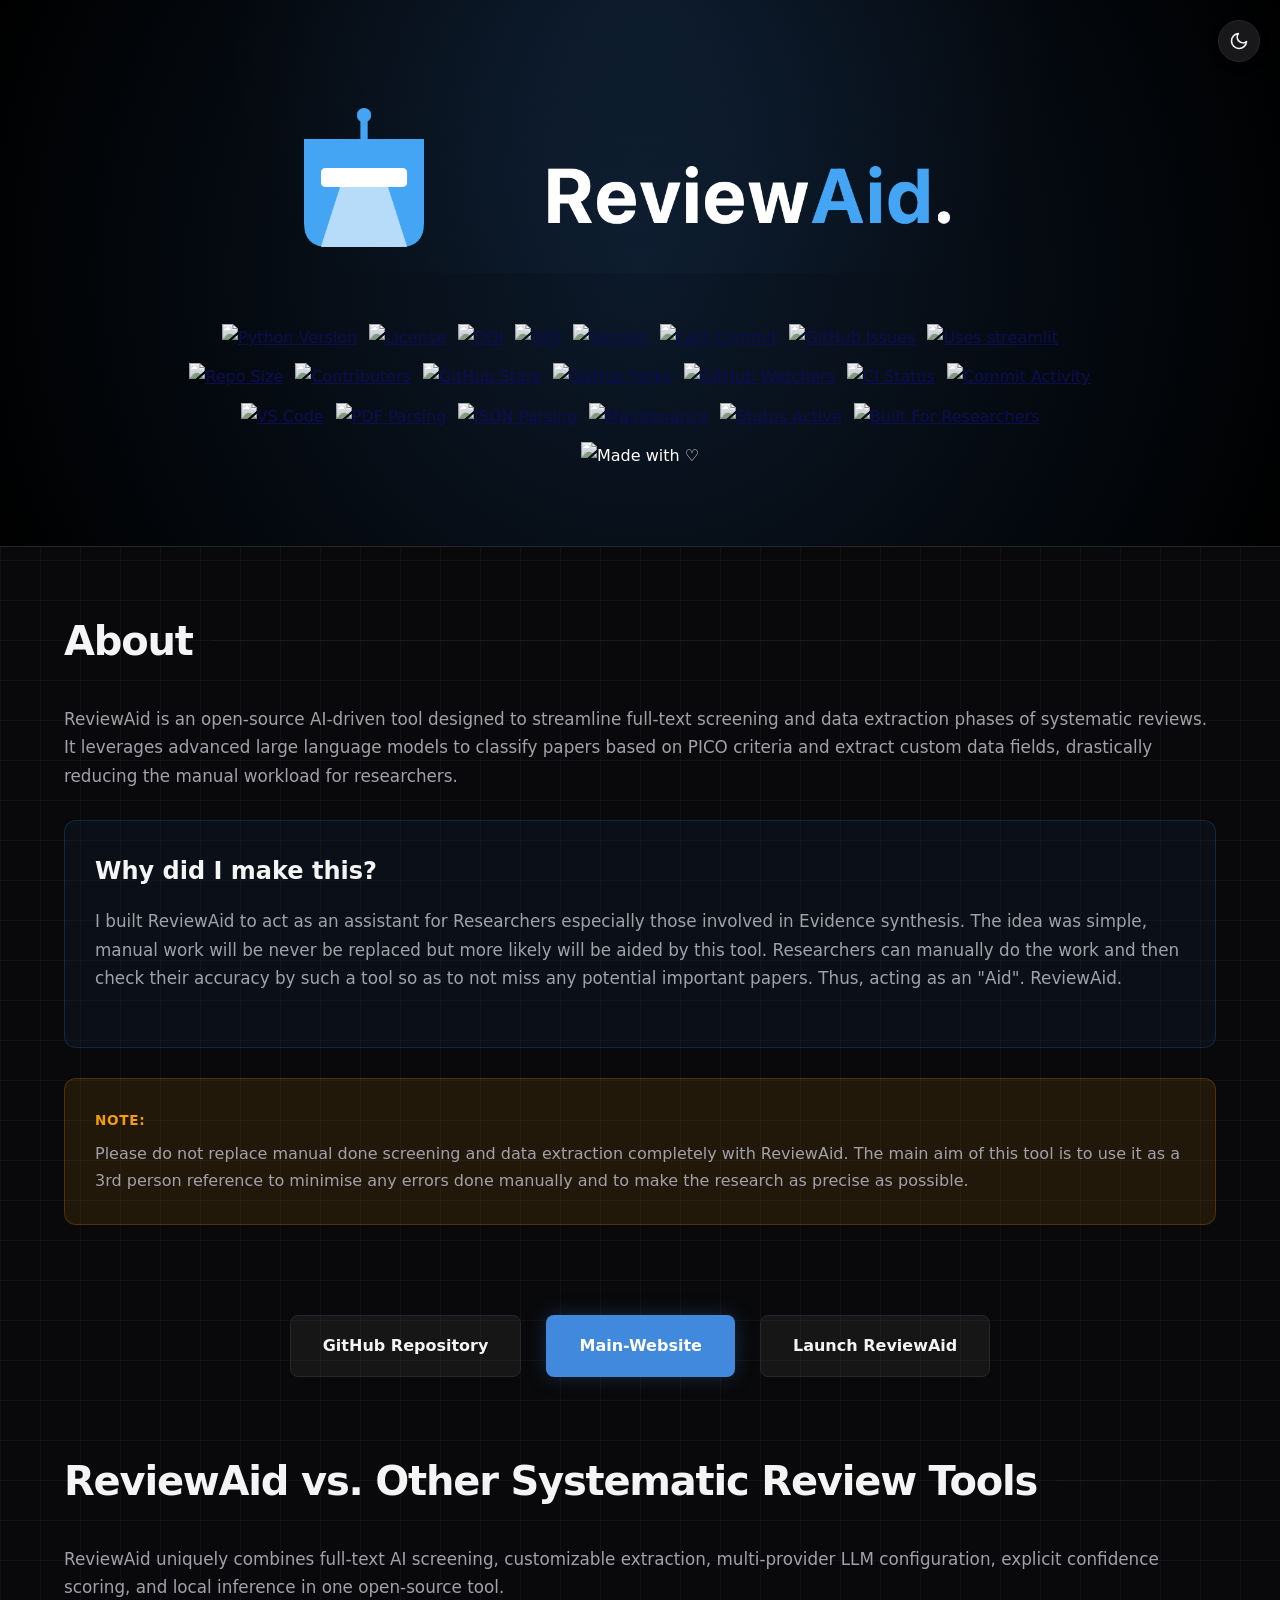
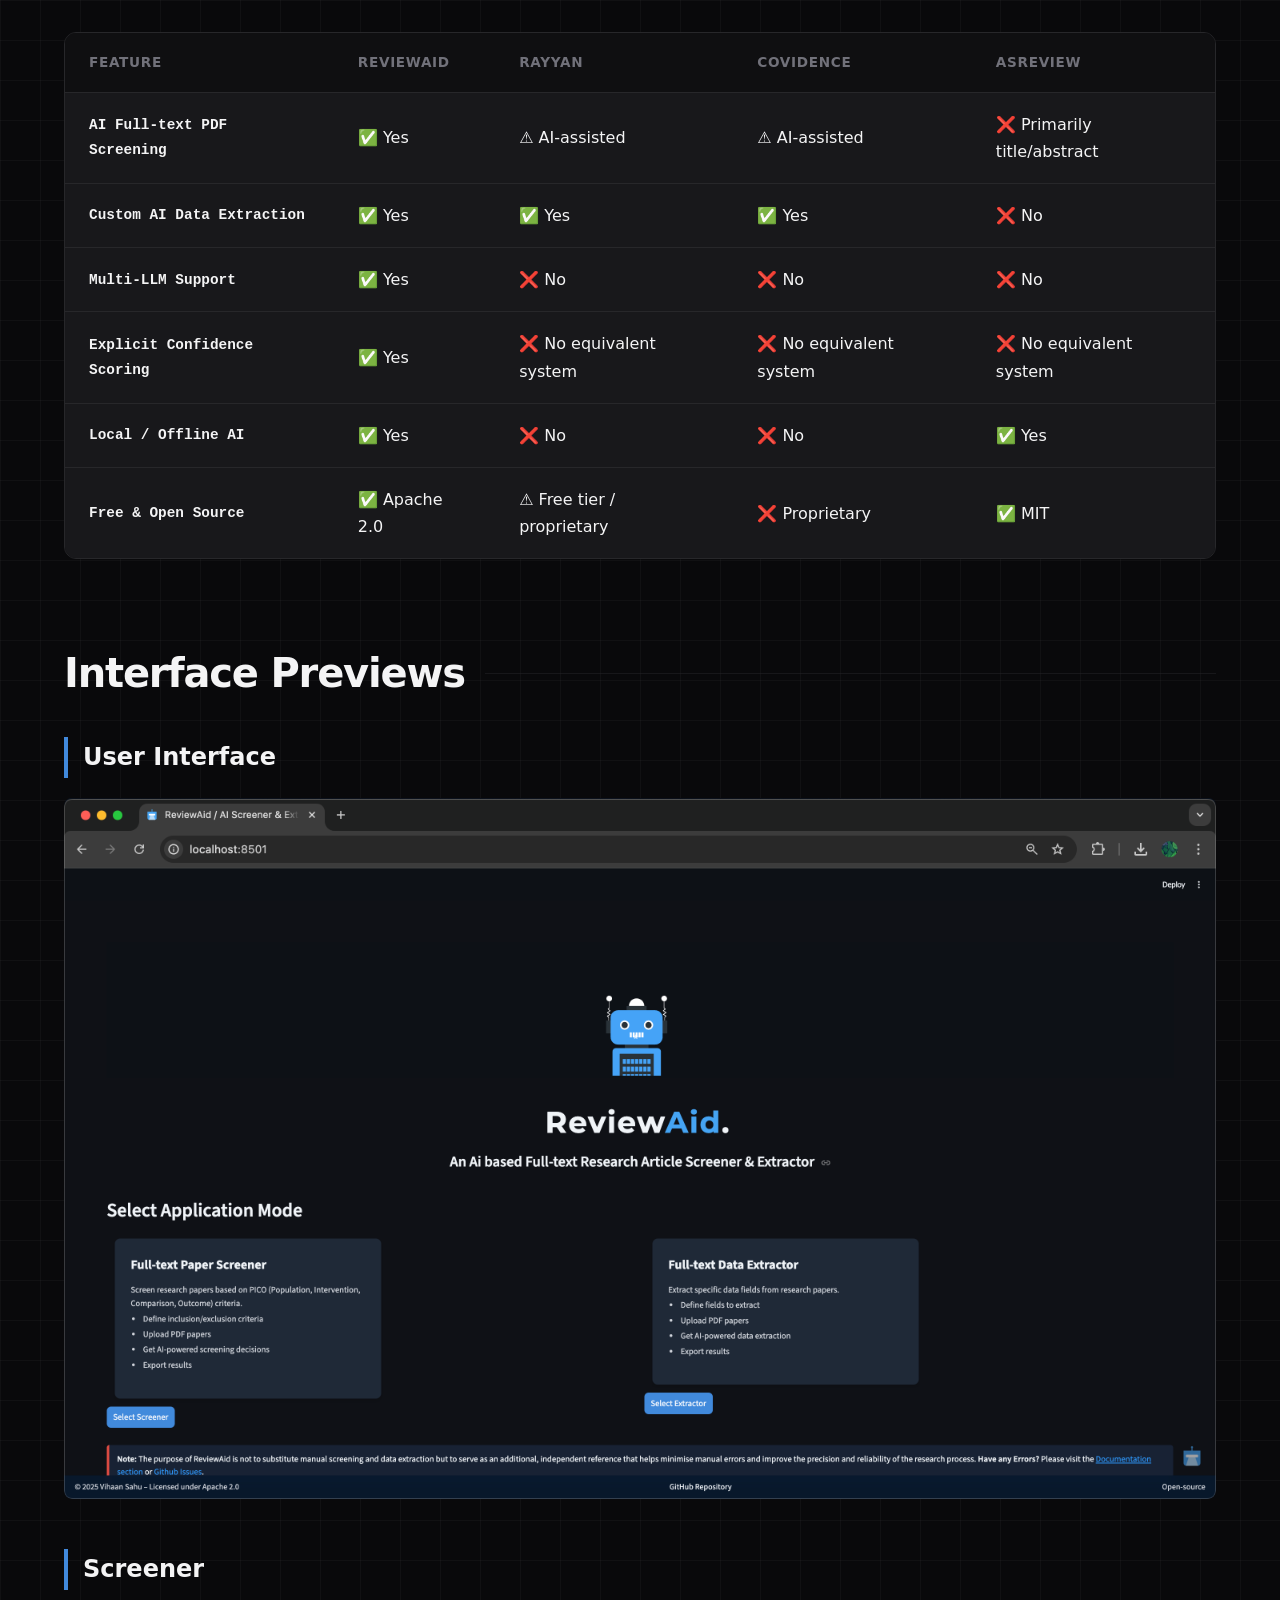
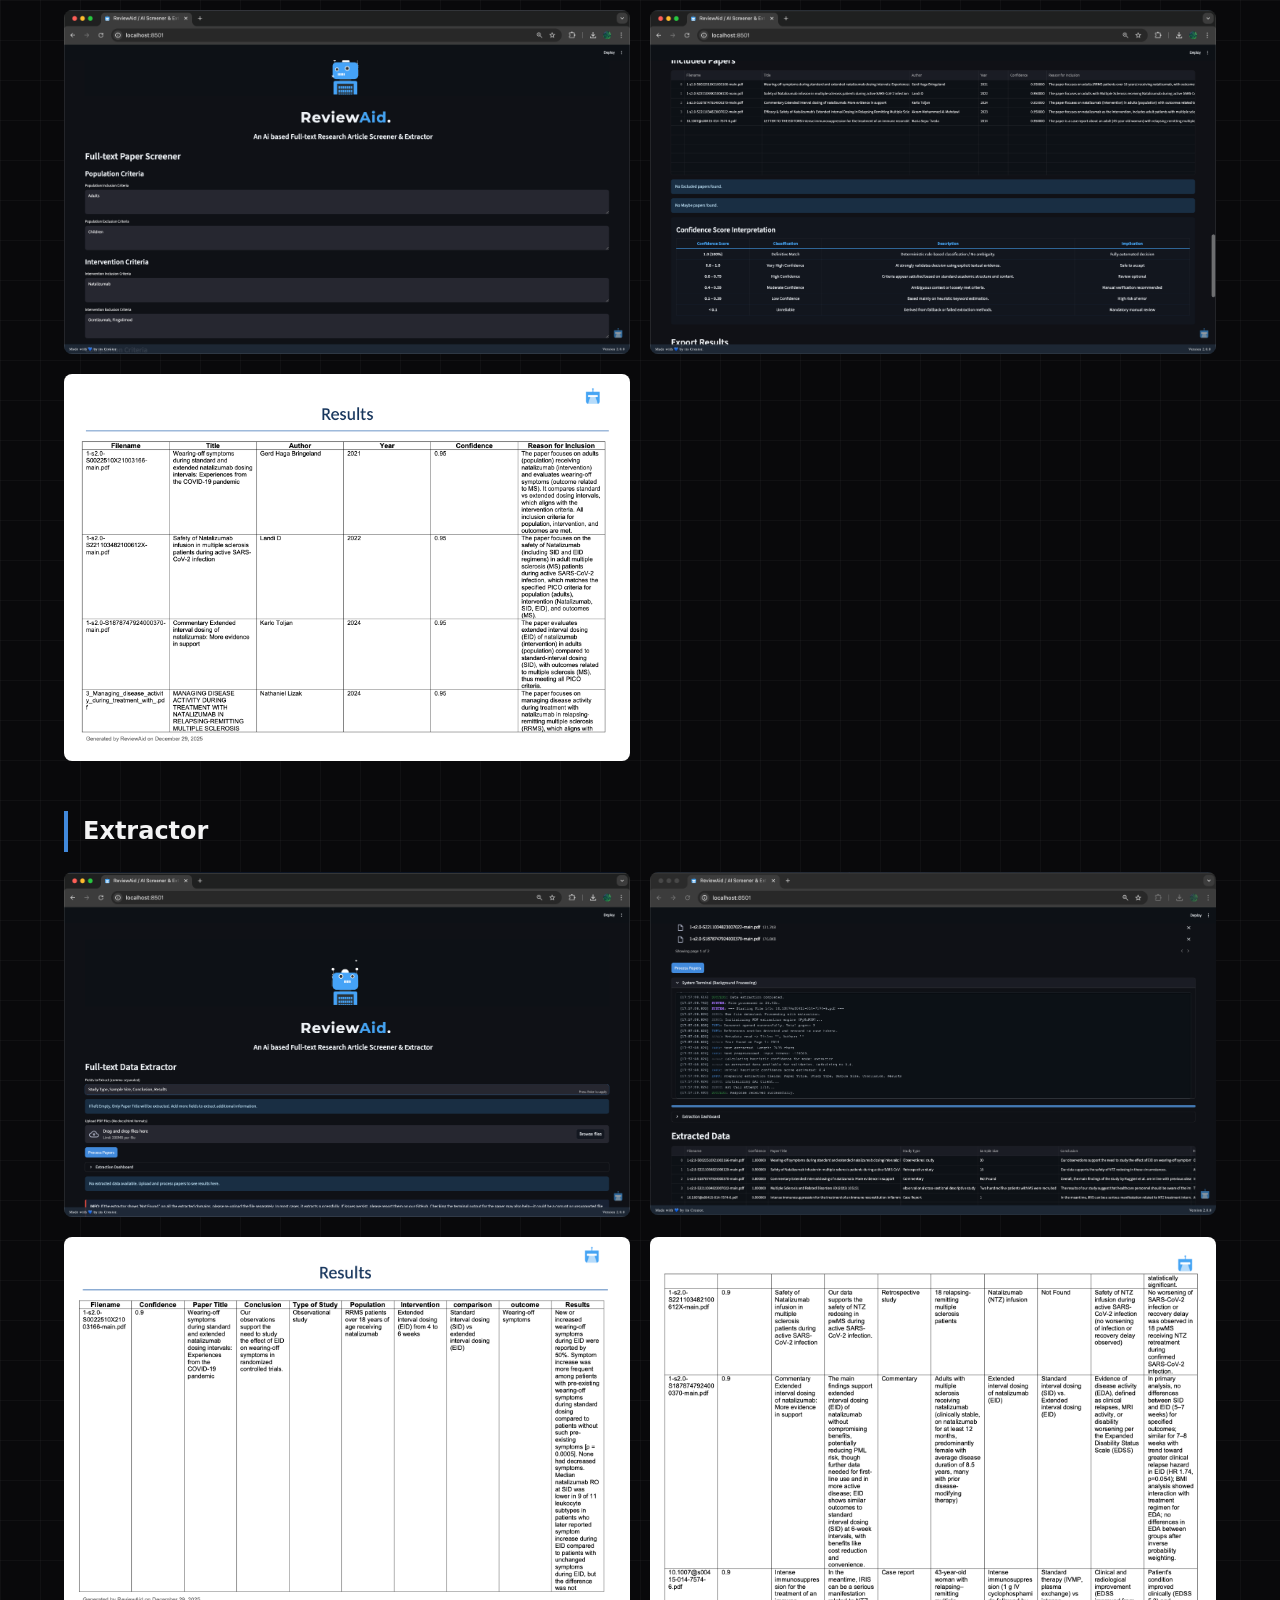
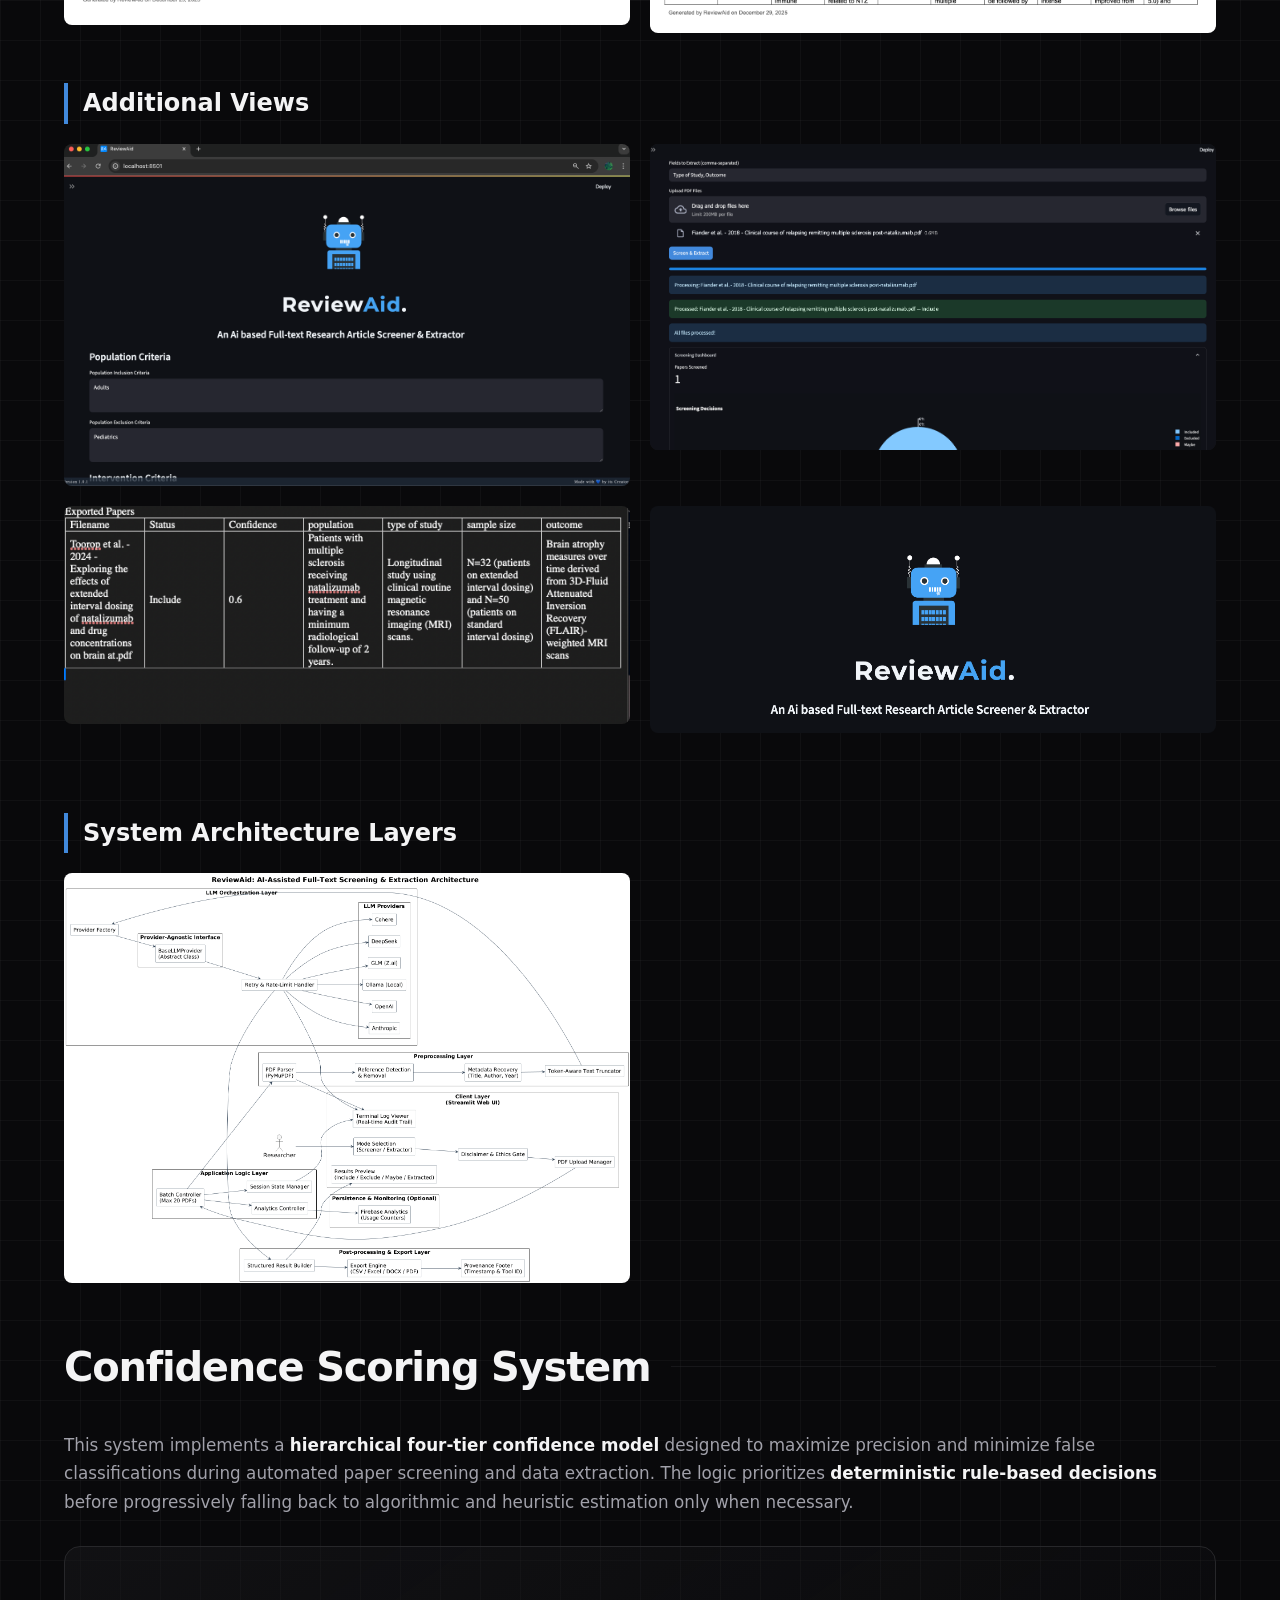
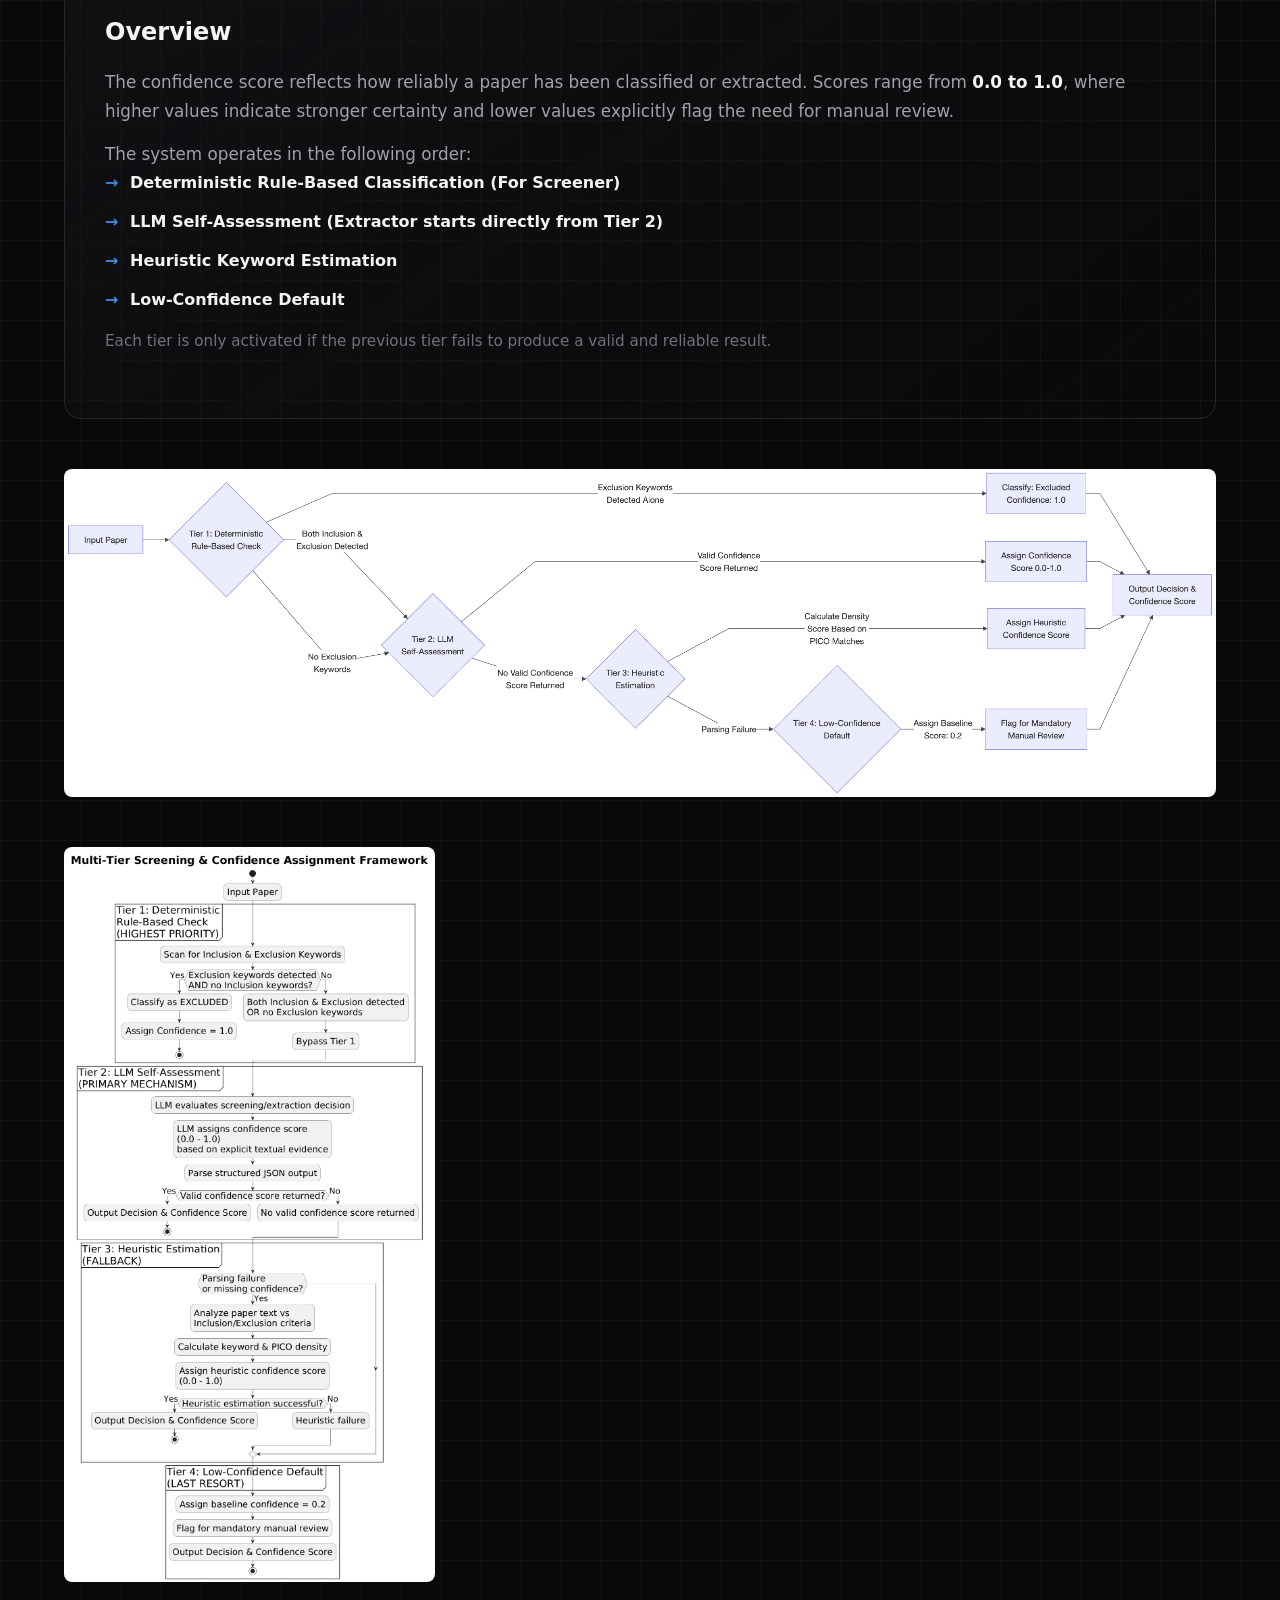
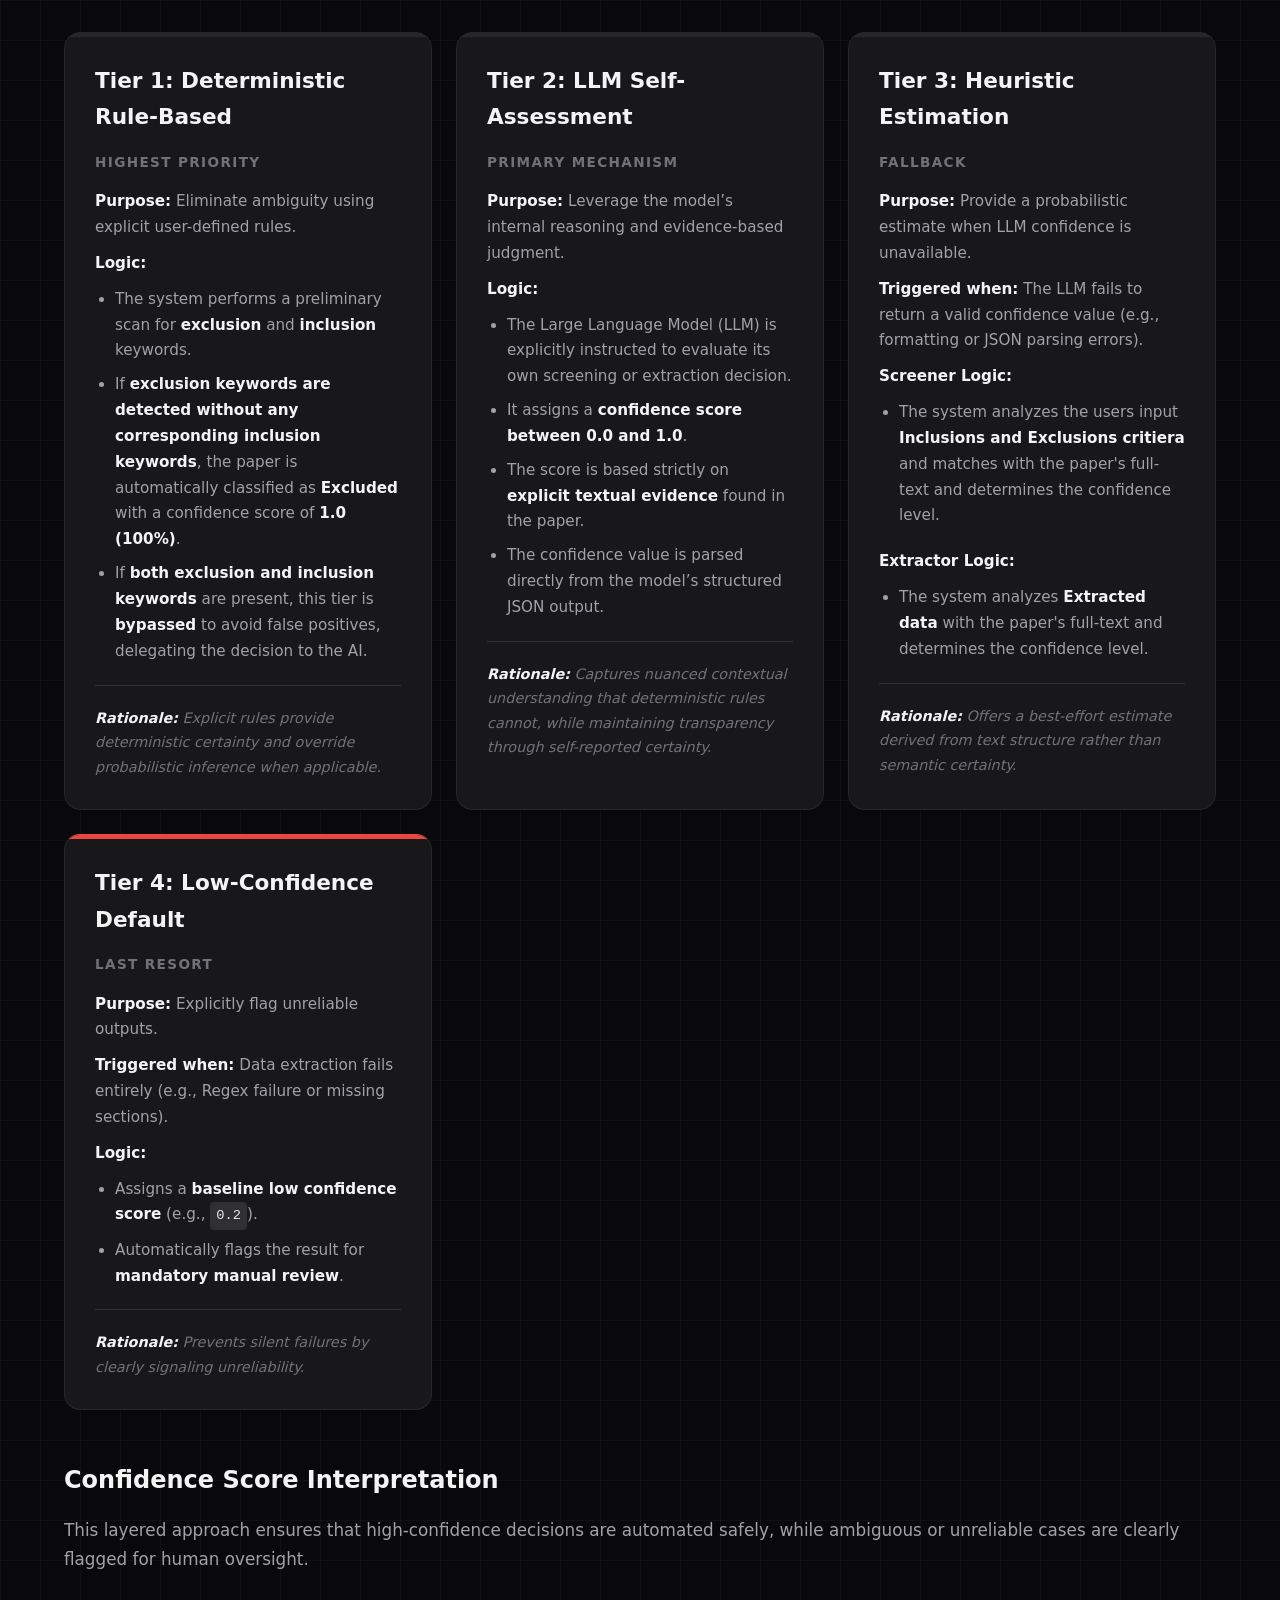
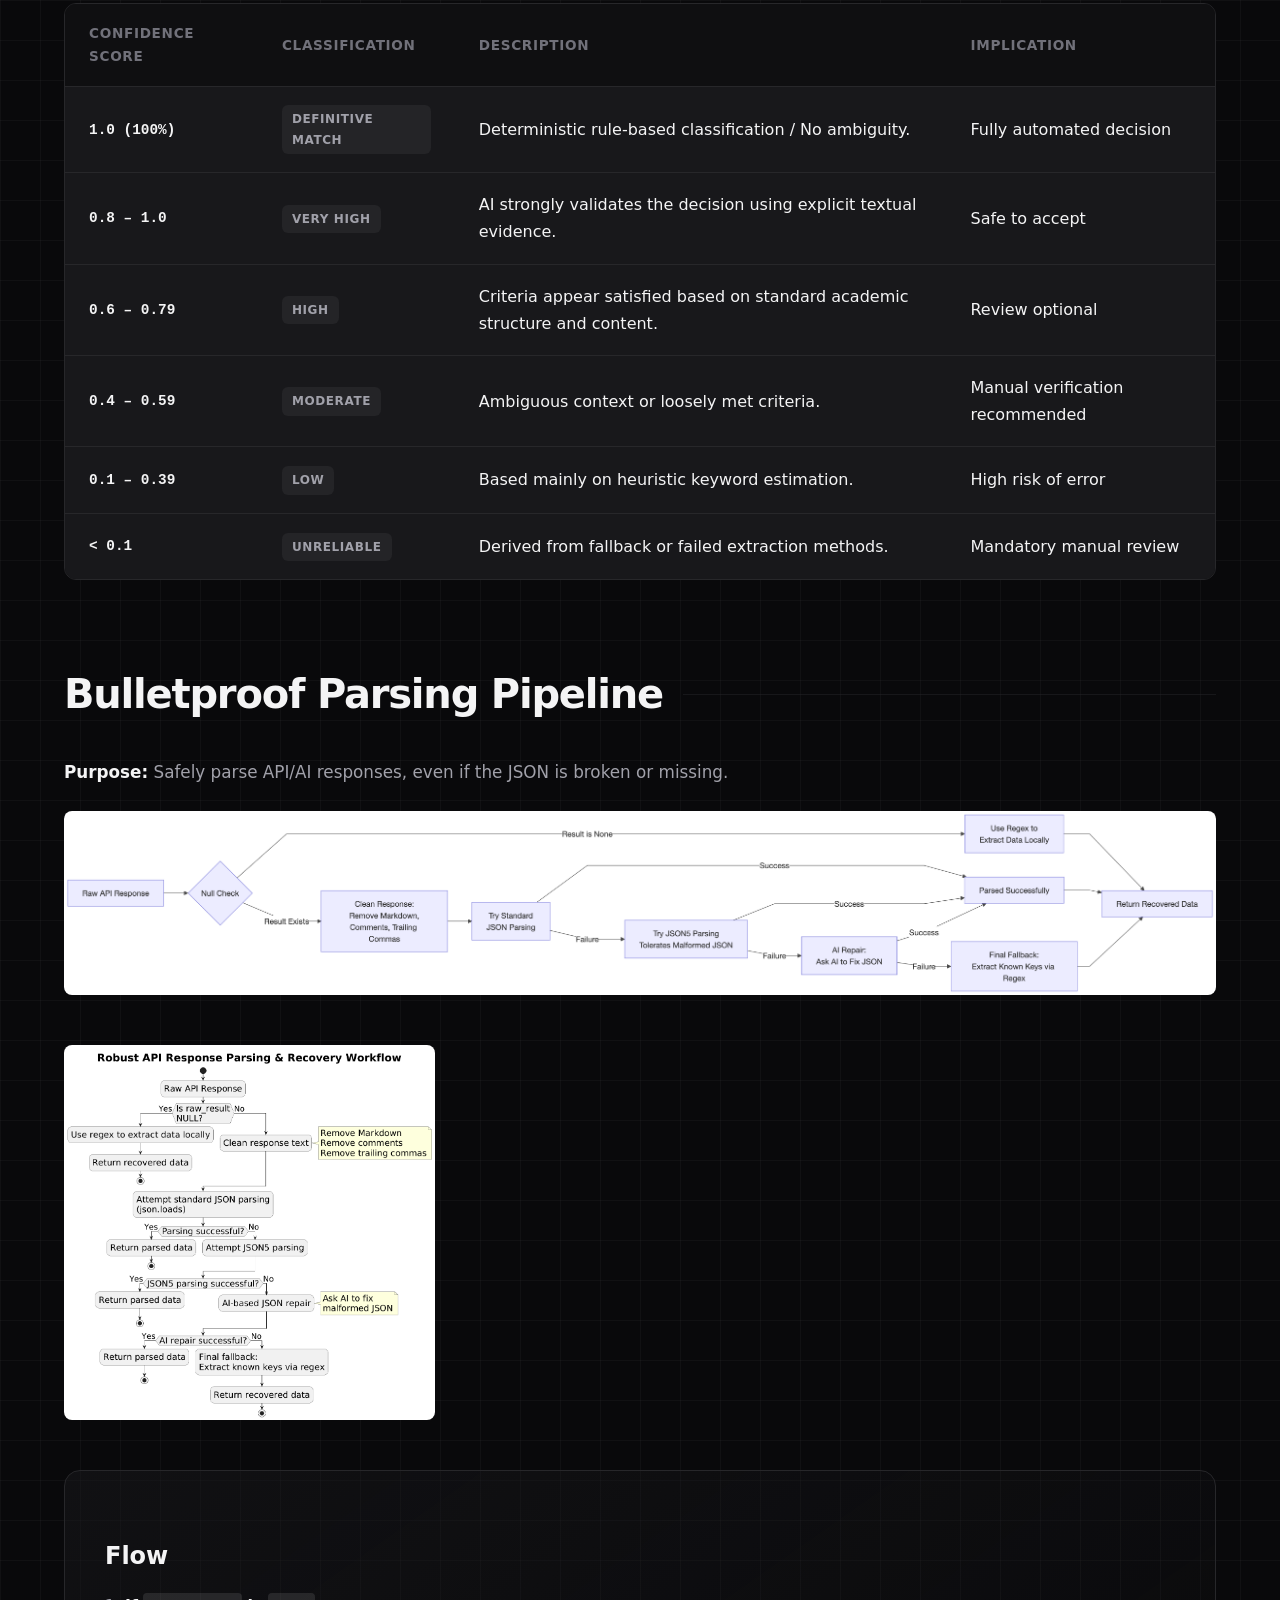
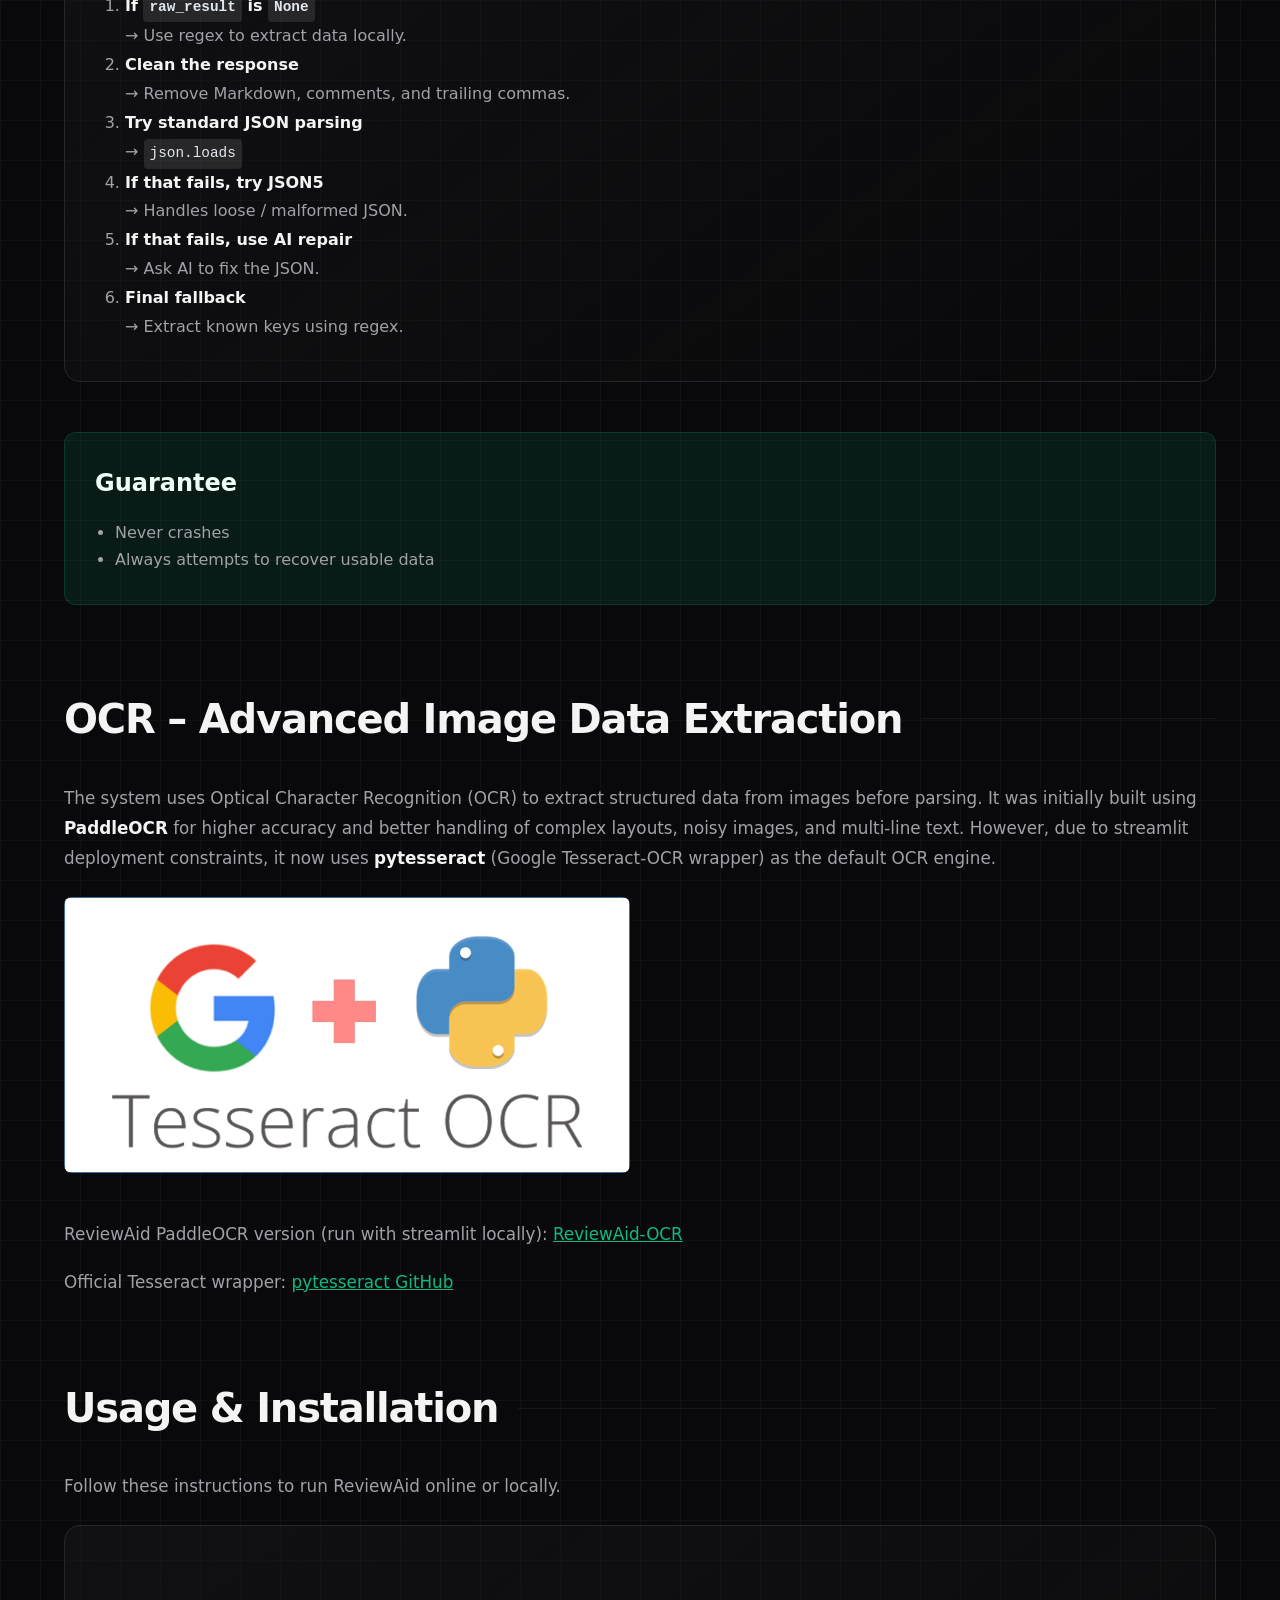
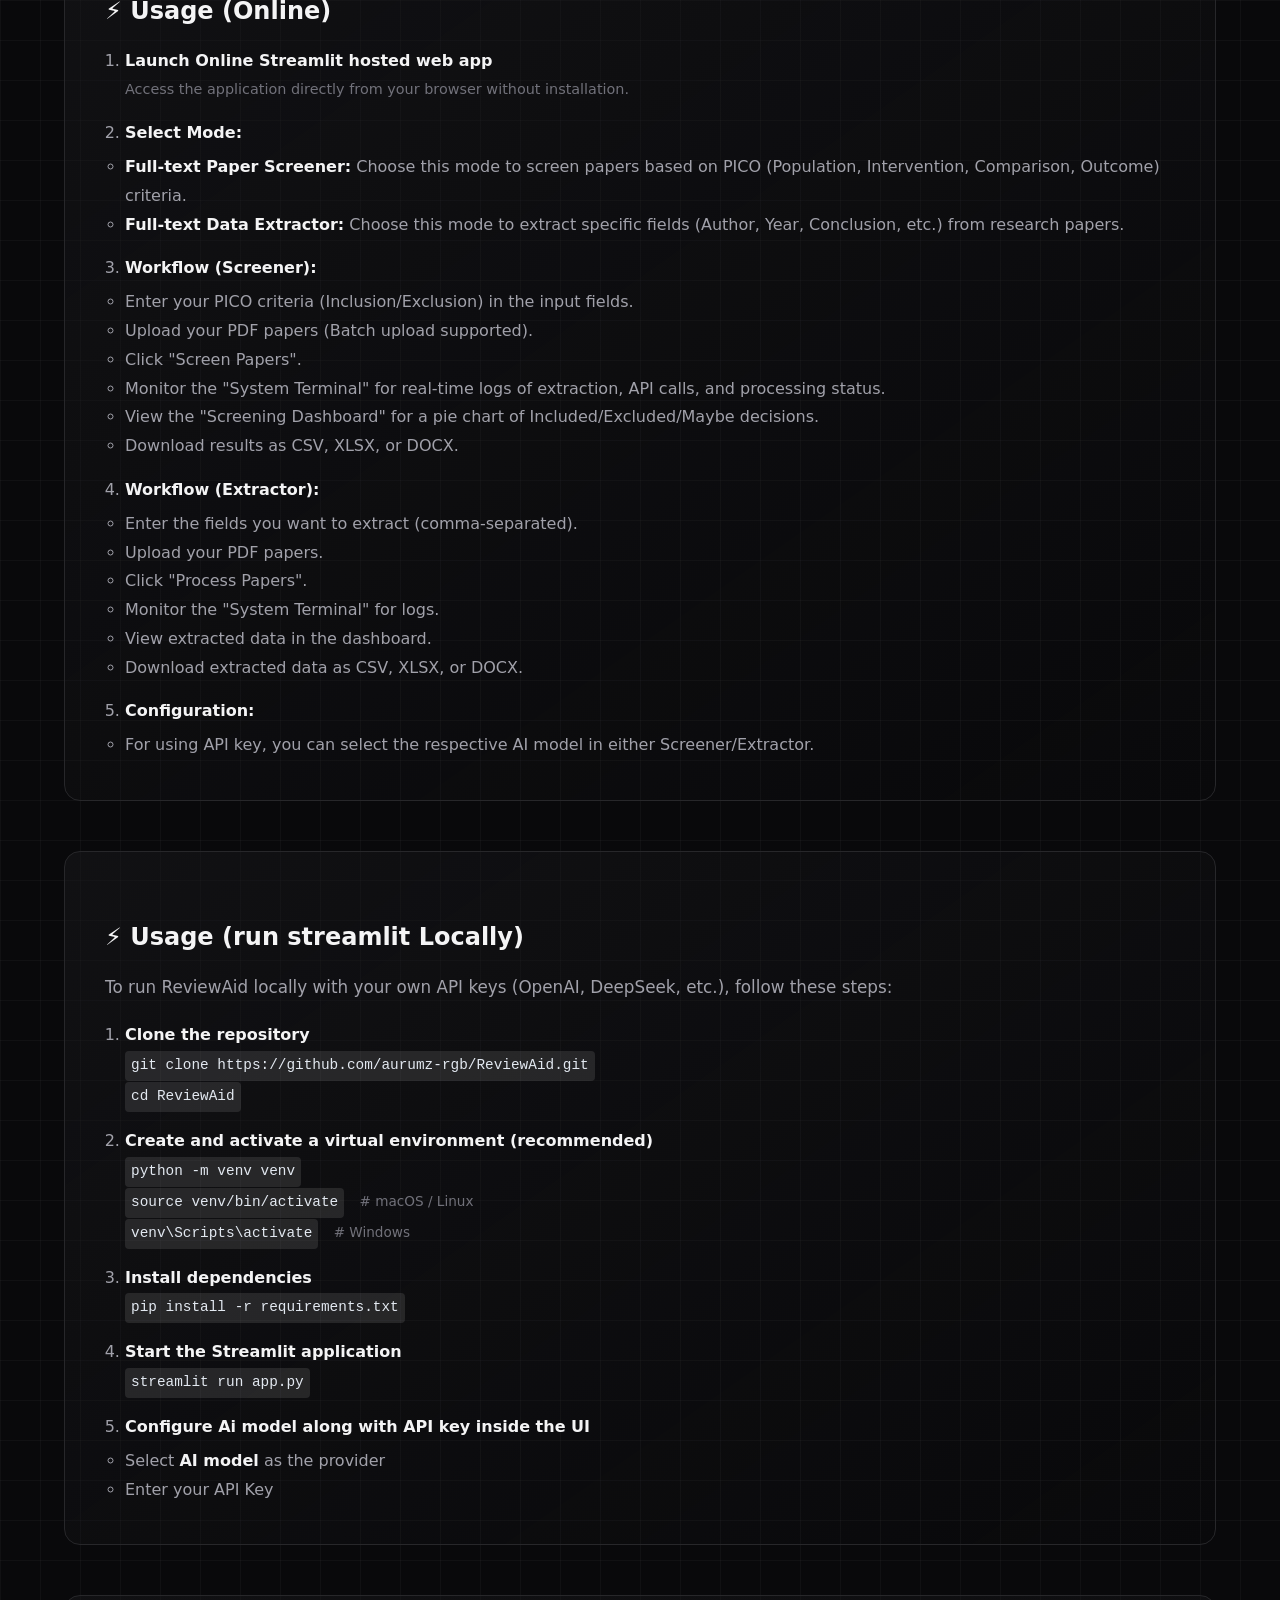
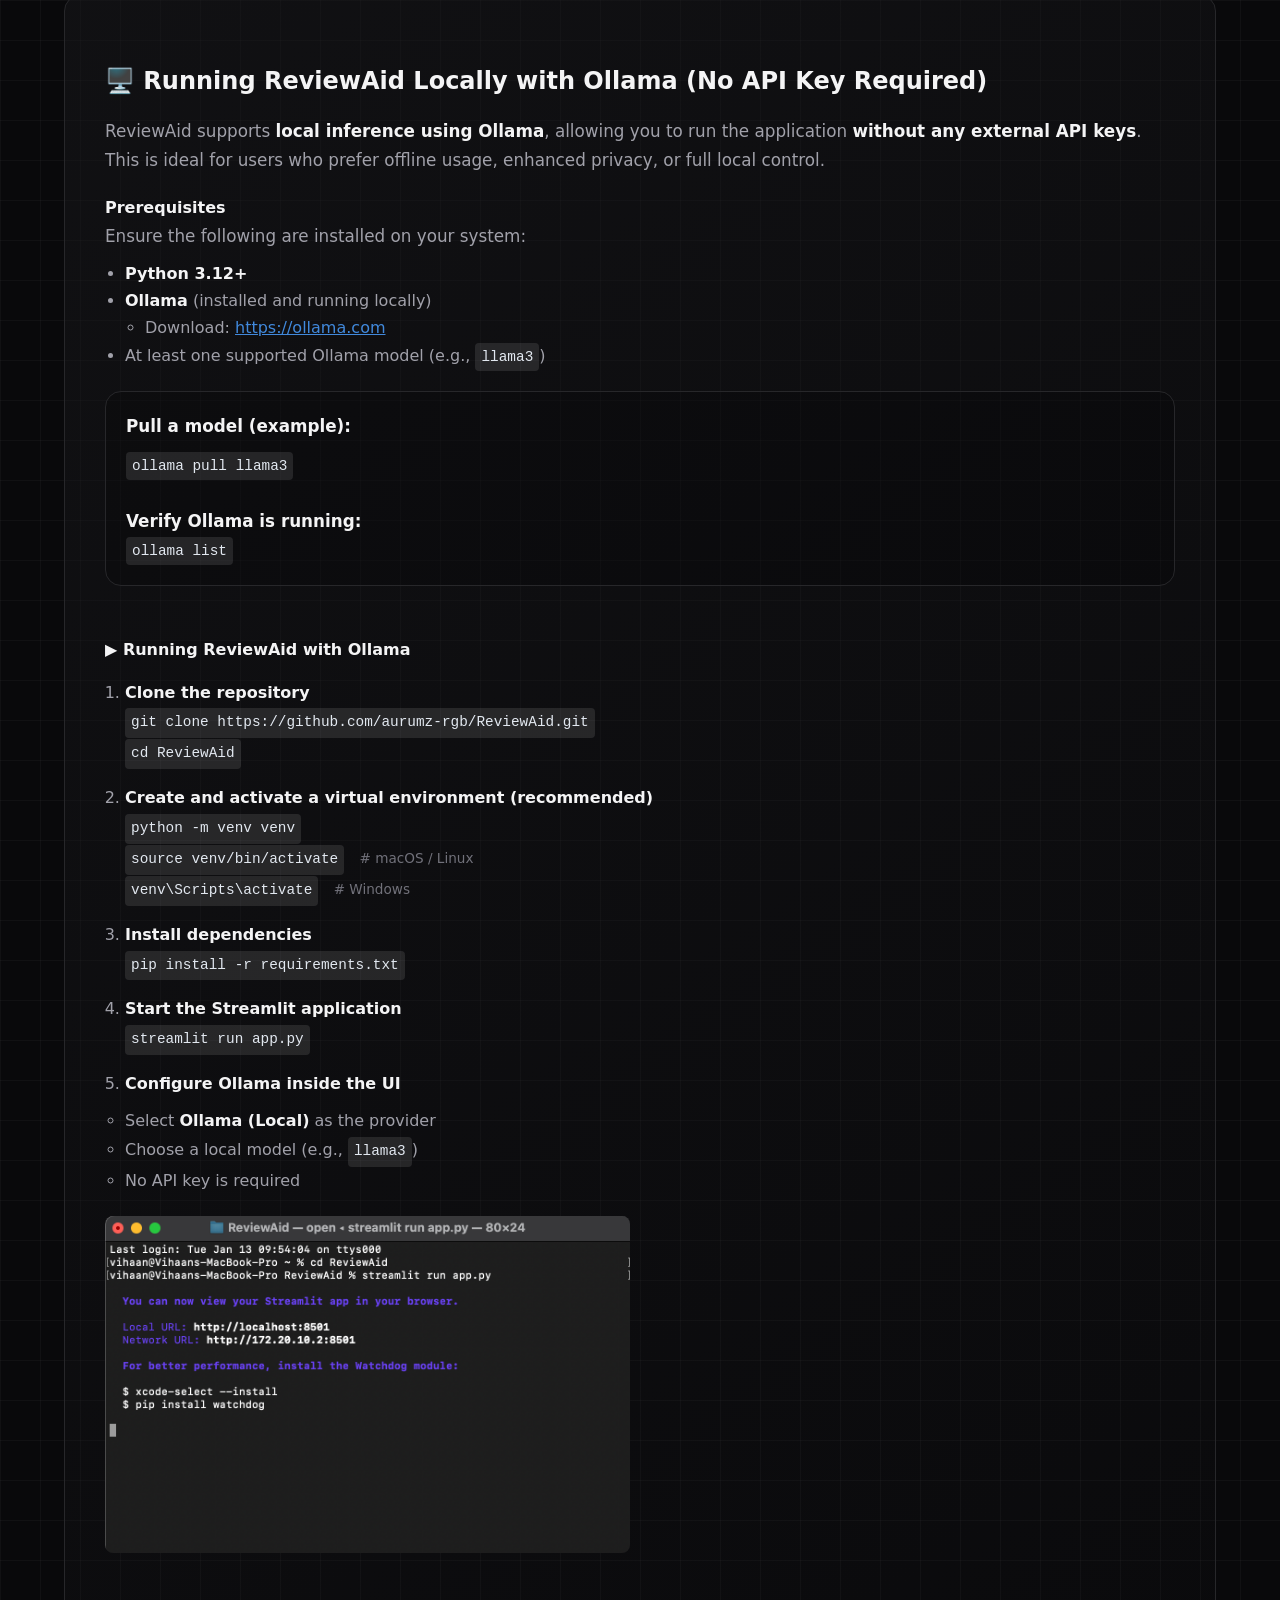
==== index.html @ 94c27a7a "minor edits in frontend and README" ====
<!DOCTYPE html>
<html lang="en" data-theme="dark">

<head>
  <meta name="google-site-verification" content="" />

  <meta charset="UTF-8">
  <meta name="viewport" content="width=device-width, initial-scale=1.0">
  

   <title>ReviewAid — Free AI Systematic Review Tool / PICO Screening & Data Extraction</title>
  <meta name="description"
    content="Free open-source AI systematic review tool: automate full-text PICO screening & custom data extraction from PDFs. Multi-LLM (GPT-4o, Claude, GLM). Export CSV/Excel/Word.">
  <meta name="keywords"
    content="ReviewAid, Covidence alternative, Rayyan alternative, ASReview alternative, DistillerSR alternative, EPPI-Reviewer alternative, free systematic review software, open source systematic review tool, Ai Screener, Data Extractor, PICO, Data Extraction, AI Screening, Literature Review, Research-articles">
  <meta name="robots" content="index, follow, max-snippet:-1, max-image-preview:large, max-video-preview:-1">
  <meta name="author" content="Vihaan Sahu">
  <meta name="copyright" content="© 2025 Vihaan Sahu">
  <meta name="language" content="en">
  <link rel="canonical" href="https://aurumz-rgb.github.io/ReviewAid/">
  <link rel="icon" href="assets/favicon.ico" type="image/png">

  <meta name="theme-color" content="#09090b">

  <meta property="og:type" content="website">
  <meta property="og:title" content="ReviewAid / Free AI Data Extractor & Full tect Screener for Systematic Reviews">
  <meta property="og:description"
    content="Open-source AI tool for automating full-text screening and data extraction in systematic reviews. The best free alternative to Covidence, Rayyan, and DistillerSR.">
  <meta property="og:image" content="https://aurumz-rgb.github.io/ReviewAid/assets/RA_banner.png">
  <meta property="og:image:alt" content="ReviewAid Banner">
  <meta property="og:url" content="https://aurumz-rgb.github.io/ReviewAid/">
  <meta property="og:site_name" content="ReviewAid">

  <meta name="twitter:card" content="summary_large_image">
  <meta name="twitter:title" content="ReviewAid / Free AI Data Extractor & Full tect Screener for Systematic Reviews">
  <meta name="twitter:description"
    content="Automate your systematic review workflow with AI-powered PICO screening and custom data extraction. Free and open-source.">
  <meta name="twitter:image" content="https://aurumz-rgb.github.io/ReviewAid/assets/RA_banner1.png">

  <meta name="citation_title"
    content="ReviewAid: An Open-Source Tool for Efficient PICO-Based Screening and Data Extraction in Systematic Reviews">
  <meta name="citation_author" content="Sahu, Vihaan">
  <meta name="citation_author" content="Balakrishnan, Mohith">
  <meta name="citation_publication_date" content="2026">
  <meta name="citation_doi" content="10.5334/jors.672">
  <meta name="citation_journal_title" content="Journal of Open Research Software">

  <script type="application/ld+json">
  {
    "@context": "https://schema.org",
    "@type": "SoftwareApplication",
    "name": "ReviewAid",
    "alternateName": ["AI Systematic Review Tool", "Free Covidence Alternative", "Open Source Rayyan Alternative", "ASReview Alternative", "DistillerSR Alternative", "Covidence Alternative"],
    "operatingSystem": "Web, Python",
    "applicationCategory": "Research Tool",
    "description": "ReviewAid is the best open-source AI alternative to Covidence, Rayyan, and DistillerSR. It automates PICO-based screening and custom field extraction from PDFs for systematic reviews.",
    "url": "https://aurumz-rgb.github.io/ReviewAid/",
    "creator": {
      "@type": "Person",
      "name": "Vihaan Sahu",
      "affiliation": "ReviewAid Project"
    },
    "publisher": {
      "@type": "Personal",
      "name": "ReviewAid",
      "url": "https://aurumz-rgb.github.io/ReviewAid/"
    },
    "license": "https://www.apache.org/licenses/LICENSE-2.0",
    "applicationSubCategory": "Systematic Review Automation",
    "featureList": [
      "PICO Screening",
      "Custom Data Extraction",
      "Batch PDF Processing",
      "Publication-ready Exports",
      "Free and open-source alternative to paid tools"
    ]

  }
  </script>

 
  <link rel="stylesheet" href="styles.css">
</head>

<body>


  <div id="lightbox" class="lightbox">
    <span class="close-lightbox">&times;</span>
    <img class="lightbox-content" id="lightbox-img">
  </div>

  <button id="theme-toggle" class="theme-toggle" aria-label="Toggle Dark Mode">
    <svg class="icon-moon" xmlns="http://www.w3.org/2000/svg" viewBox="0 0 24 24">
      <path d="M21 12.79A9 9 0 1 1 11.21 3 7 7 0 0 0 21 12.79z"></path>
    </svg>
    <svg class="icon-sun" xmlns="http://www.w3.org/2000/svg" viewBox="0 0 24 24">
      <circle cx="12" cy="12" r="5"></circle>
      <line x1="12" y1="1" x2="12" y2="3"></line>
      <line x1="12" y1="21" x2="12" y2="23"></line>
      <line x1="4.22" y1="4.22" x2="5.64" y2="5.64"></line>
      <line x1="18.36" y1="18.36" x2="19.78" y2="19.78"></line>
      <line x1="1" y1="12" x2="3" y2="12"></line>
      <line x1="21" y1="12" x2="23" y2="12"></line>
      <line x1="4.22" y1="19.78" x2="5.64" y2="18.36"></line>
      <line x1="18.36" y1="5.64" x2="19.78" y2="4.22"></line>
    </svg>
  </button>

  <div class="header">
    <div class="header-content">
      <h1 style="position:absolute;width:1px;height:1px;padding:0;margin:-1px;overflow:hidden;clip:rect(0,0,0,0);white-space:nowrap;border:0;">ReviewAid — Free AI Systematic Review Tool for PICO Screening & Data Extraction</h1>
      <img src="assets/RA_banner1.png" alt="ReviewAid: Free AI systematic review screener and data extractor banner" class="banner-img">

      <div class="badges">
        <a href="https://www.python.org/"><img
            src="https://img.shields.io/badge/Python-3.12%2B-blue?style=for-the-badge&logo=python&logoColor=white"
            alt="Python Version"></a>
        <a href="https://opensource.org/licenses/Apache-2.0"><img
            src="https://img.shields.io/badge/License-Apache_2.0-blue.svg?style=for-the-badge" alt="License"></a>
        <a href="https://doi.org/10.5334/jors.672">
          <img src="https://img.shields.io/badge/DOI-10.5334%2Fjors.672-blue?style=for-the-badge" alt="DOI">
        </a>

        <a href="https://doi.org/10.5281/zenodo.18060972"><img
            src="https://zenodo.org/badge/DOI/10.5281/zenodo.18060972.svg?style=for-the-badge" alt="DOI"></a>
        <a href="https://github.com/aurumz-rgb/ReviewAid/releases"><img
            src="https://img.shields.io/github/v/release/aurumz-rgb/ReviewAid?style=for-the-badge" alt="Version"></a>
        <a href="https://github.com/aurumz-rgb/ReviewAid/commits/main"><img
            src="https://img.shields.io/github/last-commit/aurumz-rgb/ReviewAid?style=for-the-badge"
            alt="Last Commit"></a>
        <a href="https://github.com/aurumz-rgb/ReviewAid/issues"><img
            src="https://img.shields.io/github/issues-raw/aurumz-rgb/ReviewAid?style=for-the-badge"
            alt="GitHub Issues"></a>
        <a href="https://github.com/aurumz-rgb/ReviewAid"><img
            src="https://img.shields.io/badge/uses-Streamlit-red?style=for-the-badge&logo=streamlit"
            alt="Uses streamlit"></a>
        <a href="https://github.com/aurumz-rgb/ReviewAid"><img
            src="https://img.shields.io/badge/Repo_Size-Large-blue?style=for-the-badge" alt="Repo Size"></a>
        <a href="https://github.com/aurumz-rgb/ReviewAid/graphs/contributors"><img
            src="https://img.shields.io/github/contributors/aurumz-rgb/ReviewAid?style=for-the-badge"
            alt="Contributors"></a>
        <a href="https://github.com/aurumz-rgb/ReviewAid/stargazers"><img
            src="https://img.shields.io/github/stars/aurumz-rgb/ReviewAid?style=for-the-badge" alt="GitHub Stars"></a>
        <a href="https://github.com/aurumz-rgb/ReviewAid/network/members"><img
            src="https://img.shields.io/github/forks/aurumz-rgb/ReviewAid?style=for-the-badge" alt="GitHub Forks"></a>
        <a href="https://github.com/aurumz-rgb/ReviewAid/watchers"><img
            src="https://img.shields.io/github/watchers/aurumz-rgb/ReviewAid?style=for-the-badge"
            alt="GitHub Watchers"></a>
        <a href="https://github.com/aurumz-rgb/ReviewAid/actions/workflows/python-app.yml">
          <img
            src="https://img.shields.io/github/actions/workflow/status/aurumz-rgb/ReviewAid/python-app.yml?style=for-the-badge&label=CI"
            alt="CI Status">
        </a>



        <a href="https://github.com/aurumz-rgb/ReviewAid"><img
            src="https://img.shields.io/badge/commit-activity/m/aurumz-rgb/ReviewAid?style=for-the-badge"
            alt="Commit Activity"></a>


        <a href="#"><img
            src="https://img.shields.io/badge/IDE-VS%20Code-007ACC?style=for-the-badge&logo=visual-studio-code"
            alt="VS Code"></a>
        <a href="#"><img src="https://img.shields.io/badge/PDF-PyMuPDF-red?style=for-the-badge&logo=adobeacrobatreader"
            alt="PDF Parsing"></a>

        <a href="#"><img src="https://img.shields.io/badge/JSON-parsing-success?style=for-the-badge"
            alt="JSON Parsing"></a>

        <a href="#"><img src="https://img.shields.io/badge/Maintained%3F-yes-green.svg?style=for-the-badge"
            alt="Maintenance"></a>
        <a href="#"><img src="https://img.shields.io/badge/Status-Active-success?style=for-the-badge"
            alt="Status Active"></a>

        <a href="#"><img src="https://img.shields.io/badge/Built%20for-Researchers-9cf?style=for-the-badge"
            alt="Built For Researchers"></a>

        <img src="https://img.shields.io/badge/Made%20with-♡-FF69B4?style=for-the-badge" alt="Made with ♡"
          alt="Made with">
      </div>
    </div>
  </div>

  <div class="main-content">
    <div class="container">
      <div class="section reveal">
        <h2>About</h2>
        <p>
          ReviewAid is an open-source AI-driven tool designed to streamline full-text screening and data extraction
          phases of systematic reviews. It leverages advanced large language models to classify papers based on PICO
          criteria and extract custom data fields, drastically reducing the manual workload for researchers.
        </p>

        <div class="motivation">
          <h3>Why did I make this?</h3>
          <p>
            I built ReviewAid to act as an assistant for Researchers especially those involved in Evidence synthesis.
            The idea was simple, manual work will be never be replaced but more likely will be aided by this tool.
            Researchers can manually do the work and then check their accuracy by such a tool so as to not miss any
            potential important papers. Thus, acting as an "Aid". ReviewAid.
          </p>
        </div>

        <div class="disclaimer-note">
          <strong>Note:</strong>
          Please do not replace manual done screening and data extraction completely with ReviewAid. The main aim of
          this tool is to use it as a 3rd person reference to minimise any errors done manually and to make the research
          as precise as possible.
        </div>
      </div>

      <div class="main-links reveal">
        <a href="https://github.com/aurumz-rgb/ReviewAid" target="_blank">GitHub Repository</a>
        <a href="https://reviewaid.github.io" class="primary" target="_blank">Main-Website</a>
        <a href="https://reviewaid-ai.streamlit.app" target="_blank" class="launch-btn">Launch ReviewAid</a>
      </div>



            <div class="section reveal">
        <h2>ReviewAid vs. Other Systematic Review Tools</h2>
        <p>ReviewAid uniquely combines full-text AI screening, customizable extraction, multi-provider LLM configuration, explicit confidence scoring, and local inference in one open-source tool.</p>
        <div class="table-responsive">
          <table class="confidence-table">
            <thead>
              <tr>
                <th>Feature</th>
                <th>ReviewAid</th>
                <th>Rayyan</th>
                <th>Covidence</th>
                <th>ASReview</th>
              </tr>
            </thead>
            <tbody>
              <tr>
                <td><strong>AI Full-text PDF Screening</strong></td>
                <td>✅ Yes</td>
                <td>⚠️ AI-assisted</td>
                <td>⚠️ AI-assisted</td>
                <td>❌ Primarily title/abstract</td>
              </tr>
              <tr>
                <td><strong>Custom AI Data Extraction</strong></td>
                <td>✅ Yes</td>
                <td>✅ Yes</td>
                <td>✅ Yes</td>
                <td>❌ No</td>
              </tr>
              <tr>
                <td><strong>Multi-LLM Support</strong></td>
                <td>✅ Yes</td>
                <td>❌ No</td>
                <td>❌ No</td>
                <td>❌ No</td>
              </tr>
              <tr>
                <td><strong>Explicit Confidence Scoring</strong></td>
                <td>✅ Yes</td>
                <td>❌ No equivalent system</td>
                <td>❌ No equivalent system</td>
                <td>❌ No equivalent system</td>
              </tr>
              <tr>
                <td><strong>Local / Offline AI</strong></td>
                <td>✅ Yes</td>
                <td>❌ No</td>
                <td>❌ No</td>
                <td>✅ Yes</td>
              </tr>
              <tr>
                <td><strong>Free & Open Source</strong></td>
                <td>✅ Apache 2.0</td>
                <td>⚠️ Free tier / proprietary</td>
                <td>❌ Proprietary</td>
                <td>✅ MIT</td>
              </tr>
            </tbody>
          </table>
        </div>
      </div>


      <div class="section reveal">
        <h2>Interface Previews</h2>
        <div class="ui-showcase">


          <div class="showcase-group">
            <h3>User Interface</h3>
            <div class="showcase-item">
              <img src="screenshots/1.png" alt="User Interface" class="showcase-img">
            </div>
          </div>


          <div class="showcase-group">
            <h3>Screener</h3>
            <div class="grid-2">
              <img src="screenshots/screener1.png" alt="Screener View 1" class="showcase-img">
              <img src="screenshots/screener2.png" alt="Screener View 2" class="showcase-img">
              <img src="screenshots/screener-results1.png" alt="Screener View 3" class="showcase-img">
            </div>
          </div>


          <div class="showcase-group">
            <h3>Extractor</h3>
            <div class="grid-2">
              <img src="screenshots/extractor1.png" alt="Extractor View 1" class="showcase-img">
              <img src="screenshots/extractor3.png" alt="Extractor View 3" class="showcase-img">
              <img src="screenshots/extractor-results1.png" alt="Extractor View 4" class="showcase-img">
              <img src="screenshots/extractor-results2.png" alt="Extractor View 5" class="showcase-img">
            </div>
          </div>


          <div class="showcase-group">
            <h3>Additional Views</h3>
            <div class="grid-2">
              <img src="screenshots/screenshot1.png" alt="Additional View 1" class="showcase-img">
              <img src="screenshots/screenshot2.png" alt="Additional View 2" class="showcase-img">
            </div>
            <div class="grid-2" style="margin-top: 20px;">
              <img src="screenshots/screenshot4.png" alt="Additional View 4" class="showcase-img">
              <img src="screenshots/banner.png" alt="Additional Banner" class="showcase-img">
            </div>
          </div>

        </div>
      </div>



      <div class="showcase-group">
        <h3>System Architecture Layers</h3>
        <div class="grid-2">
          <img src="figures/Build.png" alt="Build" class="showcase-img">
        </div>
      </div>



      <div class="section reveal">
        <h2>Confidence Scoring System</h2>
        <p>This system implements a <strong>hierarchical four-tier confidence model</strong> designed to maximize
          precision and minimize false classifications during automated paper screening and data extraction. The logic
          prioritizes <strong>deterministic rule-based decisions</strong> before progressively falling back to
          algorithmic and heuristic estimation only when necessary.</p>

        <div class="highlight-section" style="margin-top: 30px;">
          <h3>Overview</h3>
          <p style="margin-bottom: 15px;">The confidence score reflects how reliably a paper has been classified or
            extracted. Scores range from <strong>0.0 to 1.0</strong>, where higher values indicate stronger certainty
            and lower values explicitly flag the need for manual review.</p>
          <p style="margin-bottom: 0;">The system operates in the following order:</p>
          <ul class="confidence-overview-list">
            <li><strong>Deterministic Rule-Based Classification (For Screener)</strong></li>
            <li><strong>LLM Self-Assessment (Extractor starts directly from Tier 2)</strong></li>
            <li><strong>Heuristic Keyword Estimation</strong></li>
            <li><strong>Low-Confidence Default</strong></li>
          </ul>
          <p style="margin-top: 15px; font-size: 0.95rem; color: var(--text-muted);">Each tier is only activated if the
            previous tier fails to produce a valid and reliable result.</p>
        </div>


        <div class="showcase-group">
          <div class="grid-1">
            <img src="screenshots/Fig1.png" alt="Fig 1" class="showcase-img">
          </div>
        </div>
        <div class="showcase-group">
          <div class="grid-3">
            <img src="figures/Multi-Tier.png" alt="Multi-Tier" class="showcase-img">
          </div>
        </div>



        <div class="tiers-grid">

          <div class="tier-card">
            <h3>Tier 1: Deterministic Rule-Based</h3>
            <h4>Highest Priority</h4>
            <p><strong>Purpose:</strong> Eliminate ambiguity using explicit user-defined rules.</p>
            <p><strong>Logic:</strong></p>
            <ul>
              <li>The system performs a preliminary scan for <strong>exclusion</strong> and <strong>inclusion</strong>
                keywords.</li>
              <li>If <strong>exclusion keywords are detected without any corresponding inclusion keywords</strong>, the
                paper is automatically classified as <strong>Excluded</strong> with a confidence score of <strong>1.0
                  (100%)</strong>.</li>
              <li>If <strong>both exclusion and inclusion keywords</strong> are present, this tier is
                <strong>bypassed</strong> to avoid false positives, delegating the decision to the AI.</li>
            </ul>
            <div class="rationale">
              <strong>Rationale:</strong> Explicit rules provide deterministic certainty and override probabilistic
              inference when applicable.
            </div>
          </div>


          <div class="tier-card">
            <h3>Tier 2: LLM Self-Assessment</h3>
            <h4>Primary Mechanism</h4>
            <p><strong>Purpose:</strong> Leverage the model’s internal reasoning and evidence-based judgment.</p>
            <p><strong>Logic:</strong></p>
            <ul>
              <li>The Large Language Model (LLM) is explicitly instructed to evaluate its own screening or extraction
                decision.</li>
              <li>It assigns a <strong>confidence score between 0.0 and 1.0</strong>.</li>
              <li>The score is based strictly on <strong>explicit textual evidence</strong> found in the paper.</li>
              <li>The confidence value is parsed directly from the model’s structured JSON output.</li>
            </ul>
            <div class="rationale">
              <strong>Rationale:</strong> Captures nuanced contextual understanding that deterministic rules cannot,
              while maintaining transparency through self-reported certainty.
            </div>
          </div>


          <div class="tier-card">
            <h3>Tier 3: Heuristic Estimation</h3>
            <h4>Fallback</h4>
            <p><strong>Purpose:</strong> Provide a probabilistic estimate when LLM confidence is unavailable.</p>
            <p><strong>Triggered when:</strong> The LLM fails to return a valid confidence value (e.g., formatting or
              JSON parsing errors).</p>
            <p><strong>Screener Logic:</strong></p>
            <ul>
              <li>The system analyzes the users input <strong>Inclusions and Exclusions critiera</strong> and matches
                with the paper's full-text and determines the confidence level.</li>
            </ul>
            <p><strong>Extractor Logic:</strong></p>
            <ul>
              <li>The system analyzes <strong>Extracted data</strong> with the paper's full-text and determines the
                confidence level.</li>
            </ul>
            <div class="rationale">
              <strong>Rationale:</strong> Offers a best-effort estimate derived from text structure rather than semantic
              certainty.
            </div>
          </div>


          <div class="tier-card" style="border-top-color: #ef4444;">
            <h3>Tier 4: Low-Confidence Default</h3>
            <h4>Last Resort</h4>
            <p><strong>Purpose:</strong> Explicitly flag unreliable outputs.</p>
            <p><strong>Triggered when:</strong> Data extraction fails entirely (e.g., Regex failure or missing
              sections).</p>
            <p><strong>Logic:</strong></p>
            <ul>
              <li>Assigns a <strong>baseline low confidence score</strong> (e.g., <code>0.2</code>).</li>
              <li>Automatically flags the result for <strong>mandatory manual review</strong>.</li>
            </ul>
            <div class="rationale">
              <strong>Rationale:</strong> Prevents silent failures by clearly signaling unreliability.
            </div>
          </div>
        </div>



        <div style="margin-top: 50px;">
          <h3>Confidence Score Interpretation</h3>
          <p>This layered approach ensures that high-confidence decisions are automated safely, while ambiguous or
            unreliable cases are clearly flagged for human oversight.</p>
          <div class="table-responsive">
            <table class="confidence-table">
              <thead>
                <tr>
                  <th>Confidence Score</th>
                  <th>Classification</th>
                  <th>Description</th>
                  <th>Implication</th>
                </tr>
              </thead>
              <tbody>
                <tr>
                  <td><strong>1.0 (100%)</strong></td>
                  <td><span class="confidence-badge">Definitive Match</span></td>
                  <td>Deterministic rule-based classification / No ambiguity.</td>
                  <td>Fully automated decision</td>
                </tr>
                <tr>
                  <td><strong>0.8 – 1.0</strong></td>
                  <td><span class="confidence-badge">Very High</span></td>
                  <td>AI strongly validates the decision using explicit textual evidence.</td>
                  <td>Safe to accept</td>
                </tr>
                <tr>
                  <td><strong>0.6 – 0.79</strong></td>
                  <td><span class="confidence-badge">High</span></td>
                  <td>Criteria appear satisfied based on standard academic structure and content.</td>
                  <td>Review optional</td>
                </tr>
                <tr>
                  <td><strong>0.4 – 0.59</strong></td>
                  <td><span class="confidence-badge">Moderate</span></td>
                  <td>Ambiguous context or loosely met criteria.</td>
                  <td>Manual verification recommended</td>
                </tr>
                <tr>
                  <td><strong>0.1 – 0.39</strong></td>
                  <td><span class="confidence-badge">Low</span></td>
                  <td>Based mainly on heuristic keyword estimation.</td>
                  <td>High risk of error</td>
                </tr>
                <tr>
                  <td><strong>&lt; 0.1</strong></td>
                  <td><span class="confidence-badge">Unreliable</span></td>
                  <td>Derived from fallback or failed extraction methods.</td>
                  <td>Mandatory manual review</td>
                </tr>
              </tbody>
            </table>
          </div>
        </div>

      </div>



      <div class="section reveal">
        <h2>Bulletproof Parsing Pipeline</h2>
        <p><strong>Purpose:</strong> Safely parse API/AI responses, even if the JSON is broken or missing.</p>

        <div class="showcase-group">
          <div class="grid-1">
            <img src="screenshots/Fig2.png" alt="Fig 2" class="showcase-img">
          </div>
        </div>
        <div class="showcase-group">
          <div class="grid-3">
            <img src="figures/parse.png" alt="Parse" class="showcase-img">
          </div>
        </div>





        <div class="highlight-section">
          <h3>Flow</h3>
          <ol style="margin-left: 20px; color: var(--text-secondary); line-height: 1.8;">
            <li><strong>If <code>raw_result</code> is <code>None</code></strong><br>
              &rarr; Use regex to extract data locally.</li>
            <li><strong>Clean the response</strong><br>
              &rarr; Remove Markdown, comments, and trailing commas.</li>
            <li><strong>Try standard JSON parsing</strong><br>
              &rarr; <code>json.loads</code></li>
            <li><strong>If that fails, try JSON5</strong><br>
              &rarr; Handles loose / malformed JSON.</li>
            <li><strong>If that fails, use AI repair</strong><br>
              &rarr; Ask AI to fix the JSON.</li>
            <li><strong>Final fallback</strong><br>
              &rarr; Extract known keys using regex.</li>
          </ol>
        </div>

        <div class="motivation"
          style="background: rgba(16, 185, 129, 0.1); border-left-color: #10b981; border: 1px solid rgba(16, 185, 129, 0.2);">
          <h3 style="margin-top: 0; color: #ecfdf5;">Guarantee</h3>
          <ul style="margin-left: 20px;">
            <li>Never crashes</li>
            <li>Always attempts to recover usable data</li>
          </ul>
        </div>
      </div>


<div class="section reveal">
  <h2>OCR – Advanced Image Data Extraction</h2>

  <p style="color: var(--text-secondary); line-height: 1.8;">
    The system uses Optical Character Recognition (OCR) to extract structured data from images before parsing.
    It was initially built using <strong>PaddleOCR</strong> for higher accuracy and better handling of complex layouts,
    noisy images, and multi-line text. However, due to streamlit deployment constraints, it now uses
    <strong>pytesseract</strong> (Google Tesseract-OCR wrapper) as the default OCR engine.
  </p>

  <div class="showcase-group">
    <div class="grid-2">
      <img src="assets/pytesseract.png" alt="Pytesseract Workflow" class="showcase-img">
    </div>
  </div>

  <p style="color: var(--text-secondary); line-height: 1.4;">
    ReviewAid PaddleOCR version (run with streamlit locally):
    <a href="https://github.com/ReviewAid/ReviewAid-OCR" target="_blank" style="color: #10b981;">
      ReviewAid-OCR
    </a>
  </p>

  <p style="color: var(--text-secondary); line-height: 1.4;">
    Official Tesseract wrapper:
    <a href="https://github.com/madmaze/pytesseract" target="_blank" style="color: #10b981;">
      pytesseract GitHub
    </a>
  </p>
</div>


      <div class="section reveal">
        <h2>Usage & Installation</h2>
        <p>Follow these instructions to run ReviewAid online or locally.</p>


        <div class="highlight-section">
          <h3>⚡ Usage (Online)</h3>
          <ol style="margin-left: 20px; line-height: 1.8; color: var(--text-secondary);">
            <li style="margin-bottom: 15px;">
              <strong>Launch Online Streamlit hosted web app</strong>
              <br>
              <span style="font-size: 0.9em; color: var(--text-muted);">Access the application directly from your
                browser without installation.</span>
            </li>
            <li style="margin-bottom: 15px;">
              <strong>Select Mode:</strong>
              <ul style="margin-top: 5px; margin-bottom: 5px;">
                <li><strong>Full-text Paper Screener:</strong> Choose this mode to screen papers based on PICO
                  (Population, Intervention, Comparison, Outcome) criteria.</li>
                <li><strong>Full-text Data Extractor:</strong> Choose this mode to extract specific fields (Author,
                  Year, Conclusion, etc.) from research papers.</li>
              </ul>
            </li>
            <li style="margin-bottom: 15px;">
              <strong>Workflow (Screener):</strong>
              <ul style="margin-top: 5px; margin-bottom: 5px;">
                <li>Enter your PICO criteria (Inclusion/Exclusion) in the input fields.</li>
                <li>Upload your PDF papers (Batch upload supported).</li>
                <li>Click "Screen Papers".</li>
                <li>Monitor the "System Terminal" for real-time logs of extraction, API calls, and processing status.
                </li>
                <li>View the "Screening Dashboard" for a pie chart of Included/Excluded/Maybe decisions.</li>
                <li>Download results as CSV, XLSX, or DOCX.</li>
              </ul>
            </li>
            <li style="margin-bottom: 15px;">
              <strong>Workflow (Extractor):</strong>
              <ul style="margin-top: 5px; margin-bottom: 5px;">
                <li>Enter the fields you want to extract (comma-separated).</li>
                <li>Upload your PDF papers.</li>
                <li>Click "Process Papers".</li>
                <li>Monitor the "System Terminal" for logs.</li>
                <li>View extracted data in the dashboard.</li>
                <li>Download extracted data as CSV, XLSX, or DOCX.</li>
              </ul>
            </li>
            <li>
              <strong>Configuration:</strong>
              <ul style="margin-top: 5px; margin-bottom: 0;">
                <li>For using API key, you can select the respective AI model in either Screener/Extractor.</li>
              </ul>
            </li>
          </ol>
        </div>


        <div class="highlight-section">
          <h3>⚡ Usage (run streamlit Locally)</h3>
          <p style="margin-bottom: 20px;">To run ReviewAid locally with your own API keys (OpenAI, DeepSeek, etc.),
            follow these steps:</p>
          <ol style="margin-left: 20px; line-height: 1.8; color: var(--text-secondary);">
            <li style="margin-bottom: 15px;">
              <strong>Clone the repository</strong><br>
              <code>git clone https://github.com/aurumz-rgb/ReviewAid.git</code><br>
              <code>cd ReviewAid</code>
            </li>
            <li style="margin-bottom: 15px;">
              <strong>Create and activate a virtual environment (recommended)</strong><br>
              <code>python -m venv venv</code><br>
              <code>source venv/bin/activate</code> &nbsp; <span style="font-size: 0.85em; color: var(--text-muted);">#
                macOS / Linux</span><br>
              <code>venv\Scripts\activate</code> &nbsp; <span style="font-size: 0.85em; color: var(--text-muted);">#
                Windows</span>
            </li>
            <li style="margin-bottom: 15px;">
              <strong>Install dependencies</strong><br>
              <code>pip install -r requirements.txt</code>
            </li>
            <li style="margin-bottom: 15px;">
              <strong>Start the Streamlit application</strong><br>
              <code>streamlit run app.py</code>
            </li>
            <li style="margin-bottom: 0;">
              <strong>Configure Ai model along with API key inside the UI</strong>
              <ul style="margin-top: 5px;">
                <li>Select <strong>AI model</strong> as the provider</li>
                <li>Enter your API Key</li>
              </ul>
            </li>
          </ol>
        </div>


        <div class="highlight-section">
          <h3>🖥️ Running ReviewAid Locally with Ollama (No API Key Required)</h3>
          <p style="margin-bottom: 20px;">ReviewAid supports <strong>local inference using Ollama</strong>, allowing you
            to run the application <strong>without any external API keys</strong>. This is ideal for users who prefer
            offline usage, enhanced privacy, or full local control.</p>

          <h4>Prerequisites</h4>
          <p style="margin-bottom: 10px;">Ensure the following are installed on your system:</p>
          <ul style="margin-left: 20px; color: var(--text-secondary); margin-bottom: 20px;">
            <li><strong>Python 3.12+</strong></li>
            <li><strong>Ollama</strong> (installed and running locally)
              <ul style="margin-left: 20px; list-style-type: circle;">
                <li>Download: <a href="https://ollama.com" target="_blank"
                    style="color: var(--primary);">https://ollama.com</a></li>
              </ul>
            </li>
            <li>At least one supported Ollama model (e.g., <code>llama3</code>)</li>
          </ul>

          <div class="highlight-section" style="background: rgba(0,0,0,0.2); padding: 20px;">
            <p style="margin-bottom: 10px;"><strong>Pull a model (example):</strong></p>
            <code>ollama pull llama3</code>
            <br><br>
            <p style="margin-bottom: 0;"><strong>Verify Ollama is running:</strong></p>
            <code>ollama list</code>
          </div>

          <h4 style="margin-top: 25px;">▶️ Running ReviewAid with Ollama</h4>
          <ol style="margin-left: 20px; line-height: 1.8; color: var(--text-secondary); margin-top: 15px;">
            <li style="margin-bottom: 15px;">
              <strong>Clone the repository</strong><br>
              <code>git clone https://github.com/aurumz-rgb/ReviewAid.git</code><br>
              <code>cd ReviewAid</code>
            </li>
            <li style="margin-bottom: 15px;">
              <strong>Create and activate a virtual environment (recommended)</strong><br>
              <code>python -m venv venv</code><br>
              <code>source venv/bin/activate</code> &nbsp; <span style="font-size: 0.85em; color: var(--text-muted);">#
                macOS / Linux</span><br>
              <code>venv\Scripts\activate</code> &nbsp; <span style="font-size: 0.85em; color: var(--text-muted);">#
                Windows</span>
            </li>
            <li style="margin-bottom: 15px;">
              <strong>Install dependencies</strong><br>
              <code>pip install -r requirements.txt</code>
            </li>
            <li style="margin-bottom: 15px;">
              <strong>Start the Streamlit application</strong><br>
              <code>streamlit run app.py</code>
            </li>
            <li style="margin-bottom: 20px;">
              <strong>Configure Ollama inside the UI</strong>
              <ul style="margin-top: 8px;">
                <li>Select <strong>Ollama (Local)</strong> as the provider</li>
                <li>Choose a local model (e.g., <code>llama3</code>)</li>
                <li>No API key is required</li>
              </ul>
            </li>
          </ol>




          <div class="showcase-group">
            <div class="grid-2">
              <img src="screenshots/terminal.png" alt="Fig 2" class="showcase-img">
            </div>
          </div>

          <div class="motivation" style="background: rgba(65, 137, 220, 0.1); border-left-color: var(--primary);">
            <h3> Privacy Advantage</h3>
            <p style="margin-bottom: 10px;">When using Ollama:</p>
            <ul style="margin-left: 20px;">
              <li>All inference runs <strong>entirely on your local machine</strong></li>
              <li>No data is sent to external servers</li>
              <li>No API keys are required or stored</li>
            </ul>
            <p style="margin-top: 15px; margin-bottom: 0;">This makes Ollama the <strong>most privacy-preserving
                configuration</strong> supported by ReviewAid.</p>
          </div>

          <div class="disclaimer-note">
            <strong>⚠️ Notes</strong>
            <ul style="margin-left: 20px; margin-top: 10px; margin-bottom: 0;">
              <li>Performance depends on your local hardware (CPU/GPU/RAM)</li>
              <li>Large PDFs or batch sizes may take longer on CPU-only systems</li>
              <li>For best results, ensure Ollama is running before launching Streamlit</li>
            </ul>
          </div>
        </div>

      </div>

      <div class="section reveal">
        <h2>Workflow Diagrams</h2>
        <div class="showcase-group">
          <div class="grid-3">
            <img src="figures/screener.png" alt="Screener Workflow Flowchart" class="showcase-img">
            <img src="figures/extractor.png" alt="Extractor Workflow Flowchart" class="showcase-img">
          </div>
        </div>
      </div>

      <div class="section reveal">
        <h2>Errors</h2>
        <p>While ReviewAid is designed to be robust and self-healing, you may encounter certain behaviors during
          operation. Below is an explanation of common scenarios and their fixes.</p>

        <div class="errors-grid">

          <div class="error-card">
            <h3>API limit error (Rate/Quota exceeded)</h3>
            <span class="error-label meaning">Meaning</span>
            <p class="error-text">The API sometimes does this when since it throttles with too many requests at the
              time.</p>
            <span class="error-label fix">Fix</span>
            <p class="error-text">No need to worry, the code is written in such a way that the tool will retry 3 times
              and if not, it will send a brand new API request for the paper.</p>
          </div>

          <div class="error-card">
            <h3>'Not found' for extracting domains like "Intervention_Mean, Intervention_SD"</h3>
            <span class="error-label meaning">Meaning</span>
            <p class="error-text">The AI is unfortunately not a researcher and as such is unable to know the
              abbreviations meaning. As a result, the AI doesnt know what to extract. as seen in below image<br>
              <img src="errors/error1.png" alt="Error Example" class="showcase-img">
            </p>
            <span class="error-label fix">Fix</span>
            <p class="error-text">You can extract such domains by simply expanding such abbreviations in the Extractor
              field. (Example: Intervention_Mean: mean value of the continuous outcome in the intervention group,
              Intervention_SD: standard deviation of the outcome in the intervention group). As seen in the below image
              for the same paper.<br>
              <img src="errors/error_fix1.png" alt="Error Fix Example" class="showcase-img">
            </p>
          </div>

          <div class="error-card">
            <h3>Empty JSON</h3>
            <span class="error-label meaning">Meaning</span>
            <p class="error-text">Irrespective of building a really good json parser, sometimes the parser might fail
              because the json itself is empty.</p>
            <span class="error-label fix">Fix</span>
            <p class="error-text">No need to do anything, the code will fetch another API request for the same paper to
              get a valid json.</p>
          </div>

          <div class="error-card">
            <h3>All domains to be extracted shown as 'Not Found' (Extractor)</h3>
            <span class="error-label meaning">Meaning</span>
            <p class="error-text">If it was 1 or 2 domains, it is understandable that the paper might geniunely lack the
              information. however if all the domains for a paper show 'Not found', please do process the paper
              seperately in the extractor.</p>
            <span class="error-label fix">Fix</span>
            <p class="error-text">Please do process the paper separately in the extractor.</p>
          </div>

          <div class="error-card">
            <h3>Abrupt Stopping</h3>
            <span class="error-label meaning">Meaning</span>
            <p class="error-text">Streamlit abruptly stops in order to conserve its resources and hence the user should
              follow our request to upload a maximum of 20 papers in one time.</p>
            <span class="error-label fix">Fix</span>
            <p class="error-text">However, if issue persists for papers below this number in one session, please do open
              an issue on Github.</p>
          </div>

          <div class="error-card">
            <h3>Empty API Response</h3>
            <span class="error-label meaning">Meaning</span>
            <p class="error-text">The AI mighty sometimes throttle and might return no response.</p>
            <span class="error-label fix">Fix</span>
            <p class="error-text">No need to worry, the code will handle this by waiting for 15,20,60 seconds per retry.
              I would request the users to check the terminal processing.</p>
          </div>

          <div class="error-card">
            <h3>skipping file (NOT AN ERROR)</h3>
            <span class="error-label meaning">Meaning</span>
            <p class="error-text">File like .docx / html etc are not supported. As a result, the parser won't be able to
              read and such skips the file. If it is skipping the pdf, it could most likely be that the file is corrupt.
            </p>
            <span class="error-label fix">Fix</span>
            <p class="error-text">Ensure the file is a valid PDF and not corrupt.</p>
          </div>

        </div>
      </div>




      <div class="section acknowledgements-section reveal">
        <h2>Configuration</h2>
        <div class="acknowledgement-content">


          <div class="logo-row">
            <img src="assets/openai.png" alt="OpenAI Logo" class="ack-img">
            <img src="assets/anthropic.png" alt="Anthropic Logo" class="ack-img">
            <img src="assets/deepseek.png" alt="DeepSeek Logo" class="ack-img">
            <img src="assets/cohere1.png" alt="Cohere Logo" class="ack-img">
            <img src="assets/zai.png" alt="GLMV Logo" class="ack-img">
            <img src="assets/ollama.png" alt="Ollama Logo" class="ack-img">
          </div>

          <div class="ack-text">
            <p>ReviewAid also supports configuration of <a href="https://openai.com" target="_blank">OpenAI</a>, <a
                href="https://claude.ai" target="_blank">Claude</a>, <a href="https://www.deepseek.com"
                target="_blank">Deepseek</a>, <a href="https://cohere.com" target="_blank">Cohere</a>, <a
                href="https://z.ai" target="_blank">Z.ai</a> and <a href="https://ollama.com" target="_blank">Ollama
                (locally)</a> via API key as well. To protect your privacy, API keys are not stored at any time.</p>
            <p>For the tested tasks, the following models were successful:</p>
            <p>OpenAI – GPT-4o</p>
            <p>Deepseek – deepseek-chat</p>
            <p>Cohere – command-a-03-2025</p>
            <p>Z.AI – GLM-4.6V-Flash, GLM-4.5V-Flash, GLM-4.7-Flash</p>
            <p>Anthropic – Claude-Sonnet-4-20250514</p>
            <p>Ollama (local) – Llama3</p>
            <p>Default – GLM-4.5-Flash, GLM-4.6V-Flash, GLM-4.7-Flash</p>
            <p>You can also seamlessly switch between multiple available AI models within the default setup itself, without the need for any API key.</p>

          </div>
        </div>
      </div>

      <div class="section acknowledgements-section reveal">
        <h2>Acknowledgements</h2>
        <div class="acknowledgement-content">
          <img src="assets/GLM4.6VFlash.png" alt="ZAI GLM-4.6V-Flash Logo" class="ack-img">
          <div class="ack-text">
            <p>I gratefully acknowledge developers of <strong>GLM (Z.ai)</strong> for providing the AI model
              used in ReviewAid.</p>
            <p>For more information, please see <a href="https://arxiv.org/abs/2507.01006"
                target="_blank">GLM paper</a> and <a href="https://huggingface.co/zai-org/GLM-4.6V-Flash"
                target="_blank">GLM Hugging Face</a>.</p>
            <p>I would also like to thank <strong>Mohith Balakrishnan</strong> for his thorough validation of ReviewAid,
              including batch testing, error checks, and confidence verification, which significantly improved the
              tool’s reliability and accuracy.</p>
                <p style="color: var(--text-secondary); line-height: 1.4;">
    Z.ai GitHub: 
    <a href="https://github.com/zai-org" target="_blank" style="color: #10b981;">
      zai-org.
    </a>
  </p>
          </div>
        </div>
      </div>


      <div class="section reveal">
        <h2>Citation</h2>
        <p>If you use ReviewAid in your research, please cite it using the following format:</p>
        <div class="ack-text">
          <p>For ReviewAid's preprint paper, please check <a href="https://osf.io/preprints/metaarxiv/3vhmt"
              target="_blank">ReviewAid MetaArXiV</a>.</p>
        </div>

        <div class="citation-container">
          <div class="citation-controls">
            <div>
              <div class="citation-label">Format</div>
              <select id="citationType" class="citation-select">
                <option value="apa">APA</option>
                <option value="vancouver">Vancouver</option>
                <option value="chicago">Chicago</option>
                <option value="harvard">Harvard</option>
                <option value="mla">MLA</option>
                <option value="ieee">IEEE</option>
              </select>
            </div>

            <div>
              <div class="citation-label">Actions</div>
              <div class="citation-actions">
                <button id="copyButton" class="citation-btn btn-primary">
                  <span>Copy to Clipboard</span>
                </button>
              </div>
              <div style="margin-top: 10px;">
                <button class="citation-btn btn-secondary" onclick="downloadCitation('ris')"
                  style="width: 100%; justify-content: center;">
                  Download RIS
                </button>
                <button class="citation-btn btn-secondary" onclick="downloadCitation('bibtex')"
                  style="width: 100%; justify-content: center; margin-top: 8px;">
                  Download BibTeX
                </button>
              </div>
            </div>
          </div>

          <div>
            <div class="citation-label">Citation Text</div>
            <div id="citationText" class="citation-display"></div>
          </div>
        </div>
      </div>


    </div>
  </div>


  <footer>
    <div class="footer-content">
      <div class="footer-left">
        <p>© 2025-26 Vihaan Sahu – Licensed under Apache 2.0</p>
      </div>
      <div class="footer-right">
        <p><a href="https://github.com/aurumz-rgb/ReviewAid" target="_blank">GitHub Repository</a></p>
      </div>
    </div>
  </footer>


  <script src="script.js"></script>

</body>

</html>
---- styles.css ----
:root {
  --bg-body: #09090b;
  --bg-card: #18181b;
  --bg-card-hover: #27272a;
  --bg-accent: #0c1929;

  --text-primary: #f4f4f5;
  --text-secondary: #a1a1aa;
  --text-muted: #71717a;

  --border-color: #27272a;
  --border-highlight: #3f3f46;

  --primary: #4189DC;
  --primary-glow: rgba(65, 137, 220, 0.25);
  --primary-hover: #5da9ea;

  --success: #10b981;
  --warning: #f59e0b;
  --danger: #ef4444;

  --font-main: 'Inter', system-ui, -apple-system, sans-serif;
  --font-mono: 'JetBrains Mono', 'Fira Code', ui-monospace, monospace;
}


[data-theme="light"] {
  --bg-body: #f8fafc;
  --bg-card: #ffffff;
  --bg-card-hover: #f1f5f9;
  --bg-accent: #eff6ff;

  --text-primary: #0f172a;
  --text-secondary: #475569;
  --text-muted: #64748b;

  --border-color: #e2e8f0;
  --border-highlight: #cbd5e1;

  --primary: #2563eb;
  --primary-glow: rgba(37, 99, 235, 0.2);
  --primary-hover: #1d4ed8;

  --success: #16a34a;
  --warning: #d97706;
  --danger: #dc2626;
}

[data-theme="light"] body {
  background-image:
    linear-gradient(rgba(0, 0, 0, 0.05) 1px, transparent 1px),
    linear-gradient(90deg, rgba(0, 0, 0, 0.05) 1px, transparent 1px);
}

[data-theme="light"] .motivation {
  background: rgba(37, 99, 235, 0.05);
  border-color: rgba(37, 99, 235, 0.2);
}

[data-theme="light"] .disclaimer-note {
  background: rgba(245, 158, 11, 0.05);
  border-color: rgba(245, 158, 11, 0.2);
}

[data-theme="light"] .confidence-table th {
  background-color: #f1f5f9;
}

[data-theme="light"] .confidence-table tr:hover td {
  background-color: #f8fafc;
}

* {
  margin: 0;
  padding: 0;
  box-sizing: border-box;
}

html {
  scroll-behavior: smooth;
}

body {
  font-family: var(--font-main);
  line-height: 1.7;
  color: var(--text-primary);
  background-color: var(--bg-body);
  background-image:
    linear-gradient(rgba(255, 255, 255, 0.03) 1px, transparent 1px),
    linear-gradient(90deg, rgba(255, 255, 255, 0.03) 1px, transparent 1px);
  background-size: 40px 40px;
  overflow-x: hidden;
  transition: background-color 0.3s, color 0.3s;
}


::-webkit-scrollbar {
  width: 10px;
}

::-webkit-scrollbar-track {
  background: var(--bg-body);
}

::-webkit-scrollbar-thumb {
  background: var(--border-color);
  border-radius: 5px;
  border: 2px solid var(--bg-body);
}

::-webkit-scrollbar-thumb:hover {
  background: var(--text-muted);
}

html {
  scrollbar-width: thin;
  scrollbar-color: var(--border-color) var(--bg-body);
}


.reveal {
  position: relative;
  transform: translateY(30px);
  opacity: 0;
  transition: all 0.6s cubic-bezier(0.5, 0, 0, 1);
}

.reveal.active {
  transform: translateY(0);
  opacity: 1;
}


.header {
  position: relative;
  background: radial-gradient(circle at center, #0c1929 0%, #000000 100%);
  color: white;
  padding: 60px 0;
  text-align: center;
  border-bottom: 1px solid var(--border-color);
  overflow: hidden;
  transition: background 0.3s;
}

.header::before {
  content: '';
  position: absolute;
  top: -50%;
  left: 50%;
  transform: translateX(-50%);
  width: 100%;
  height: 100%;
  background: radial-gradient(circle, var(--primary-glow) 0%, transparent 60%);
  opacity: 0.4;
  pointer-events: none;
  z-index: 0;
}

.header-content {
  position: relative;
  max-width: 1000px;
  margin: 0 auto;
  padding: 0 20px;
  z-index: 1;
}

h1 {
  font-size: 4rem;
  margin-bottom: 15px;
  font-weight: 800;
  letter-spacing: -0.05em;
  background: linear-gradient(to right, #fff, #a5d8ff);
  -webkit-background-clip: text;
  -webkit-text-fill-color: transparent;
  line-height: 1.1;
  transition: background 0.3s;
}

.tagline {
  font-size: 1.25rem;
  margin-bottom: 30px;
  color: var(--text-secondary);
  font-weight: 400;
}

.banner-img {
  width: 100%;
  max-width: 1000px;
  height: auto;
  margin: 30px auto;
  display: block;
}

.badges {
  display: flex;
  flex-wrap: wrap;
  justify-content: center;
  gap: 12px;
  margin-top: 30px;
  padding: 20px;
}

.badges img {
  height: 24px;
  filter: grayscale(0.7);
  transition: filter 0.2s;
}

.badges img:hover {
  filter: grayscale(0);
}

.main-content {
  padding: 60px 0 100px;
}

.container {
  max-width: 1200px;
  margin: 0 auto;
  padding: 0 24px;
}

.section {
  margin-bottom: 80px;
}

h2 {
  font-size: 2.5rem;
  color: var(--text-primary);
  margin-bottom: 30px;
  font-weight: 700;
  letter-spacing: -0.03em;
  display: flex;
  align-items: center;
}

h2::after {
  content: '';
  display: block;
  flex: 1;
  height: 1px;
  background: var(--border-color);
  margin-left: 20px;
  opacity: 0.5;
}

h3 {
  font-size: 1.5rem;
  color: var(--text-primary);
  margin-bottom: 15px;
  font-weight: 600;
  margin-top: 25px;
}

p {
  margin-bottom: 24px;
  color: var(--text-secondary);
  font-size: 1.05rem;
}

strong {
  color: var(--text-primary);
  font-weight: 600;
}

code {
  background: rgba(255, 255, 255, 0.1);
  padding: 2px 6px;
  border-radius: 4px;
  font-family: var(--font-mono);
  font-size: 0.9em;
  color: #e2e8f0;
  display: inline-block;
}

[data-theme="light"] code {
  background: rgba(0, 0, 0, 0.08);
  color: #334155;
}


.main-links {
  text-align: center;
  margin: 60px 0;
}

.main-links a {
  display: inline-flex;
  align-items: center;
  justify-content: center;
  color: white;
  padding: 16px 32px;
  border-radius: 8px;
  text-decoration: none;
  font-weight: 600;
  margin: 10px;
  transition: all 0.3s ease;
  font-size: 1rem;
  border: 1px solid transparent;
}

.main-links a:not(.primary) {
  background: rgba(255, 255, 255, 0.05);
  border-color: var(--border-color);
  color: var(--text-primary);
}

[data-theme="light"] .main-links a:not(.primary) {
  background: rgba(0, 0, 0, 0.03);
  border-color: var(--border-color);
  color: var(--text-primary);
}

.main-links a:not(.primary):hover {
  background: rgba(255, 255, 255, 0.1);
}

[data-theme="light"] .main-links a:not(.primary):hover {
  background: rgba(0, 0, 0, 0.06);
  border-color: var(--text-muted);
}

.main-links a.primary {
  background: var(--primary);
  box-shadow: 0 0 20px var(--primary-glow);
}

.main-links a.primary:hover {
  background: var(--primary-hover);
  transform: translateY(-2px);
  box-shadow: 0 0 30px var(--primary-glow);
}


.launch-btn {
  background-color: #0970e5;
  color: white;
}

.launch-btn:hover {
  background-color: #044b76;
  transform: translateY(-2px);
  box-shadow: 0 0 30px rgba(9, 115, 229, 0.4);
}


.tools {
  display: grid;
  grid-template-columns: repeat(auto-fit, minmax(280px, 1fr));
  gap: 20px;
  margin: 30px 0;
}

.tool {
  background: var(--bg-card);
  border: 1px solid var(--border-color);
  border-radius: 12px;
  padding: 25px;
  text-align: left;
  transition: all 0.3s ease;
  height: 100%;
  display: flex;
  flex-direction: column;
  justify-content: flex-start;
}

.tool:hover {
  transform: translateY(-5px);
  border-color: var(--primary);
  box-shadow: 0 10px 30px -10px rgba(0, 0, 0, 0.5);
}

.tool h4 {
  color: var(--text-primary);
  margin-bottom: 10px;
  font-size: 1.15rem;
  margin-top: 0;
}

.tool p {
  color: var(--text-secondary);
  margin-bottom: 0;
  font-size: 0.95rem;
}


.highlight-section {
  background: linear-gradient(145deg, rgba(24, 24, 27, 0.5), rgba(0, 0, 0, 0));
  padding: 40px;
  border-radius: 16px;
  margin-bottom: 50px;
  border: 1px solid var(--border-color);
  transition: background 0.3s;
}

[data-theme="light"] .highlight-section {
  background: linear-gradient(145deg, rgba(255, 255, 255, 0.5), rgba(0, 0, 0, 0));
}

.highlight-section h2 {
  border-bottom: none;
}


.ui-showcase {
  margin-top: 20px;
}

.showcase-group {
  margin-bottom: 50px;
}

.showcase-group h3 {
  font-size: 1.5rem;
  color: var(--text-primary);
  border-left: 4px solid var(--primary);
  padding-left: 15px;
  margin-bottom: 20px;
  margin-top: 0;
}

.showcase-img {
  width: 100%;
  height: auto;
  display: block;
  border-radius: 8px;

  cursor: zoom-in;
  transition: transform 0.3s ease, box-shadow 0.3s ease, border-color 0.3s ease;
  background-color: var(--bg-card);
}

.showcase-img:hover {
  transform: translateY(-5px);
  box-shadow: 0 15px 30px rgba(0, 0, 0, 0.4);
  border-color: var(--primary);
}


.grid-2 {
  display: grid;
  grid-template-columns: repeat(2, 1fr);
  gap: 20px;
}


.grid-3 {
  display: grid;
  grid-template-columns: repeat(3, 1fr);
  gap: 20px;
}

.grid-1 {
  display: grid;
  grid-template-columns: 1fr;
  gap: 20px;
}


@media (max-width: 900px) {

  .grid-2,
  .grid-3 {
    grid-template-columns: 1fr;
  }
}


.confidence-overview-list {
  list-style-type: none;
  padding-left: 0;
}

.confidence-overview-list li {
  position: relative;
  padding-left: 25px;
  margin-bottom: 12px;
  color: var(--text-secondary);
}

.confidence-overview-list li::before {
  content: "→";
  color: var(--primary);
  font-weight: bold;
  position: absolute;
  left: 0;
}


.tiers-grid {
  display: grid;
  grid-template-columns: repeat(auto-fit, minmax(320px, 1fr));
  gap: 24px;
  margin: 40px 0;
}

.tier-card {
  background: var(--bg-card);
  border: 1px solid var(--border-color);
  border-radius: 16px;
  padding: 30px;
  transition: all 0.3s ease;
  position: relative;
  overflow: hidden;
}

.tier-card::before {
  content: '';
  position: absolute;
  top: 0;
  left: 0;
  width: 100%;
  height: 4px;
  background: var(--border-color);
}


.tier-card[style*="#ef4444"]::before {
  background: #ef4444;
}

.tier-card[style*="#4189DC"]::before {
  background: #4189DC;
}

.tier-card[style*="#16a34a"]::before {
  background: #16a34a;
}

.tier-card:hover {
  transform: translateY(-5px);
  border-color: var(--border-highlight);
  box-shadow: 0 10px 30px rgba(0, 0, 0, 0.3);
}

.tier-card h3 {
  margin-top: 0;
  font-size: 1.35rem;
  color: var(--text-primary);
}

.tier-card h4 {
  font-size: 0.85rem;
  text-transform: uppercase;
  letter-spacing: 0.1em;
  color: var(--text-muted);
  margin-bottom: 15px;
  margin-top: 10px;
}

.tier-card p {
  font-size: 0.95rem;
  margin-bottom: 10px;
  color: var(--text-secondary);
}

.tier-card ul {
  list-style-type: disc;
  padding-left: 20px;
  margin-bottom: 20px;
  color: var(--text-secondary);
  font-size: 0.95rem;
}

.tier-card ul li {
  margin-bottom: 8px;
}


.table-responsive {
  overflow-x: auto;
  margin-top: 30px;
  border-radius: 12px;
  border: 1px solid var(--border-color);
}

.confidence-table {
  width: 100%;
  border-collapse: collapse;
  background: var(--bg-card);
  min-width: 600px;
}

.confidence-table th,
.confidence-table td {
  padding: 18px 24px;
  text-align: left;
  border-bottom: 1px solid var(--border-color);
}

.confidence-table th {
  background-color: #0f0f11;
  color: var(--text-muted);
  font-weight: 600;
  font-size: 0.85rem;
  text-transform: uppercase;
  letter-spacing: 0.05em;
}

.confidence-table tr:last-child td {
  border-bottom: none;
}

.confidence-table tr:hover td {
  background-color: rgba(255, 255, 255, 0.02);
}

.confidence-table td:first-child {
  font-weight: 600;
  color: var(--text-primary);
  font-family: var(--font-mono);
  font-size: 0.9em;
}

.confidence-badge {
  display: inline-block;
  padding: 4px 10px;
  border-radius: 6px;
  font-size: 0.75rem;
  font-weight: 700;
  background: rgba(255, 255, 255, 0.05);
  color: var(--text-secondary);
  text-transform: uppercase;
  letter-spacing: 0.05em;
}

[data-theme="light"] .confidence-badge {
  background: rgba(0, 0, 0, 0.05);
}

.rationale {
  font-style: italic;
  color: var(--text-muted);
  font-size: 0.9rem;
  margin-top: 20px;
  padding-top: 20px;
  border-top: 1px solid rgba(255, 255, 255, 0.1);
}

[data-theme="light"] .rationale {
  border-top: 1px solid rgba(0, 0, 0, 0.1);
}


.motivation {
  background: rgba(24, 40, 75, 0.2);
  padding: 30px;
  border-radius: 12px;
  margin: 30px 0;
  border-left: 4px solid var(--primary);
  font-style: normal;
  color: var(--text-secondary);
  border: 1px solid rgba(65, 137, 220, 0.2);
  transition: background 0.3s;
}

.motivation h3 {
  color: var(--text-primary);
  margin-top: 0;
}

.disclaimer-note {
  background: rgba(245, 158, 11, 0.1);
  padding: 30px;
  border-radius: 12px;
  margin: 30px 0;
  border-left: 4px solid var(--warning);
  color: var(--text-secondary);
  font-size: 1rem;
  border: 1px solid rgba(245, 158, 11, 0.2);
  transition: background 0.3s;
}

.disclaimer-note strong {
  color: var(--warning);
  display: block;
  margin-bottom: 8px;
  text-transform: uppercase;
  letter-spacing: 0.05em;
  font-size: 0.85rem;
}

.acknowledgement-content {
  display: flex;
  flex-direction: column;
  align-items: flex-start;
  text-align: left;
}


.logo-row {
  display: flex;
  flex-wrap: wrap;
  gap: 24px;
  margin-bottom: 30px;
  align-items: center;
  justify-content: flex-start;
}

.ack-img {
  max-width: 300px;
  height: auto;
  margin-bottom: 30px;
  border-radius: 8px;
  border: 1px solid var(--border-color);
  background: var(--bg-card);
}


.logo-row .ack-img {
  max-width: 280px;
  max-height: 200px;
  object-fit: contain;
  margin-bottom: 0;
  border: none;
  background: transparent;
}

.ack-text p {
  margin: 0 0 15px 0;
  max-width: 100%;
}

.ack-text strong {
  color: var(--primary);
}

.ack-text a {
  color: var(--primary-hover);
  text-decoration: none;
  font-weight: 500;
}

.ack-text a:hover {
  text-decoration: underline;
}


.citation-container {
  background: var(--bg-card);
  border-radius: 16px;
  padding: 30px;
  display: grid;
  grid-template-columns: 1fr;
  gap: 20px;
}

.citation-controls {
  display: flex;
  flex-direction: column;
  gap: 15px;
}

.citation-label {
  font-size: 0.9rem;
  font-weight: 600;
  color: var(--text-muted);
  margin-bottom: 5px;
  text-transform: uppercase;
  letter-spacing: 0.05em;
}

.citation-select {
  background: var(--bg-body);
  color: var(--text-primary);
  border: 1px solid var(--border-color);
  padding: 12px 16px;
  border-radius: 8px;
  font-size: 1rem;
  font-family: var(--font-main);
  width: 100%;
  outline: none;
  transition: border-color 0.3s;
}


.citation-display {
  background: var(--bg-body);
  border: 1px solid var(--border-color);
  border-radius: 8px;
  padding: 20px;
  font-family: var(--font-mono);
  font-size: 0.95rem;
  color: var(--text-secondary);
  min-height: 100px;
  display: flex;
  align-items: center;
  position: relative;
  word-break: break-word;
}

.citation-display em {
  font-style: normal;
}

.citation-actions {
  display: flex;
  flex-wrap: wrap;
  gap: 10px;
}

.citation-btn {
  padding: 10px 20px;
  border-radius: 6px;
  font-size: 0.9rem;
  font-weight: 600;
  cursor: pointer;
  border: none;
  transition: all 0.3s ease;
  display: inline-flex;
  align-items: center;
  gap: 8px;
  text-decoration: none;
}

.btn-primary {
  background: var(--primary);
  color: white;
}

.btn-primary:hover {
  background: var(--primary-hover);
  transform: translateY(-1px);
}

.btn-secondary {
  background: transparent;
  border: 1px solid var(--border-color);
  color: var(--text-secondary);
}

.btn-secondary:hover {

  color: var(--text-primary);
  background: rgba(255, 255, 255, 0.05);
}

@media (min-width: 768px) {
  .citation-container {
    grid-template-columns: 1fr 2fr;
  }

  .citation-controls {
    justify-content: start;
  }
}


footer {
  background: #000;
  color: var(--text-muted);
  padding: 40px 0;
  border-top: 1px solid var(--border-color);
  transition: background 0.3s;
}

[data-theme="light"] footer {
  background: #ffffff;
}

.footer-content {
  max-width: 1200px;
  margin: 0 auto;
  padding: 0 20px;
  display: flex;
  justify-content: space-between;
  align-items: center;
}

footer p {
  color: var(--text-muted);
  margin-bottom: 0;
  font-size: 0.9rem;
}

footer a {
  color: var(--text-primary);
  text-decoration: none;
  font-weight: 500;
  transition: color 0.2s;
}

footer a:hover {
  color: var(--primary);
}


.theme-toggle {
  position: fixed;
  top: 20px;
  right: 20px;
  z-index: 1000;
  background: var(--bg-card);
  color: var(--text-primary);
  border: 1px solid var(--border-color);
  padding: 10px;
  border-radius: 50%;
  cursor: pointer;
  transition: all 0.3s ease;
  box-shadow: 0 4px 12px rgba(0, 0, 0, 0.1);
  display: flex;
  align-items: center;
  justify-content: center;
}

.theme-toggle:hover {
  transform: scale(1.1);
  border-color: var(--primary);
  box-shadow: 0 0 15px var(--primary-glow);
}

.theme-toggle svg {
  width: 20px;
  height: 20px;
  fill: none;
  stroke: currentColor;
  stroke-width: 2;
  stroke-linecap: round;
  stroke-linejoin: round;
}

[data-theme="dark"] .icon-sun {
  display: none;
}

[data-theme="light"] .icon-moon {
  display: none;
}


.lightbox {
  display: none;
  position: fixed;
  z-index: 2000;
  padding-top: 60px;
  left: 0;
  top: 0;
  width: 100%;
  height: 100%;
  overflow: auto;
  background-color: rgba(0, 0, 0, 0.95);
  backdrop-filter: blur(5px);
  opacity: 0;
  transition: opacity 0.3s ease;
}

.lightbox.show {
  display: flex;
  justify-content: center;
  align-items: center;
  opacity: 1;
}

.lightbox-content {
  margin: auto;
  display: block;
  max-width: 90%;
  max-height: 90vh;
  border-radius: 4px;
  box-shadow: 0 0 50px rgba(0, 0, 0, 0.5);
  animation: zoom 0.3s ease;
}

@keyframes zoom {
  from {
    transform: scale(0.9)
  }

  to {
    transform: scale(1)
  }
}

.close-lightbox {
  position: absolute;
  top: 30px;
  right: 40px;
  color: #f1f1f1;
  font-size: 40px;
  font-weight: bold;
  transition: 0.3s;
  cursor: pointer;
  z-index: 2001;
}

.close-lightbox:hover {
  color: var(--primary);
  text-decoration: none;
}


.errors-grid {
  display: grid;
  grid-template-columns: repeat(auto-fit, minmax(400px, 1fr));
  gap: 24px;
  margin-top: 30px;
}

.error-card {
  background: var(--bg-card);
  border: 1px solid var(--border-color);
  border-radius: 12px;
  padding: 24px;
  transition: all 0.3s ease;
  border-left: 3px solid var(--border-highlight);
}

.error-card:hover {
  transform: translateY(-3px);
  border-color: var(--text-muted);
  box-shadow: 0 4px 12px rgba(0, 0, 0, 0.2);
}

.error-card h3 {
  font-size: 1.1rem;
  margin-top: 0;
  margin-bottom: 20px;
  color: var(--text-primary);
  font-weight: 700;
  padding-right: 20px;
}

.error-label {
  display: block;
  font-size: 0.7rem;
  text-transform: uppercase;
  letter-spacing: 0.1em;
  font-weight: 800;
  margin-bottom: 6px;
  margin-top: 16px;
}

.error-label:first-of-type {
  margin-top: 0;
}

.error-label.meaning {
  color: var(--text-muted);
}

.error-label.fix {
  color: var(--success);
}

.error-text {
  font-size: 0.95rem;
  color: var(--text-secondary);
  margin-bottom: 0;
  line-height: 1.6;
}

.error-text img {
  width: 100%;
  border-radius: 8px;
  margin-top: 10px;
  border: 1px solid var(--border-color);
  display: block;
}

@media (max-width: 900px) {
  h1 {
    font-size: 2.8rem;
  }

  .tools {
    grid-template-columns: 1fr 1fr;
  }

  .tiers-grid {
    grid-template-columns: 1fr;
  }

  .errors-grid {
    grid-template-columns: 1fr;
  }

}

@media (max-width: 768px) {
  .header {
    padding: 40px 0;
  }

  h1 {
    font-size: 2.2rem;
  }

  h2 {
    font-size: 1.8rem;
  }

  .tools {
    grid-template-columns: 1fr;
  }

  .badges {
    padding: 15px;
    gap: 8px;
  }

  .badges img {
    height: 20px;
  }

  .footer-content {
    flex-direction: column;
    gap: 20px;
    text-align: center;
  }

  .grid-2,
  .grid-3 {
    grid-template-columns: 1fr;
  }
}

@media (max-width: 480px) {
  h1 {
    font-size: 1.8rem;
  }

  .main-links a {
    display: block;
    width: 100%;
    margin: 8px 0;
  }

  .highlight-section {
    padding: 25px;
  }

  .errors-grid {
    grid-template-columns: 1fr;
  }
}
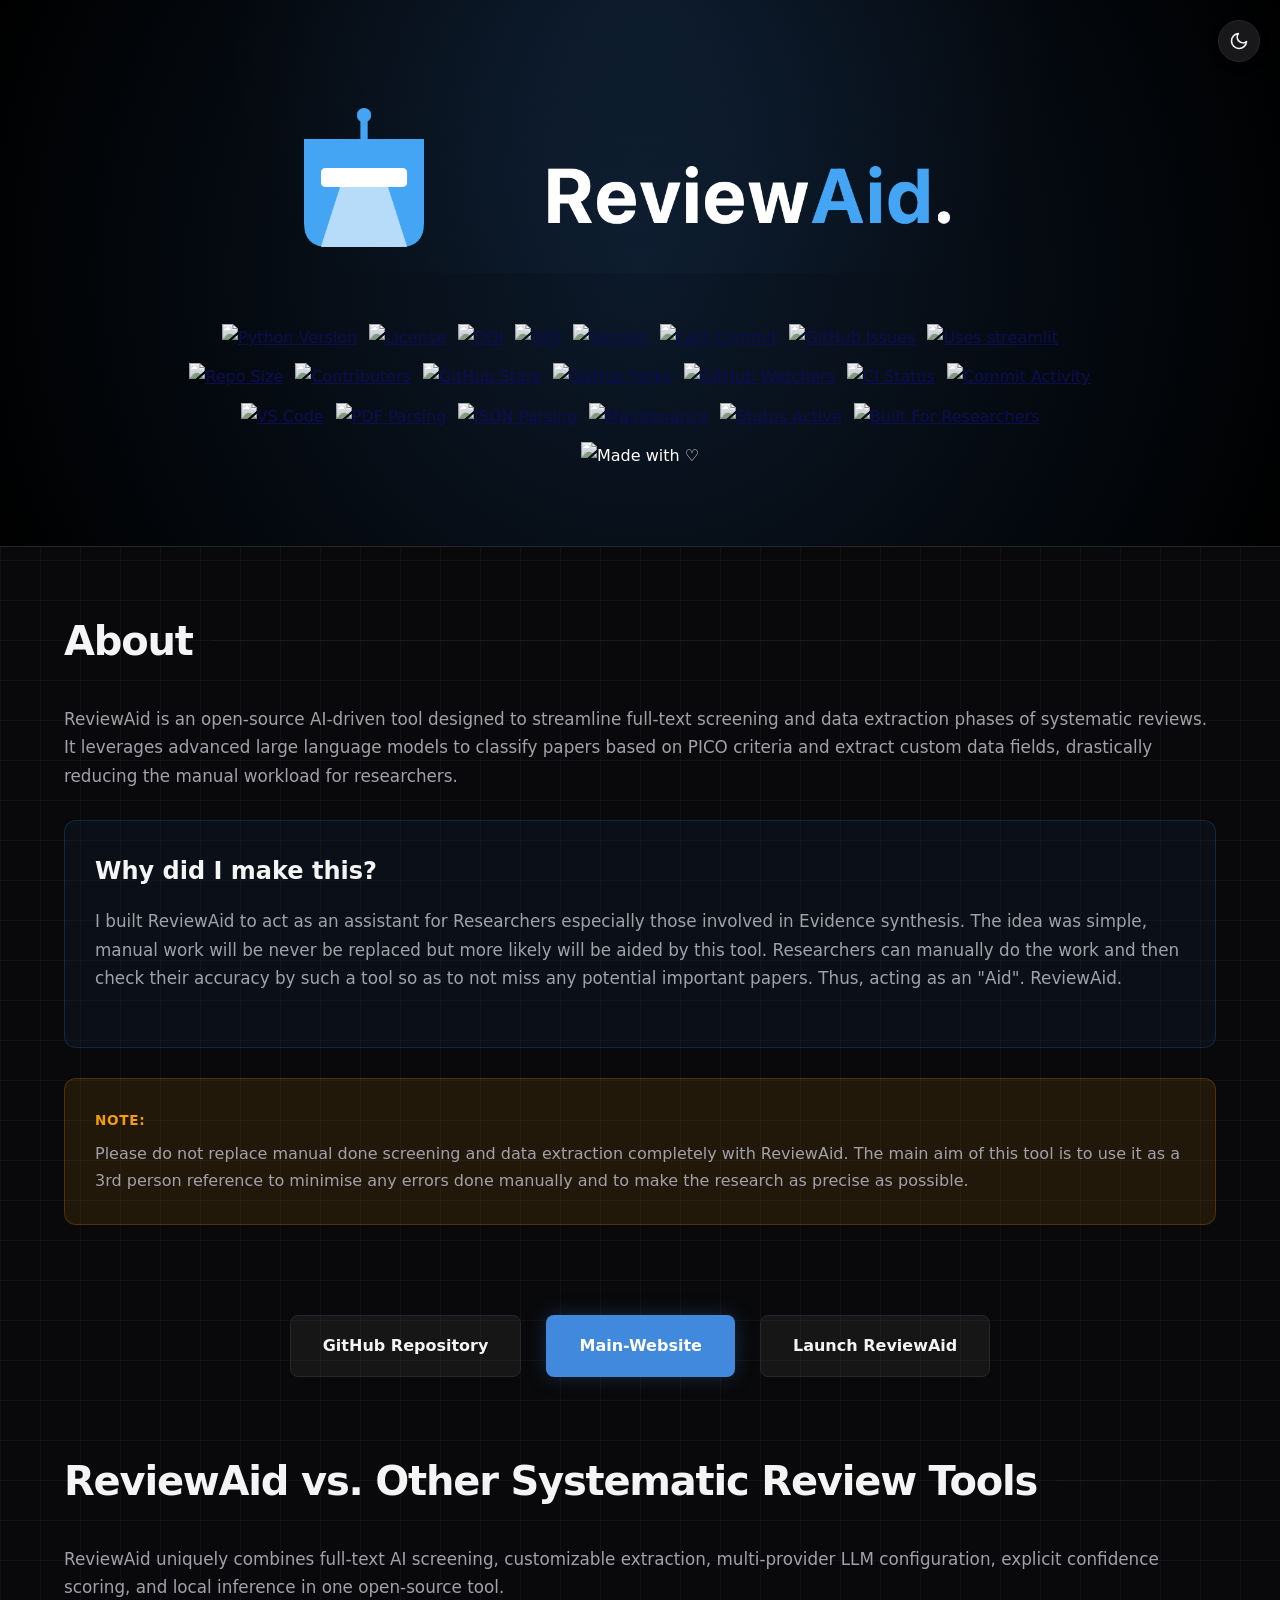
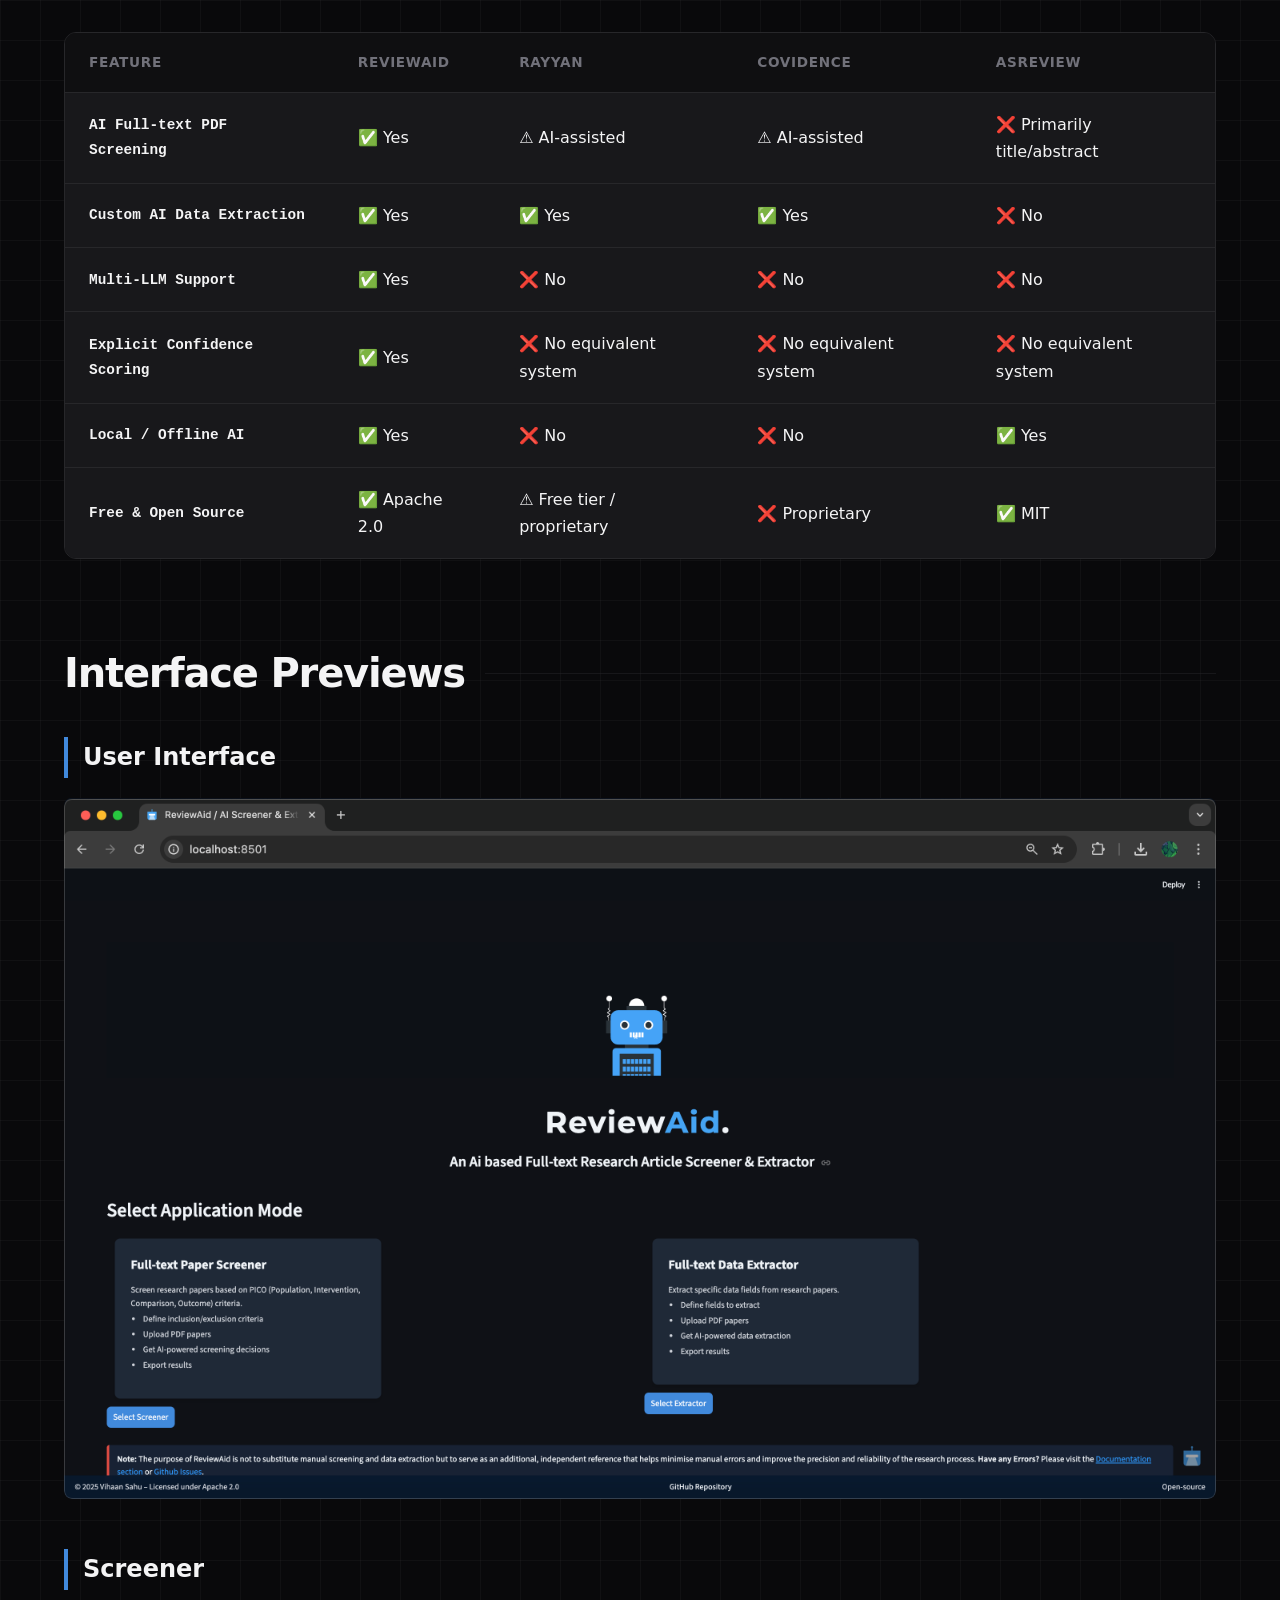
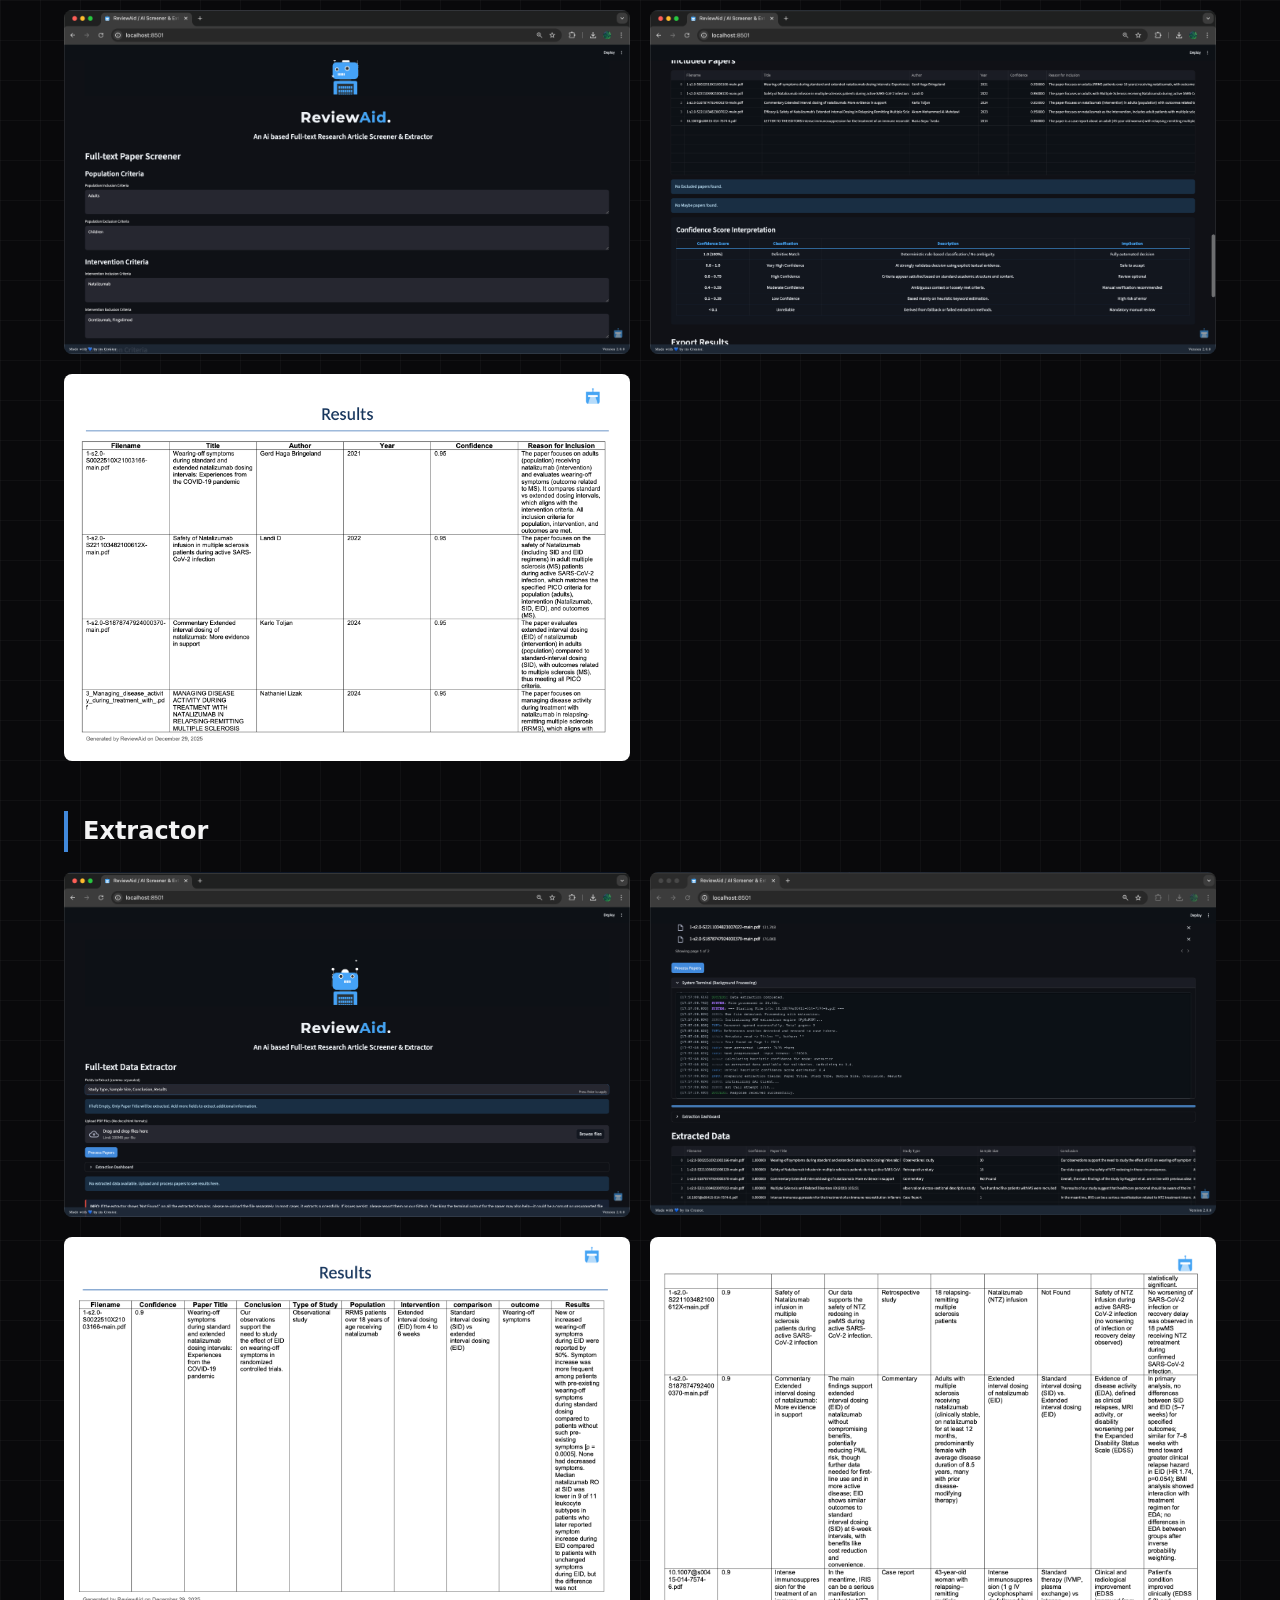
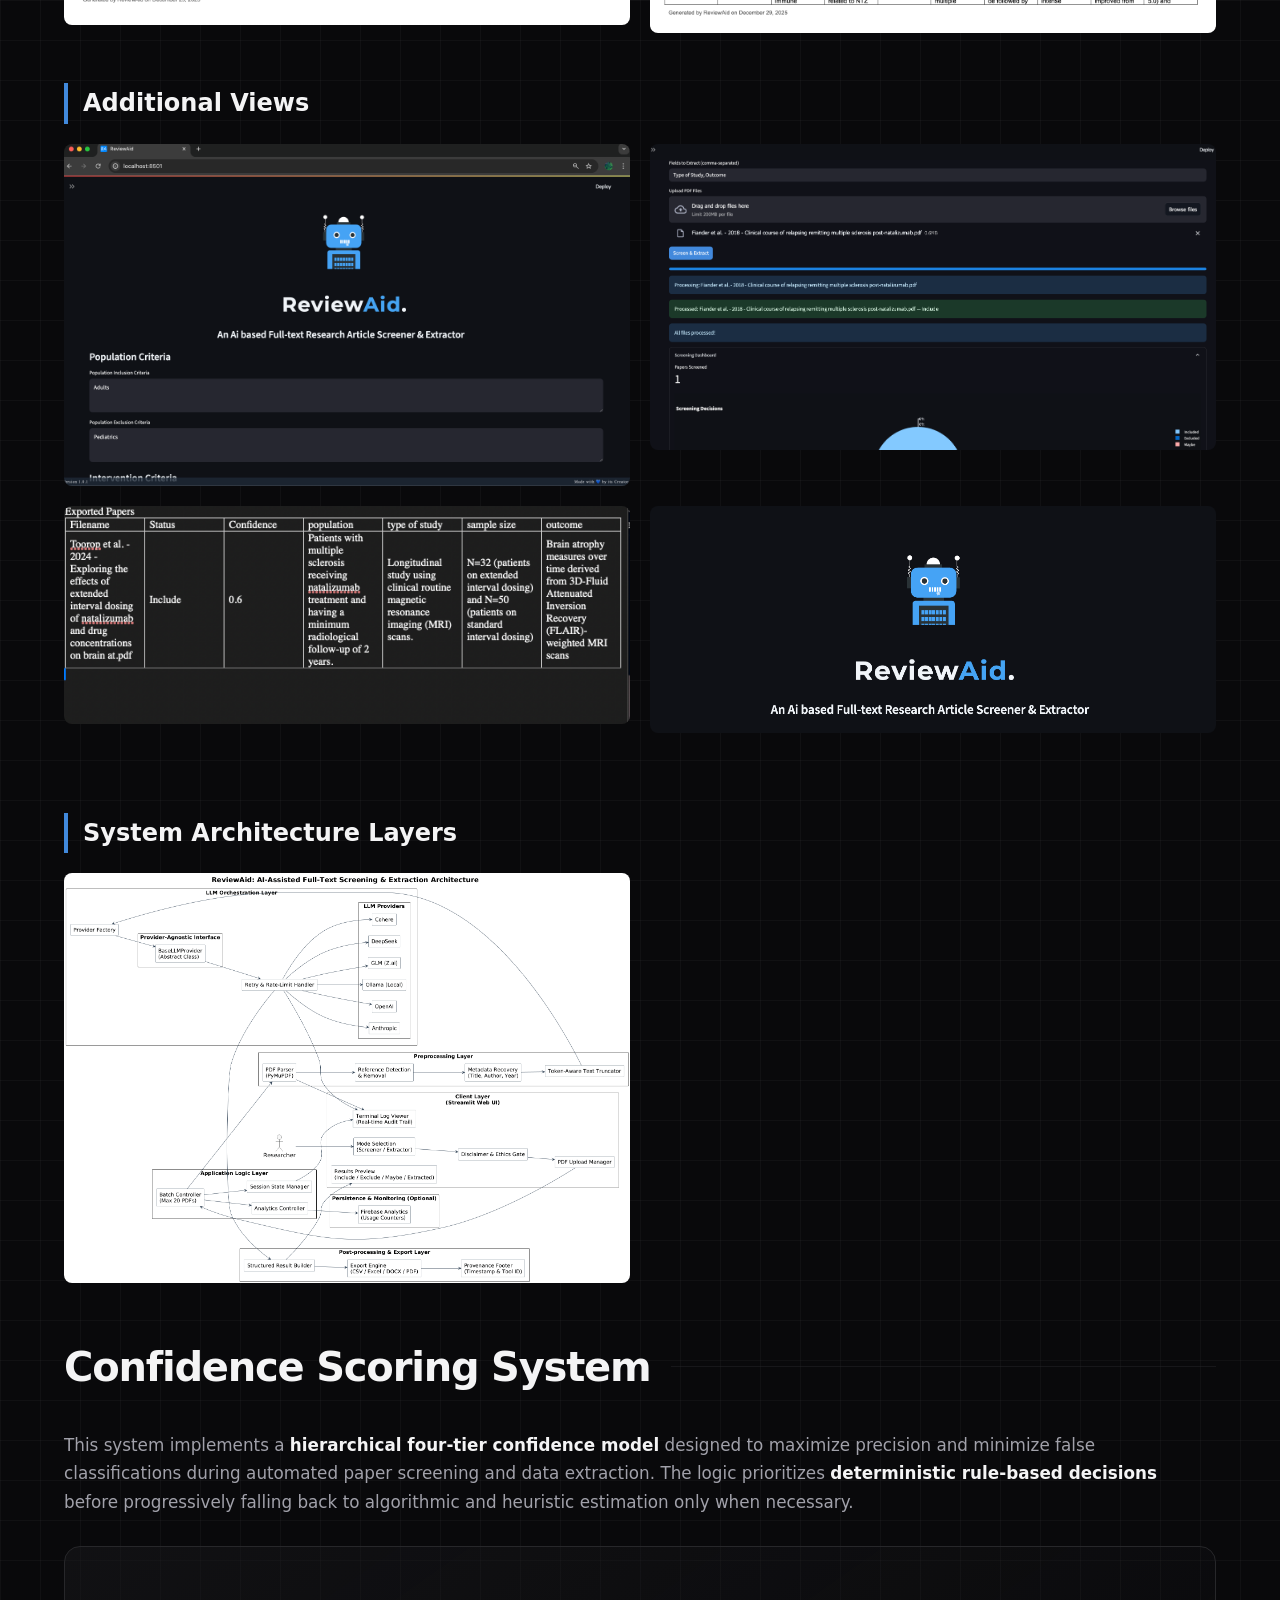
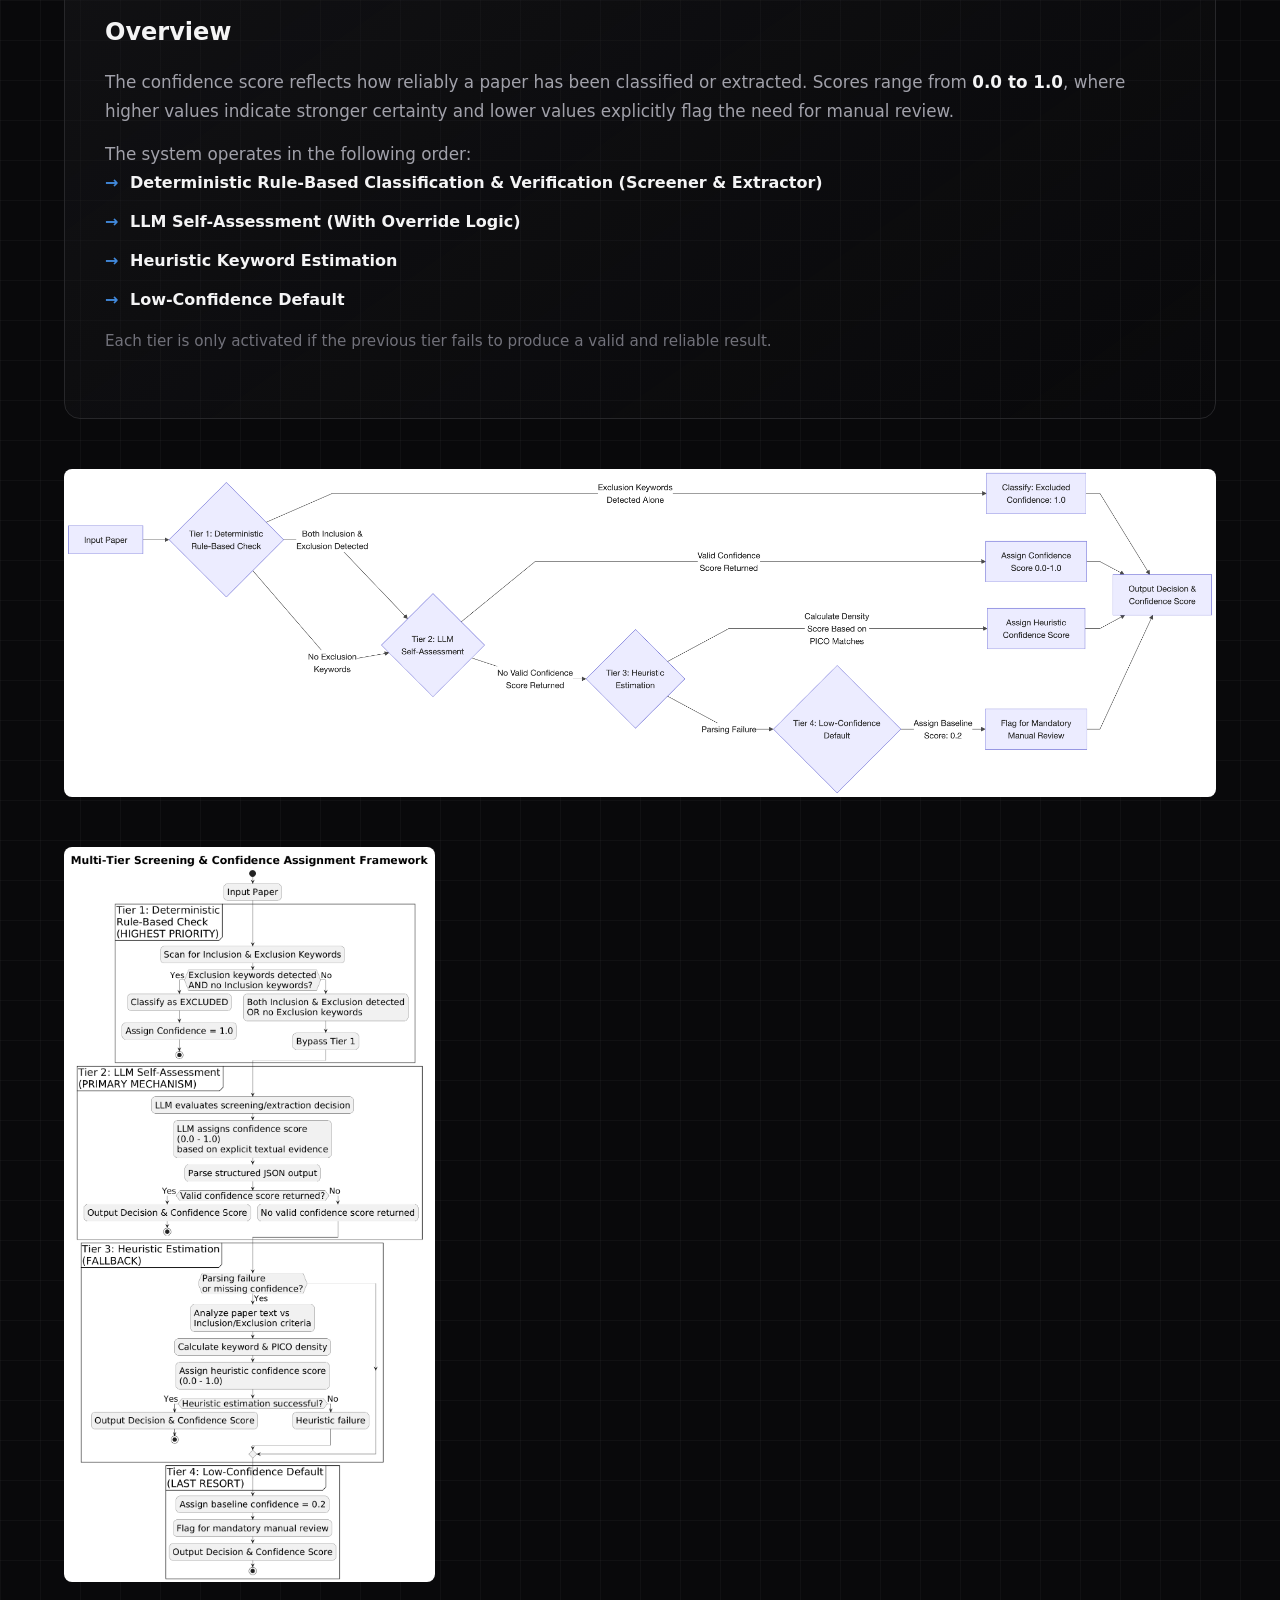
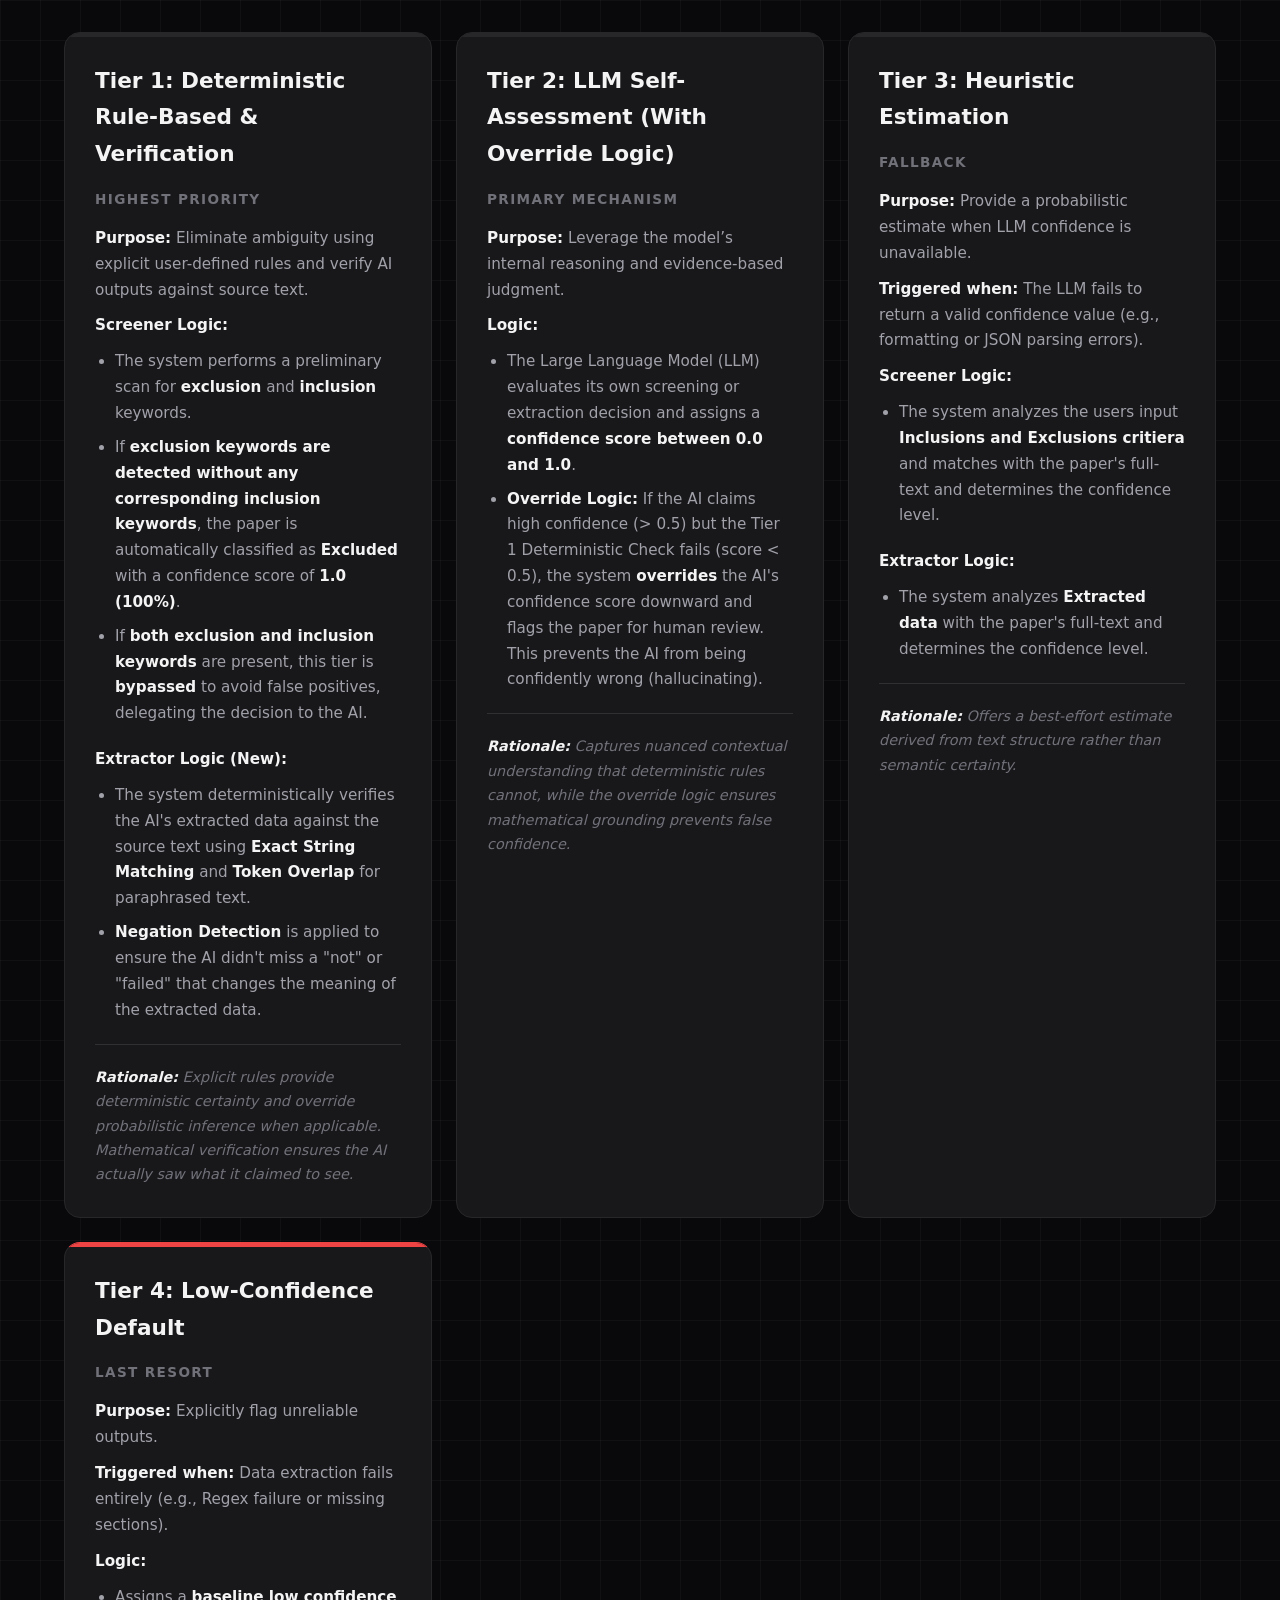
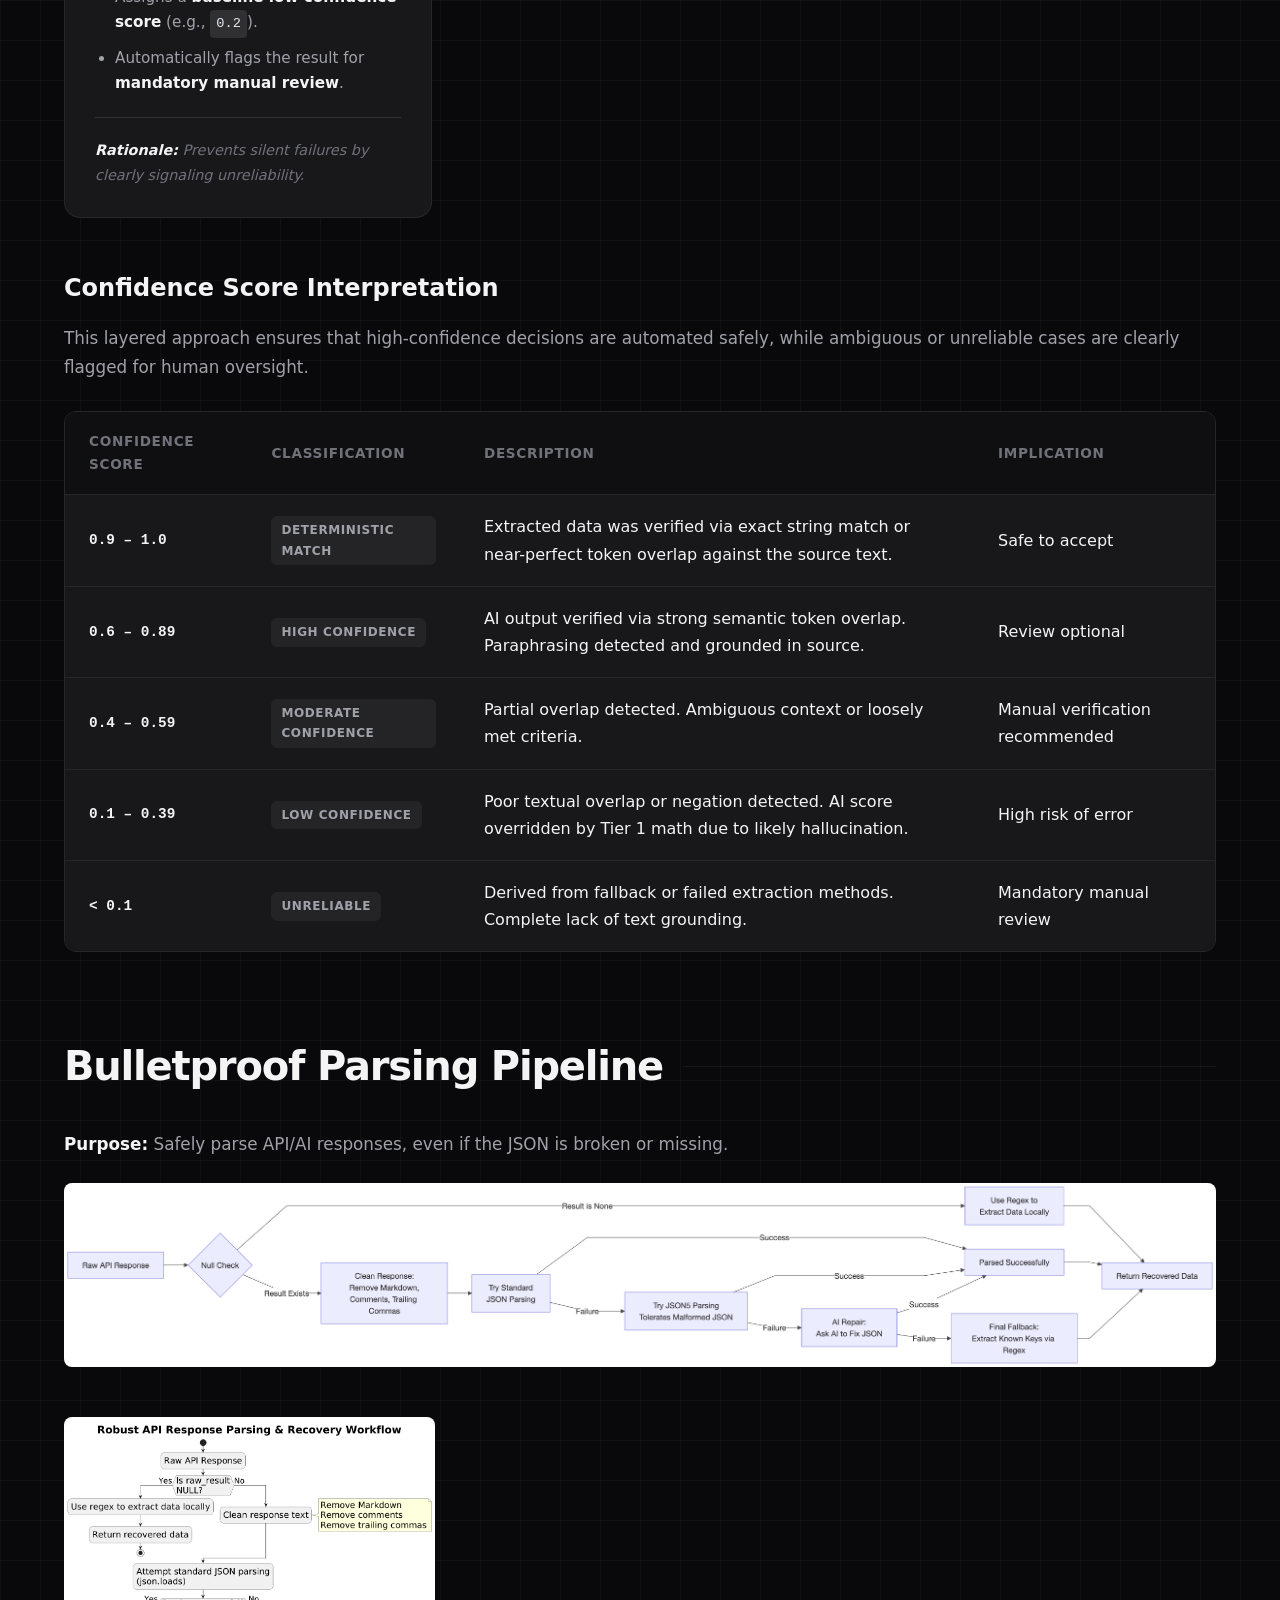
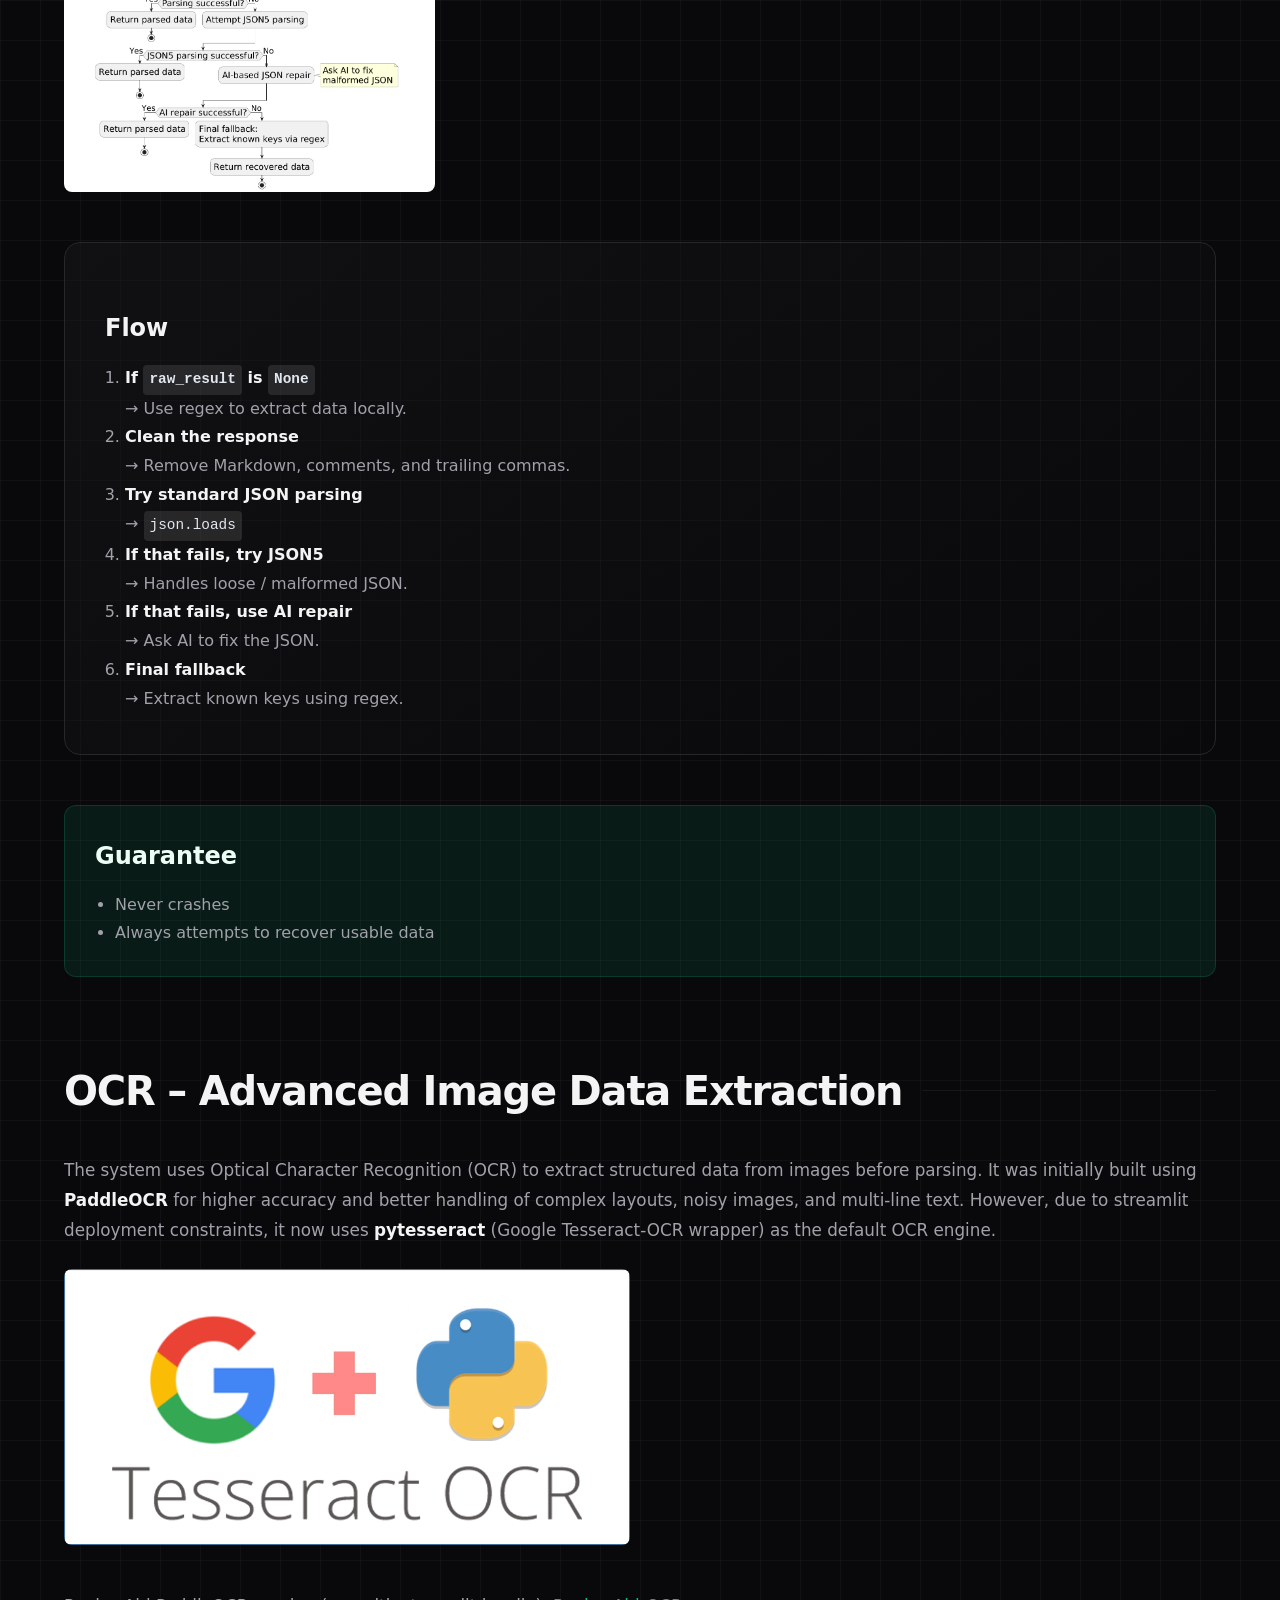
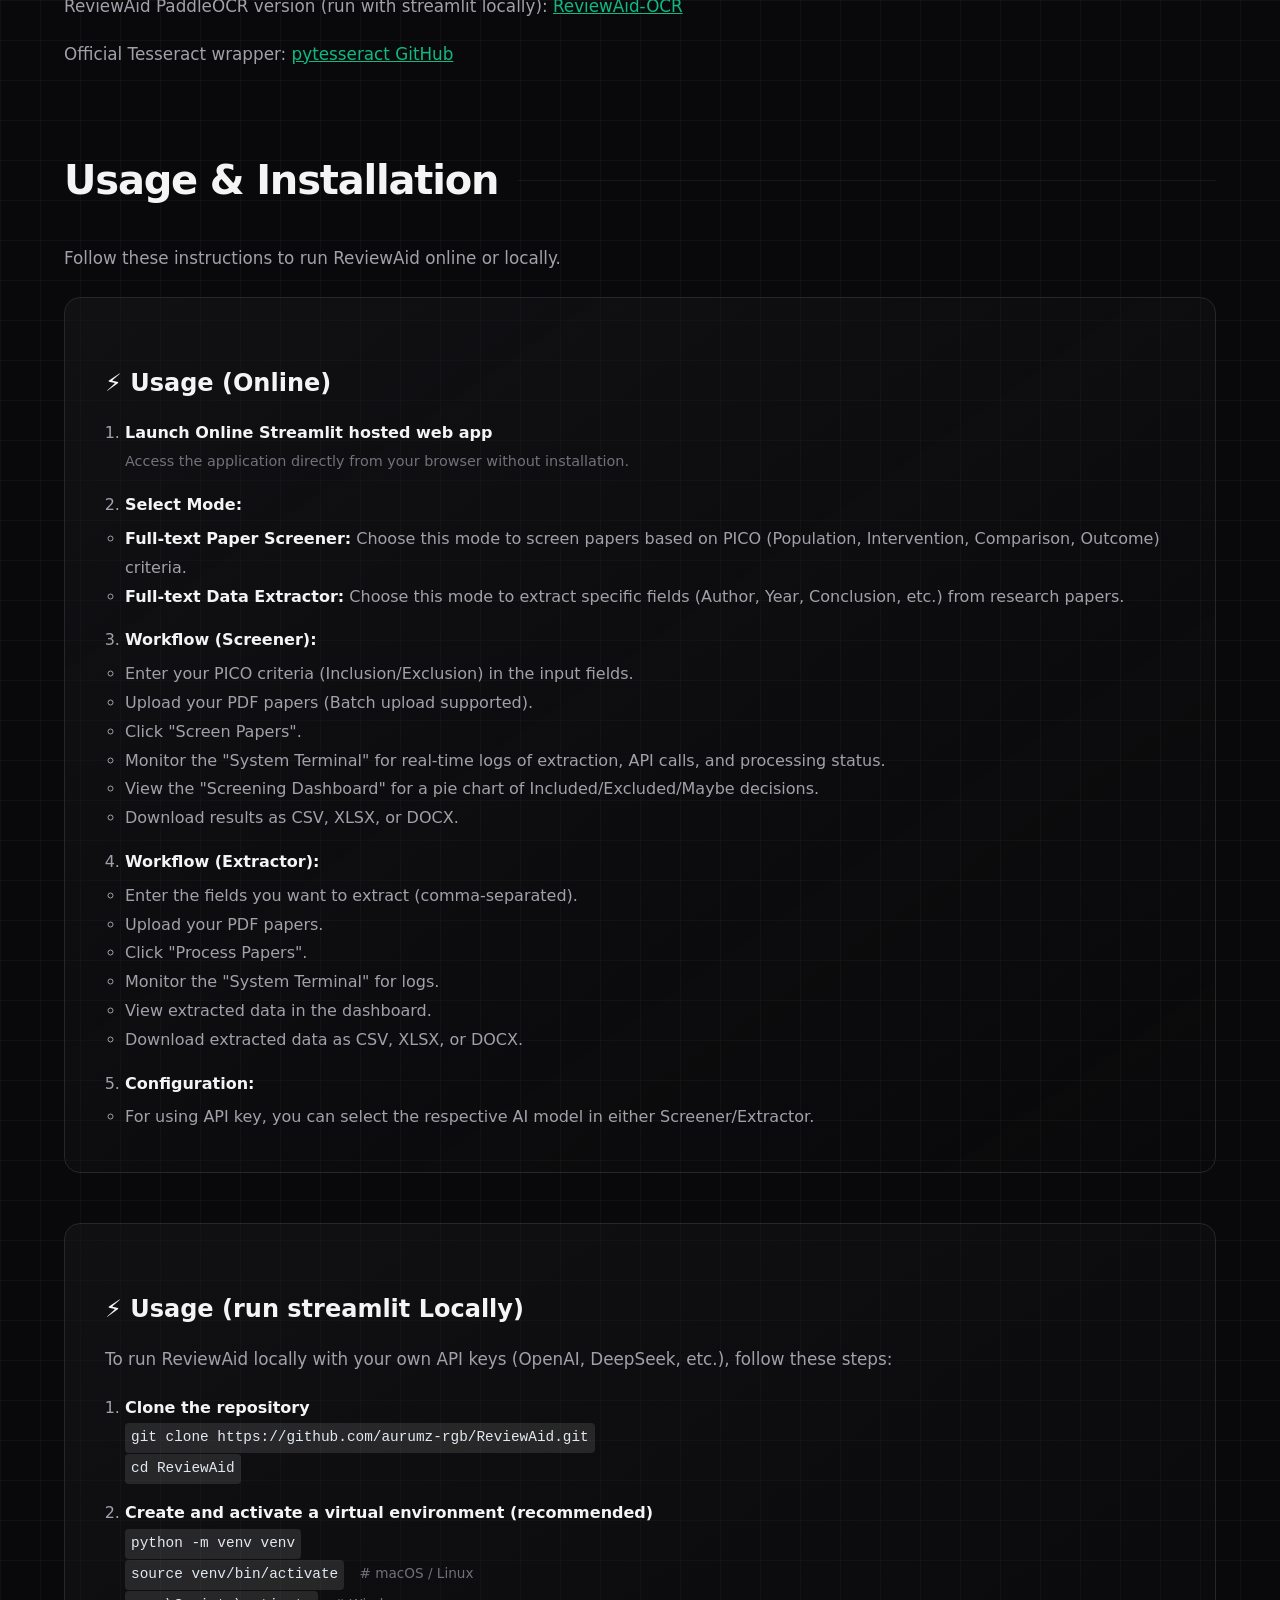
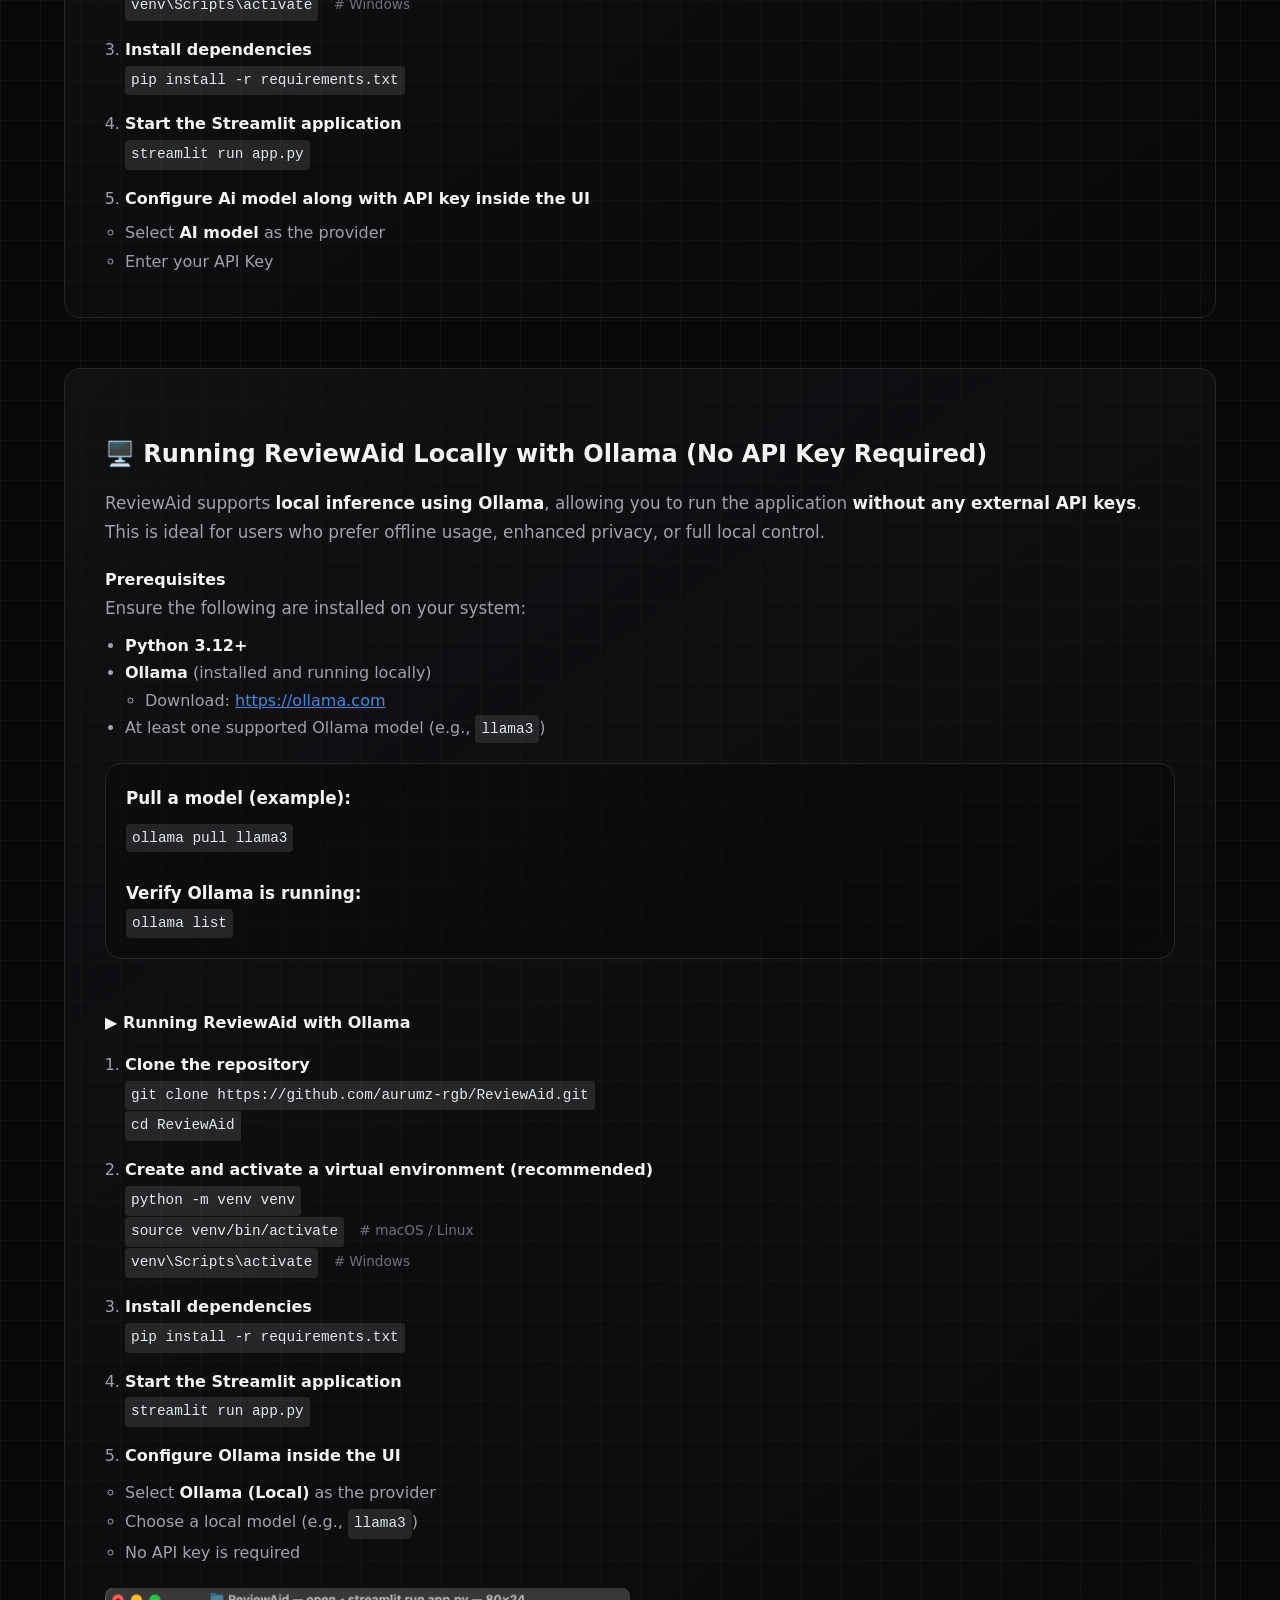
==== commit f8f0603f: "v3.0.0 release; please see the version description for all the changes" ====
--- a/index.html
+++ b/index.html
@@ -356,8 +356,8 @@
             and lower values explicitly flag the need for manual review.</p>
           <p style="margin-bottom: 0;">The system operates in the following order:</p>
           <ul class="confidence-overview-list">
-            <li><strong>Deterministic Rule-Based Classification (For Screener)</strong></li>
-            <li><strong>LLM Self-Assessment (Extractor starts directly from Tier 2)</strong></li>
+            <li><strong>Deterministic Rule-Based Classification & Verification (Screener & Extractor)</strong></li>
+            <li><strong>LLM Self-Assessment (With Override Logic)</strong></li>
             <li><strong>Heuristic Keyword Estimation</strong></li>
             <li><strong>Low-Confidence Default</strong></li>
           </ul>
@@ -382,10 +382,10 @@
         <div class="tiers-grid">
 
           <div class="tier-card">
-            <h3>Tier 1: Deterministic Rule-Based</h3>
+            <h3>Tier 1: Deterministic Rule-Based & Verification</h3>
             <h4>Highest Priority</h4>
-            <p><strong>Purpose:</strong> Eliminate ambiguity using explicit user-defined rules.</p>
-            <p><strong>Logic:</strong></p>
+            <p><strong>Purpose:</strong> Eliminate ambiguity using explicit user-defined rules and verify AI outputs against source text.</p>
+            <p><strong>Screener Logic:</strong></p>
             <ul>
               <li>The system performs a preliminary scan for <strong>exclusion</strong> and <strong>inclusion</strong>
                 keywords.</li>
@@ -395,28 +395,30 @@
               <li>If <strong>both exclusion and inclusion keywords</strong> are present, this tier is
                 <strong>bypassed</strong> to avoid false positives, delegating the decision to the AI.</li>
             </ul>
+            <p><strong>Extractor Logic (New):</strong></p>
+            <ul>
+              <li>The system deterministically verifies the AI's extracted data against the source text using <strong>Exact String Matching</strong> and <strong>Token Overlap</strong> for paraphrased text.</li>
+              <li><strong>Negation Detection</strong> is applied to ensure the AI didn't miss a "not" or "failed" that changes the meaning of the extracted data.</li>
+            </ul>
             <div class="rationale">
               <strong>Rationale:</strong> Explicit rules provide deterministic certainty and override probabilistic
-              inference when applicable.
+              inference when applicable. Mathematical verification ensures the AI actually saw what it claimed to see.
             </div>
           </div>
 
 
           <div class="tier-card">
-            <h3>Tier 2: LLM Self-Assessment</h3>
+            <h3>Tier 2: LLM Self-Assessment (With Override Logic)</h3>
             <h4>Primary Mechanism</h4>
             <p><strong>Purpose:</strong> Leverage the model’s internal reasoning and evidence-based judgment.</p>
             <p><strong>Logic:</strong></p>
             <ul>
-              <li>The Large Language Model (LLM) is explicitly instructed to evaluate its own screening or extraction
-                decision.</li>
-              <li>It assigns a <strong>confidence score between 0.0 and 1.0</strong>.</li>
-              <li>The score is based strictly on <strong>explicit textual evidence</strong> found in the paper.</li>
-              <li>The confidence value is parsed directly from the model’s structured JSON output.</li>
+              <li>The Large Language Model (LLM) evaluates its own screening or extraction decision and assigns a <strong>confidence score between 0.0 and 1.0</strong>.</li>
+              <li><strong>Override Logic:</strong> If the AI claims high confidence (> 0.5) but the Tier 1 Deterministic Check fails (score < 0.5), the system <strong>overrides</strong> the AI's confidence score downward and flags the paper for human review. This prevents the AI from being confidently wrong (hallucinating).</li>
             </ul>
             <div class="rationale">
               <strong>Rationale:</strong> Captures nuanced contextual understanding that deterministic rules cannot,
-              while maintaining transparency through self-reported certainty.
+              while the override logic ensures mathematical grounding prevents false confidence.
             </div>
           </div>
 
@@ -479,39 +481,33 @@
               </thead>
               <tbody>
                 <tr>
-                  <td><strong>1.0 (100%)</strong></td>
-                  <td><span class="confidence-badge">Definitive Match</span></td>
-                  <td>Deterministic rule-based classification / No ambiguity.</td>
-                  <td>Fully automated decision</td>
-                </tr>
-                <tr>
-                  <td><strong>0.8 – 1.0</strong></td>
-                  <td><span class="confidence-badge">Very High</span></td>
-                  <td>AI strongly validates the decision using explicit textual evidence.</td>
+                  <td><strong>0.9 – 1.0</strong></td>
+                  <td><span class="confidence-badge">Deterministic Match</span></td>
+                  <td>Extracted data was verified via exact string match or near-perfect token overlap against the source text.</td>
                   <td>Safe to accept</td>
                 </tr>
                 <tr>
-                  <td><strong>0.6 – 0.79</strong></td>
-                  <td><span class="confidence-badge">High</span></td>
-                  <td>Criteria appear satisfied based on standard academic structure and content.</td>
+                  <td><strong>0.6 – 0.89</strong></td>
+                  <td><span class="confidence-badge">High Confidence</span></td>
+                  <td>AI output verified via strong semantic token overlap. Paraphrasing detected and grounded in source.</td>
                   <td>Review optional</td>
                 </tr>
                 <tr>
                   <td><strong>0.4 – 0.59</strong></td>
-                  <td><span class="confidence-badge">Moderate</span></td>
-                  <td>Ambiguous context or loosely met criteria.</td>
+                  <td><span class="confidence-badge">Moderate Confidence</span></td>
+                  <td>Partial overlap detected. Ambiguous context or loosely met criteria.</td>
                   <td>Manual verification recommended</td>
                 </tr>
                 <tr>
                   <td><strong>0.1 – 0.39</strong></td>
-                  <td><span class="confidence-badge">Low</span></td>
-                  <td>Based mainly on heuristic keyword estimation.</td>
+                  <td><span class="confidence-badge">Low Confidence</span></td>
+                  <td>Poor textual overlap or negation detected. AI score overridden by Tier 1 math due to likely hallucination.</td>
                   <td>High risk of error</td>
                 </tr>
                 <tr>
                   <td><strong>&lt; 0.1</strong></td>
                   <td><span class="confidence-badge">Unreliable</span></td>
-                  <td>Derived from fallback or failed extraction methods.</td>
+                  <td>Derived from fallback or failed extraction methods. Complete lack of text grounding.</td>
                   <td>Mandatory manual review</td>
                 </tr>
               </tbody>
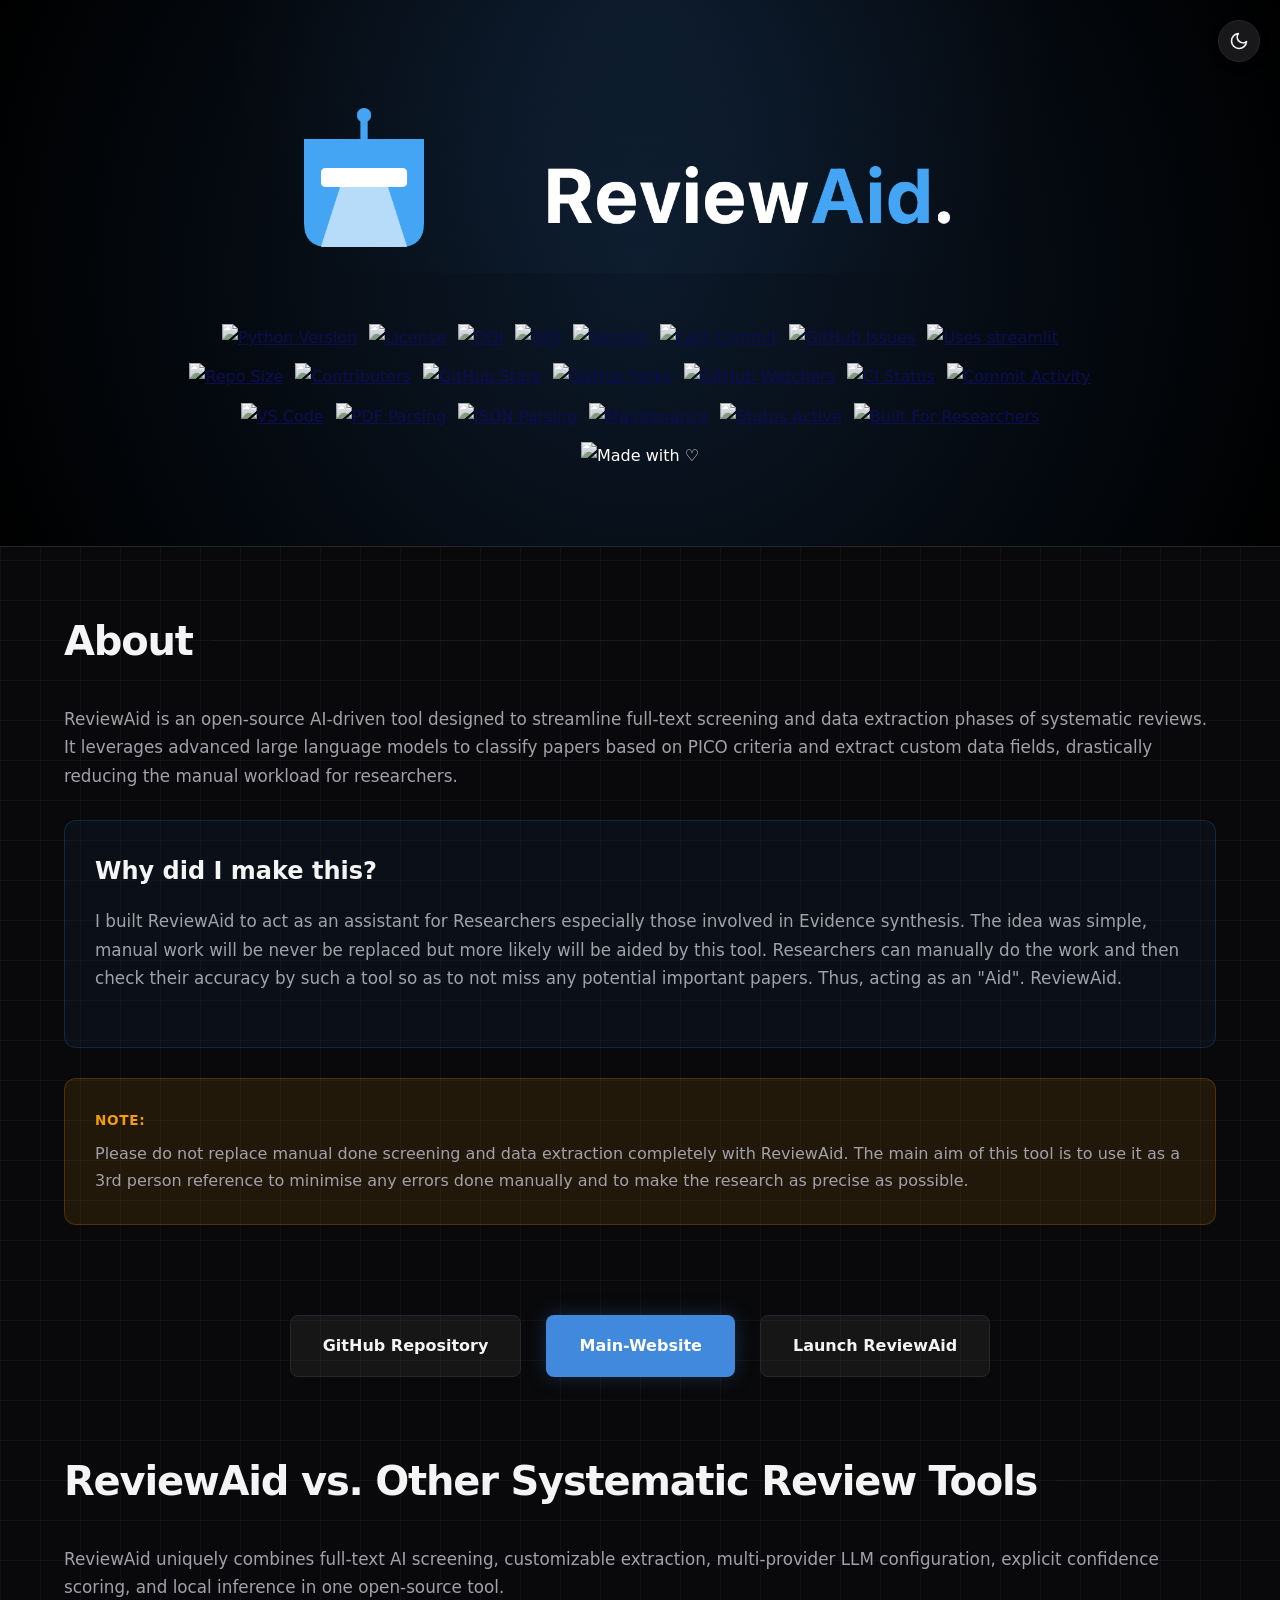
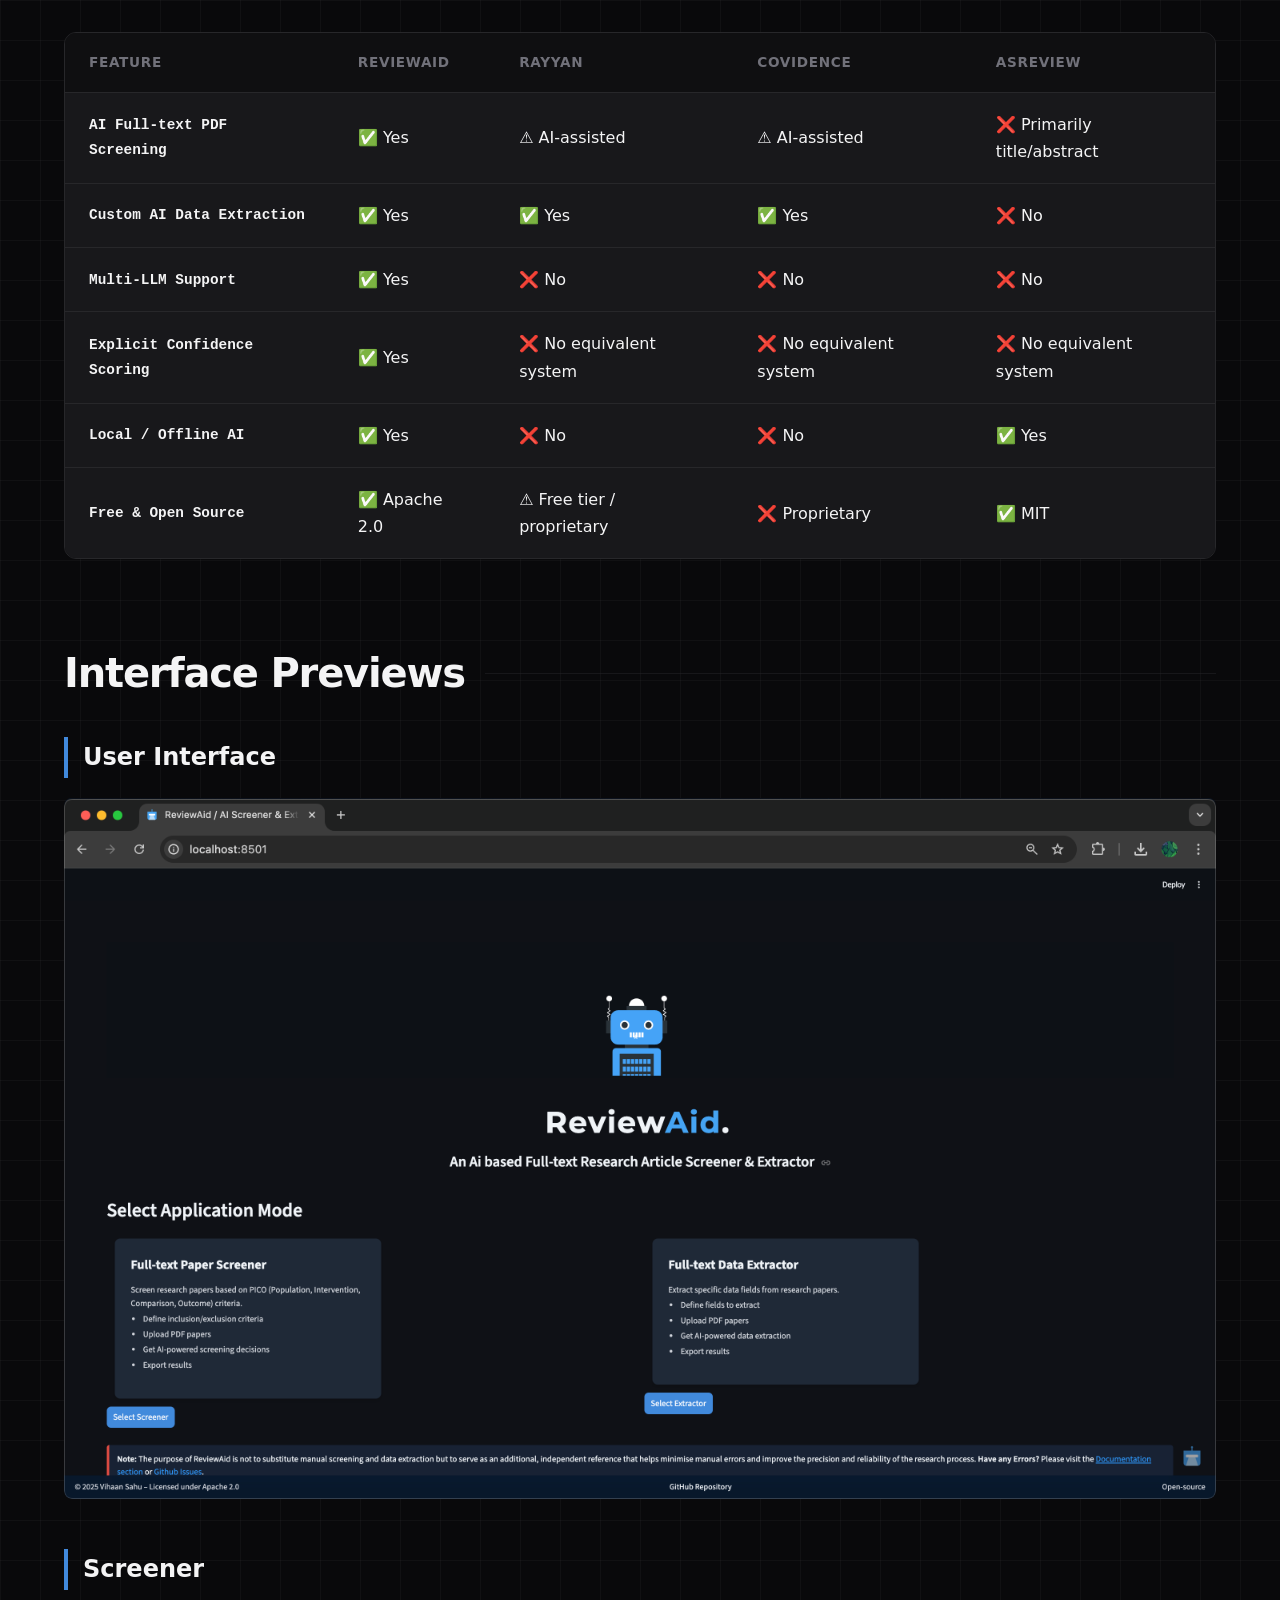
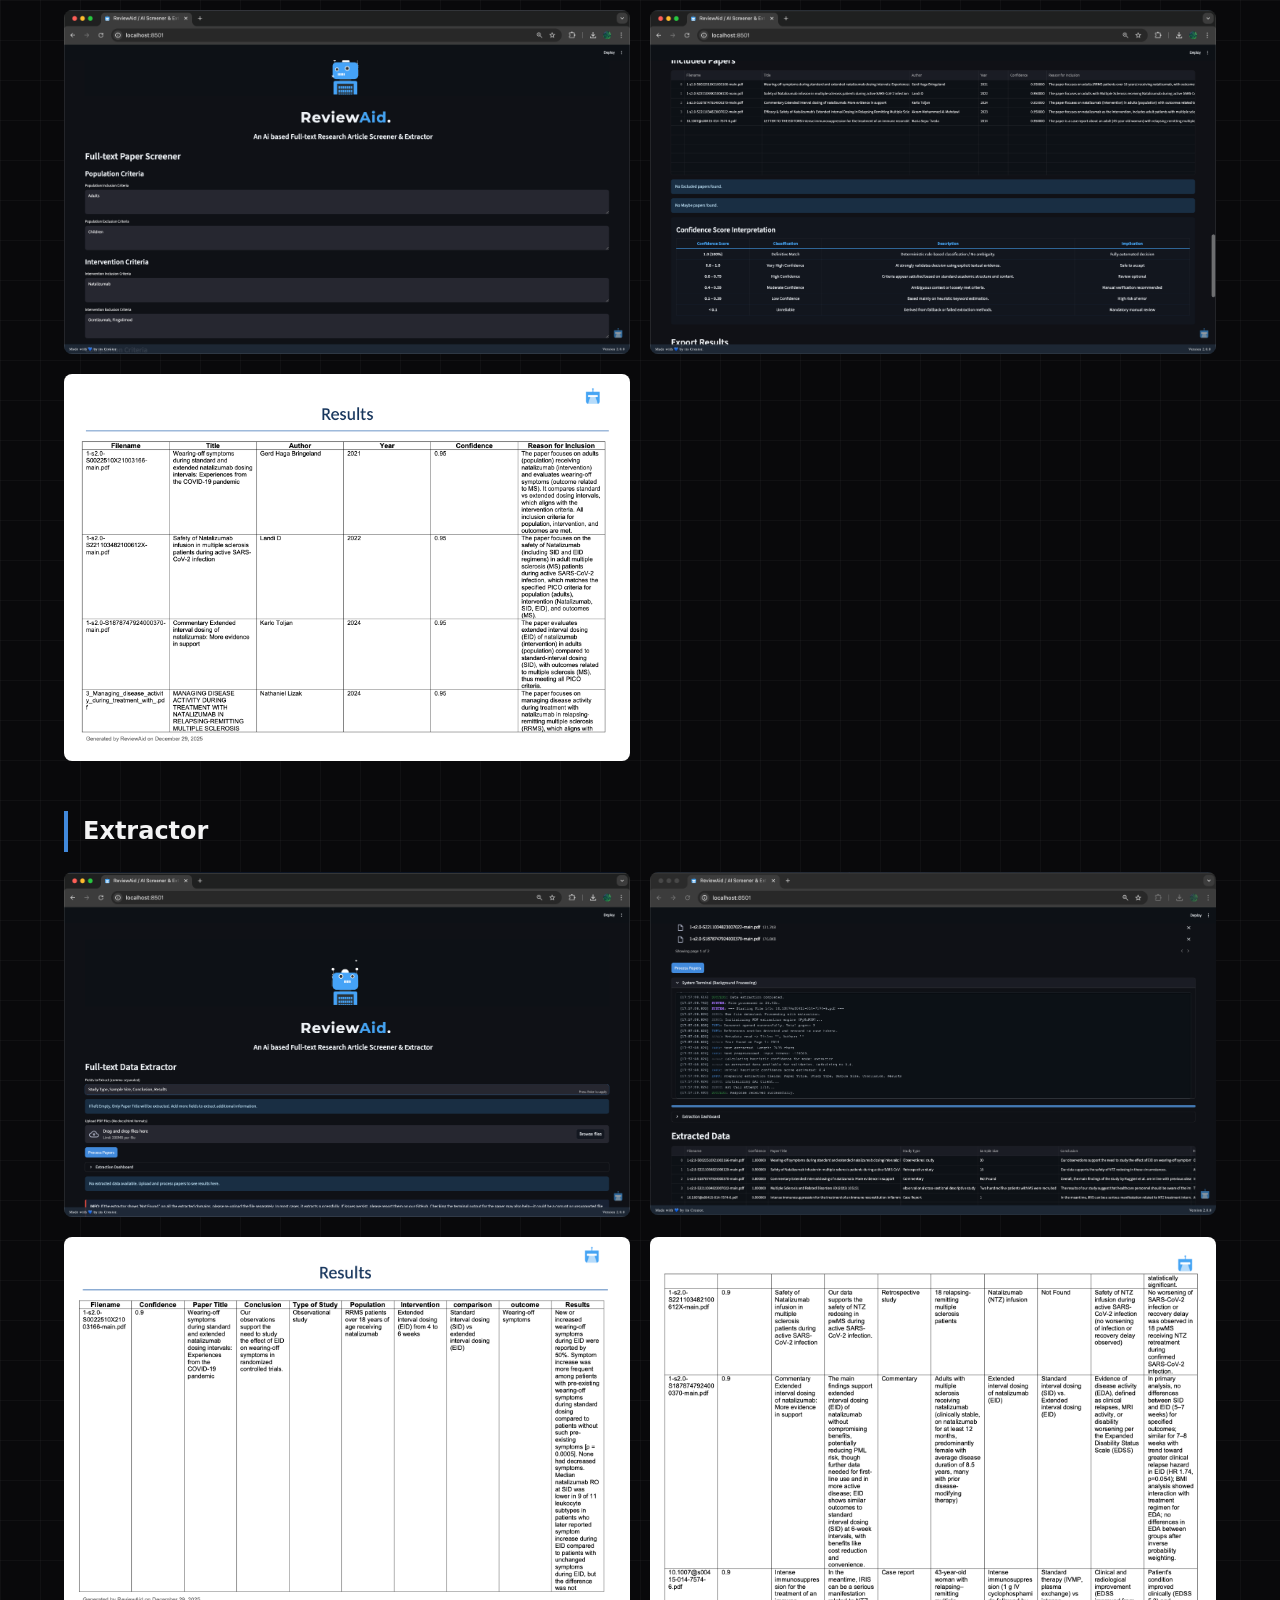
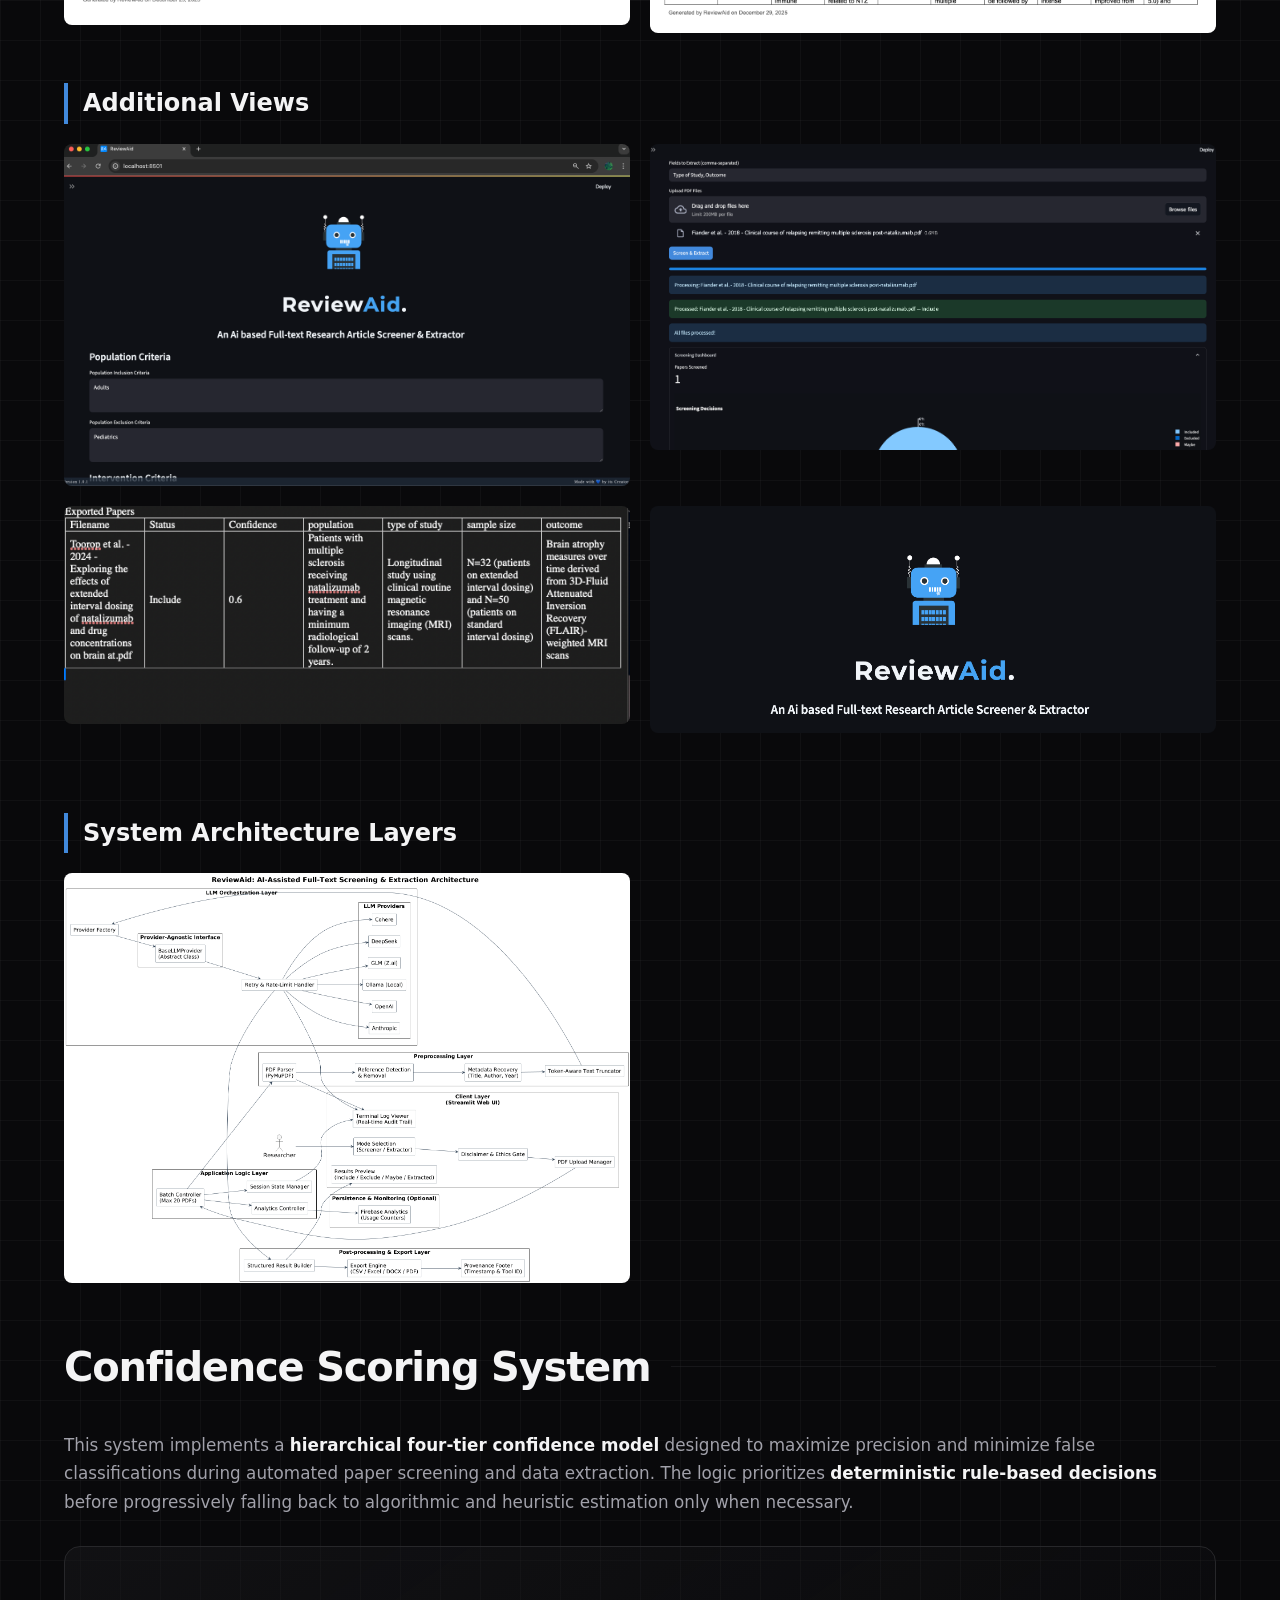
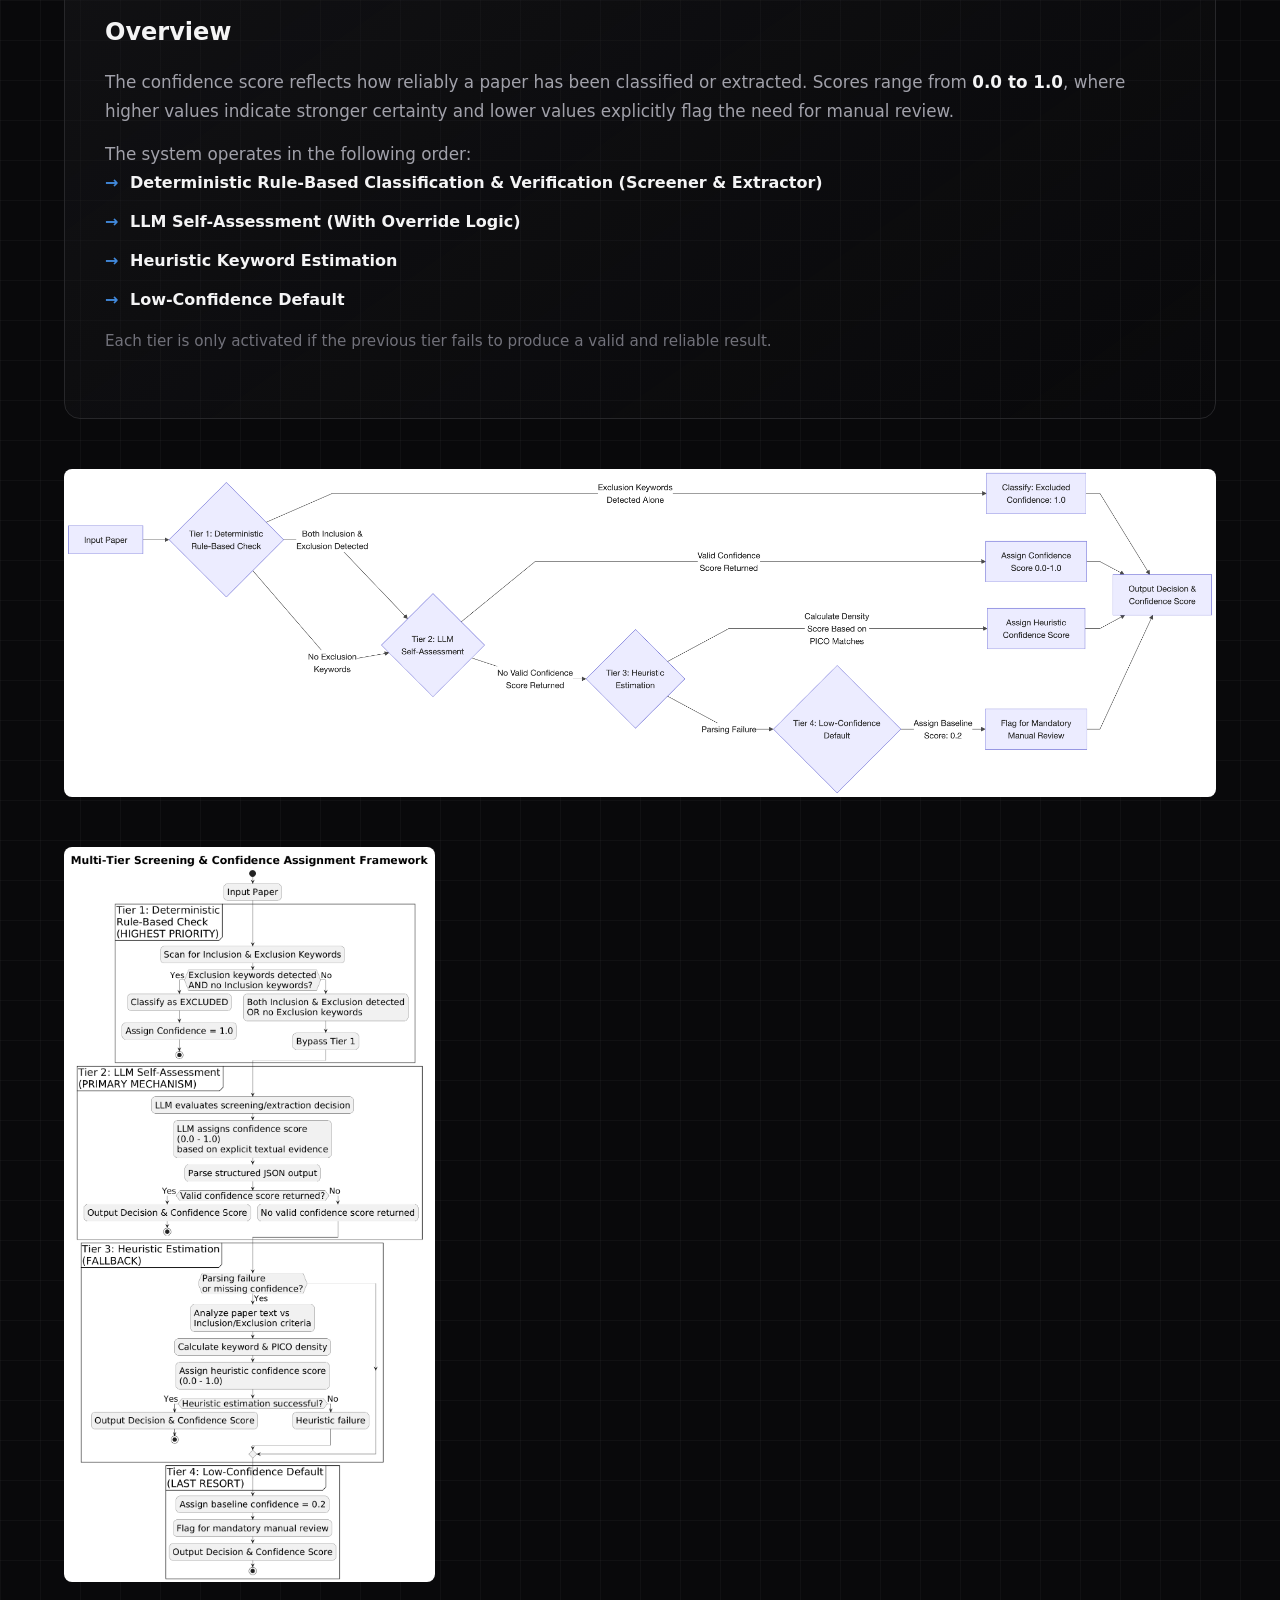
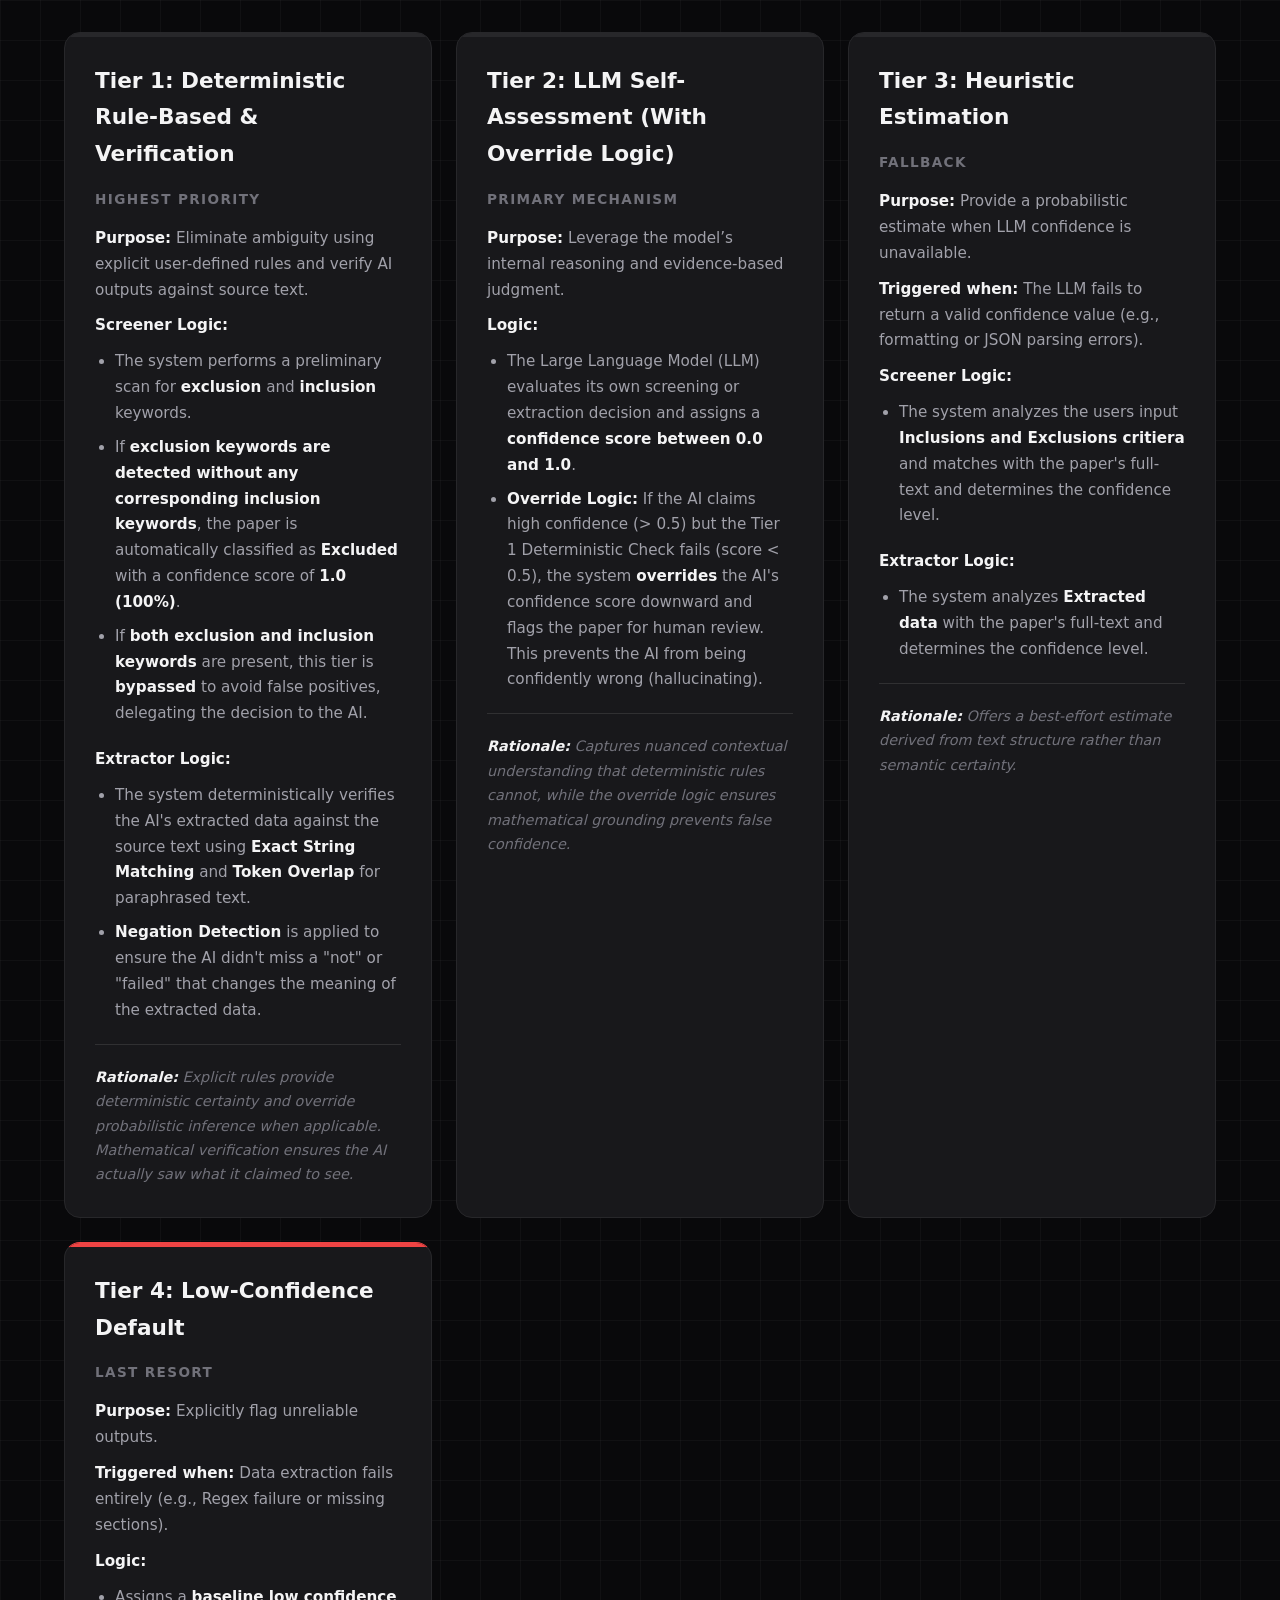
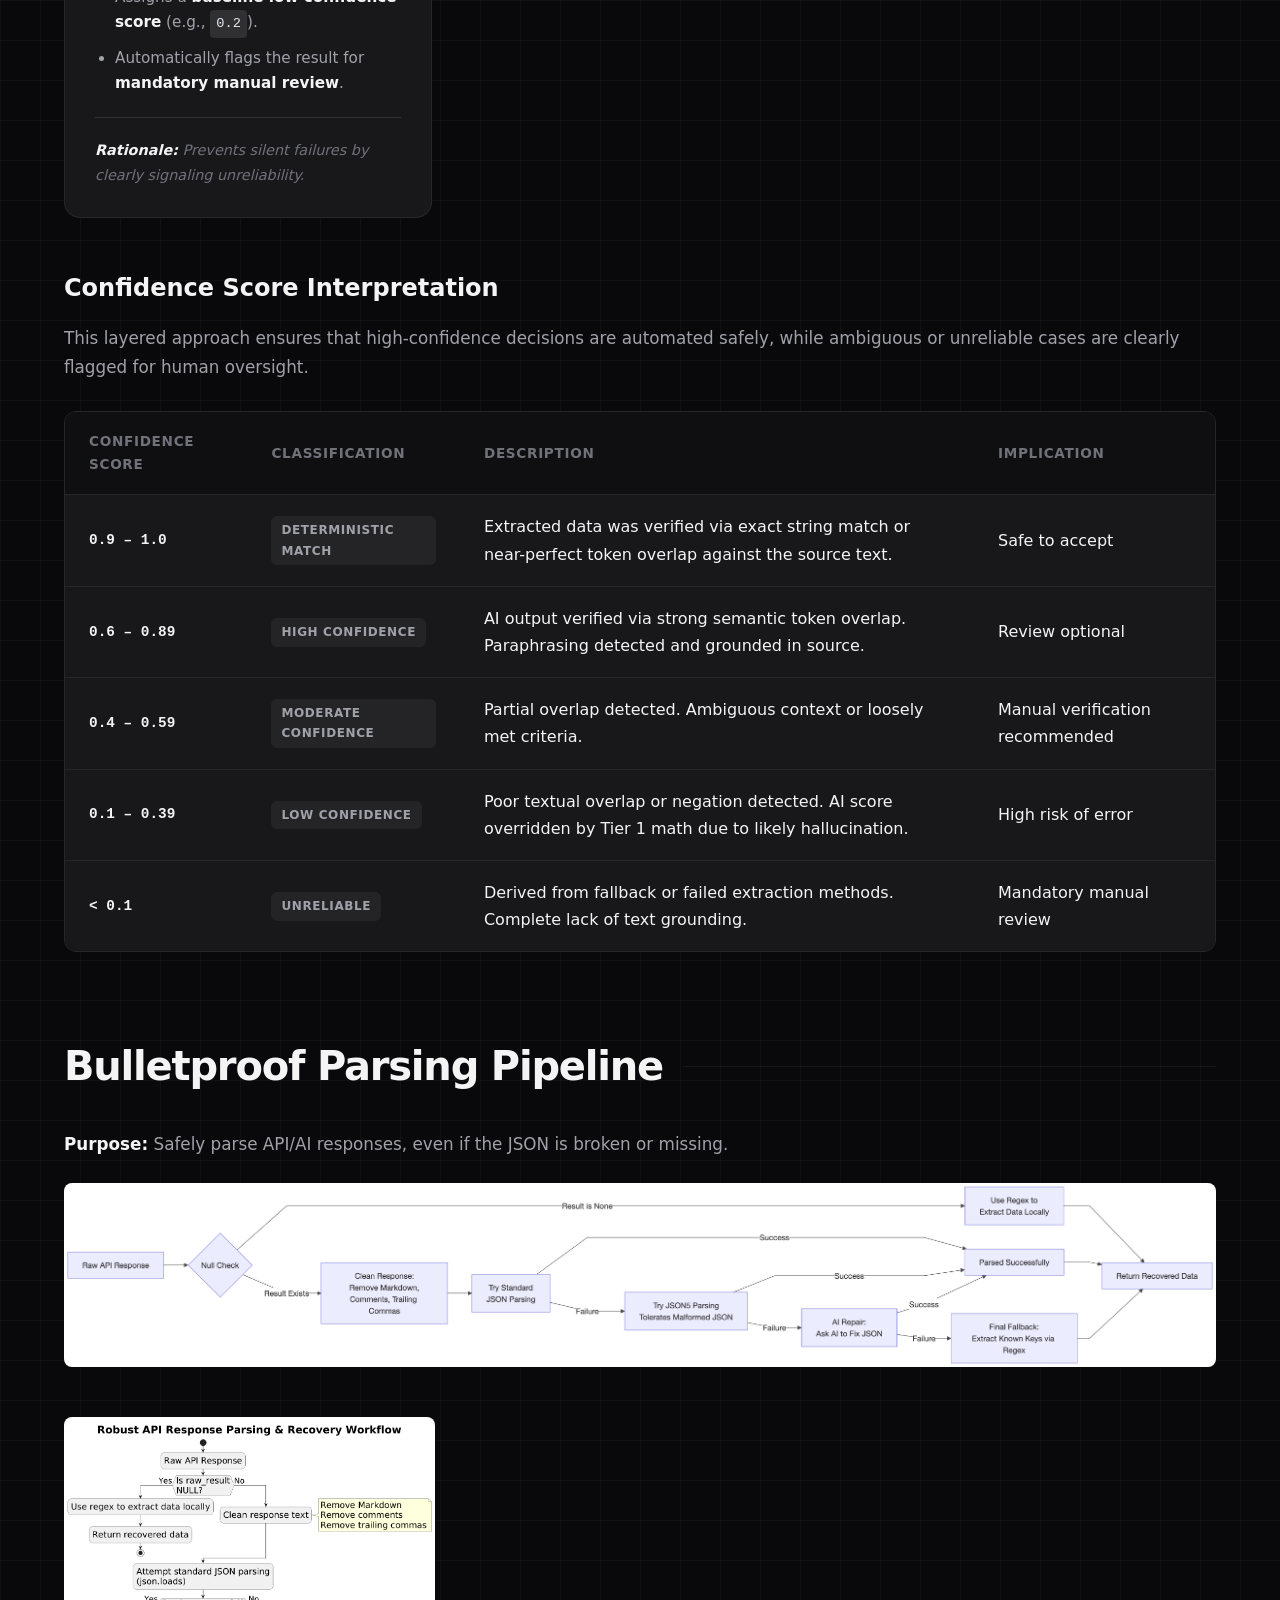
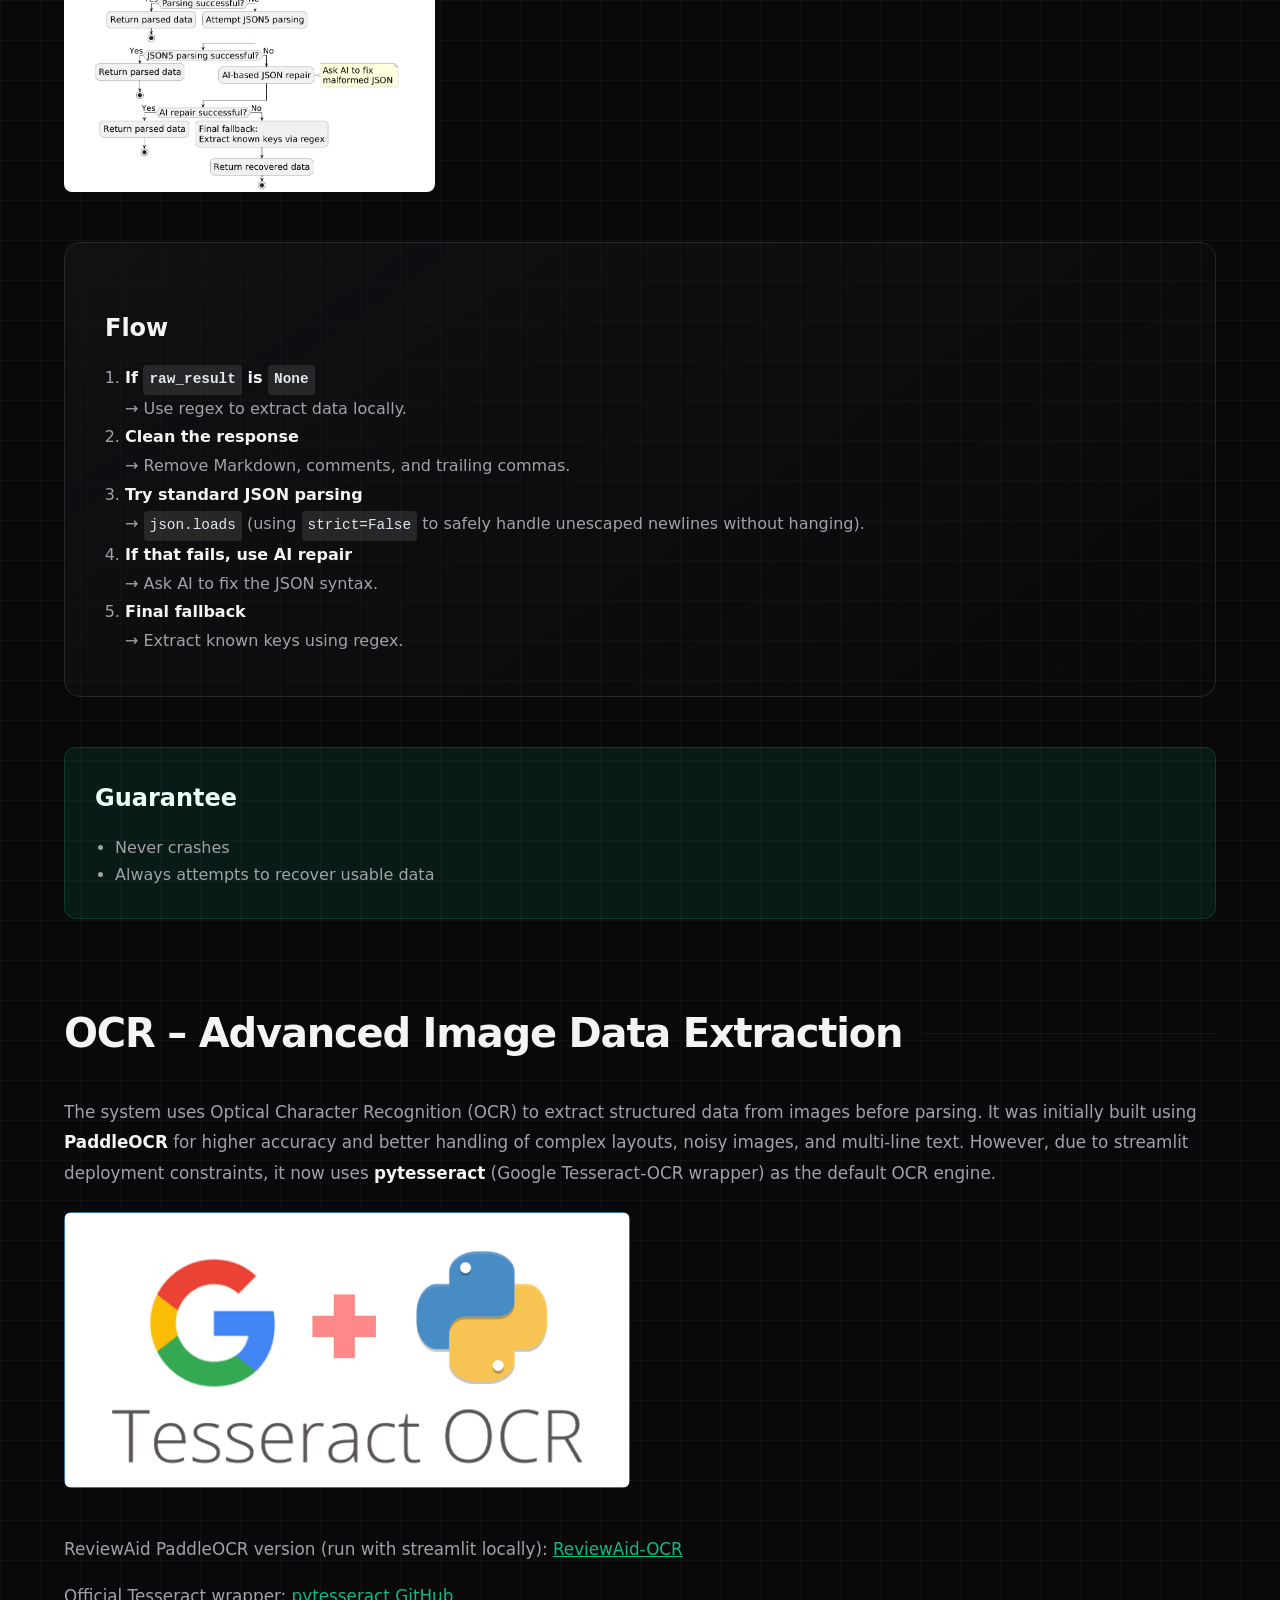
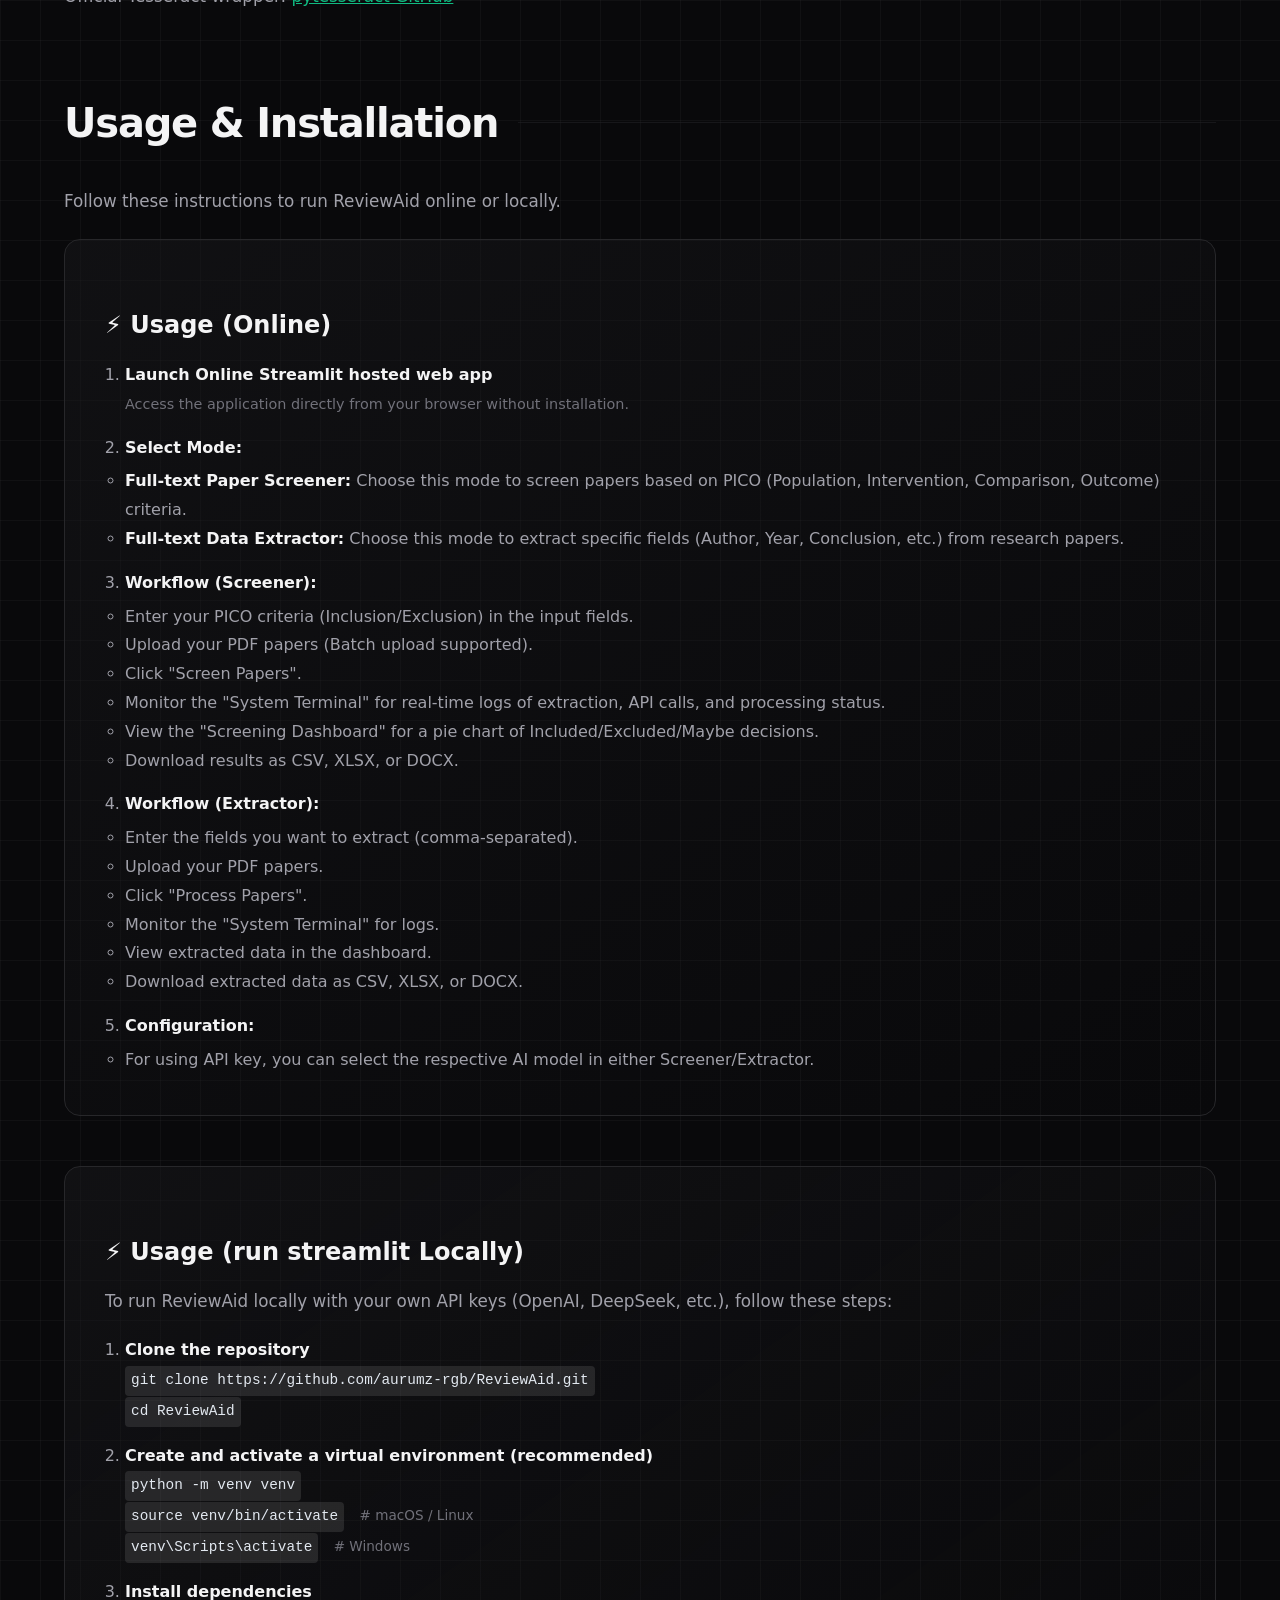
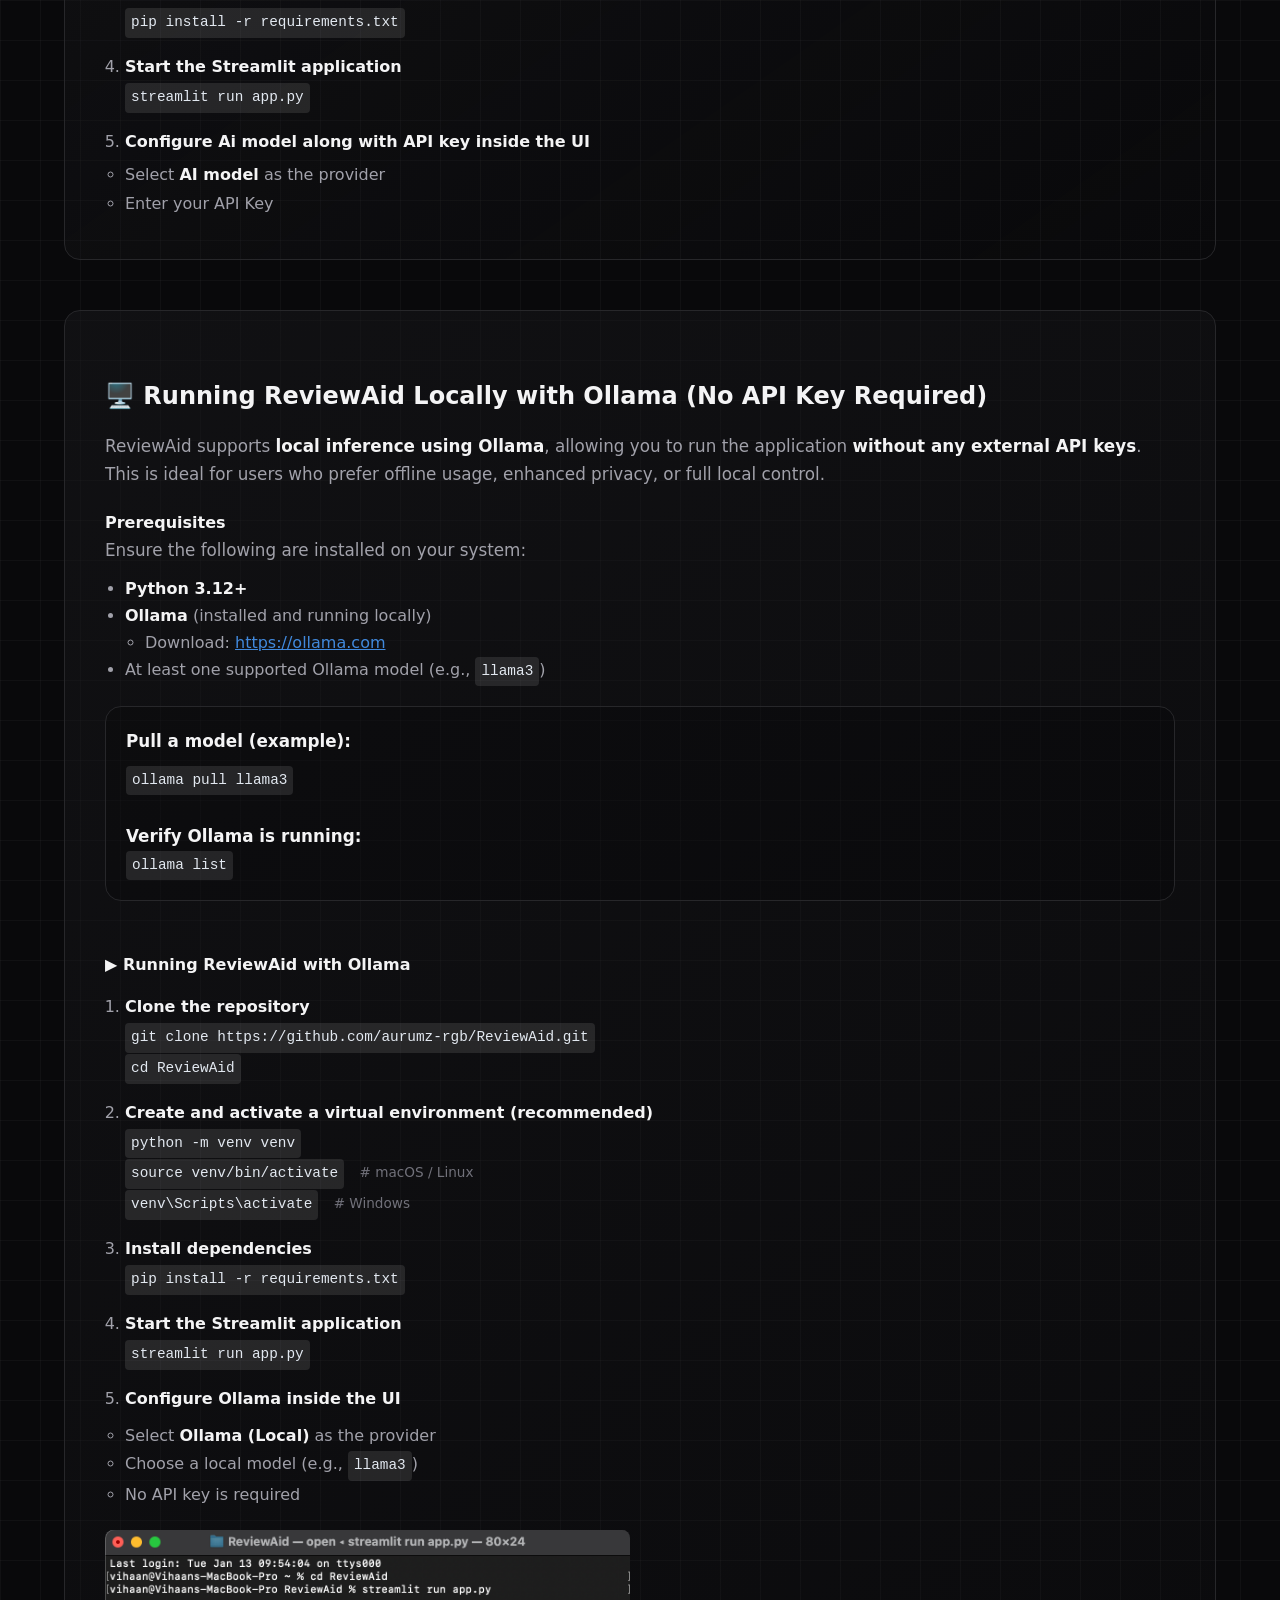
==== commit 13cdaac6: "updated docs1" ====
--- a/index.html
+++ b/index.html
@@ -395,7 +395,7 @@
               <li>If <strong>both exclusion and inclusion keywords</strong> are present, this tier is
                 <strong>bypassed</strong> to avoid false positives, delegating the decision to the AI.</li>
             </ul>
-            <p><strong>Extractor Logic (New):</strong></p>
+            <p><strong>Extractor Logic:</strong></p>
             <ul>
               <li>The system deterministically verifies the AI's extracted data against the source text using <strong>Exact String Matching</strong> and <strong>Token Overlap</strong> for paraphrased text.</li>
               <li><strong>Negation Detection</strong> is applied to ensure the AI didn't miss a "not" or "failed" that changes the meaning of the extracted data.</li>
@@ -535,9 +535,6 @@
         </div>
 
 
-
-
-
         <div class="highlight-section">
           <h3>Flow</h3>
           <ol style="margin-left: 20px; color: var(--text-secondary); line-height: 1.8;">
@@ -546,11 +543,9 @@
             <li><strong>Clean the response</strong><br>
               &rarr; Remove Markdown, comments, and trailing commas.</li>
             <li><strong>Try standard JSON parsing</strong><br>
-              &rarr; <code>json.loads</code></li>
-            <li><strong>If that fails, try JSON5</strong><br>
-              &rarr; Handles loose / malformed JSON.</li>
+              &rarr; <code>json.loads</code> (using <code>strict=False</code> to safely handle unescaped newlines without hanging).</li>
             <li><strong>If that fails, use AI repair</strong><br>
-              &rarr; Ask AI to fix the JSON.</li>
+              &rarr; Ask AI to fix the JSON syntax.</li>
             <li><strong>Final fallback</strong><br>
               &rarr; Extract known keys using regex.</li>
           </ol>
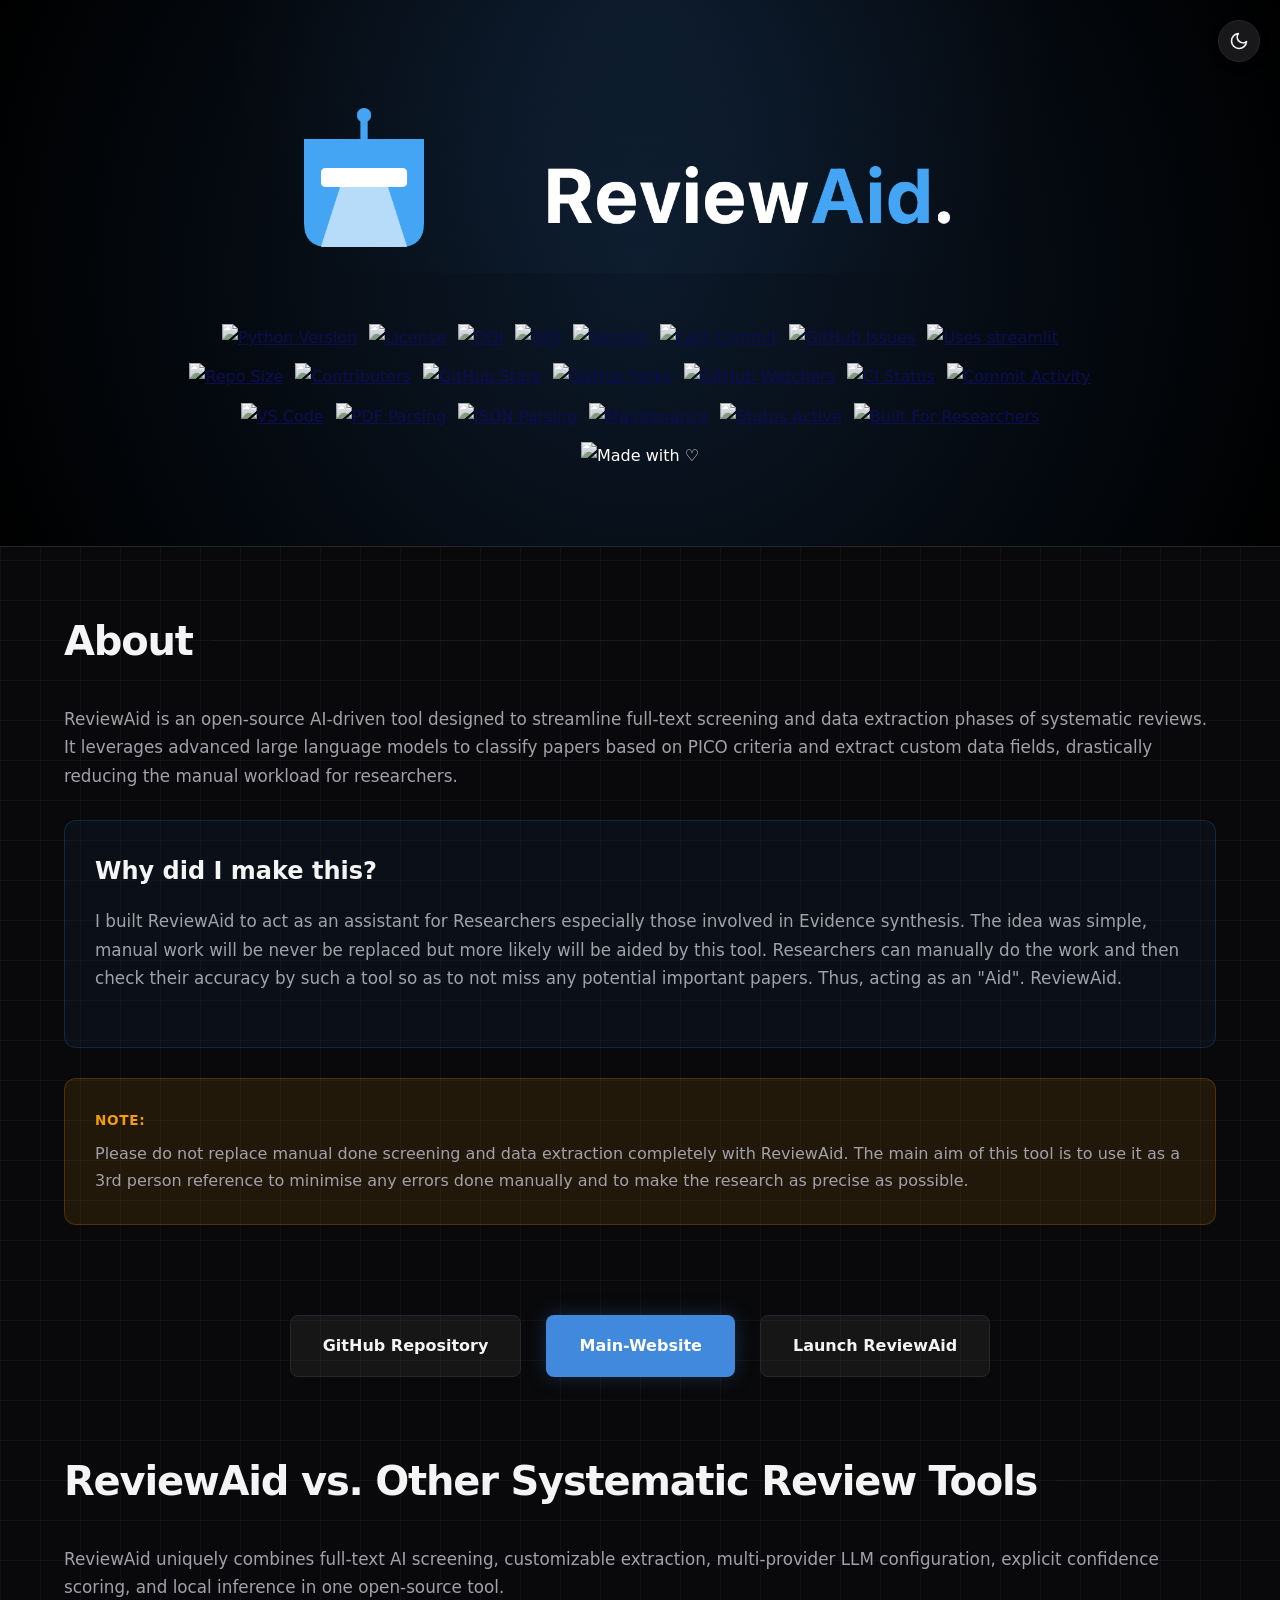
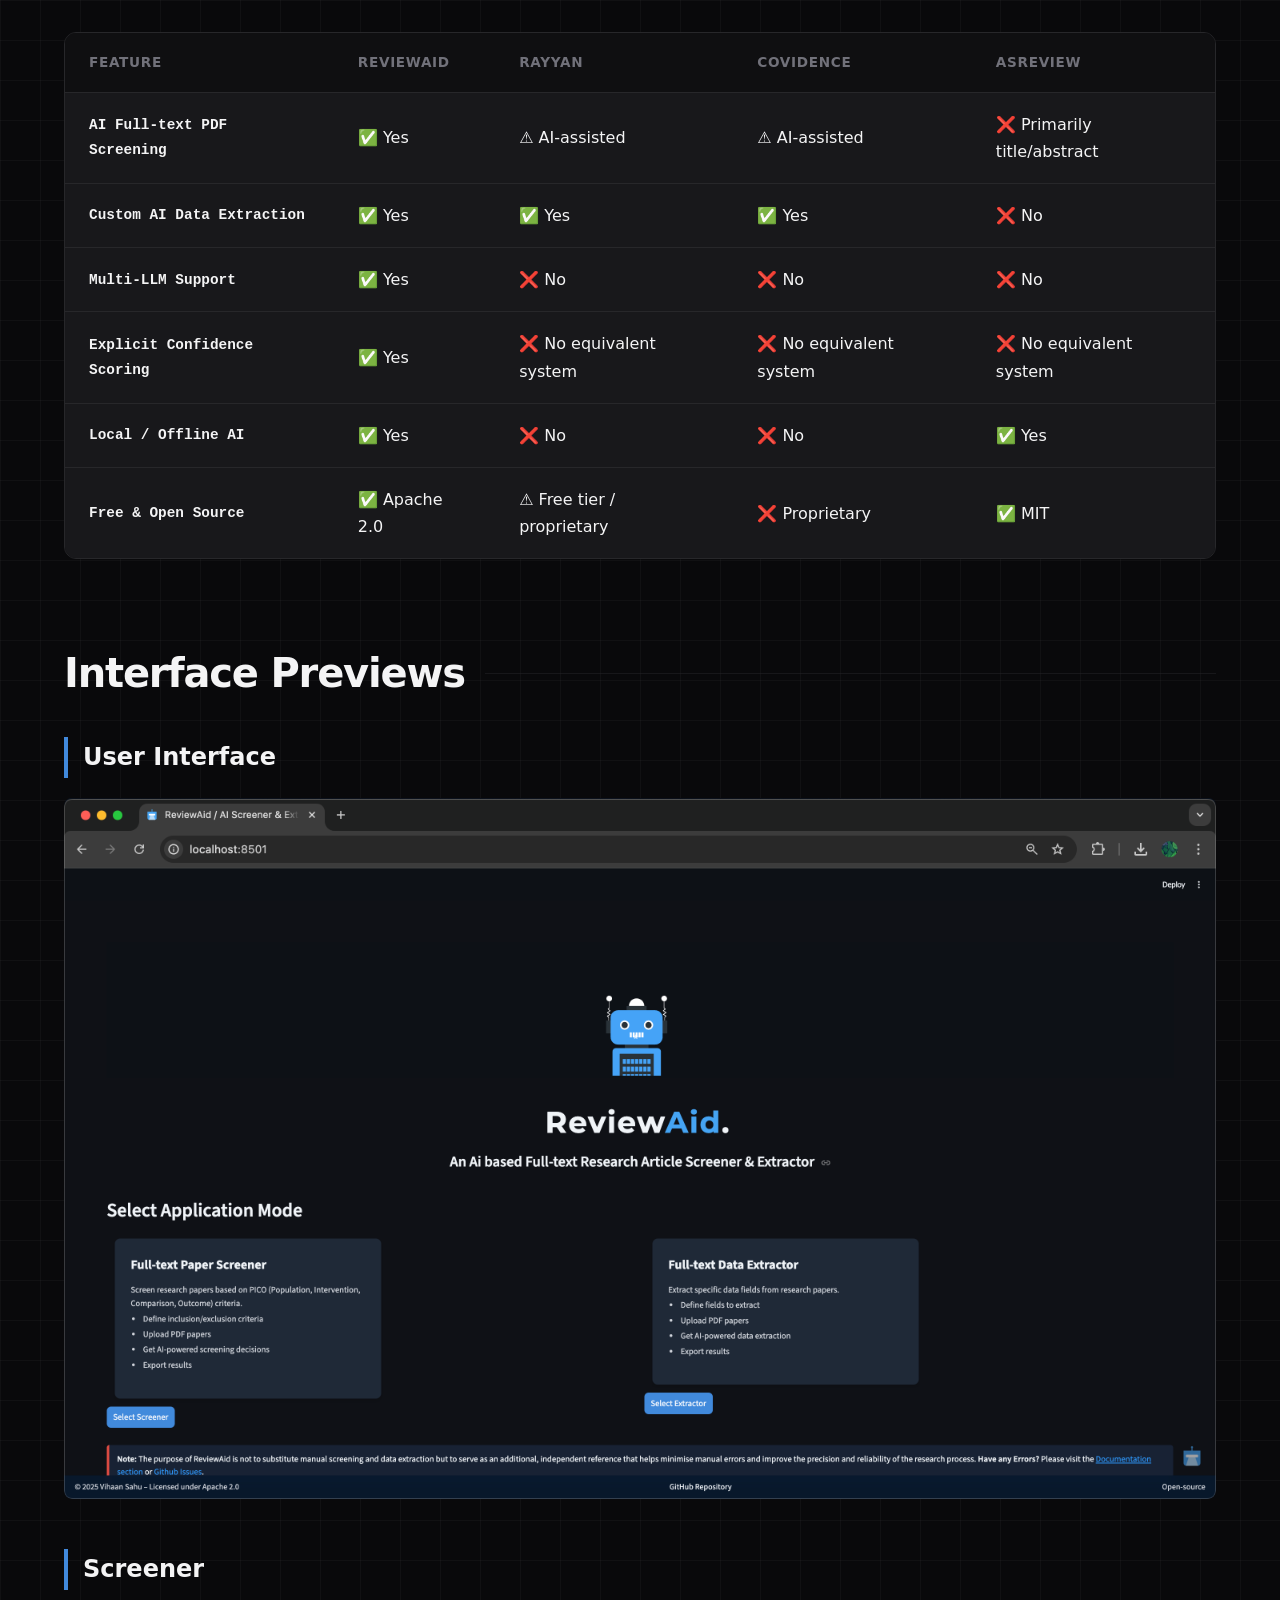
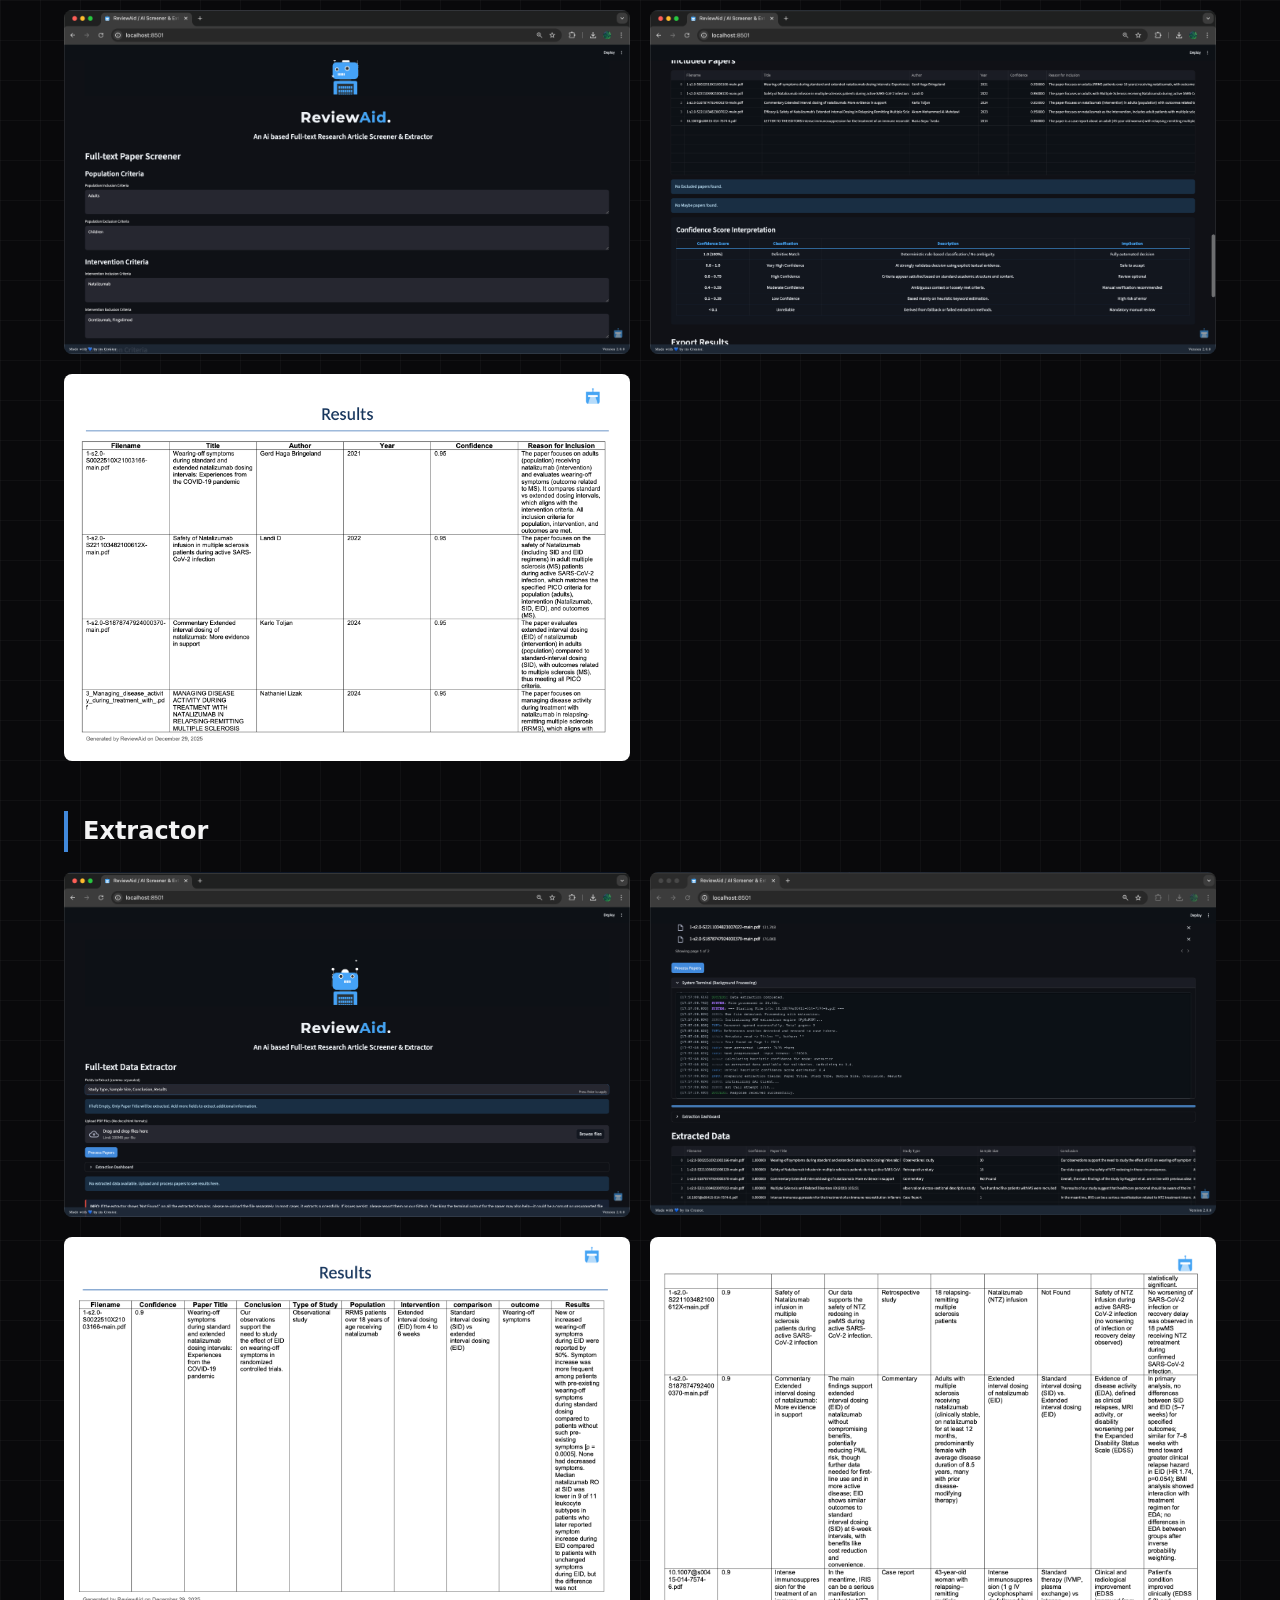
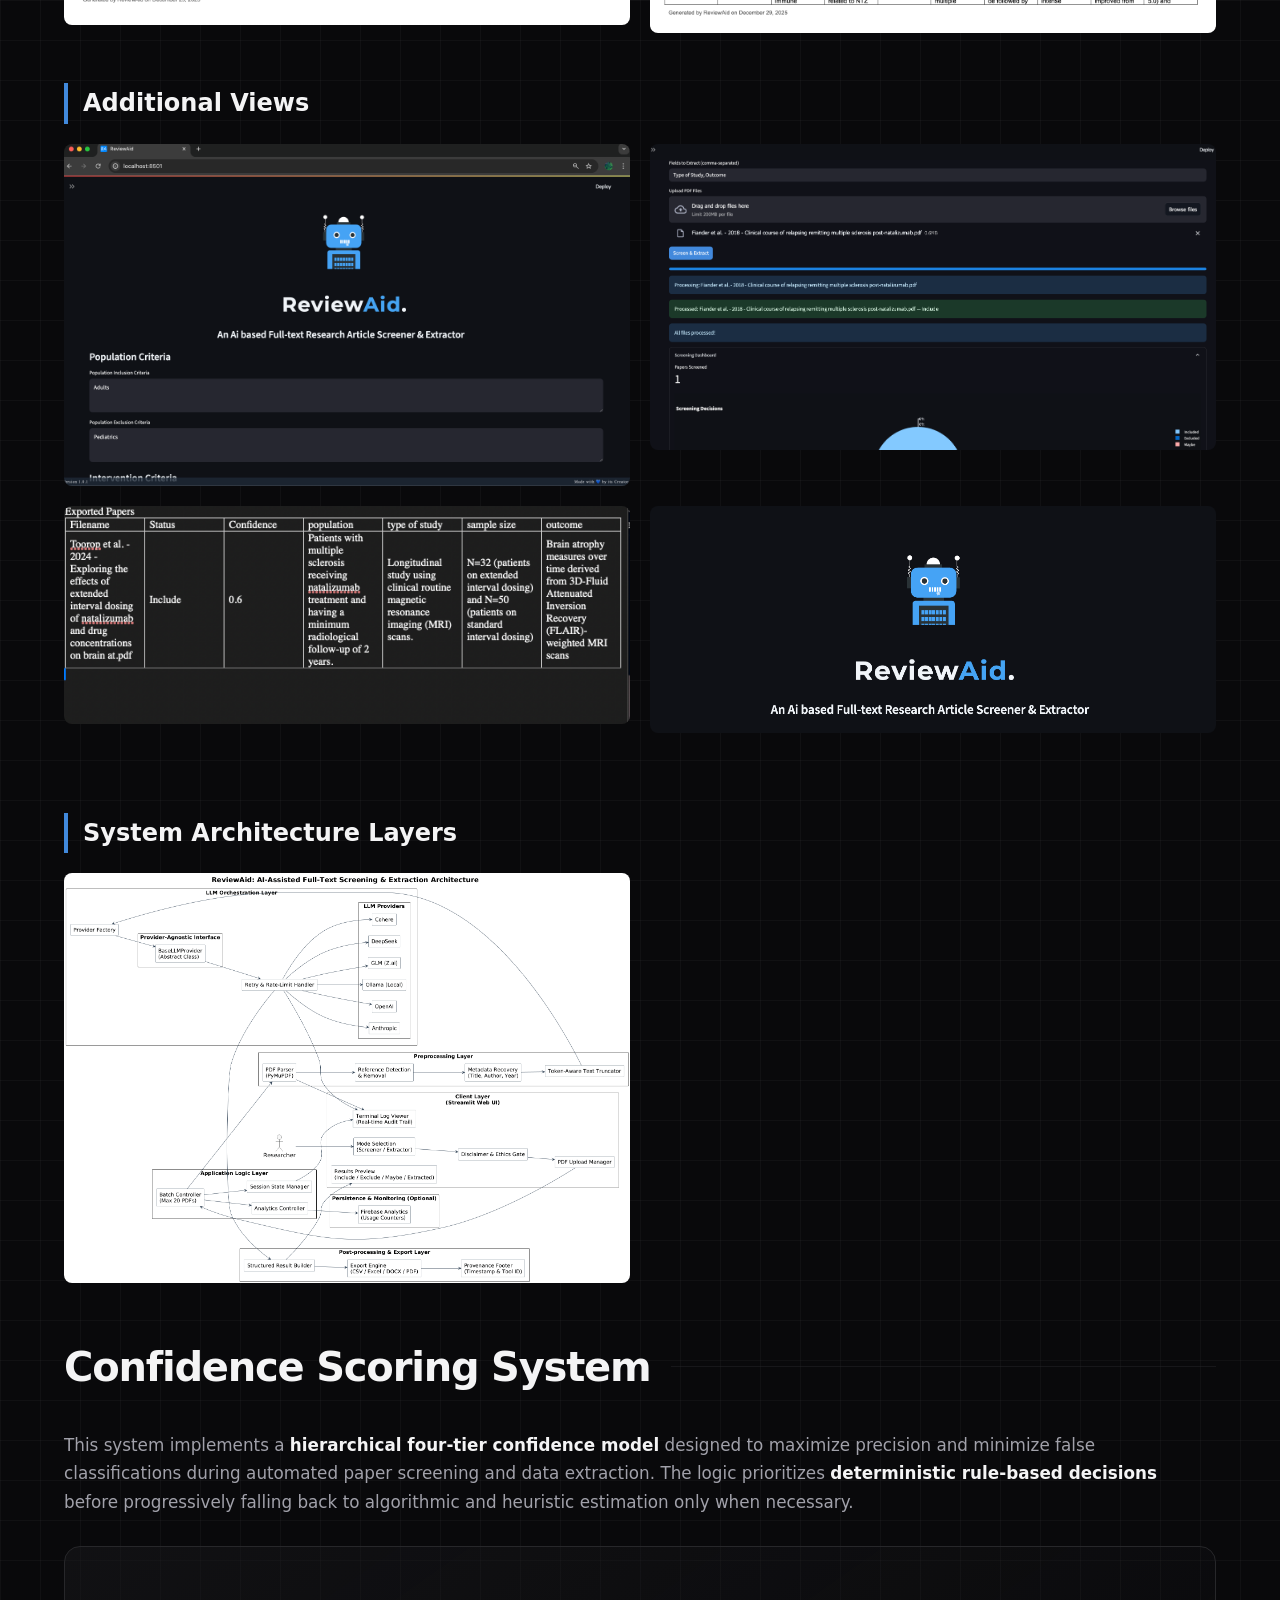
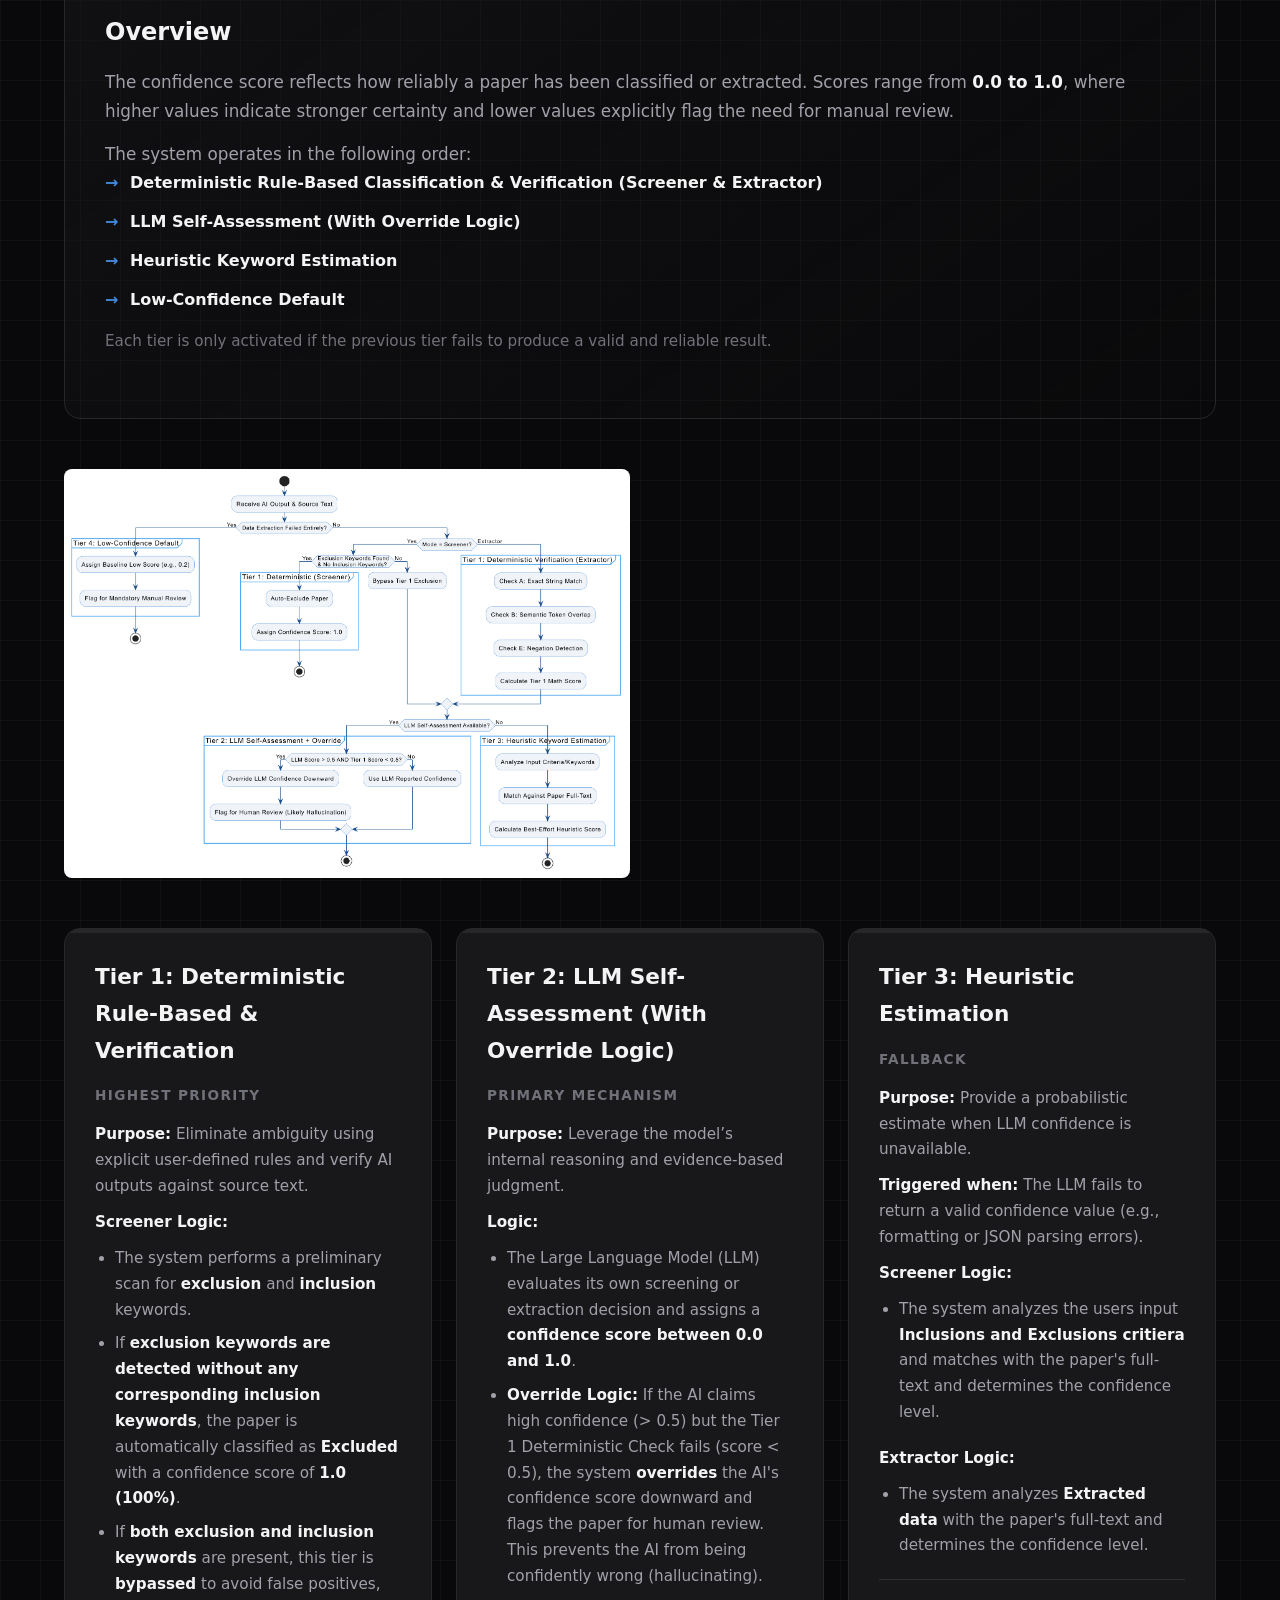
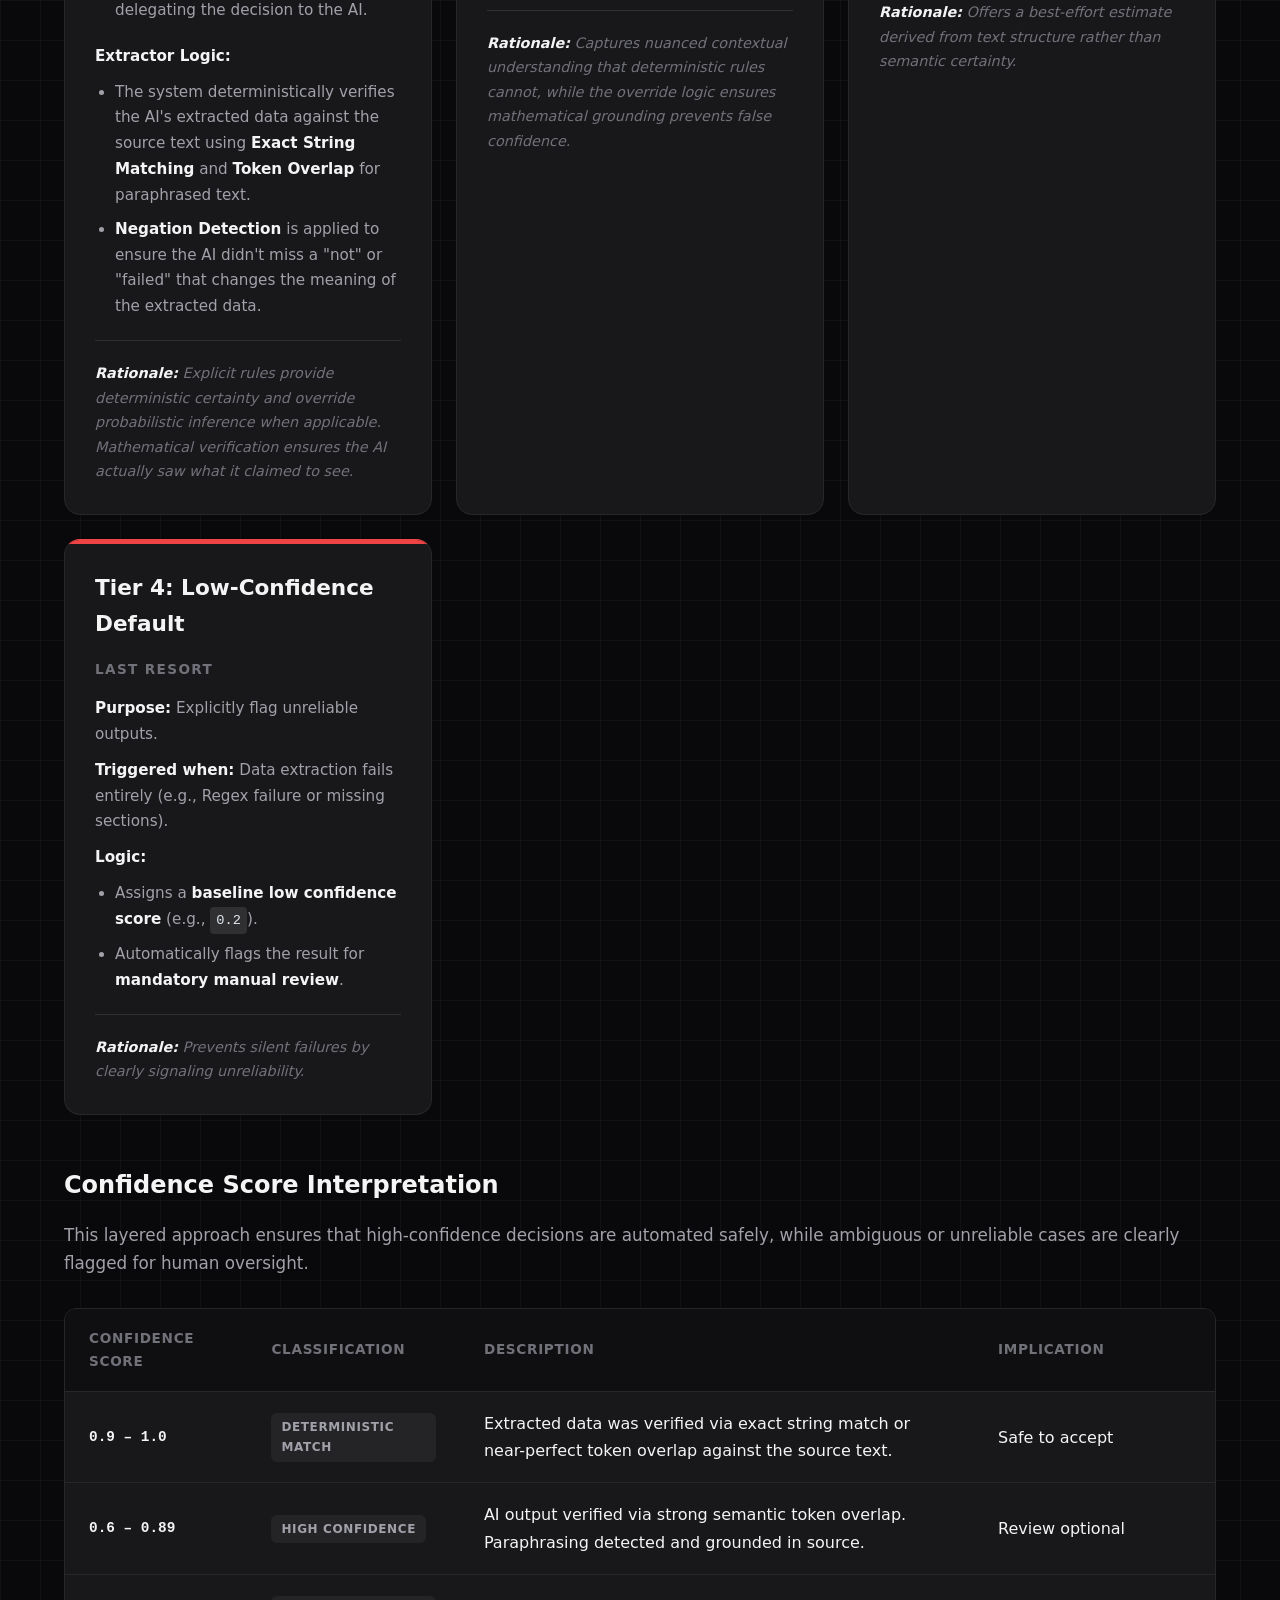
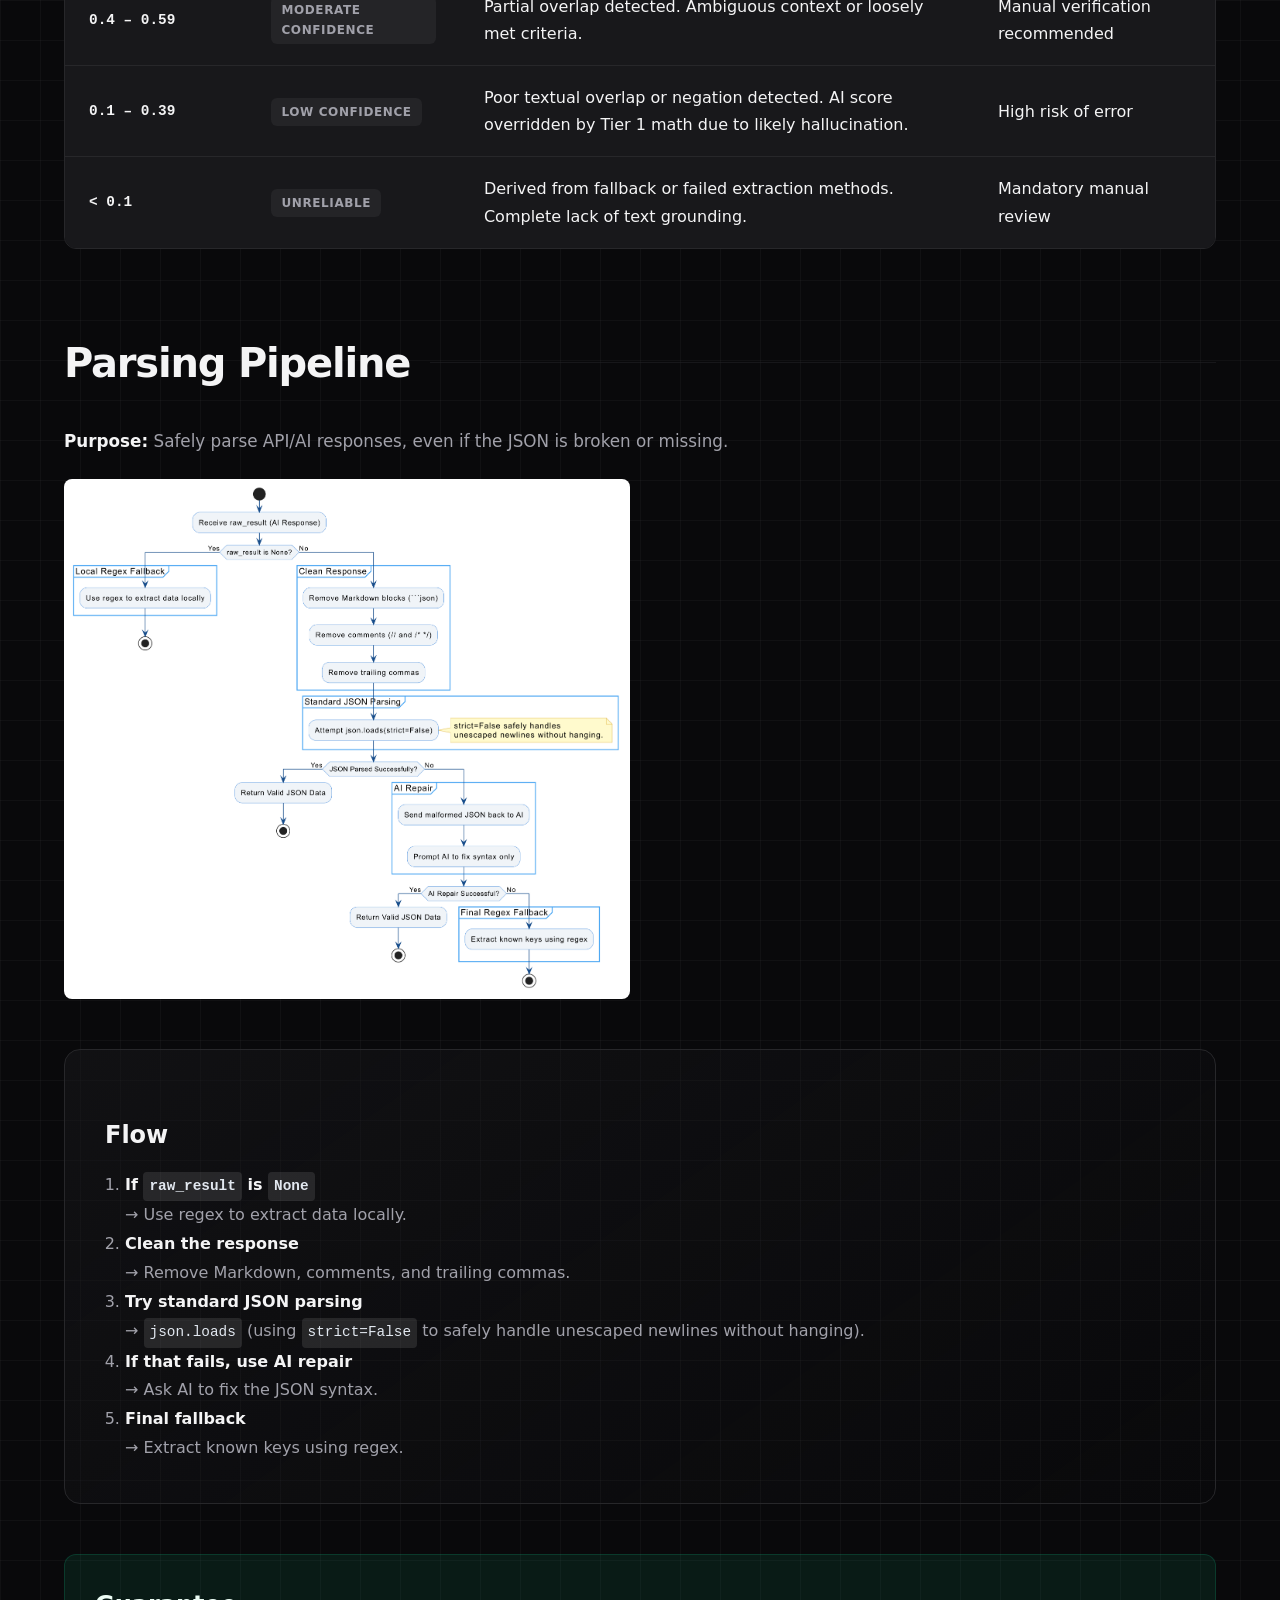
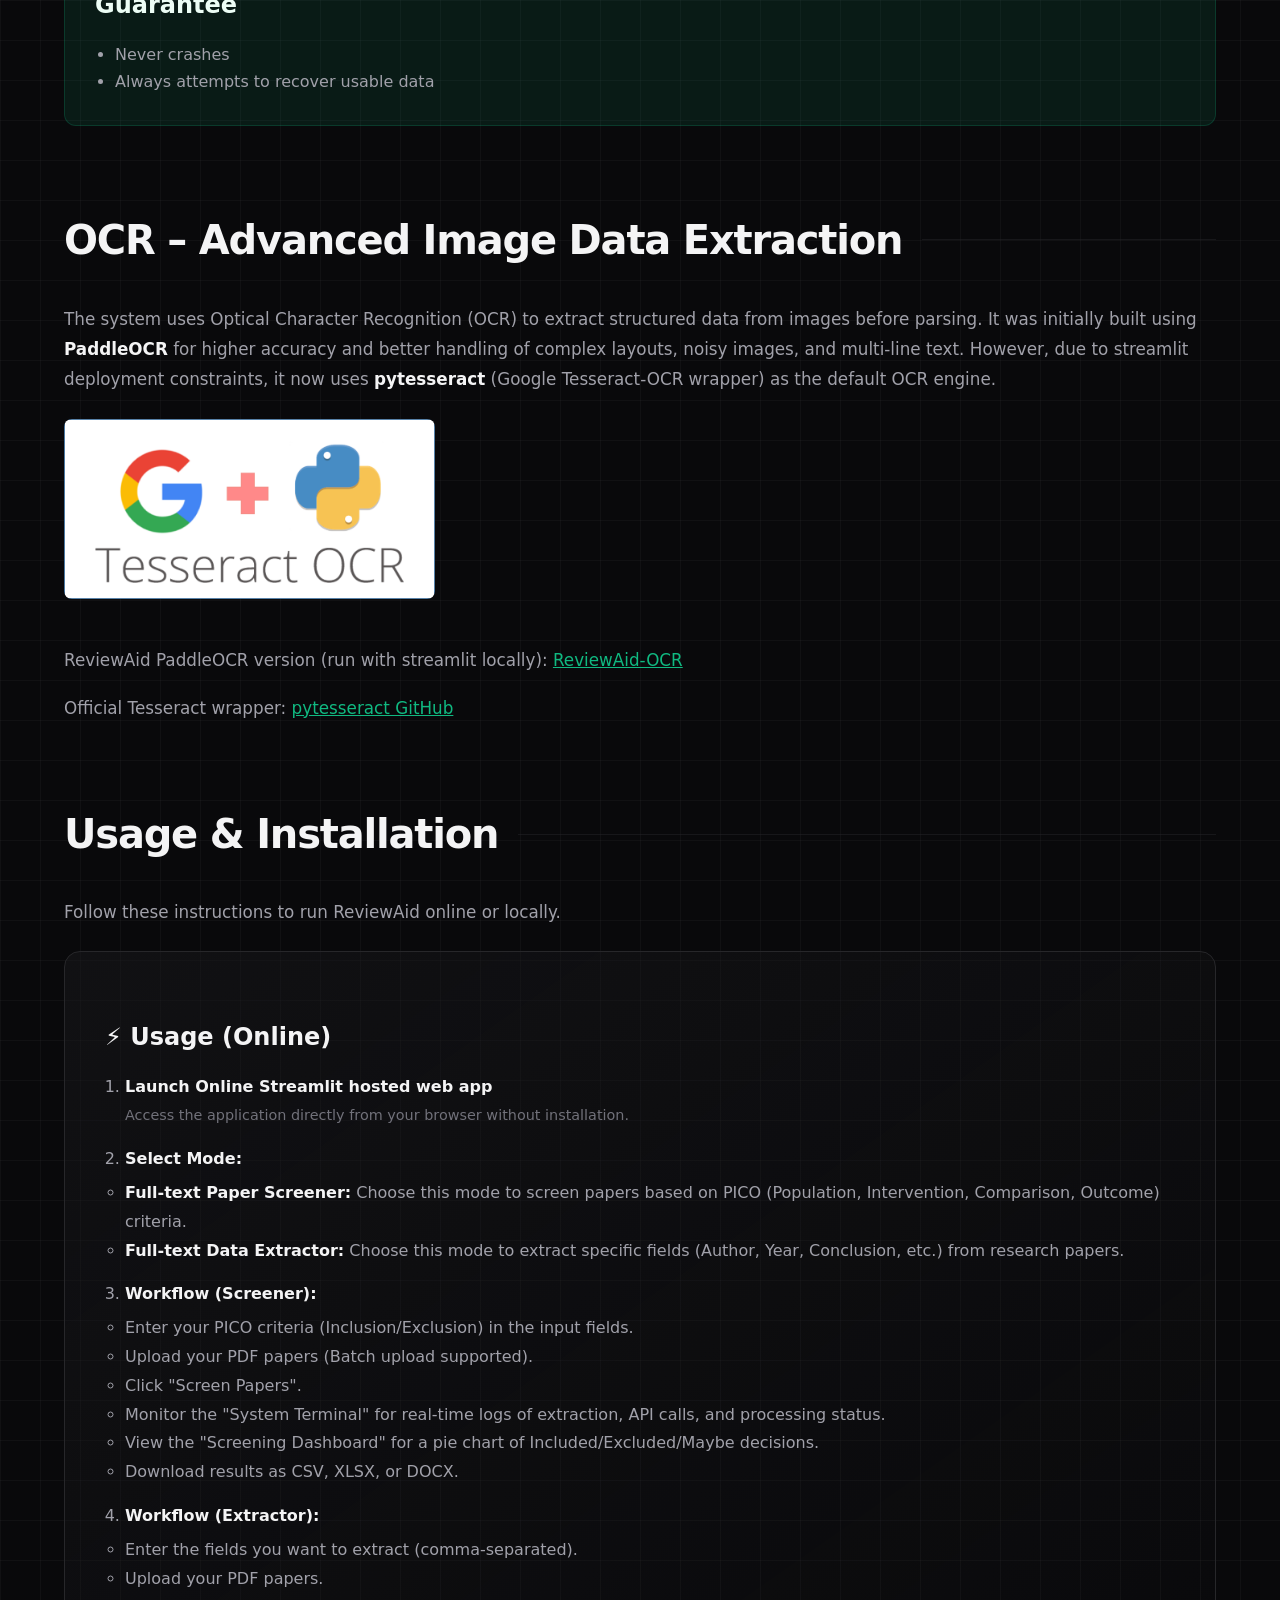
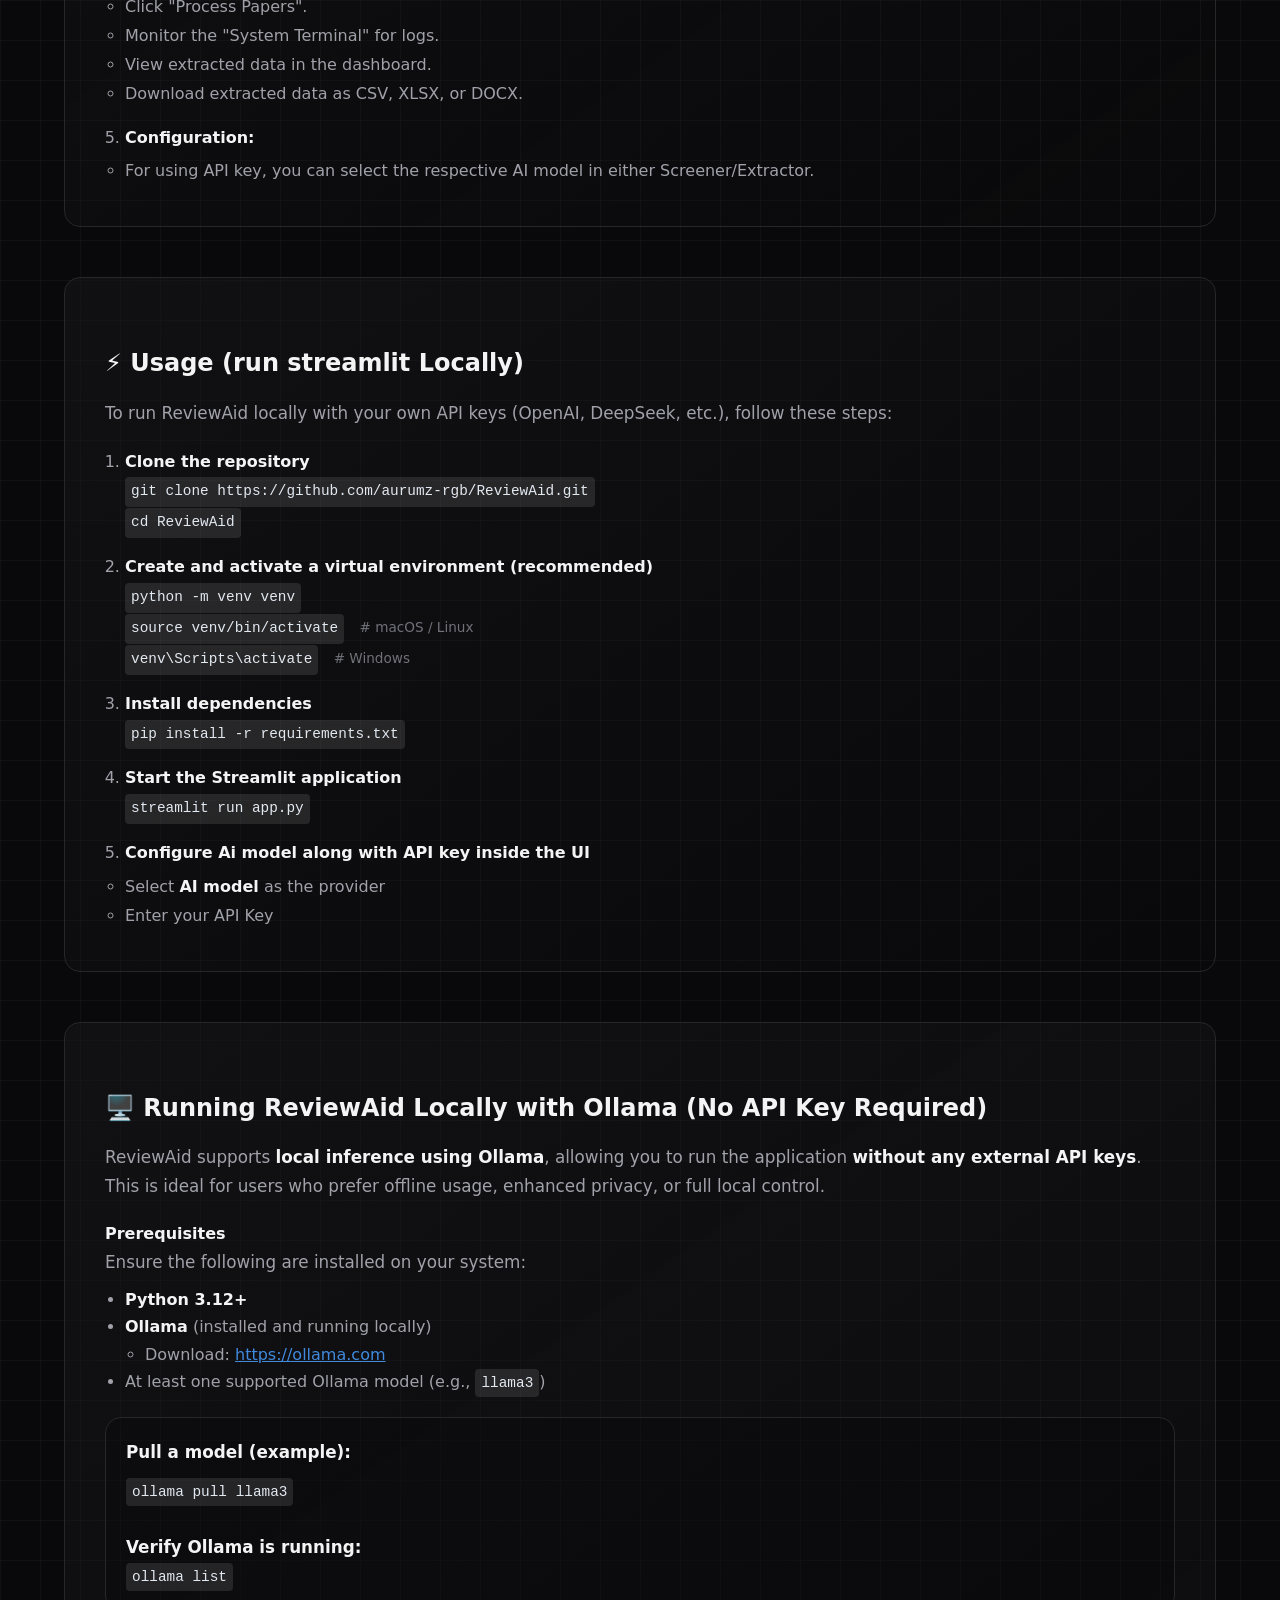
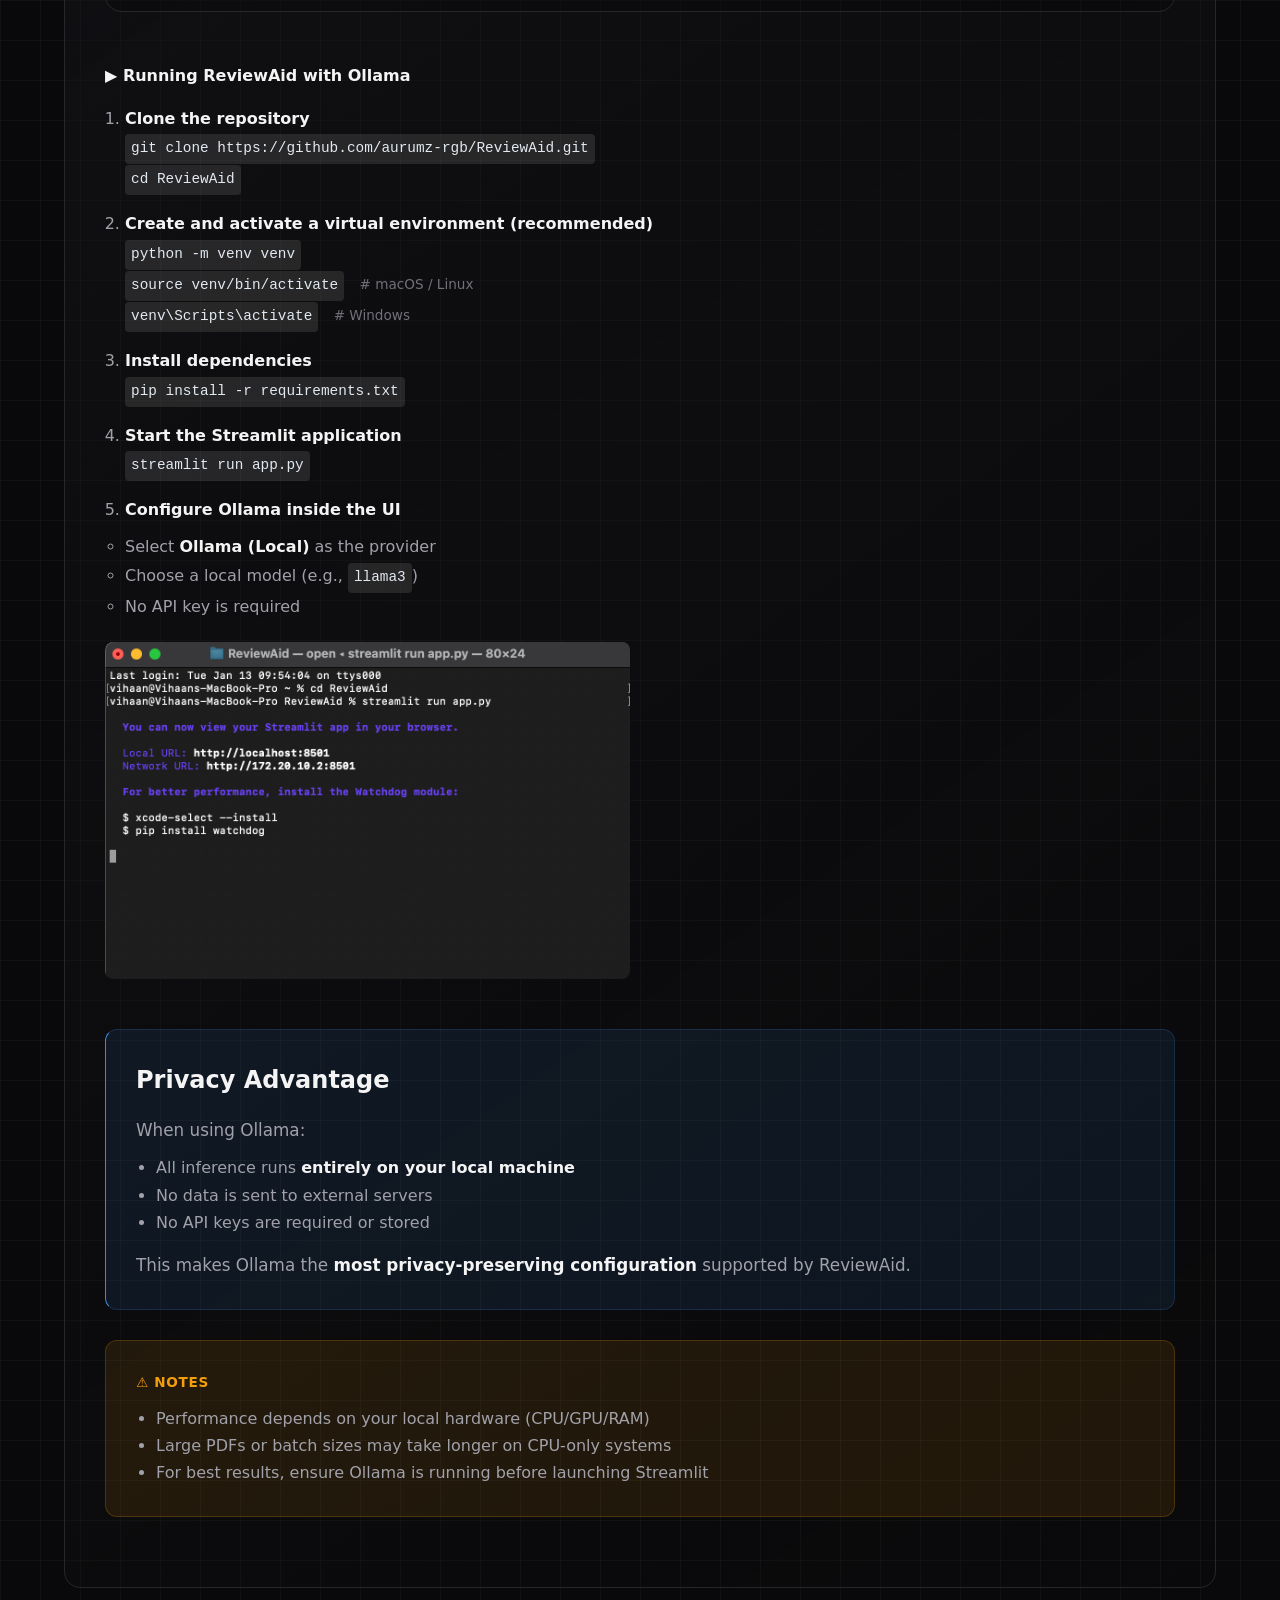
==== commit e428abbf: "updating to latest upto date v3.0.0 figures in documentation" ====
--- a/index.html
+++ b/index.html
@@ -366,13 +366,9 @@
         </div>
 
 
+
         <div class="showcase-group">
-          <div class="grid-1">
-            <img src="screenshots/Fig1.png" alt="Fig 1" class="showcase-img">
-          </div>
-        </div>
-        <div class="showcase-group">
-          <div class="grid-3">
+          <div class="grid-2">
             <img src="figures/Multi-Tier.png" alt="Multi-Tier" class="showcase-img">
           </div>
         </div>
@@ -520,16 +516,12 @@
 
 
       <div class="section reveal">
-        <h2>Bulletproof Parsing Pipeline</h2>
+        <h2>Parsing Pipeline</h2>
         <p><strong>Purpose:</strong> Safely parse API/AI responses, even if the JSON is broken or missing.</p>
 
+
         <div class="showcase-group">
-          <div class="grid-1">
-            <img src="screenshots/Fig2.png" alt="Fig 2" class="showcase-img">
-          </div>
-        </div>
-        <div class="showcase-group">
-          <div class="grid-3">
+          <div class="grid-2">
             <img src="figures/parse.png" alt="Parse" class="showcase-img">
           </div>
         </div>
@@ -573,7 +565,7 @@
   </p>
 
   <div class="showcase-group">
-    <div class="grid-2">
+    <div class="grid-3">
       <img src="assets/pytesseract.png" alt="Pytesseract Workflow" class="showcase-img">
     </div>
   </div>
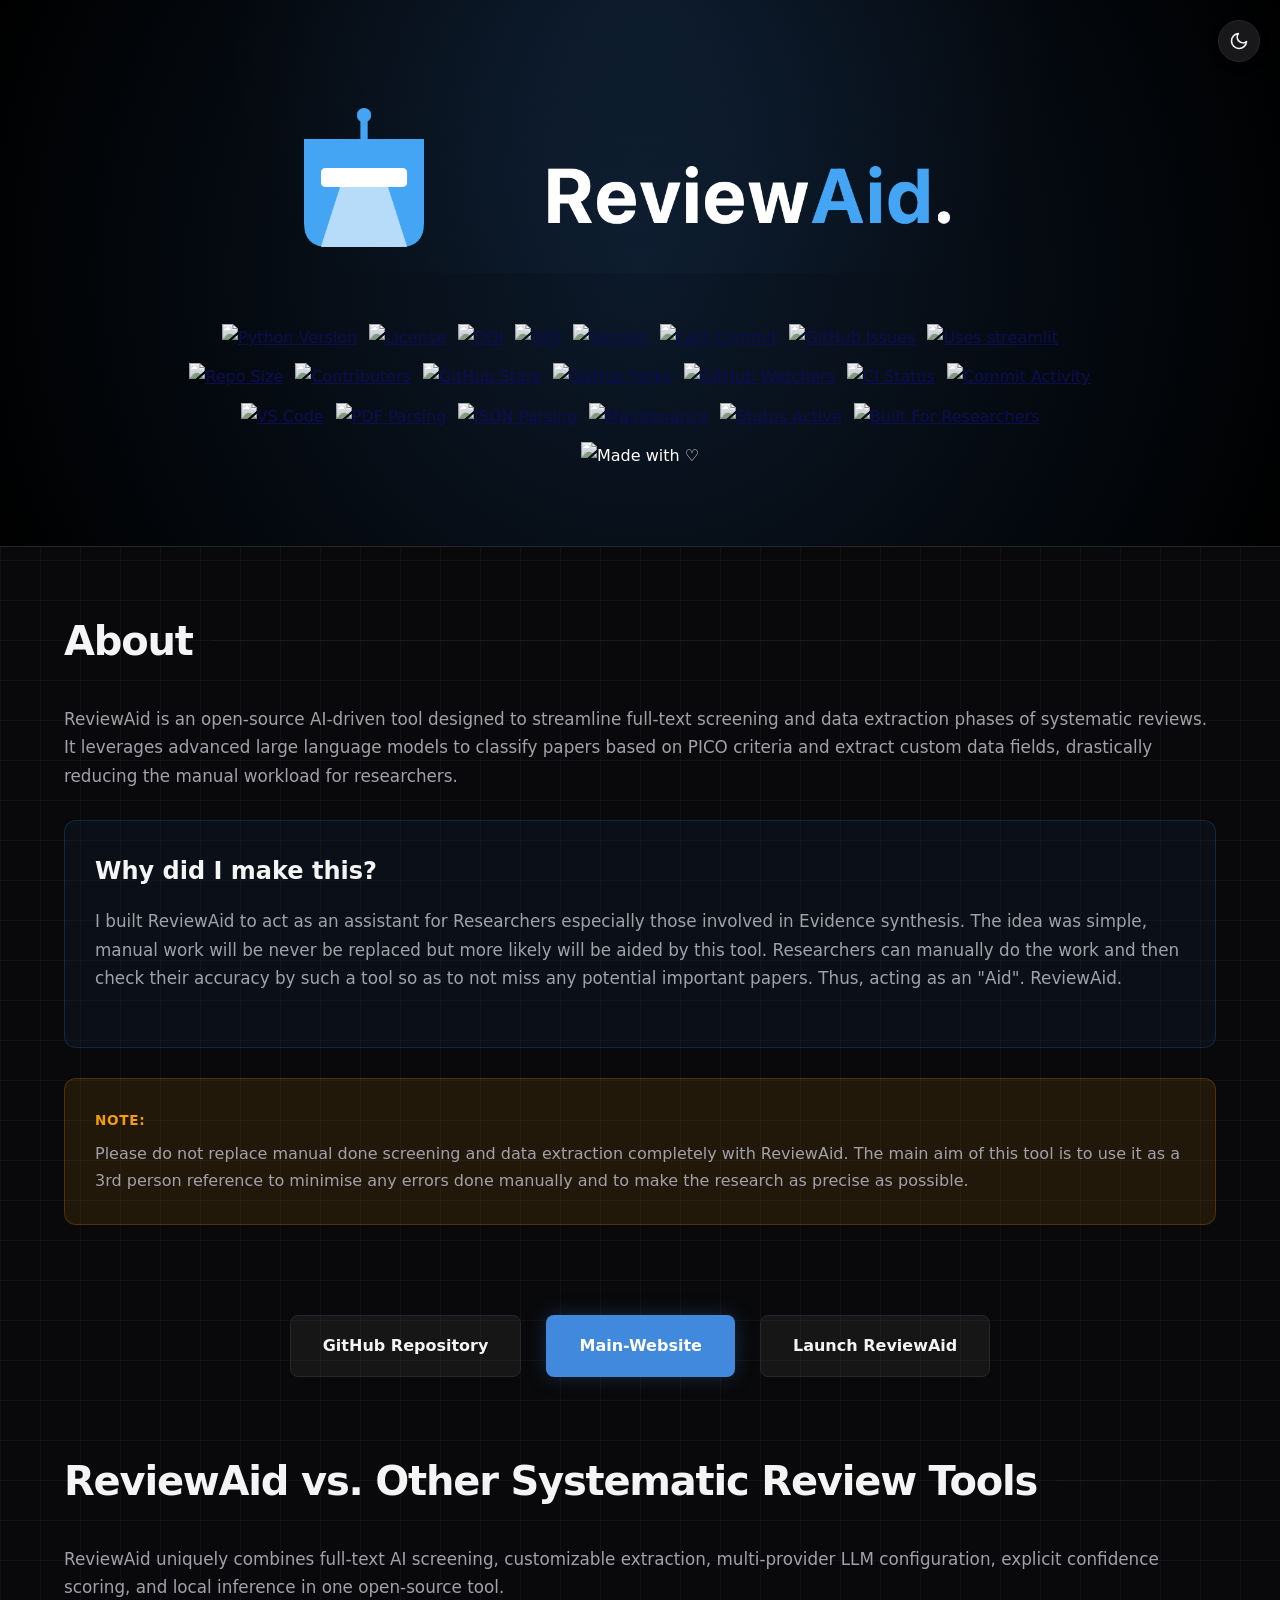
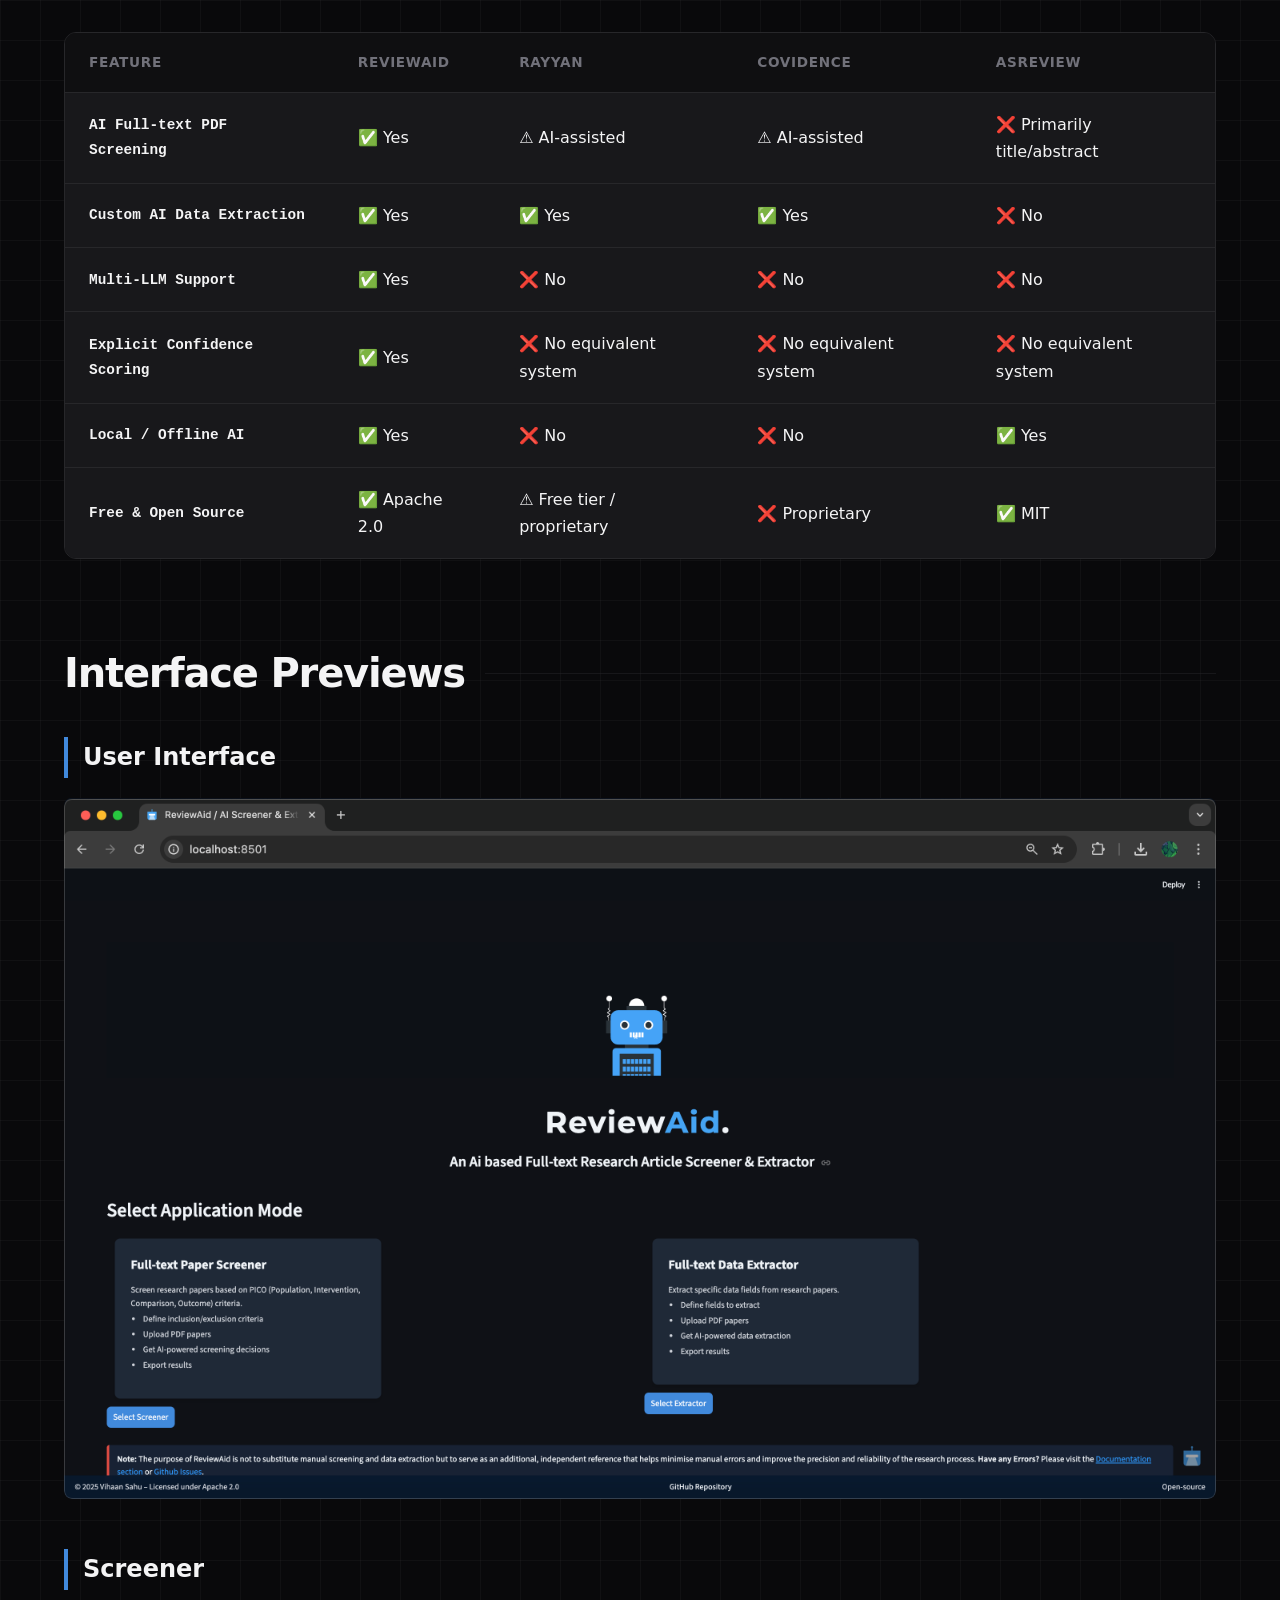
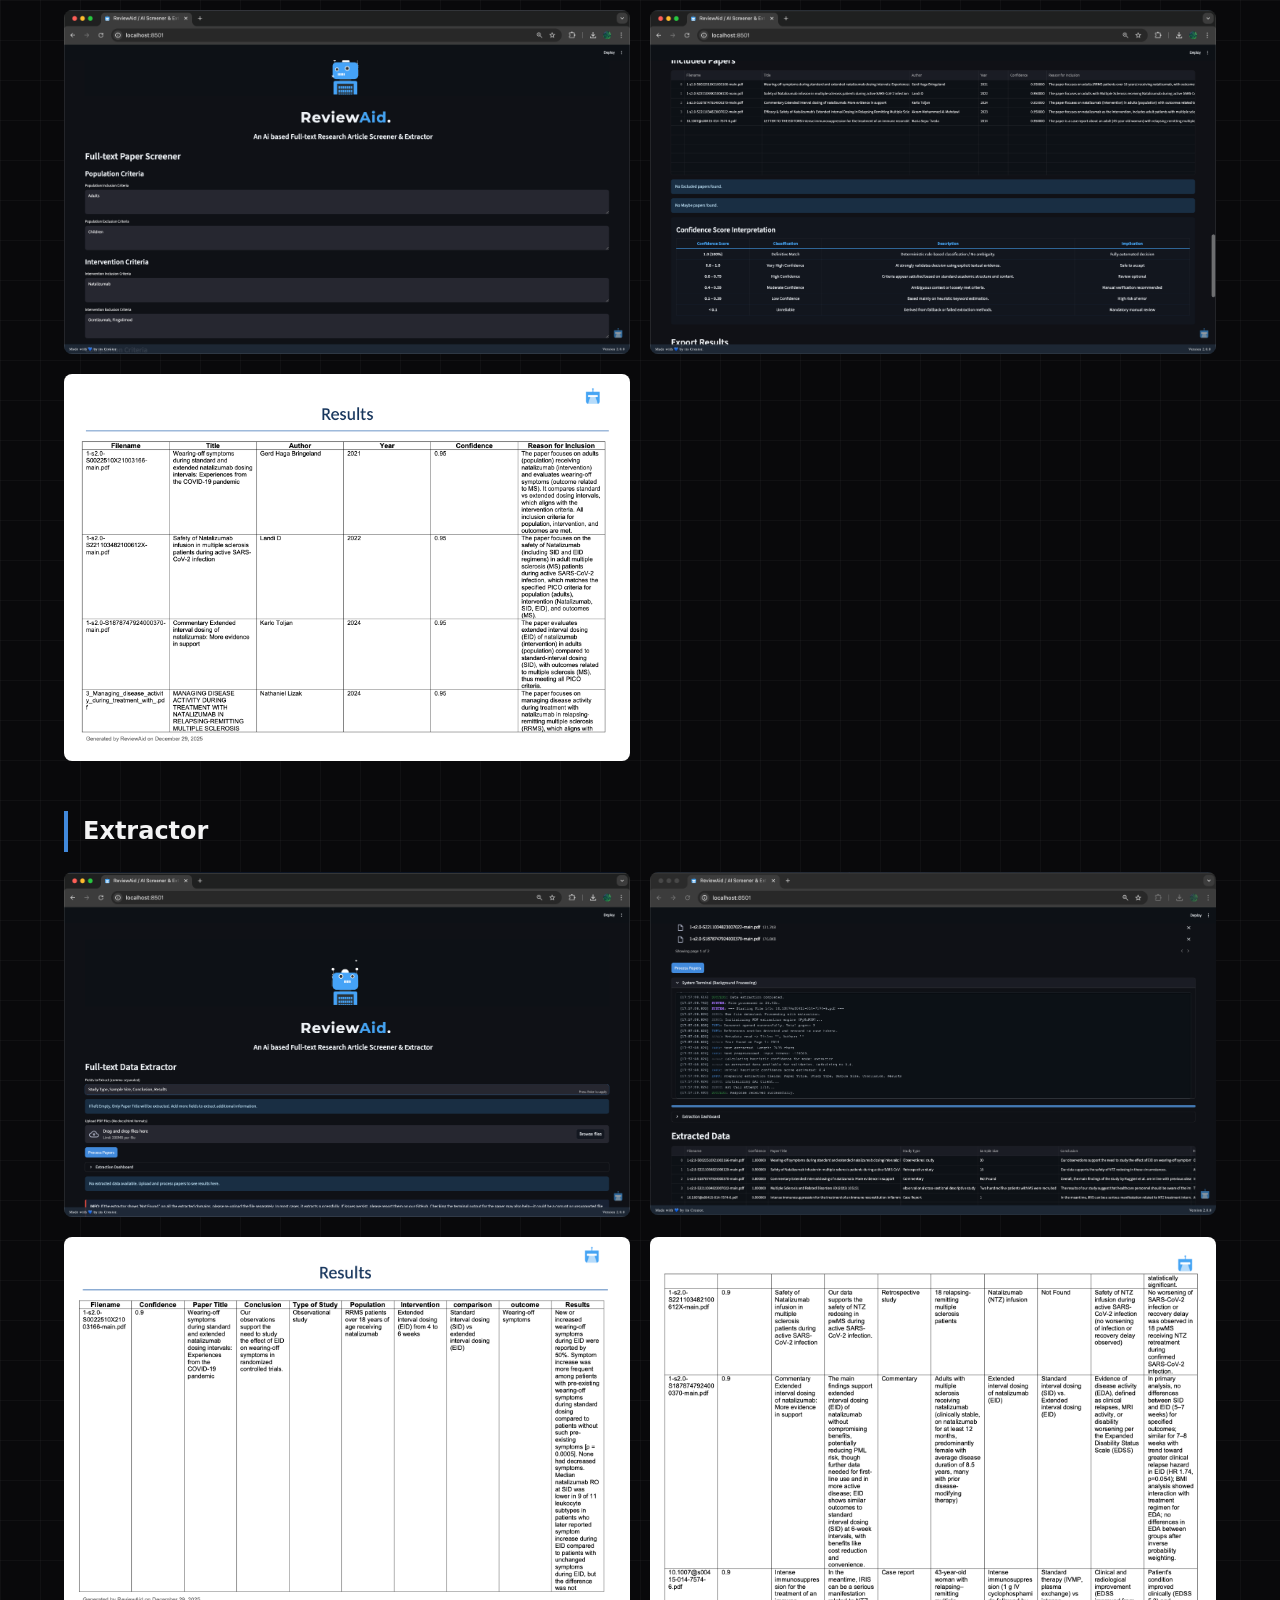
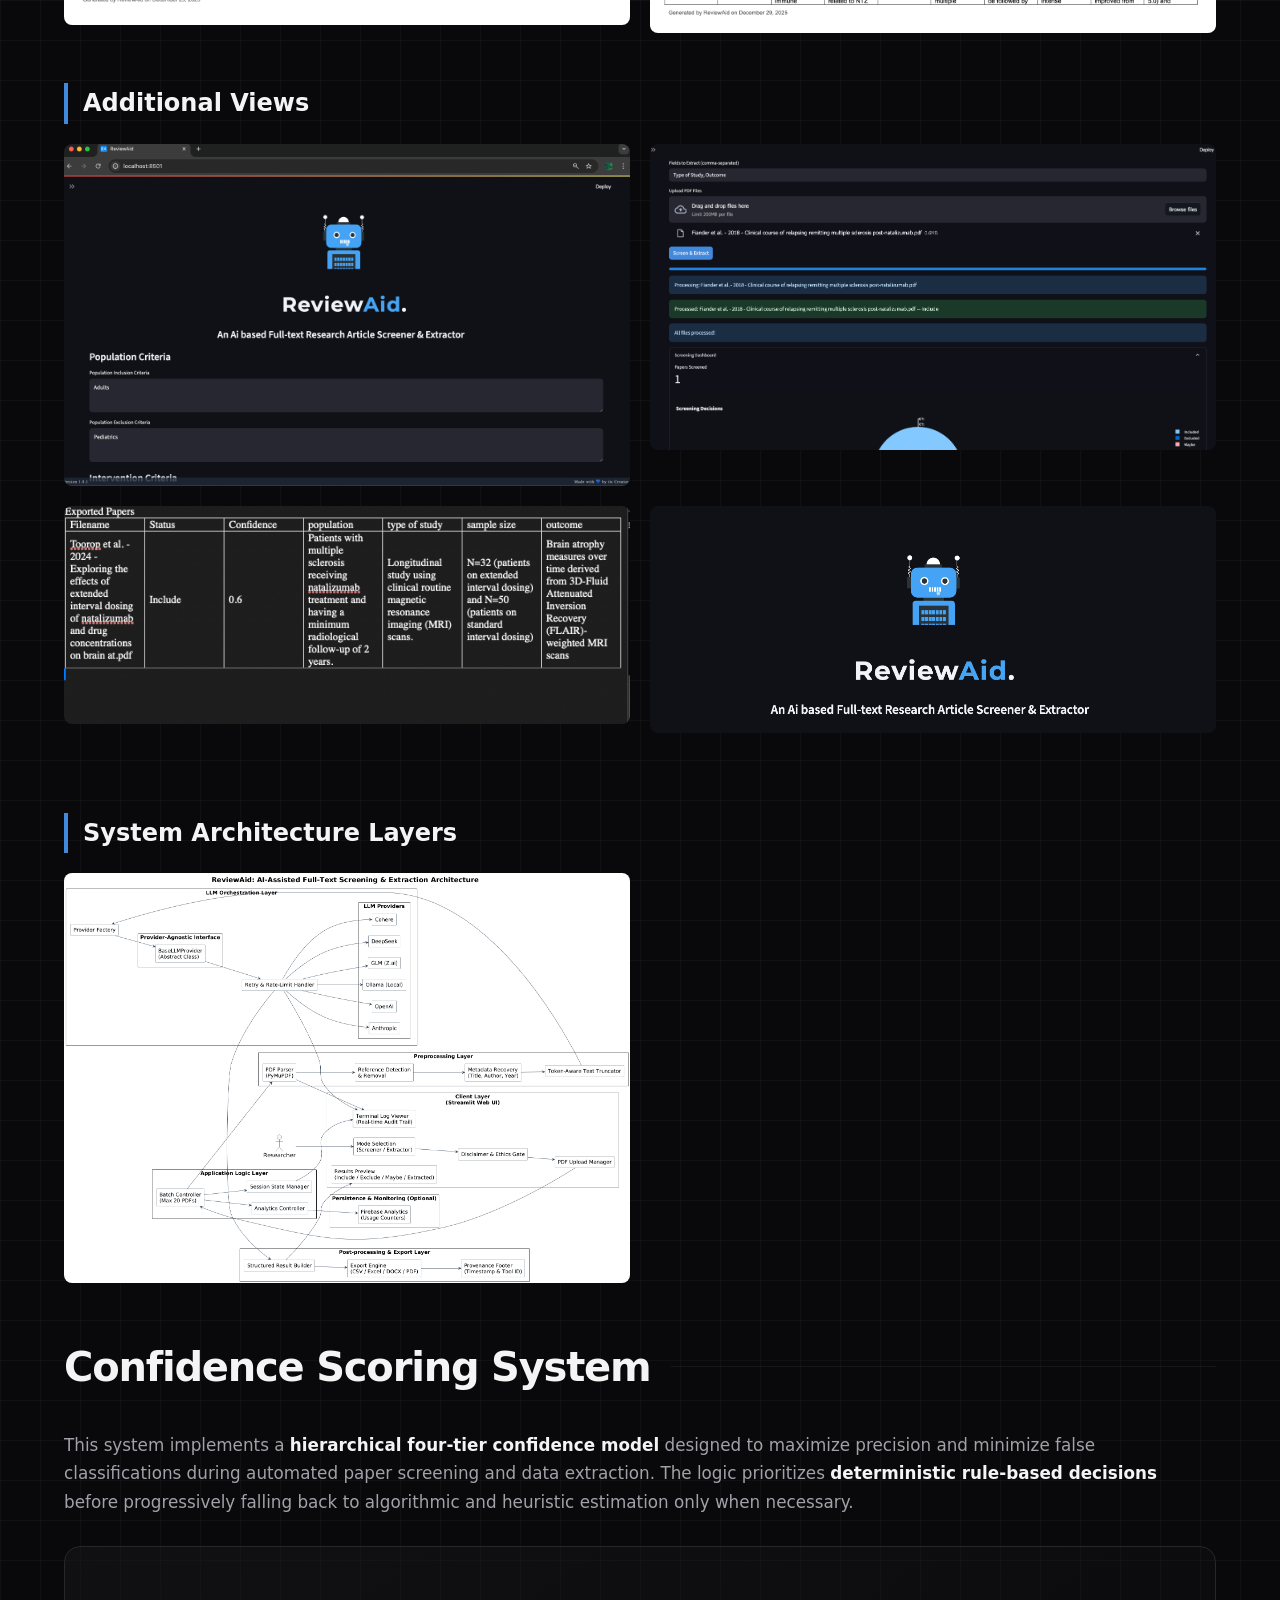
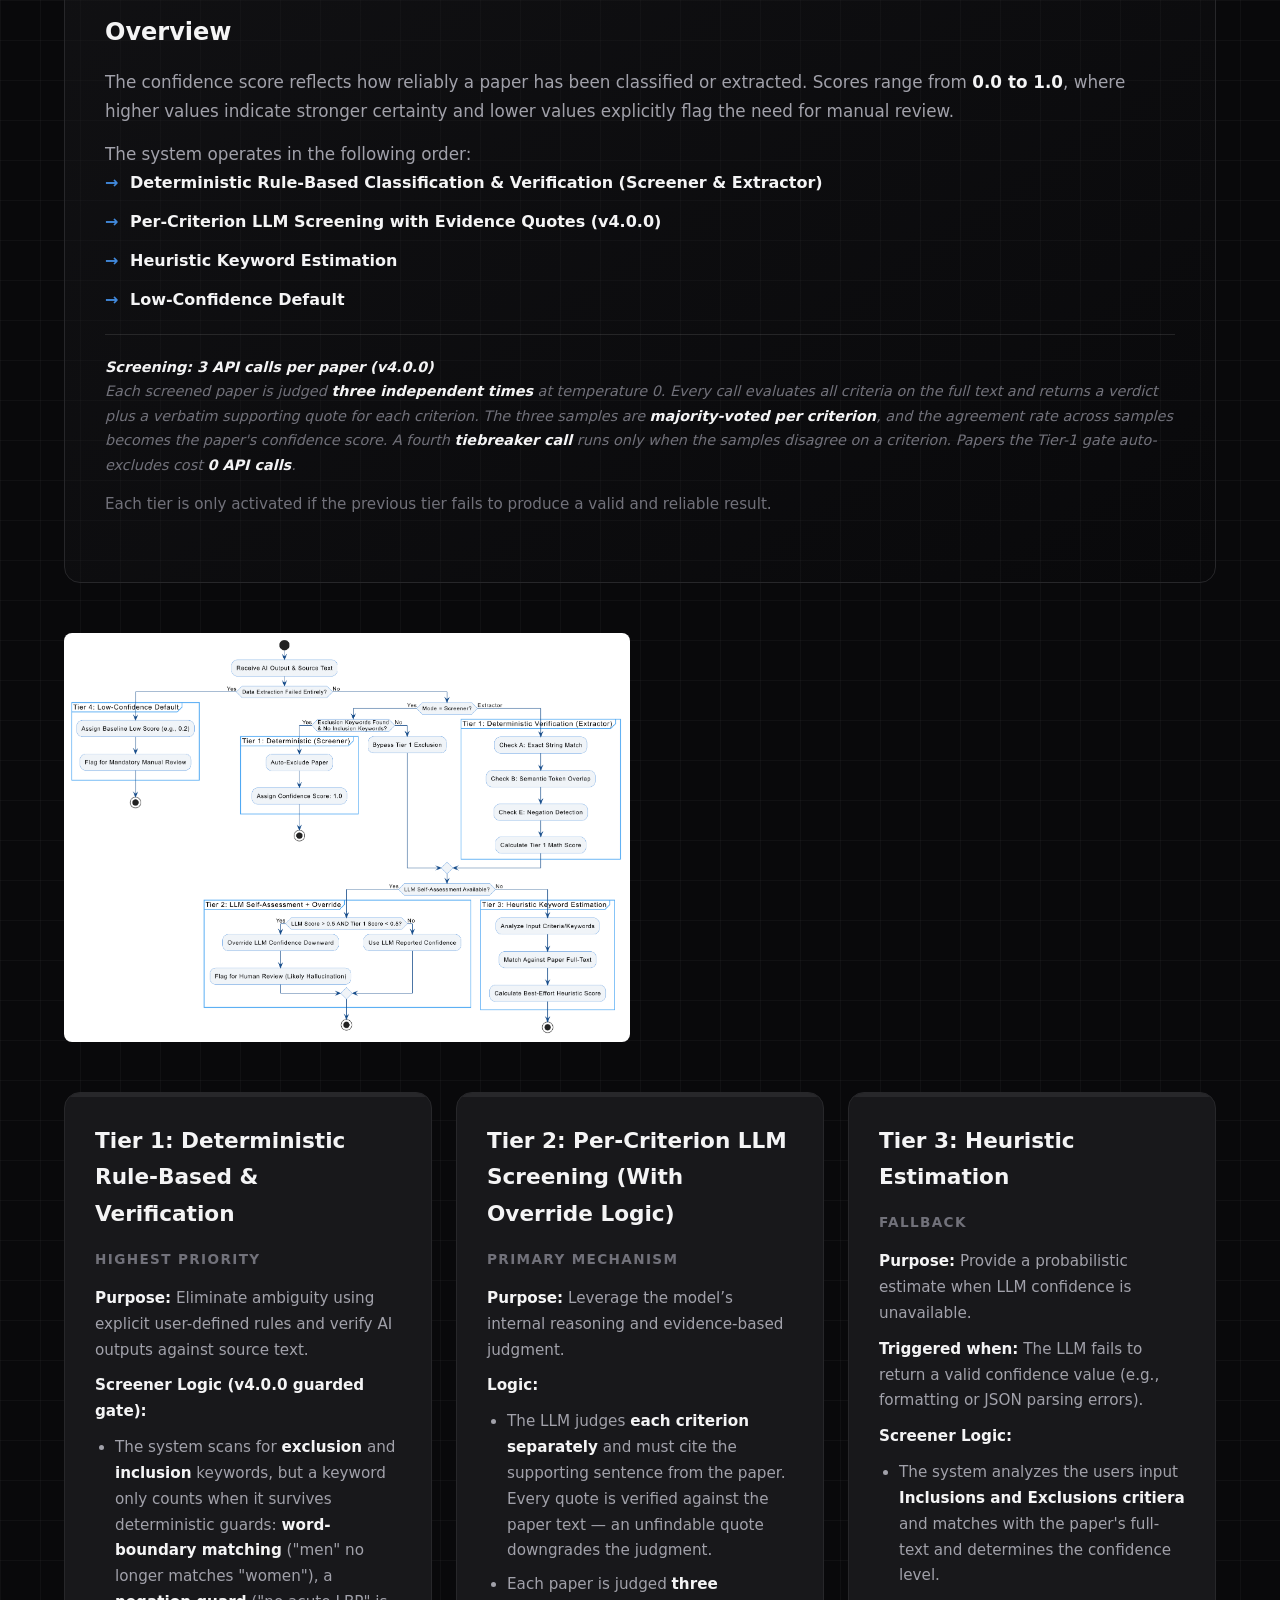
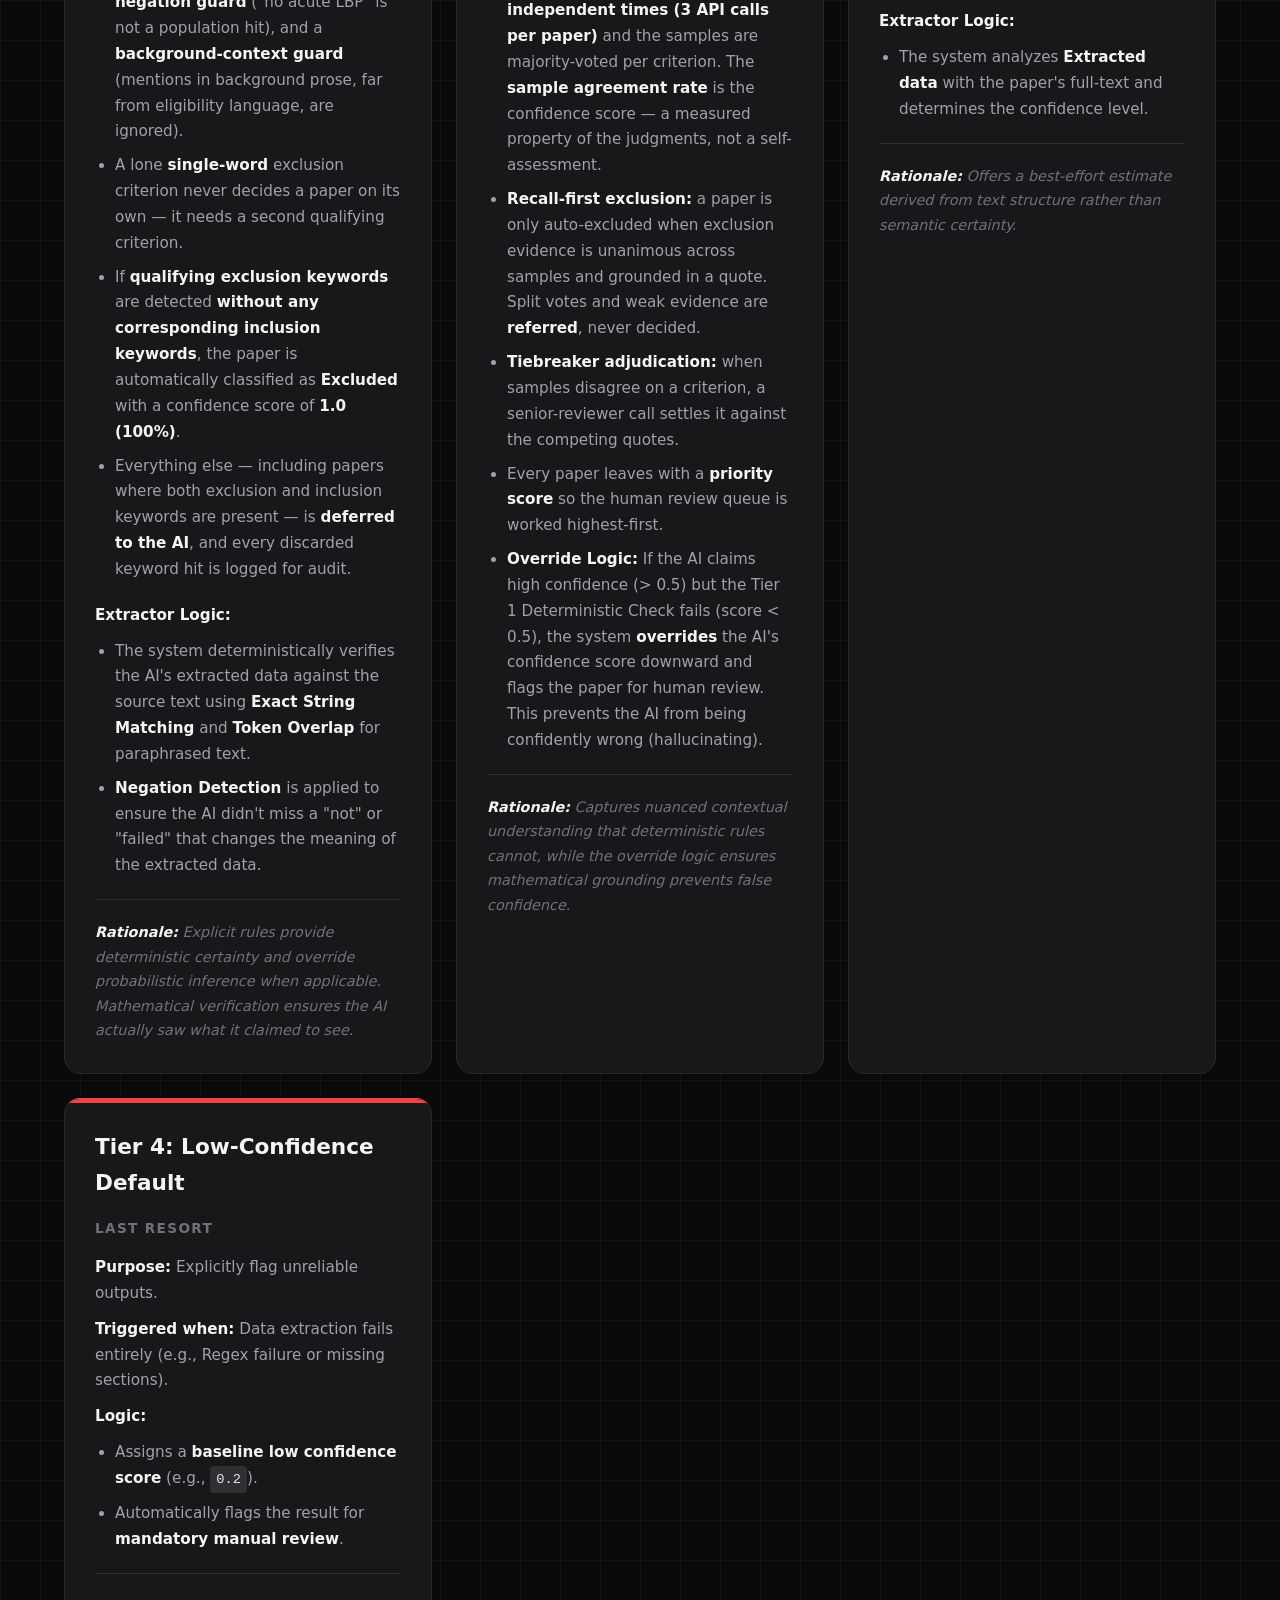
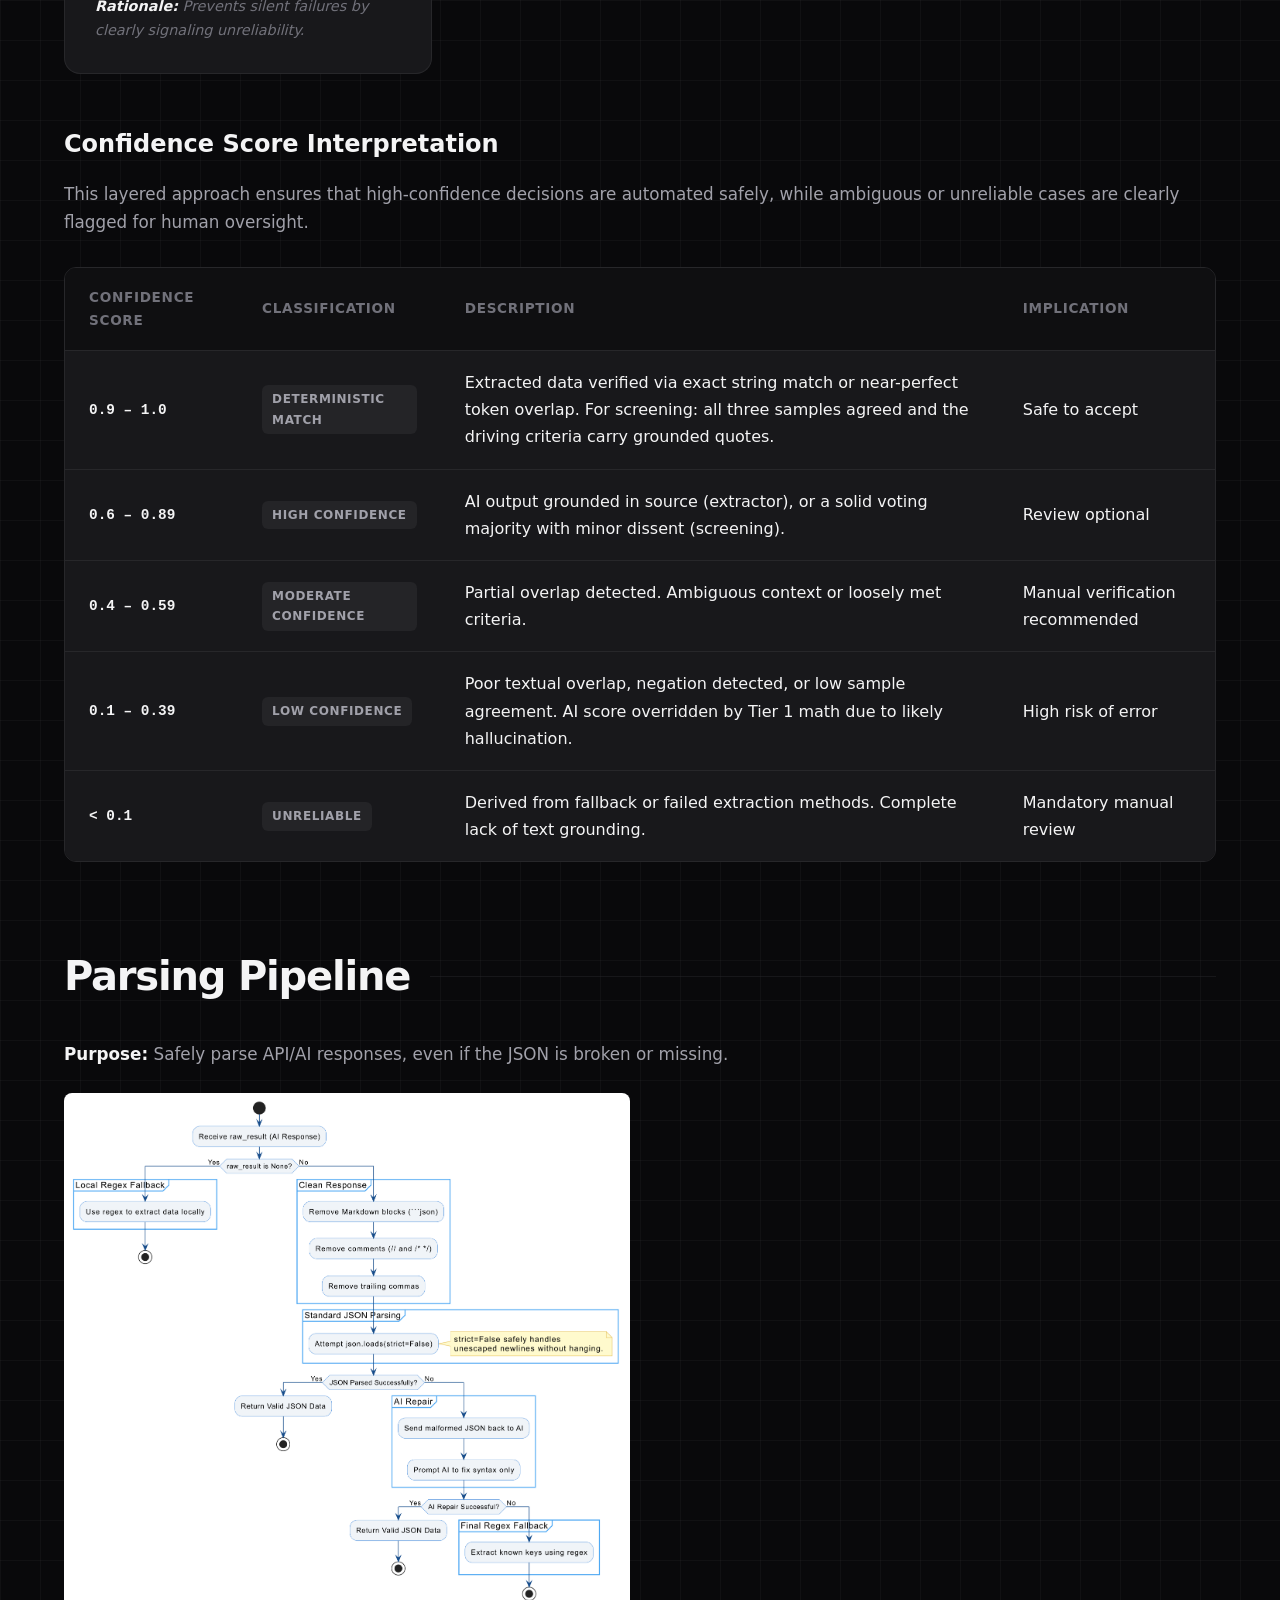
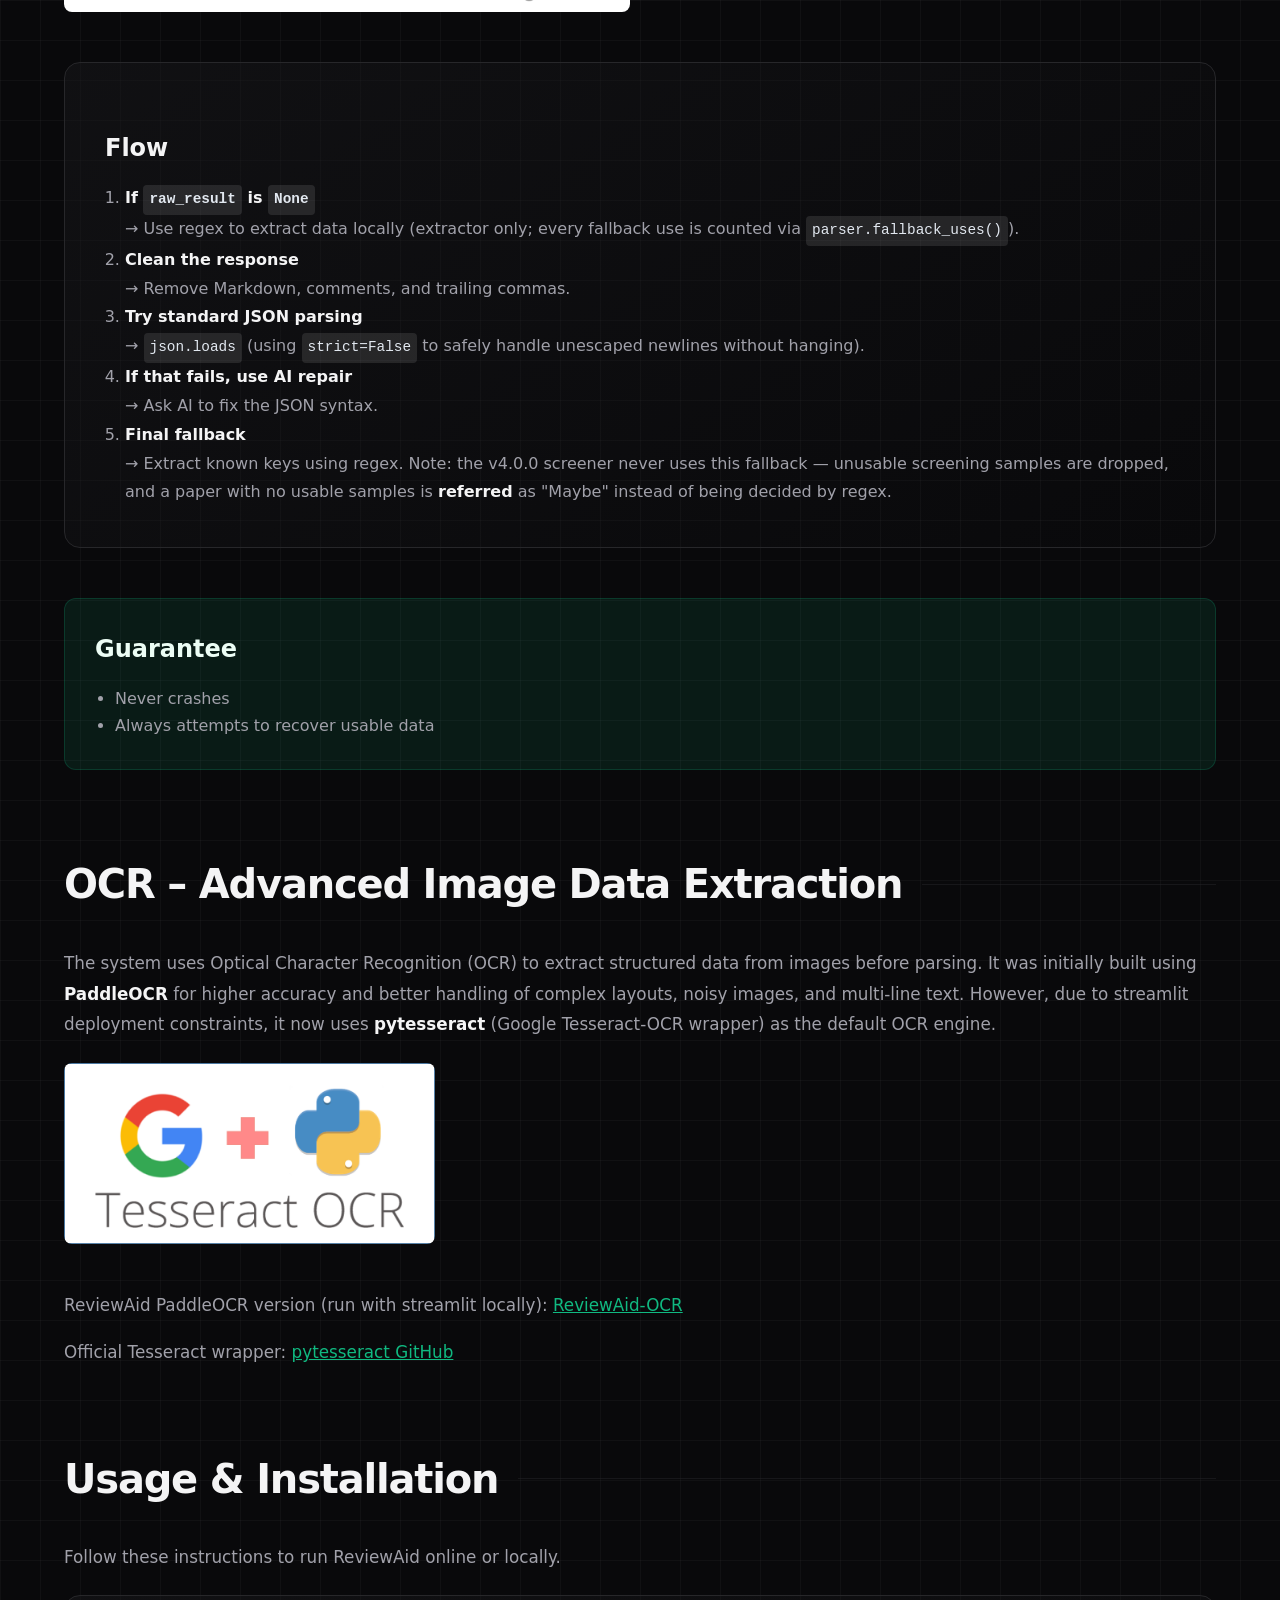
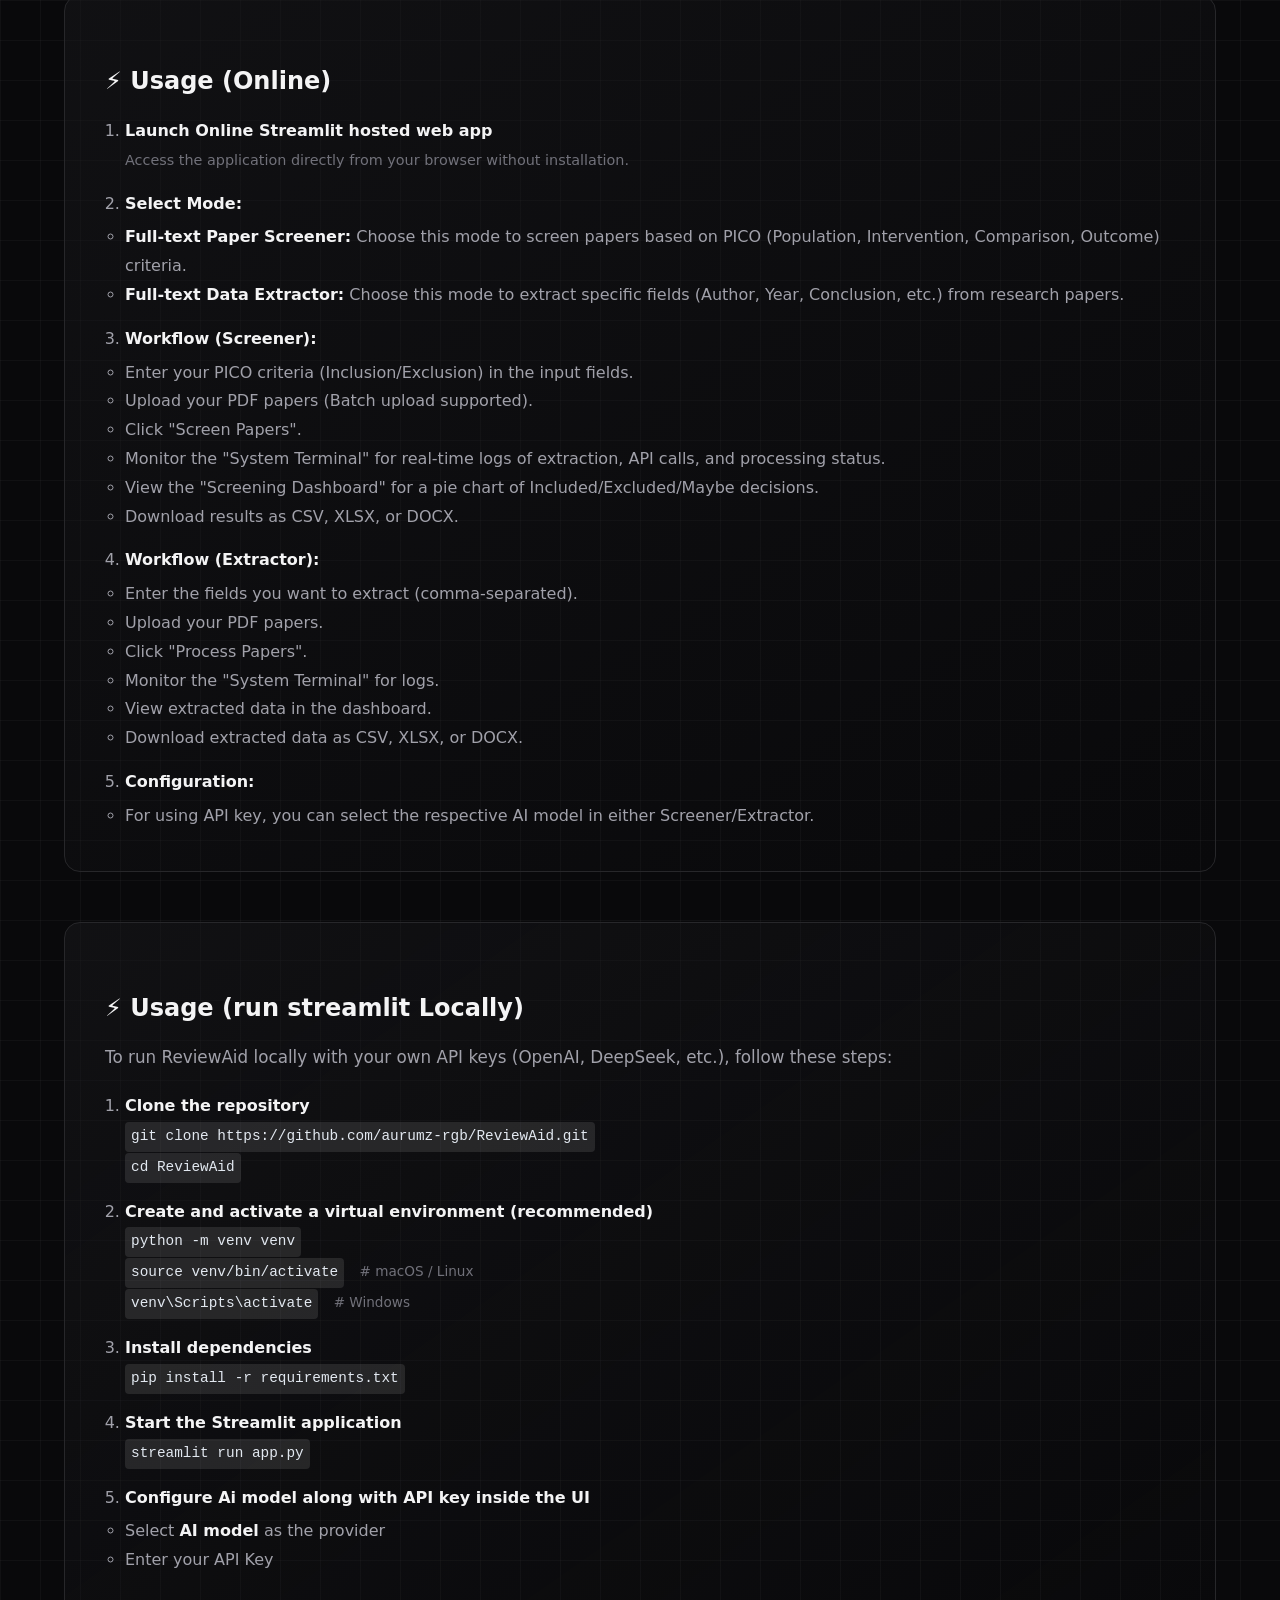
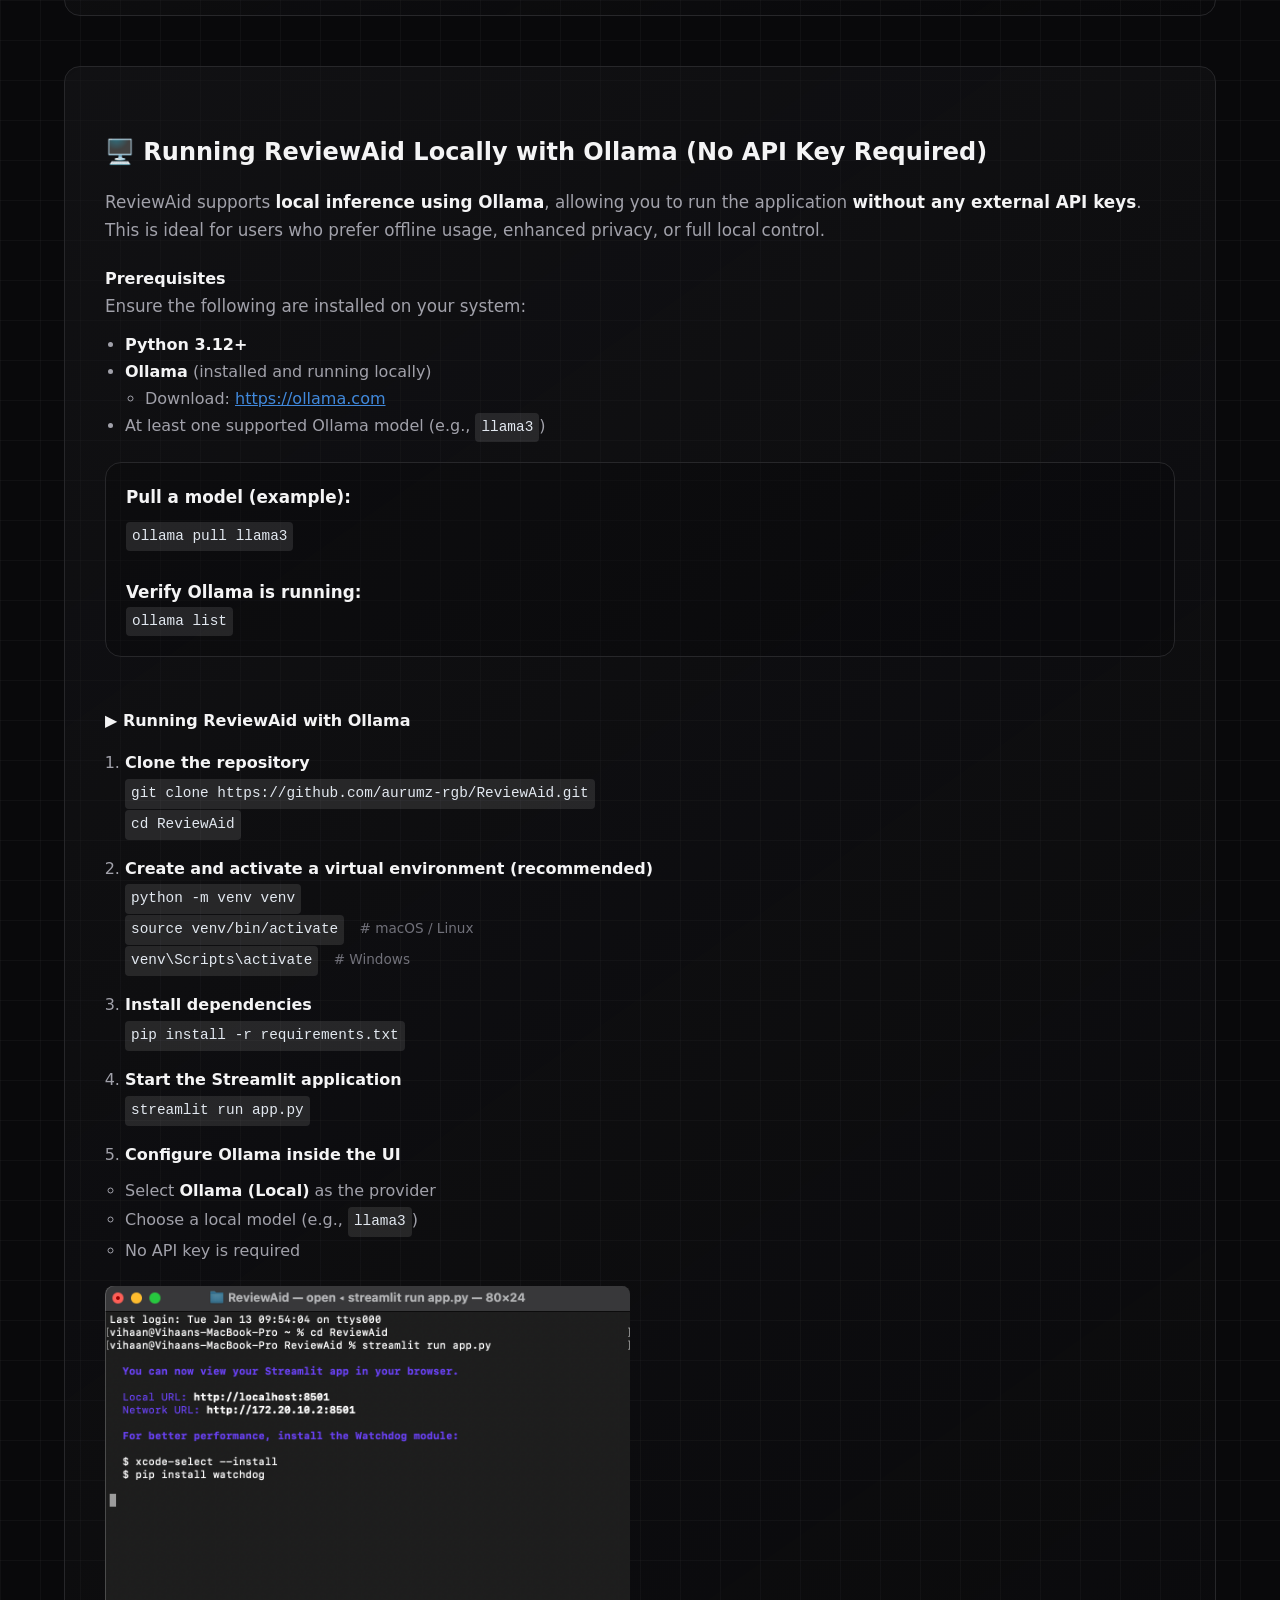
==== commit 858c6ef9: "updated documentation, improved placeholders for screener, screener logs" ====
--- a/index.html
+++ b/index.html
@@ -357,10 +357,20 @@
           <p style="margin-bottom: 0;">The system operates in the following order:</p>
           <ul class="confidence-overview-list">
             <li><strong>Deterministic Rule-Based Classification & Verification (Screener & Extractor)</strong></li>
-            <li><strong>LLM Self-Assessment (With Override Logic)</strong></li>
+            <li><strong>Per-Criterion LLM Screening with Evidence Quotes (v4.0.0)</strong></li>
             <li><strong>Heuristic Keyword Estimation</strong></li>
             <li><strong>Low-Confidence Default</strong></li>
           </ul>
+
+          <div class="rationale" style="margin-top: 20px;">
+            <strong>Screening: 3 API calls per paper (v4.0.0)</strong><br>
+            Each screened paper is judged <strong>three independent times</strong> at temperature 0. Every call
+            evaluates <em>all criteria</em> on the full text and returns a verdict plus a verbatim supporting quote
+            for each criterion. The three samples are <strong>majority-voted per criterion</strong>, and the
+            agreement rate across samples becomes the paper's confidence score. A fourth
+            <strong>tiebreaker call</strong> runs only when the samples disagree on a criterion. Papers the Tier-1
+            gate auto-excludes cost <strong>0 API calls</strong>.
+          </div>
           <p style="margin-top: 15px; font-size: 0.95rem; color: var(--text-muted);">Each tier is only activated if the
             previous tier fails to produce a valid and reliable result.</p>
         </div>
@@ -381,15 +391,20 @@
             <h3>Tier 1: Deterministic Rule-Based & Verification</h3>
             <h4>Highest Priority</h4>
             <p><strong>Purpose:</strong> Eliminate ambiguity using explicit user-defined rules and verify AI outputs against source text.</p>
-            <p><strong>Screener Logic:</strong></p>
+            <p><strong>Screener Logic (v4.0.0 guarded gate):</strong></p>
             <ul>
-              <li>The system performs a preliminary scan for <strong>exclusion</strong> and <strong>inclusion</strong>
-                keywords.</li>
-              <li>If <strong>exclusion keywords are detected without any corresponding inclusion keywords</strong>, the
-                paper is automatically classified as <strong>Excluded</strong> with a confidence score of <strong>1.0
-                  (100%)</strong>.</li>
-              <li>If <strong>both exclusion and inclusion keywords</strong> are present, this tier is
-                <strong>bypassed</strong> to avoid false positives, delegating the decision to the AI.</li>
+              <li>The system scans for <strong>exclusion</strong> and <strong>inclusion</strong> keywords, but a keyword
+                only counts when it survives deterministic guards: <strong>word-boundary matching</strong> ("men" no
+                longer matches "women"), a <strong>negation guard</strong> ("no acute LBP" is not a population hit), and
+                a <strong>background-context guard</strong> (mentions in background prose, far from eligibility
+                language, are ignored).</li>
+              <li>A lone <strong>single-word</strong> exclusion criterion never decides a paper on its own &mdash; it
+                needs a second qualifying criterion.</li>
+              <li>If <strong>qualifying exclusion keywords</strong> are detected <strong>without any corresponding
+                inclusion keywords</strong>, the paper is automatically classified as <strong>Excluded</strong> with a
+                confidence score of <strong>1.0 (100%)</strong>.</li>
+              <li>Everything else &mdash; including papers where both exclusion and inclusion keywords are present
+                &mdash; is <strong>deferred to the AI</strong>, and every discarded keyword hit is logged for audit.</li>
             </ul>
             <p><strong>Extractor Logic:</strong></p>
             <ul>
@@ -404,12 +419,16 @@
 
 
           <div class="tier-card">
-            <h3>Tier 2: LLM Self-Assessment (With Override Logic)</h3>
+            <h3>Tier 2: Per-Criterion LLM Screening (With Override Logic)</h3>
             <h4>Primary Mechanism</h4>
             <p><strong>Purpose:</strong> Leverage the model’s internal reasoning and evidence-based judgment.</p>
             <p><strong>Logic:</strong></p>
             <ul>
-              <li>The Large Language Model (LLM) evaluates its own screening or extraction decision and assigns a <strong>confidence score between 0.0 and 1.0</strong>.</li>
+              <li>The LLM judges <strong>each criterion separately</strong> and must cite the supporting sentence from the paper. Every quote is verified against the paper text &mdash; an unfindable quote downgrades the judgment.</li>
+              <li>Each paper is judged <strong>three independent times (3 API calls per paper)</strong> and the samples are majority-voted per criterion. The <strong>sample agreement rate</strong> is the confidence score &mdash; a measured property of the judgments, not a self-assessment.</li>
+              <li><strong>Recall-first exclusion:</strong> a paper is only auto-excluded when exclusion evidence is unanimous across samples and grounded in a quote. Split votes and weak evidence are <strong>referred</strong>, never decided.</li>
+              <li><strong>Tiebreaker adjudication:</strong> when samples disagree on a criterion, a senior-reviewer call settles it against the competing quotes.</li>
+              <li>Every paper leaves with a <strong>priority score</strong> so the human review queue is worked highest-first.</li>
               <li><strong>Override Logic:</strong> If the AI claims high confidence (> 0.5) but the Tier 1 Deterministic Check fails (score < 0.5), the system <strong>overrides</strong> the AI's confidence score downward and flags the paper for human review. This prevents the AI from being confidently wrong (hallucinating).</li>
             </ul>
             <div class="rationale">
@@ -479,13 +498,13 @@
                 <tr>
                   <td><strong>0.9 – 1.0</strong></td>
                   <td><span class="confidence-badge">Deterministic Match</span></td>
-                  <td>Extracted data was verified via exact string match or near-perfect token overlap against the source text.</td>
+                  <td>Extracted data verified via exact string match or near-perfect token overlap. For screening: all three samples agreed and the driving criteria carry grounded quotes.</td>
                   <td>Safe to accept</td>
                 </tr>
                 <tr>
                   <td><strong>0.6 – 0.89</strong></td>
                   <td><span class="confidence-badge">High Confidence</span></td>
-                  <td>AI output verified via strong semantic token overlap. Paraphrasing detected and grounded in source.</td>
+                  <td>AI output grounded in source (extractor), or a solid voting majority with minor dissent (screening).</td>
                   <td>Review optional</td>
                 </tr>
                 <tr>
@@ -497,7 +516,7 @@
                 <tr>
                   <td><strong>0.1 – 0.39</strong></td>
                   <td><span class="confidence-badge">Low Confidence</span></td>
-                  <td>Poor textual overlap or negation detected. AI score overridden by Tier 1 math due to likely hallucination.</td>
+                  <td>Poor textual overlap, negation detected, or low sample agreement. AI score overridden by Tier 1 math due to likely hallucination.</td>
                   <td>High risk of error</td>
                 </tr>
                 <tr>
@@ -531,7 +550,8 @@
           <h3>Flow</h3>
           <ol style="margin-left: 20px; color: var(--text-secondary); line-height: 1.8;">
             <li><strong>If <code>raw_result</code> is <code>None</code></strong><br>
-              &rarr; Use regex to extract data locally.</li>
+              &rarr; Use regex to extract data locally (extractor only; every fallback use is counted via
+              <code>parser.fallback_uses()</code>).</li>
             <li><strong>Clean the response</strong><br>
               &rarr; Remove Markdown, comments, and trailing commas.</li>
             <li><strong>Try standard JSON parsing</strong><br>
@@ -539,7 +559,9 @@
             <li><strong>If that fails, use AI repair</strong><br>
               &rarr; Ask AI to fix the JSON syntax.</li>
             <li><strong>Final fallback</strong><br>
-              &rarr; Extract known keys using regex.</li>
+              &rarr; Extract known keys using regex. Note: the v4.0.0 screener never uses this fallback &mdash;
+              unusable screening samples are dropped, and a paper with no usable samples is <strong>referred</strong>
+              as "Maybe" instead of being decided by regex.</li>
           </ol>
         </div>
 
@@ -839,7 +861,7 @@
             <h3>Abrupt Stopping</h3>
             <span class="error-label meaning">Meaning</span>
             <p class="error-text">Streamlit abruptly stops in order to conserve its resources and hence the user should
-              follow our request to upload a maximum of 20 papers in one time.</p>
+              follow our request to upload a maximum of 10 papers in one batch (screener; the extractor is unaffected).</p>
             <span class="error-label fix">Fix</span>
             <p class="error-text">However, if issue persists for papers below this number in one session, please do open
               an issue on Github.</p>
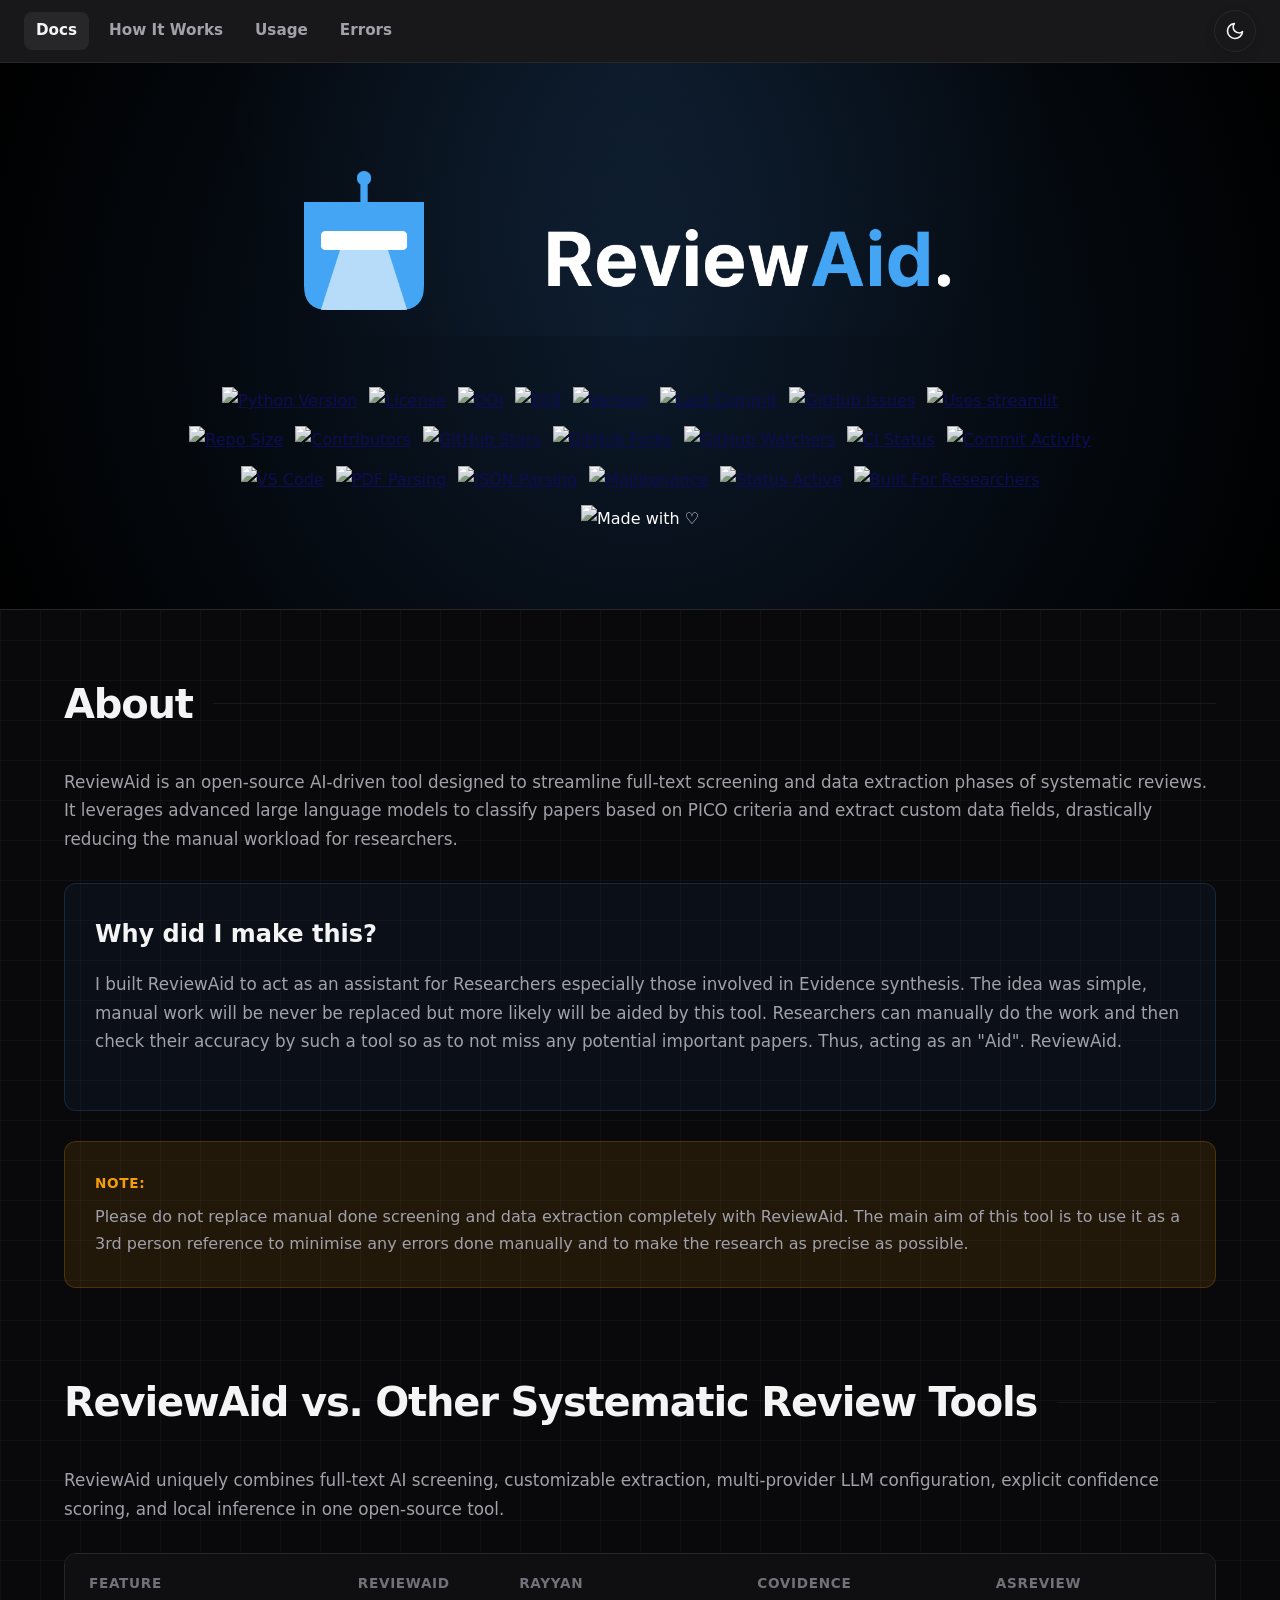
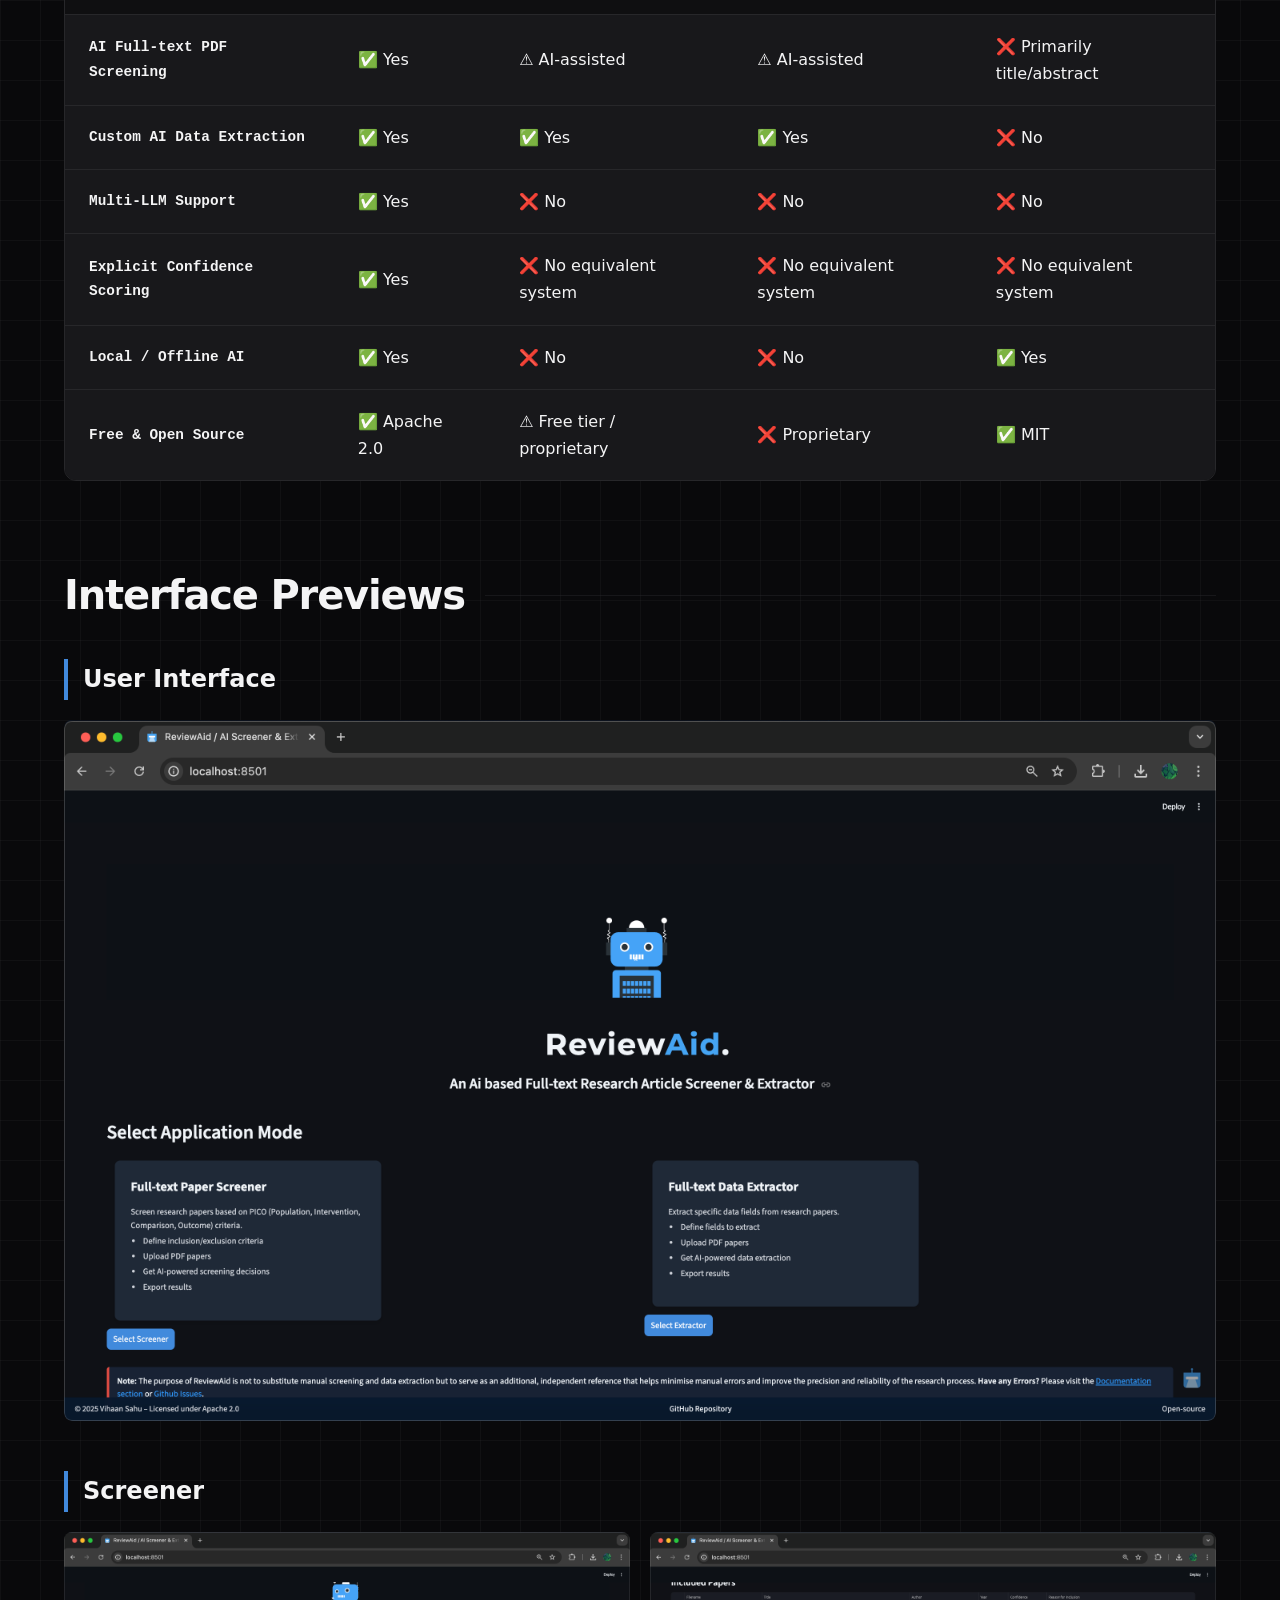
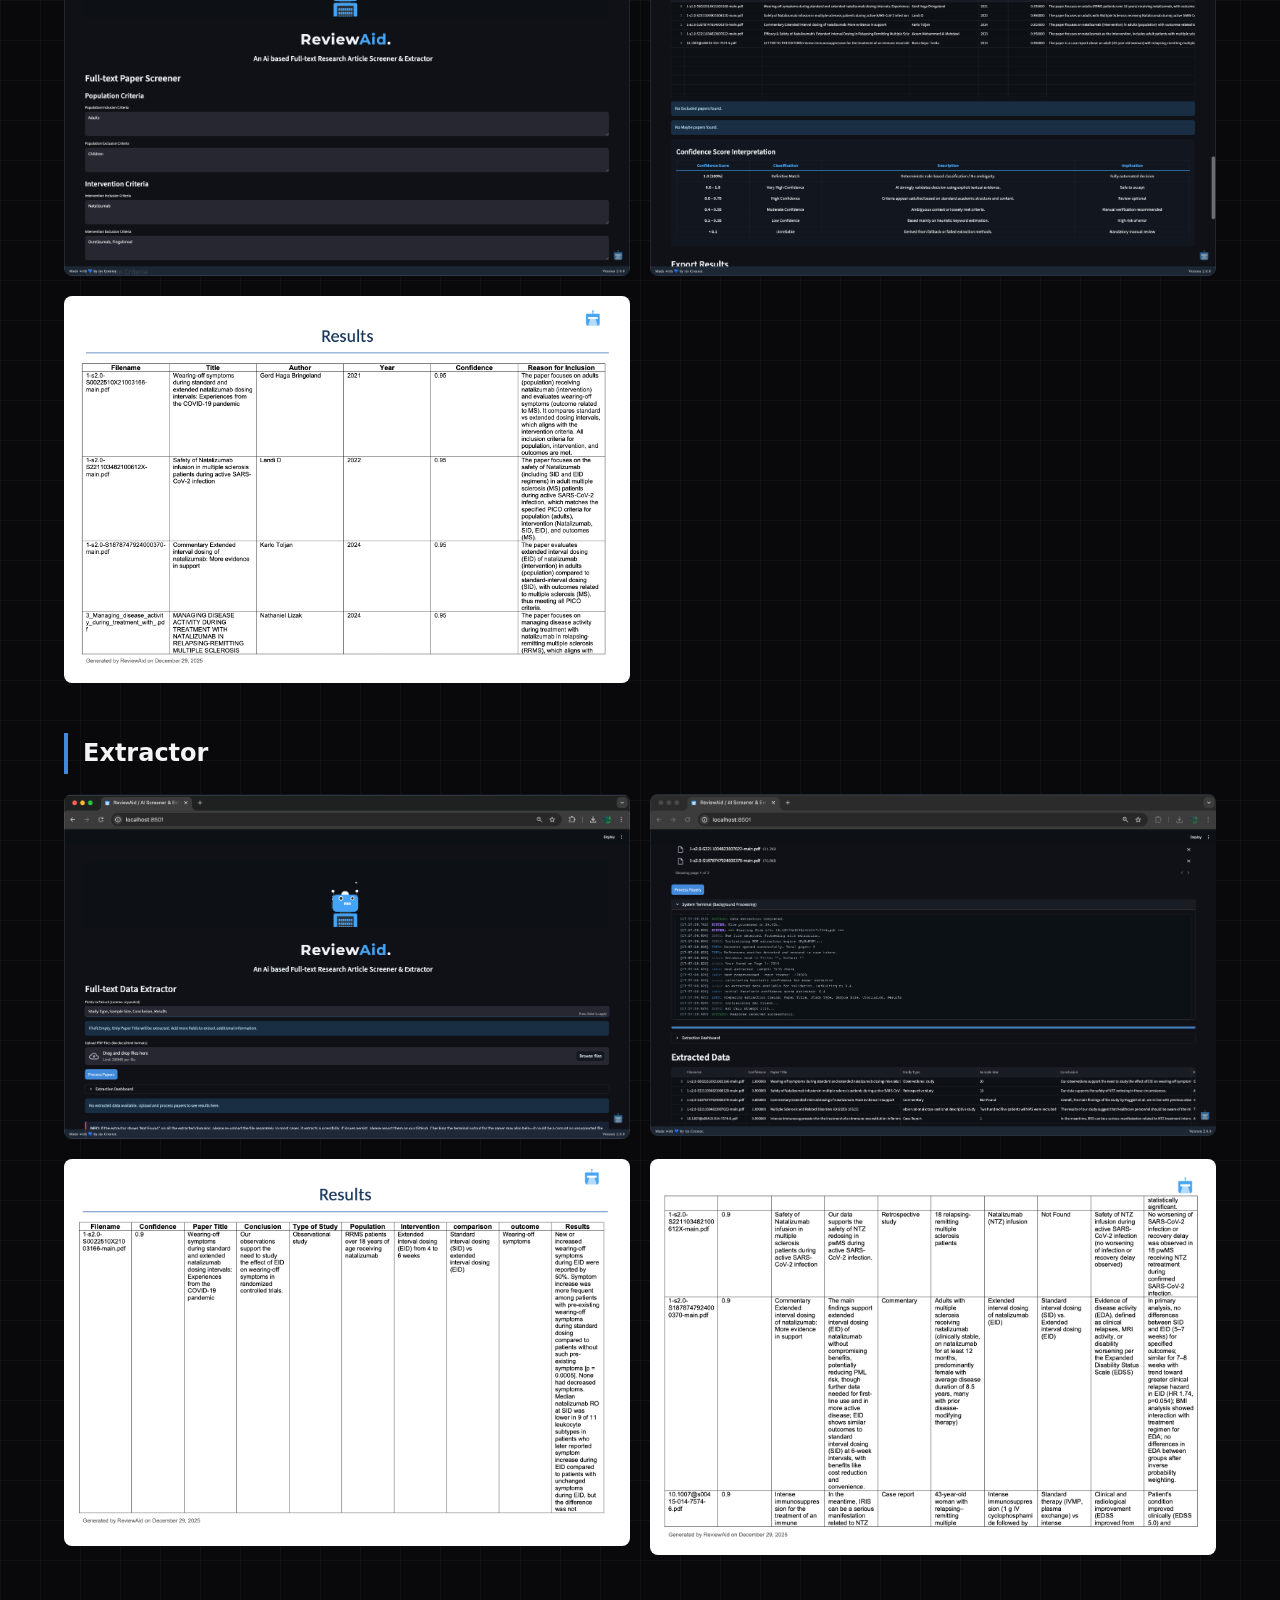
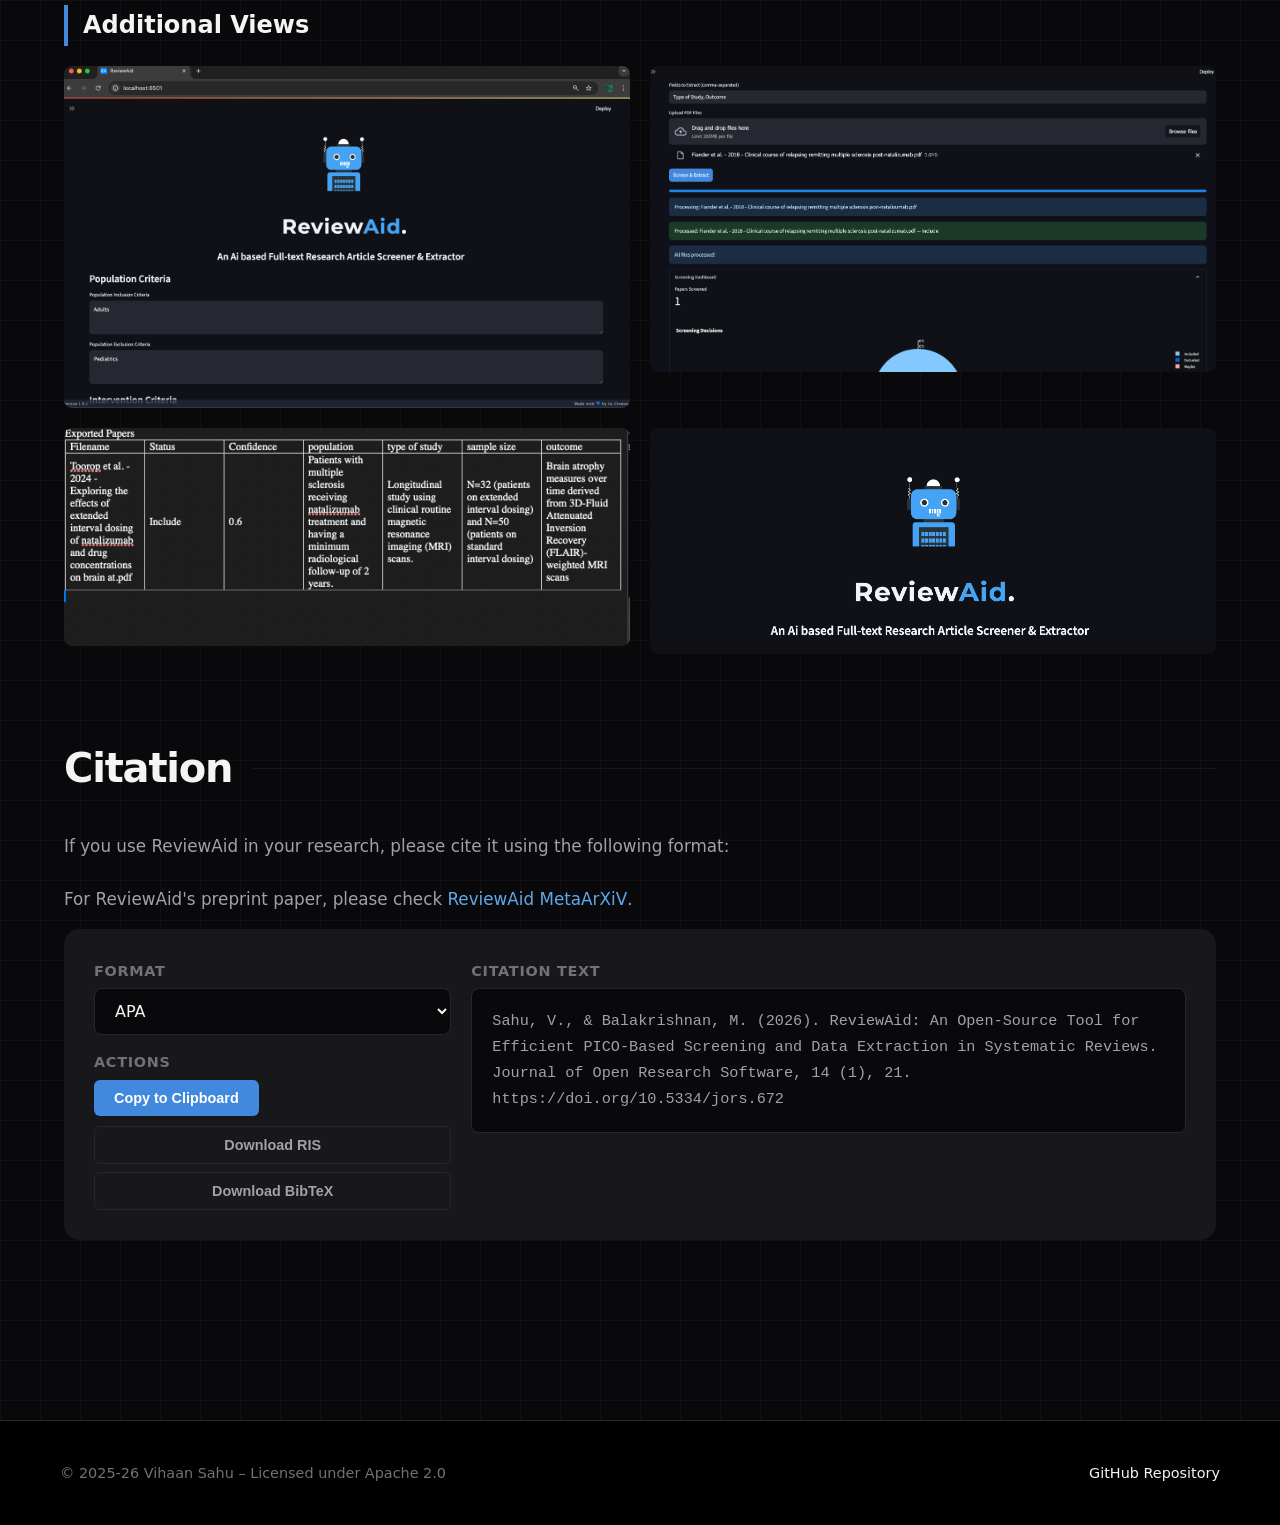
==== commit 5f9565c0: "docs modified, polished" ====
--- a/index.html
+++ b/index.html
@@ -17,7 +17,6 @@
   <meta name="author" content="Vihaan Sahu">
   <meta name="copyright" content="© 2025 Vihaan Sahu">
   <meta name="language" content="en">
-  <link rel="canonical" href="https://aurumz-rgb.github.io/ReviewAid/">
   <link rel="icon" href="assets/favicon.ico" type="image/png">
 
   <meta name="theme-color" content="#09090b">
@@ -83,13 +82,13 @@
 </head>
 
 <body>
-
-
-  <div id="lightbox" class="lightbox">
-    <span class="close-lightbox">&times;</span>
-    <img class="lightbox-content" id="lightbox-img">
-  </div>
-
+  <nav class="nav-bar">
+    <div class="nav-links">
+      <a class="nav-link active" href="index.html">Docs</a>
+      <a class="nav-link" href="how-it-works.html">How It Works</a>
+      <a class="nav-link" href="usage.html">Usage</a>
+      <a class="nav-link" href="errors.html">Errors</a>
+    </div>
   <button id="theme-toggle" class="theme-toggle" aria-label="Toggle Dark Mode">
     <svg class="icon-moon" xmlns="http://www.w3.org/2000/svg" viewBox="0 0 24 24">
       <path d="M21 12.79A9 9 0 1 1 11.21 3 7 7 0 0 0 21 12.79z"></path>
@@ -106,6 +105,12 @@
       <line x1="18.36" y1="5.64" x2="19.78" y2="4.22"></line>
     </svg>
   </button>
+  </nav>
+  <div id="lightbox" class="lightbox">
+    <span class="close-lightbox">&times;</span>
+    <img class="lightbox-content" id="lightbox-img">
+  </div>
+
 
   <div class="header">
     <div class="header-content">
@@ -185,6 +190,8 @@
 
   <div class="main-content">
     <div class="container">
+
+
       <div class="section reveal">
         <h2>About</h2>
         <p>
@@ -211,13 +218,6 @@
         </div>
       </div>
 
-      <div class="main-links reveal">
-        <a href="https://github.com/aurumz-rgb/ReviewAid" target="_blank">GitHub Repository</a>
-        <a href="https://reviewaid.github.io" class="primary" target="_blank">Main-Website</a>
-        <a href="https://reviewaid-ai.streamlit.app" target="_blank" class="launch-btn">Launch ReviewAid</a>
-      </div>
-
-
 
             <div class="section reveal">
         <h2>ReviewAid vs. Other Systematic Review Tools</h2>
@@ -328,624 +328,6 @@
             </div>
           </div>
 
-        </div>
-      </div>
-
-
-
-      <div class="showcase-group">
-        <h3>System Architecture Layers</h3>
-        <div class="grid-2">
-          <img src="figures/Build.png" alt="Build" class="showcase-img">
-        </div>
-      </div>
-
-
-
-      <div class="section reveal">
-        <h2>Confidence Scoring System</h2>
-        <p>This system implements a <strong>hierarchical four-tier confidence model</strong> designed to maximize
-          precision and minimize false classifications during automated paper screening and data extraction. The logic
-          prioritizes <strong>deterministic rule-based decisions</strong> before progressively falling back to
-          algorithmic and heuristic estimation only when necessary.</p>
-
-        <div class="highlight-section" style="margin-top: 30px;">
-          <h3>Overview</h3>
-          <p style="margin-bottom: 15px;">The confidence score reflects how reliably a paper has been classified or
-            extracted. Scores range from <strong>0.0 to 1.0</strong>, where higher values indicate stronger certainty
-            and lower values explicitly flag the need for manual review.</p>
-          <p style="margin-bottom: 0;">The system operates in the following order:</p>
-          <ul class="confidence-overview-list">
-            <li><strong>Deterministic Rule-Based Classification & Verification (Screener & Extractor)</strong></li>
-            <li><strong>Per-Criterion LLM Screening with Evidence Quotes (v4.0.0)</strong></li>
-            <li><strong>Heuristic Keyword Estimation</strong></li>
-            <li><strong>Low-Confidence Default</strong></li>
-          </ul>
-
-          <div class="rationale" style="margin-top: 20px;">
-            <strong>Screening: 3 API calls per paper (v4.0.0)</strong><br>
-            Each screened paper is judged <strong>three independent times</strong> at temperature 0. Every call
-            evaluates <em>all criteria</em> on the full text and returns a verdict plus a verbatim supporting quote
-            for each criterion. The three samples are <strong>majority-voted per criterion</strong>, and the
-            agreement rate across samples becomes the paper's confidence score. A fourth
-            <strong>tiebreaker call</strong> runs only when the samples disagree on a criterion. Papers the Tier-1
-            gate auto-excludes cost <strong>0 API calls</strong>.
-          </div>
-          <p style="margin-top: 15px; font-size: 0.95rem; color: var(--text-muted);">Each tier is only activated if the
-            previous tier fails to produce a valid and reliable result.</p>
-        </div>
-
-
-
-        <div class="showcase-group">
-          <div class="grid-2">
-            <img src="figures/Multi-Tier.png" alt="Multi-Tier" class="showcase-img">
-          </div>
-        </div>
-
-
-
-        <div class="tiers-grid">
-
-          <div class="tier-card">
-            <h3>Tier 1: Deterministic Rule-Based & Verification</h3>
-            <h4>Highest Priority</h4>
-            <p><strong>Purpose:</strong> Eliminate ambiguity using explicit user-defined rules and verify AI outputs against source text.</p>
-            <p><strong>Screener Logic (v4.0.0 guarded gate):</strong></p>
-            <ul>
-              <li>The system scans for <strong>exclusion</strong> and <strong>inclusion</strong> keywords, but a keyword
-                only counts when it survives deterministic guards: <strong>word-boundary matching</strong> ("men" no
-                longer matches "women"), a <strong>negation guard</strong> ("no acute LBP" is not a population hit), and
-                a <strong>background-context guard</strong> (mentions in background prose, far from eligibility
-                language, are ignored).</li>
-              <li>A lone <strong>single-word</strong> exclusion criterion never decides a paper on its own &mdash; it
-                needs a second qualifying criterion.</li>
-              <li>If <strong>qualifying exclusion keywords</strong> are detected <strong>without any corresponding
-                inclusion keywords</strong>, the paper is automatically classified as <strong>Excluded</strong> with a
-                confidence score of <strong>1.0 (100%)</strong>.</li>
-              <li>Everything else &mdash; including papers where both exclusion and inclusion keywords are present
-                &mdash; is <strong>deferred to the AI</strong>, and every discarded keyword hit is logged for audit.</li>
-            </ul>
-            <p><strong>Extractor Logic:</strong></p>
-            <ul>
-              <li>The system deterministically verifies the AI's extracted data against the source text using <strong>Exact String Matching</strong> and <strong>Token Overlap</strong> for paraphrased text.</li>
-              <li><strong>Negation Detection</strong> is applied to ensure the AI didn't miss a "not" or "failed" that changes the meaning of the extracted data.</li>
-            </ul>
-            <div class="rationale">
-              <strong>Rationale:</strong> Explicit rules provide deterministic certainty and override probabilistic
-              inference when applicable. Mathematical verification ensures the AI actually saw what it claimed to see.
-            </div>
-          </div>
-
-
-          <div class="tier-card">
-            <h3>Tier 2: Per-Criterion LLM Screening (With Override Logic)</h3>
-            <h4>Primary Mechanism</h4>
-            <p><strong>Purpose:</strong> Leverage the model’s internal reasoning and evidence-based judgment.</p>
-            <p><strong>Logic:</strong></p>
-            <ul>
-              <li>The LLM judges <strong>each criterion separately</strong> and must cite the supporting sentence from the paper. Every quote is verified against the paper text &mdash; an unfindable quote downgrades the judgment.</li>
-              <li>Each paper is judged <strong>three independent times (3 API calls per paper)</strong> and the samples are majority-voted per criterion. The <strong>sample agreement rate</strong> is the confidence score &mdash; a measured property of the judgments, not a self-assessment.</li>
-              <li><strong>Recall-first exclusion:</strong> a paper is only auto-excluded when exclusion evidence is unanimous across samples and grounded in a quote. Split votes and weak evidence are <strong>referred</strong>, never decided.</li>
-              <li><strong>Tiebreaker adjudication:</strong> when samples disagree on a criterion, a senior-reviewer call settles it against the competing quotes.</li>
-              <li>Every paper leaves with a <strong>priority score</strong> so the human review queue is worked highest-first.</li>
-              <li><strong>Override Logic:</strong> If the AI claims high confidence (> 0.5) but the Tier 1 Deterministic Check fails (score < 0.5), the system <strong>overrides</strong> the AI's confidence score downward and flags the paper for human review. This prevents the AI from being confidently wrong (hallucinating).</li>
-            </ul>
-            <div class="rationale">
-              <strong>Rationale:</strong> Captures nuanced contextual understanding that deterministic rules cannot,
-              while the override logic ensures mathematical grounding prevents false confidence.
-            </div>
-          </div>
-
-
-          <div class="tier-card">
-            <h3>Tier 3: Heuristic Estimation</h3>
-            <h4>Fallback</h4>
-            <p><strong>Purpose:</strong> Provide a probabilistic estimate when LLM confidence is unavailable.</p>
-            <p><strong>Triggered when:</strong> The LLM fails to return a valid confidence value (e.g., formatting or
-              JSON parsing errors).</p>
-            <p><strong>Screener Logic:</strong></p>
-            <ul>
-              <li>The system analyzes the users input <strong>Inclusions and Exclusions critiera</strong> and matches
-                with the paper's full-text and determines the confidence level.</li>
-            </ul>
-            <p><strong>Extractor Logic:</strong></p>
-            <ul>
-              <li>The system analyzes <strong>Extracted data</strong> with the paper's full-text and determines the
-                confidence level.</li>
-            </ul>
-            <div class="rationale">
-              <strong>Rationale:</strong> Offers a best-effort estimate derived from text structure rather than semantic
-              certainty.
-            </div>
-          </div>
-
-
-          <div class="tier-card" style="border-top-color: #ef4444;">
-            <h3>Tier 4: Low-Confidence Default</h3>
-            <h4>Last Resort</h4>
-            <p><strong>Purpose:</strong> Explicitly flag unreliable outputs.</p>
-            <p><strong>Triggered when:</strong> Data extraction fails entirely (e.g., Regex failure or missing
-              sections).</p>
-            <p><strong>Logic:</strong></p>
-            <ul>
-              <li>Assigns a <strong>baseline low confidence score</strong> (e.g., <code>0.2</code>).</li>
-              <li>Automatically flags the result for <strong>mandatory manual review</strong>.</li>
-            </ul>
-            <div class="rationale">
-              <strong>Rationale:</strong> Prevents silent failures by clearly signaling unreliability.
-            </div>
-          </div>
-        </div>
-
-
-
-        <div style="margin-top: 50px;">
-          <h3>Confidence Score Interpretation</h3>
-          <p>This layered approach ensures that high-confidence decisions are automated safely, while ambiguous or
-            unreliable cases are clearly flagged for human oversight.</p>
-          <div class="table-responsive">
-            <table class="confidence-table">
-              <thead>
-                <tr>
-                  <th>Confidence Score</th>
-                  <th>Classification</th>
-                  <th>Description</th>
-                  <th>Implication</th>
-                </tr>
-              </thead>
-              <tbody>
-                <tr>
-                  <td><strong>0.9 – 1.0</strong></td>
-                  <td><span class="confidence-badge">Deterministic Match</span></td>
-                  <td>Extracted data verified via exact string match or near-perfect token overlap. For screening: all three samples agreed and the driving criteria carry grounded quotes.</td>
-                  <td>Safe to accept</td>
-                </tr>
-                <tr>
-                  <td><strong>0.6 – 0.89</strong></td>
-                  <td><span class="confidence-badge">High Confidence</span></td>
-                  <td>AI output grounded in source (extractor), or a solid voting majority with minor dissent (screening).</td>
-                  <td>Review optional</td>
-                </tr>
-                <tr>
-                  <td><strong>0.4 – 0.59</strong></td>
-                  <td><span class="confidence-badge">Moderate Confidence</span></td>
-                  <td>Partial overlap detected. Ambiguous context or loosely met criteria.</td>
-                  <td>Manual verification recommended</td>
-                </tr>
-                <tr>
-                  <td><strong>0.1 – 0.39</strong></td>
-                  <td><span class="confidence-badge">Low Confidence</span></td>
-                  <td>Poor textual overlap, negation detected, or low sample agreement. AI score overridden by Tier 1 math due to likely hallucination.</td>
-                  <td>High risk of error</td>
-                </tr>
-                <tr>
-                  <td><strong>&lt; 0.1</strong></td>
-                  <td><span class="confidence-badge">Unreliable</span></td>
-                  <td>Derived from fallback or failed extraction methods. Complete lack of text grounding.</td>
-                  <td>Mandatory manual review</td>
-                </tr>
-              </tbody>
-            </table>
-          </div>
-        </div>
-
-      </div>
-
-
-
-      <div class="section reveal">
-        <h2>Parsing Pipeline</h2>
-        <p><strong>Purpose:</strong> Safely parse API/AI responses, even if the JSON is broken or missing.</p>
-
-
-        <div class="showcase-group">
-          <div class="grid-2">
-            <img src="figures/parse.png" alt="Parse" class="showcase-img">
-          </div>
-        </div>
-
-
-        <div class="highlight-section">
-          <h3>Flow</h3>
-          <ol style="margin-left: 20px; color: var(--text-secondary); line-height: 1.8;">
-            <li><strong>If <code>raw_result</code> is <code>None</code></strong><br>
-              &rarr; Use regex to extract data locally (extractor only; every fallback use is counted via
-              <code>parser.fallback_uses()</code>).</li>
-            <li><strong>Clean the response</strong><br>
-              &rarr; Remove Markdown, comments, and trailing commas.</li>
-            <li><strong>Try standard JSON parsing</strong><br>
-              &rarr; <code>json.loads</code> (using <code>strict=False</code> to safely handle unescaped newlines without hanging).</li>
-            <li><strong>If that fails, use AI repair</strong><br>
-              &rarr; Ask AI to fix the JSON syntax.</li>
-            <li><strong>Final fallback</strong><br>
-              &rarr; Extract known keys using regex. Note: the v4.0.0 screener never uses this fallback &mdash;
-              unusable screening samples are dropped, and a paper with no usable samples is <strong>referred</strong>
-              as "Maybe" instead of being decided by regex.</li>
-          </ol>
-        </div>
-
-        <div class="motivation"
-          style="background: rgba(16, 185, 129, 0.1); border-left-color: #10b981; border: 1px solid rgba(16, 185, 129, 0.2);">
-          <h3 style="margin-top: 0; color: #ecfdf5;">Guarantee</h3>
-          <ul style="margin-left: 20px;">
-            <li>Never crashes</li>
-            <li>Always attempts to recover usable data</li>
-          </ul>
-        </div>
-      </div>
-
-
-<div class="section reveal">
-  <h2>OCR – Advanced Image Data Extraction</h2>
-
-  <p style="color: var(--text-secondary); line-height: 1.8;">
-    The system uses Optical Character Recognition (OCR) to extract structured data from images before parsing.
-    It was initially built using <strong>PaddleOCR</strong> for higher accuracy and better handling of complex layouts,
-    noisy images, and multi-line text. However, due to streamlit deployment constraints, it now uses
-    <strong>pytesseract</strong> (Google Tesseract-OCR wrapper) as the default OCR engine.
-  </p>
-
-  <div class="showcase-group">
-    <div class="grid-3">
-      <img src="assets/pytesseract.png" alt="Pytesseract Workflow" class="showcase-img">
-    </div>
-  </div>
-
-  <p style="color: var(--text-secondary); line-height: 1.4;">
-    ReviewAid PaddleOCR version (run with streamlit locally):
-    <a href="https://github.com/ReviewAid/ReviewAid-OCR" target="_blank" style="color: #10b981;">
-      ReviewAid-OCR
-    </a>
-  </p>
-
-  <p style="color: var(--text-secondary); line-height: 1.4;">
-    Official Tesseract wrapper:
-    <a href="https://github.com/madmaze/pytesseract" target="_blank" style="color: #10b981;">
-      pytesseract GitHub
-    </a>
-  </p>
-</div>
-
-
-      <div class="section reveal">
-        <h2>Usage & Installation</h2>
-        <p>Follow these instructions to run ReviewAid online or locally.</p>
-
-
-        <div class="highlight-section">
-          <h3>⚡ Usage (Online)</h3>
-          <ol style="margin-left: 20px; line-height: 1.8; color: var(--text-secondary);">
-            <li style="margin-bottom: 15px;">
-              <strong>Launch Online Streamlit hosted web app</strong>
-              <br>
-              <span style="font-size: 0.9em; color: var(--text-muted);">Access the application directly from your
-                browser without installation.</span>
-            </li>
-            <li style="margin-bottom: 15px;">
-              <strong>Select Mode:</strong>
-              <ul style="margin-top: 5px; margin-bottom: 5px;">
-                <li><strong>Full-text Paper Screener:</strong> Choose this mode to screen papers based on PICO
-                  (Population, Intervention, Comparison, Outcome) criteria.</li>
-                <li><strong>Full-text Data Extractor:</strong> Choose this mode to extract specific fields (Author,
-                  Year, Conclusion, etc.) from research papers.</li>
-              </ul>
-            </li>
-            <li style="margin-bottom: 15px;">
-              <strong>Workflow (Screener):</strong>
-              <ul style="margin-top: 5px; margin-bottom: 5px;">
-                <li>Enter your PICO criteria (Inclusion/Exclusion) in the input fields.</li>
-                <li>Upload your PDF papers (Batch upload supported).</li>
-                <li>Click "Screen Papers".</li>
-                <li>Monitor the "System Terminal" for real-time logs of extraction, API calls, and processing status.
-                </li>
-                <li>View the "Screening Dashboard" for a pie chart of Included/Excluded/Maybe decisions.</li>
-                <li>Download results as CSV, XLSX, or DOCX.</li>
-              </ul>
-            </li>
-            <li style="margin-bottom: 15px;">
-              <strong>Workflow (Extractor):</strong>
-              <ul style="margin-top: 5px; margin-bottom: 5px;">
-                <li>Enter the fields you want to extract (comma-separated).</li>
-                <li>Upload your PDF papers.</li>
-                <li>Click "Process Papers".</li>
-                <li>Monitor the "System Terminal" for logs.</li>
-                <li>View extracted data in the dashboard.</li>
-                <li>Download extracted data as CSV, XLSX, or DOCX.</li>
-              </ul>
-            </li>
-            <li>
-              <strong>Configuration:</strong>
-              <ul style="margin-top: 5px; margin-bottom: 0;">
-                <li>For using API key, you can select the respective AI model in either Screener/Extractor.</li>
-              </ul>
-            </li>
-          </ol>
-        </div>
-
-
-        <div class="highlight-section">
-          <h3>⚡ Usage (run streamlit Locally)</h3>
-          <p style="margin-bottom: 20px;">To run ReviewAid locally with your own API keys (OpenAI, DeepSeek, etc.),
-            follow these steps:</p>
-          <ol style="margin-left: 20px; line-height: 1.8; color: var(--text-secondary);">
-            <li style="margin-bottom: 15px;">
-              <strong>Clone the repository</strong><br>
-              <code>git clone https://github.com/aurumz-rgb/ReviewAid.git</code><br>
-              <code>cd ReviewAid</code>
-            </li>
-            <li style="margin-bottom: 15px;">
-              <strong>Create and activate a virtual environment (recommended)</strong><br>
-              <code>python -m venv venv</code><br>
-              <code>source venv/bin/activate</code> &nbsp; <span style="font-size: 0.85em; color: var(--text-muted);">#
-                macOS / Linux</span><br>
-              <code>venv\Scripts\activate</code> &nbsp; <span style="font-size: 0.85em; color: var(--text-muted);">#
-                Windows</span>
-            </li>
-            <li style="margin-bottom: 15px;">
-              <strong>Install dependencies</strong><br>
-              <code>pip install -r requirements.txt</code>
-            </li>
-            <li style="margin-bottom: 15px;">
-              <strong>Start the Streamlit application</strong><br>
-              <code>streamlit run app.py</code>
-            </li>
-            <li style="margin-bottom: 0;">
-              <strong>Configure Ai model along with API key inside the UI</strong>
-              <ul style="margin-top: 5px;">
-                <li>Select <strong>AI model</strong> as the provider</li>
-                <li>Enter your API Key</li>
-              </ul>
-            </li>
-          </ol>
-        </div>
-
-
-        <div class="highlight-section">
-          <h3>🖥️ Running ReviewAid Locally with Ollama (No API Key Required)</h3>
-          <p style="margin-bottom: 20px;">ReviewAid supports <strong>local inference using Ollama</strong>, allowing you
-            to run the application <strong>without any external API keys</strong>. This is ideal for users who prefer
-            offline usage, enhanced privacy, or full local control.</p>
-
-          <h4>Prerequisites</h4>
-          <p style="margin-bottom: 10px;">Ensure the following are installed on your system:</p>
-          <ul style="margin-left: 20px; color: var(--text-secondary); margin-bottom: 20px;">
-            <li><strong>Python 3.12+</strong></li>
-            <li><strong>Ollama</strong> (installed and running locally)
-              <ul style="margin-left: 20px; list-style-type: circle;">
-                <li>Download: <a href="https://ollama.com" target="_blank"
-                    style="color: var(--primary);">https://ollama.com</a></li>
-              </ul>
-            </li>
-            <li>At least one supported Ollama model (e.g., <code>llama3</code>)</li>
-          </ul>
-
-          <div class="highlight-section" style="background: rgba(0,0,0,0.2); padding: 20px;">
-            <p style="margin-bottom: 10px;"><strong>Pull a model (example):</strong></p>
-            <code>ollama pull llama3</code>
-            <br><br>
-            <p style="margin-bottom: 0;"><strong>Verify Ollama is running:</strong></p>
-            <code>ollama list</code>
-          </div>
-
-          <h4 style="margin-top: 25px;">▶️ Running ReviewAid with Ollama</h4>
-          <ol style="margin-left: 20px; line-height: 1.8; color: var(--text-secondary); margin-top: 15px;">
-            <li style="margin-bottom: 15px;">
-              <strong>Clone the repository</strong><br>
-              <code>git clone https://github.com/aurumz-rgb/ReviewAid.git</code><br>
-              <code>cd ReviewAid</code>
-            </li>
-            <li style="margin-bottom: 15px;">
-              <strong>Create and activate a virtual environment (recommended)</strong><br>
-              <code>python -m venv venv</code><br>
-              <code>source venv/bin/activate</code> &nbsp; <span style="font-size: 0.85em; color: var(--text-muted);">#
-                macOS / Linux</span><br>
-              <code>venv\Scripts\activate</code> &nbsp; <span style="font-size: 0.85em; color: var(--text-muted);">#
-                Windows</span>
-            </li>
-            <li style="margin-bottom: 15px;">
-              <strong>Install dependencies</strong><br>
-              <code>pip install -r requirements.txt</code>
-            </li>
-            <li style="margin-bottom: 15px;">
-              <strong>Start the Streamlit application</strong><br>
-              <code>streamlit run app.py</code>
-            </li>
-            <li style="margin-bottom: 20px;">
-              <strong>Configure Ollama inside the UI</strong>
-              <ul style="margin-top: 8px;">
-                <li>Select <strong>Ollama (Local)</strong> as the provider</li>
-                <li>Choose a local model (e.g., <code>llama3</code>)</li>
-                <li>No API key is required</li>
-              </ul>
-            </li>
-          </ol>
-
-
-
-
-          <div class="showcase-group">
-            <div class="grid-2">
-              <img src="screenshots/terminal.png" alt="Fig 2" class="showcase-img">
-            </div>
-          </div>
-
-          <div class="motivation" style="background: rgba(65, 137, 220, 0.1); border-left-color: var(--primary);">
-            <h3> Privacy Advantage</h3>
-            <p style="margin-bottom: 10px;">When using Ollama:</p>
-            <ul style="margin-left: 20px;">
-              <li>All inference runs <strong>entirely on your local machine</strong></li>
-              <li>No data is sent to external servers</li>
-              <li>No API keys are required or stored</li>
-            </ul>
-            <p style="margin-top: 15px; margin-bottom: 0;">This makes Ollama the <strong>most privacy-preserving
-                configuration</strong> supported by ReviewAid.</p>
-          </div>
-
-          <div class="disclaimer-note">
-            <strong>⚠️ Notes</strong>
-            <ul style="margin-left: 20px; margin-top: 10px; margin-bottom: 0;">
-              <li>Performance depends on your local hardware (CPU/GPU/RAM)</li>
-              <li>Large PDFs or batch sizes may take longer on CPU-only systems</li>
-              <li>For best results, ensure Ollama is running before launching Streamlit</li>
-            </ul>
-          </div>
-        </div>
-
-      </div>
-
-      <div class="section reveal">
-        <h2>Workflow Diagrams</h2>
-        <div class="showcase-group">
-          <div class="grid-3">
-            <img src="figures/screener.png" alt="Screener Workflow Flowchart" class="showcase-img">
-            <img src="figures/extractor.png" alt="Extractor Workflow Flowchart" class="showcase-img">
-          </div>
-        </div>
-      </div>
-
-      <div class="section reveal">
-        <h2>Errors</h2>
-        <p>While ReviewAid is designed to be robust and self-healing, you may encounter certain behaviors during
-          operation. Below is an explanation of common scenarios and their fixes.</p>
-
-        <div class="errors-grid">
-
-          <div class="error-card">
-            <h3>API limit error (Rate/Quota exceeded)</h3>
-            <span class="error-label meaning">Meaning</span>
-            <p class="error-text">The API sometimes does this when since it throttles with too many requests at the
-              time.</p>
-            <span class="error-label fix">Fix</span>
-            <p class="error-text">No need to worry, the code is written in such a way that the tool will retry 3 times
-              and if not, it will send a brand new API request for the paper.</p>
-          </div>
-
-          <div class="error-card">
-            <h3>'Not found' for extracting domains like "Intervention_Mean, Intervention_SD"</h3>
-            <span class="error-label meaning">Meaning</span>
-            <p class="error-text">The AI is unfortunately not a researcher and as such is unable to know the
-              abbreviations meaning. As a result, the AI doesnt know what to extract. as seen in below image<br>
-              <img src="errors/error1.png" alt="Error Example" class="showcase-img">
-            </p>
-            <span class="error-label fix">Fix</span>
-            <p class="error-text">You can extract such domains by simply expanding such abbreviations in the Extractor
-              field. (Example: Intervention_Mean: mean value of the continuous outcome in the intervention group,
-              Intervention_SD: standard deviation of the outcome in the intervention group). As seen in the below image
-              for the same paper.<br>
-              <img src="errors/error_fix1.png" alt="Error Fix Example" class="showcase-img">
-            </p>
-          </div>
-
-          <div class="error-card">
-            <h3>Empty JSON</h3>
-            <span class="error-label meaning">Meaning</span>
-            <p class="error-text">Irrespective of building a really good json parser, sometimes the parser might fail
-              because the json itself is empty.</p>
-            <span class="error-label fix">Fix</span>
-            <p class="error-text">No need to do anything, the code will fetch another API request for the same paper to
-              get a valid json.</p>
-          </div>
-
-          <div class="error-card">
-            <h3>All domains to be extracted shown as 'Not Found' (Extractor)</h3>
-            <span class="error-label meaning">Meaning</span>
-            <p class="error-text">If it was 1 or 2 domains, it is understandable that the paper might geniunely lack the
-              information. however if all the domains for a paper show 'Not found', please do process the paper
-              seperately in the extractor.</p>
-            <span class="error-label fix">Fix</span>
-            <p class="error-text">Please do process the paper separately in the extractor.</p>
-          </div>
-
-          <div class="error-card">
-            <h3>Abrupt Stopping</h3>
-            <span class="error-label meaning">Meaning</span>
-            <p class="error-text">Streamlit abruptly stops in order to conserve its resources and hence the user should
-              follow our request to upload a maximum of 10 papers in one batch (screener; the extractor is unaffected).</p>
-            <span class="error-label fix">Fix</span>
-            <p class="error-text">However, if issue persists for papers below this number in one session, please do open
-              an issue on Github.</p>
-          </div>
-
-          <div class="error-card">
-            <h3>Empty API Response</h3>
-            <span class="error-label meaning">Meaning</span>
-            <p class="error-text">The AI mighty sometimes throttle and might return no response.</p>
-            <span class="error-label fix">Fix</span>
-            <p class="error-text">No need to worry, the code will handle this by waiting for 15,20,60 seconds per retry.
-              I would request the users to check the terminal processing.</p>
-          </div>
-
-          <div class="error-card">
-            <h3>skipping file (NOT AN ERROR)</h3>
-            <span class="error-label meaning">Meaning</span>
-            <p class="error-text">File like .docx / html etc are not supported. As a result, the parser won't be able to
-              read and such skips the file. If it is skipping the pdf, it could most likely be that the file is corrupt.
-            </p>
-            <span class="error-label fix">Fix</span>
-            <p class="error-text">Ensure the file is a valid PDF and not corrupt.</p>
-          </div>
-
-        </div>
-      </div>
-
-
-
-
-      <div class="section acknowledgements-section reveal">
-        <h2>Configuration</h2>
-        <div class="acknowledgement-content">
-
-
-          <div class="logo-row">
-            <img src="assets/openai.png" alt="OpenAI Logo" class="ack-img">
-            <img src="assets/anthropic.png" alt="Anthropic Logo" class="ack-img">
-            <img src="assets/deepseek.png" alt="DeepSeek Logo" class="ack-img">
-            <img src="assets/cohere1.png" alt="Cohere Logo" class="ack-img">
-            <img src="assets/zai.png" alt="GLMV Logo" class="ack-img">
-            <img src="assets/ollama.png" alt="Ollama Logo" class="ack-img">
-          </div>
-
-          <div class="ack-text">
-            <p>ReviewAid also supports configuration of <a href="https://openai.com" target="_blank">OpenAI</a>, <a
-                href="https://claude.ai" target="_blank">Claude</a>, <a href="https://www.deepseek.com"
-                target="_blank">Deepseek</a>, <a href="https://cohere.com" target="_blank">Cohere</a>, <a
-                href="https://z.ai" target="_blank">Z.ai</a> and <a href="https://ollama.com" target="_blank">Ollama
-                (locally)</a> via API key as well. To protect your privacy, API keys are not stored at any time.</p>
-            <p>For the tested tasks, the following models were successful:</p>
-            <p>OpenAI – GPT-4o</p>
-            <p>Deepseek – deepseek-chat</p>
-            <p>Cohere – command-a-03-2025</p>
-            <p>Z.AI – GLM-4.6V-Flash, GLM-4.5V-Flash, GLM-4.7-Flash</p>
-            <p>Anthropic – Claude-Sonnet-4-20250514</p>
-            <p>Ollama (local) – Llama3</p>
-            <p>Default – GLM-4.5-Flash, GLM-4.6V-Flash, GLM-4.7-Flash</p>
-            <p>You can also seamlessly switch between multiple available AI models within the default setup itself, without the need for any API key.</p>
-
-          </div>
-        </div>
-      </div>
-
-      <div class="section acknowledgements-section reveal">
-        <h2>Acknowledgements</h2>
-        <div class="acknowledgement-content">
-          <img src="assets/GLM4.6VFlash.png" alt="ZAI GLM-4.6V-Flash Logo" class="ack-img">
-          <div class="ack-text">
-            <p>I gratefully acknowledge developers of <strong>GLM (Z.ai)</strong> for providing the AI model
-              used in ReviewAid.</p>
-            <p>For more information, please see <a href="https://arxiv.org/abs/2507.01006"
-                target="_blank">GLM paper</a> and <a href="https://huggingface.co/zai-org/GLM-4.6V-Flash"
-                target="_blank">GLM Hugging Face</a>.</p>
-            <p>I would also like to thank <strong>Mohith Balakrishnan</strong> for his thorough validation of ReviewAid,
-              including batch testing, error checks, and confidence verification, which significantly improved the
-              tool’s reliability and accuracy.</p>
-                <p style="color: var(--text-secondary); line-height: 1.4;">
-    Z.ai GitHub: 
-    <a href="https://github.com/zai-org" target="_blank" style="color: #10b981;">
-      zai-org.
-    </a>
-  </p>
-          </div>
         </div>
       </div>
 
@@ -1020,4 +402,4 @@
 
 </body>
 
-</html>+</html>
--- a/styles.css
+++ b/styles.css
@@ -118,14 +118,16 @@
 }
 
 
-.reveal {
+/* Only hide .reveal elements when script.js has run (html.js); otherwise a JS
+   failure would leave whole sections permanently invisible. */
+html.js .reveal {
   position: relative;
   transform: translateY(30px);
   opacity: 0;
   transition: all 0.6s cubic-bezier(0.5, 0, 0, 1);
 }
 
-.reveal.active {
+html.js .reveal.active {
   transform: translateY(0);
   opacity: 1;
 }
@@ -989,72 +991,67 @@
 }
 
 
-.errors-grid {
-  display: grid;
-  grid-template-columns: repeat(auto-fit, minmax(400px, 1fr));
-  gap: 24px;
-  margin-top: 30px;
-}
-
-.error-card {
-  background: var(--bg-card);
+/* Errors & troubleshooting — plain documentation layout (no cards) */
+.doc-heading {
+  font-size: 1.3rem;
+  margin-top: 42px;
+  margin-bottom: 12px;
+  color: var(--text-primary);
+  font-weight: 700;
+  scroll-margin-top: 84px;
+}
+
+.section h2 + p + .doc-heading,
+.doc-heading:first-of-type {
+  margin-top: 28px;
+}
+
+.doc-figure {
+  margin: 14px 0 20px;
+  max-width: 760px;
+}
+
+.doc-figure figcaption {
+  font-size: 0.85rem;
+  color: var(--text-muted);
+  margin-top: 8px;
+  line-height: 1.5;
+}
+
+.doc-code {
+  background: var(--bg-body);
   border: 1px solid var(--border-color);
-  border-radius: 12px;
-  padding: 24px;
-  transition: all 0.3s ease;
-  border-left: 3px solid var(--border-highlight);
-}
-
-.error-card:hover {
-  transform: translateY(-3px);
-  border-color: var(--text-muted);
-  box-shadow: 0 4px 12px rgba(0, 0, 0, 0.2);
-}
-
-.error-card h3 {
-  font-size: 1.1rem;
-  margin-top: 0;
-  margin-bottom: 20px;
-  color: var(--text-primary);
-  font-weight: 700;
-  padding-right: 20px;
-}
-
-.error-label {
-  display: block;
-  font-size: 0.7rem;
-  text-transform: uppercase;
-  letter-spacing: 0.1em;
-  font-weight: 800;
-  margin-bottom: 6px;
-  margin-top: 16px;
-}
-
-.error-label:first-of-type {
-  margin-top: 0;
-}
-
-.error-label.meaning {
-  color: var(--text-muted);
-}
-
-.error-label.fix {
-  color: var(--success);
-}
-
-.error-text {
-  font-size: 0.95rem;
-  color: var(--text-secondary);
-  margin-bottom: 0;
-  line-height: 1.6;
-}
-
-.error-text img {
-  width: 100%;
-  border-radius: 8px;
-  margin-top: 10px;
-  border: 1px solid var(--border-color);
-  display: block;
+  border-radius: 10px;
+  padding: 14px 18px;
+  font-family: var(--font-mono);
+  font-size: 0.9rem;
+  color: var(--text-secondary);
+  overflow-x: auto;
+  margin: 14px 0 18px;
+  line-height: 1.8;
+}
+
+.doc-code code {
+  background: none;
+  padding: 0;
+  color: inherit;
+  display: inline;
+}
+
+p code {
+  font-size: 0.85em;
+}
+
+.section p a,
+.section li a {
+  color: var(--primary-hover);
+  text-decoration: none;
+  font-weight: 500;
+}
+
+.section p a:hover,
+.section li a:hover {
+  text-decoration: underline;
 }
 
 @media (max-width: 900px) {
@@ -1067,10 +1064,6 @@
   }
 
   .tiers-grid {
-    grid-template-columns: 1fr;
-  }
-
-  .errors-grid {
     grid-template-columns: 1fr;
   }
 
@@ -1128,8 +1121,57 @@
   .highlight-section {
     padding: 25px;
   }
-
-  .errors-grid {
-    grid-template-columns: 1fr;
-  }
-}+}
+/* v4.0.0 top navigation bar */
+html {
+  scroll-behavior: smooth;
+}
+
+.nav-bar {
+  position: sticky;
+  top: 0;
+  z-index: 999;
+  display: flex;
+  align-items: center;
+  justify-content: space-between;
+  gap: 16px;
+  padding: 10px 24px;
+  background: var(--bg-card);
+  border-bottom: 1px solid var(--border-color);
+}
+
+.nav-links {
+  display: flex;
+  align-items: center;
+  gap: 8px;
+}
+
+.nav-bar a.nav-link {
+  color: var(--text-secondary);
+  text-decoration: none;
+  font-size: 0.95rem;
+  font-weight: 600;
+  padding: 6px 12px;
+  border-radius: 8px;
+  transition: background 0.15s ease, color 0.15s ease;
+}
+
+.nav-bar a.nav-link:hover {
+  background: var(--bg-card-hover);
+  color: var(--text-primary);
+}
+
+.nav-bar a.nav-link.active {
+  background: var(--bg-card-hover);
+  color: var(--text-primary);
+}
+
+.nav-bar .theme-toggle {
+  position: static;
+  margin-left: auto;
+}
+
+section[id],
+div[id] {
+  scroll-margin-top: 72px;
+}
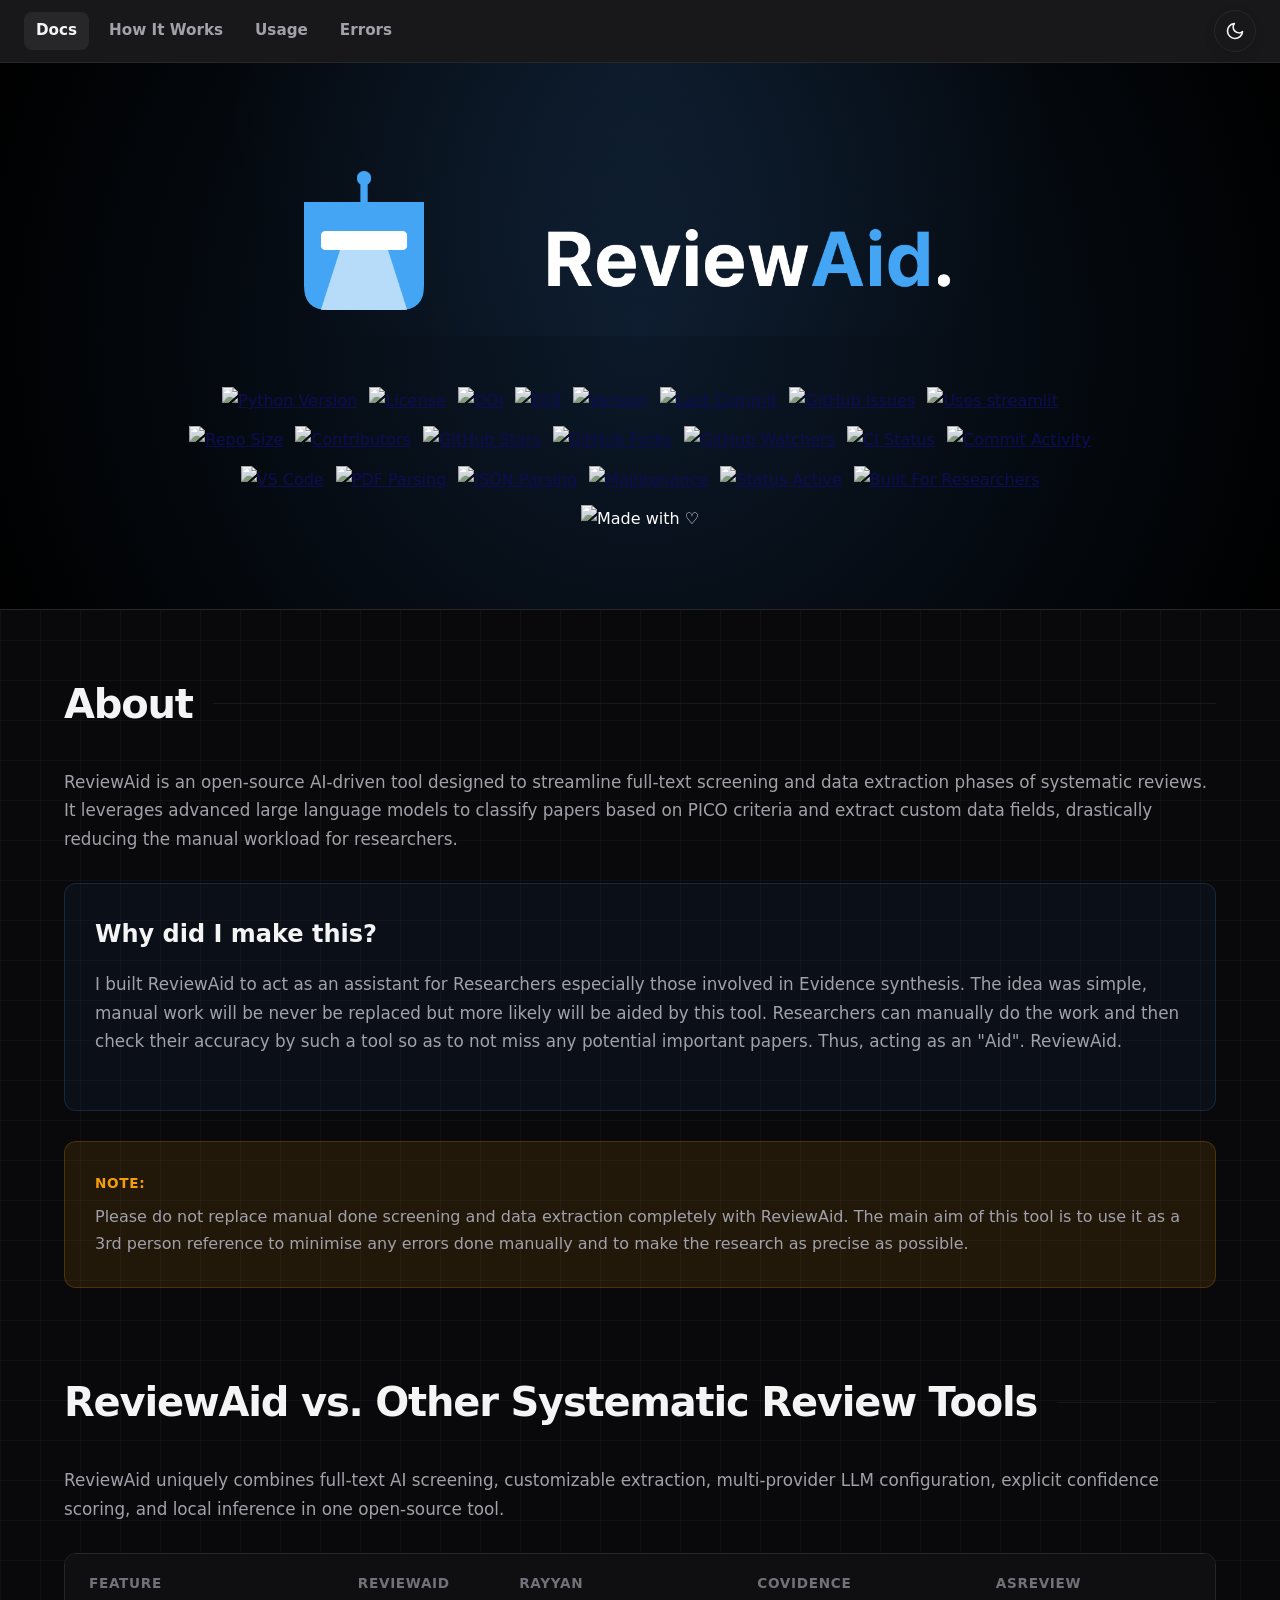
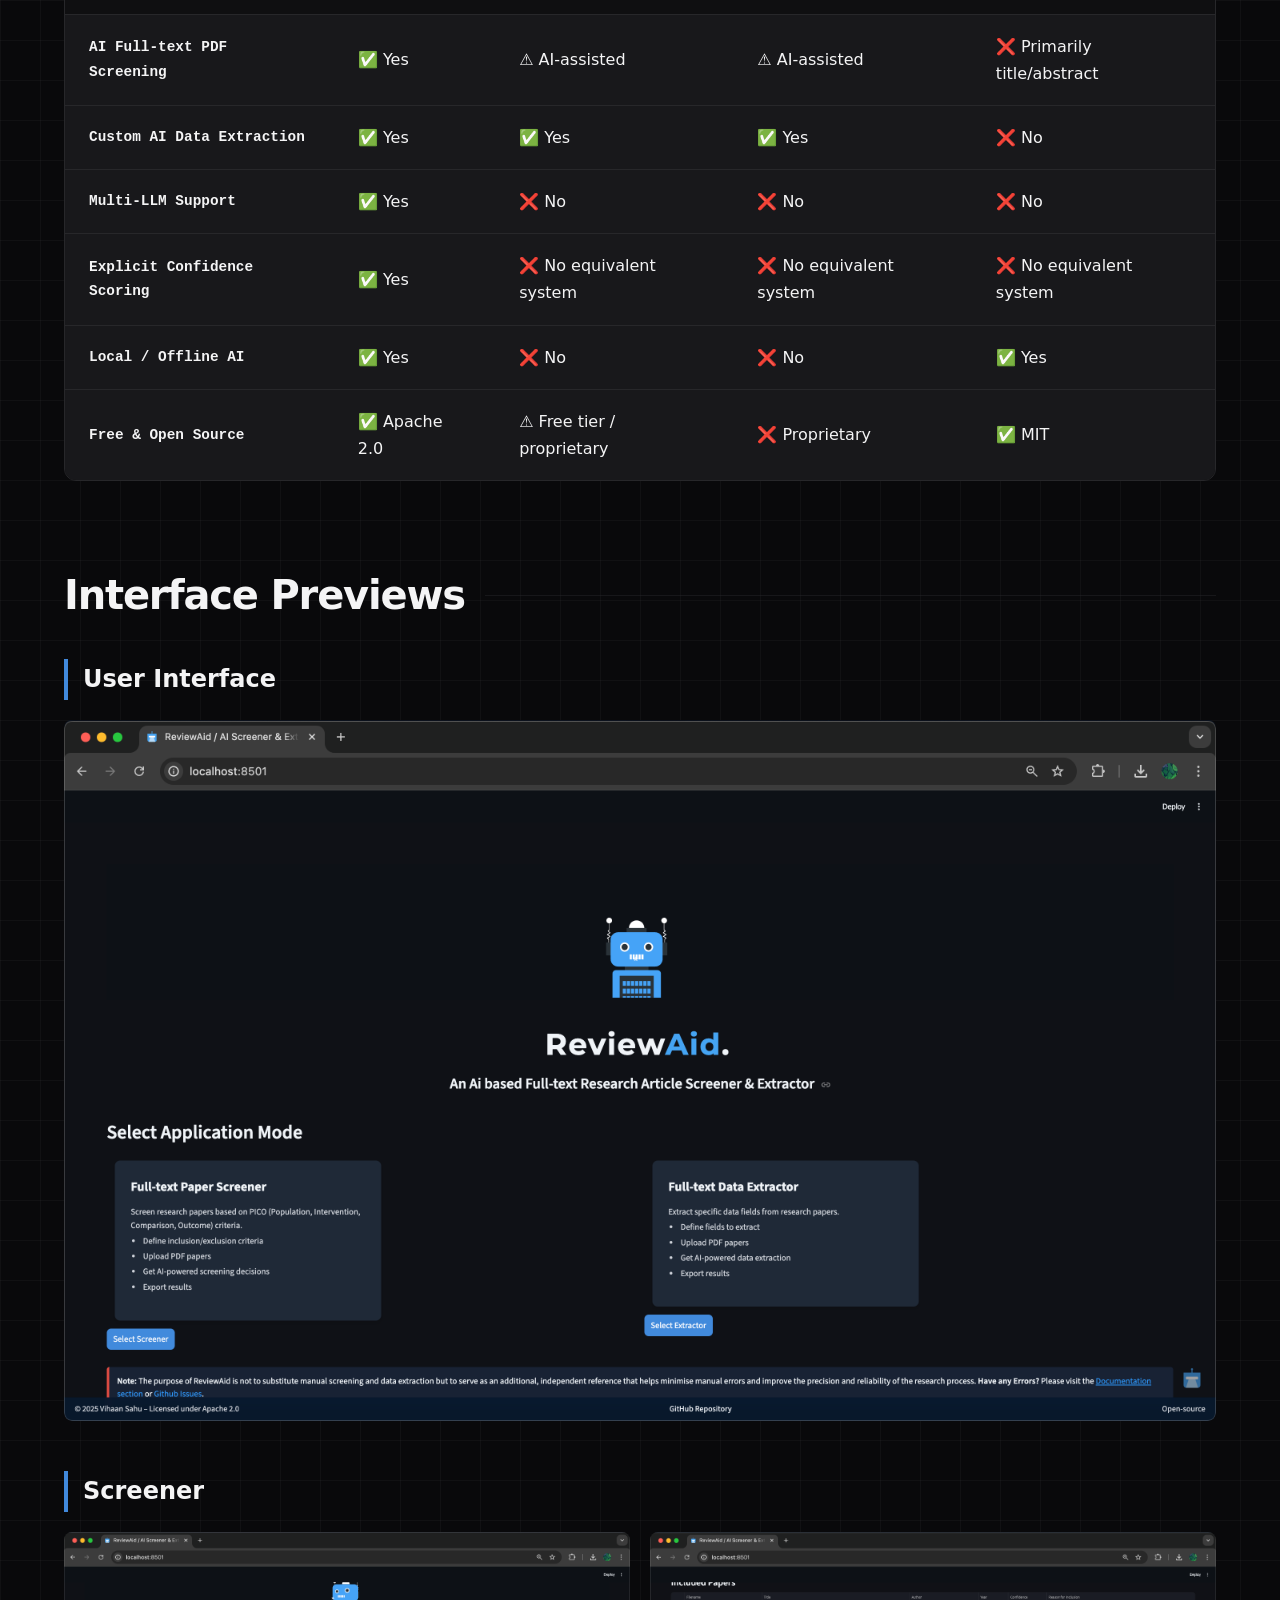
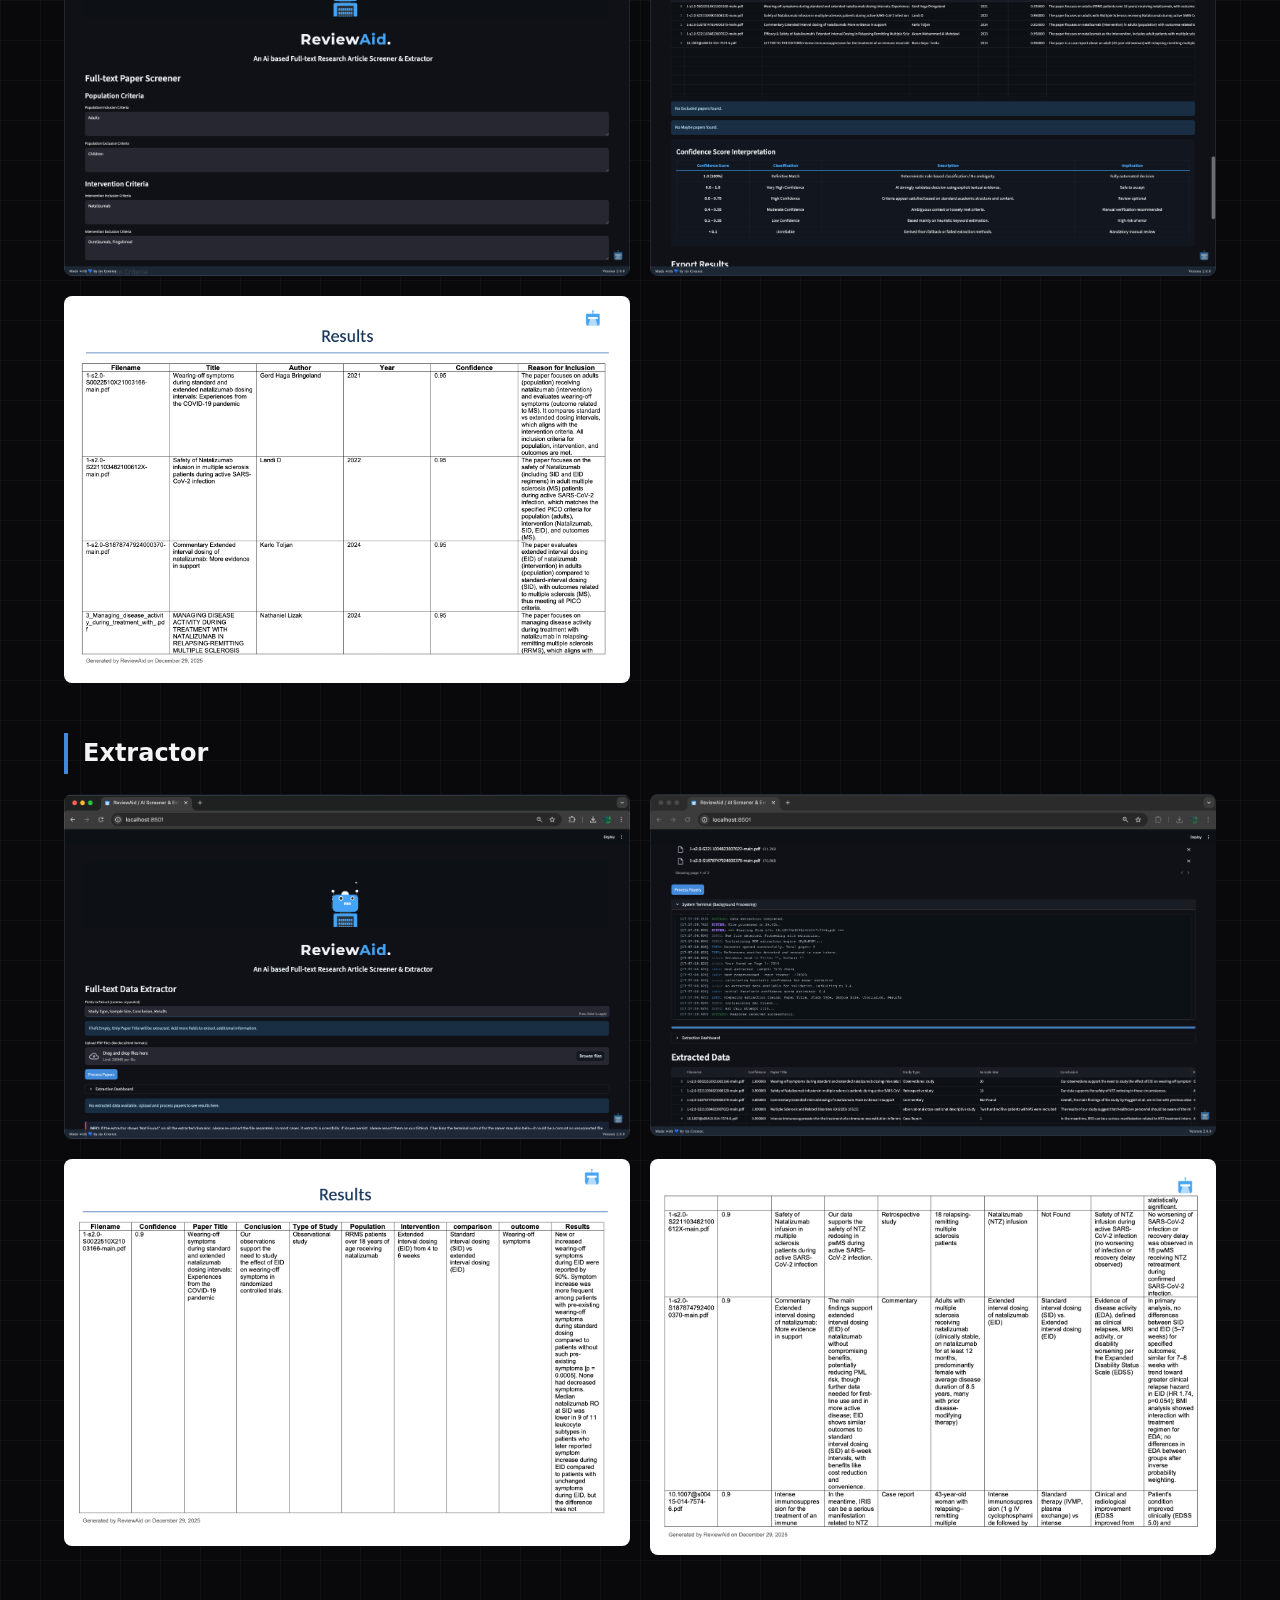
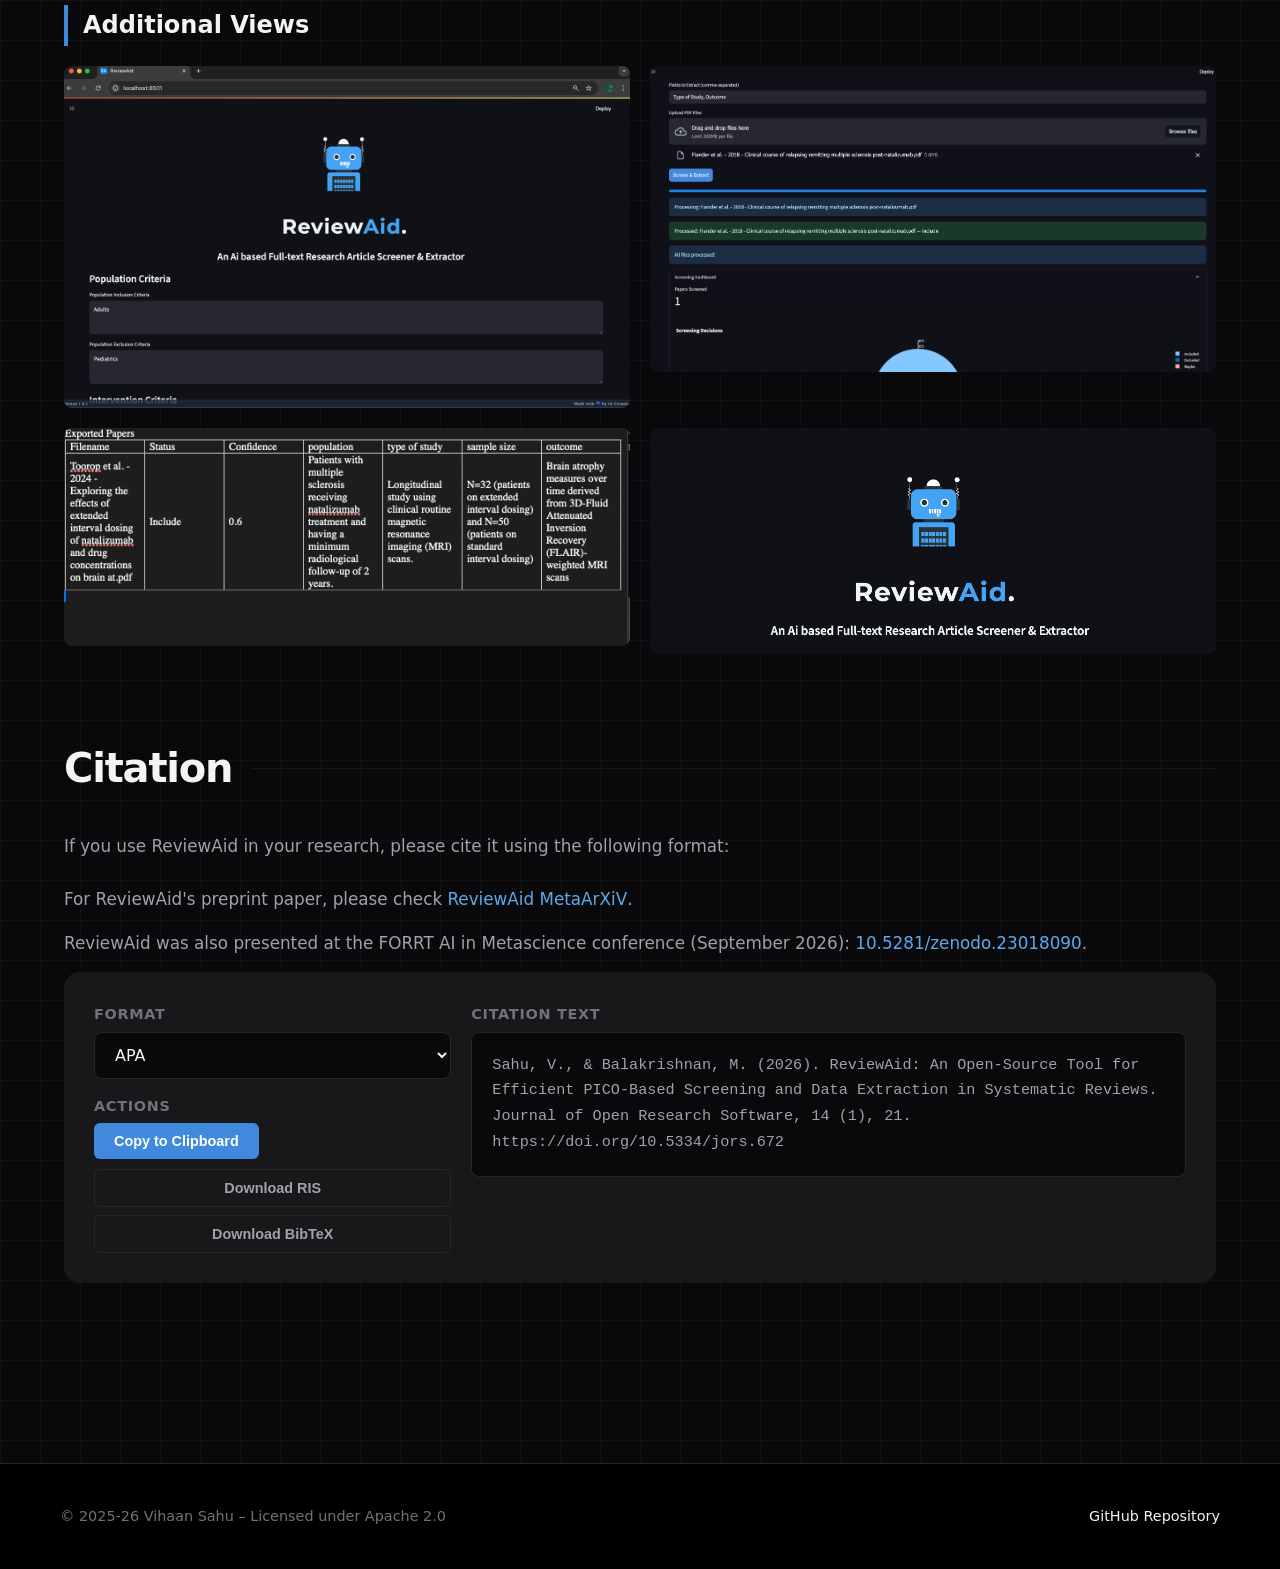
==== commit ad4643bc: "moving presentation details to others section" ====
--- a/index.html
+++ b/index.html
@@ -338,6 +338,8 @@
         <div class="ack-text">
           <p>For ReviewAid's preprint paper, please check <a href="https://osf.io/preprints/metaarxiv/3vhmt"
               target="_blank">ReviewAid MetaArXiV</a>.</p>
+          <p>ReviewAid was also presented at the FORRT AI in Metascience conference (September 2026):
+            <a href="https://doi.org/10.5281/zenodo.23018090" target="_blank">10.5281/zenodo.23018090</a>.</p>
         </div>
 
         <div class="citation-container">
